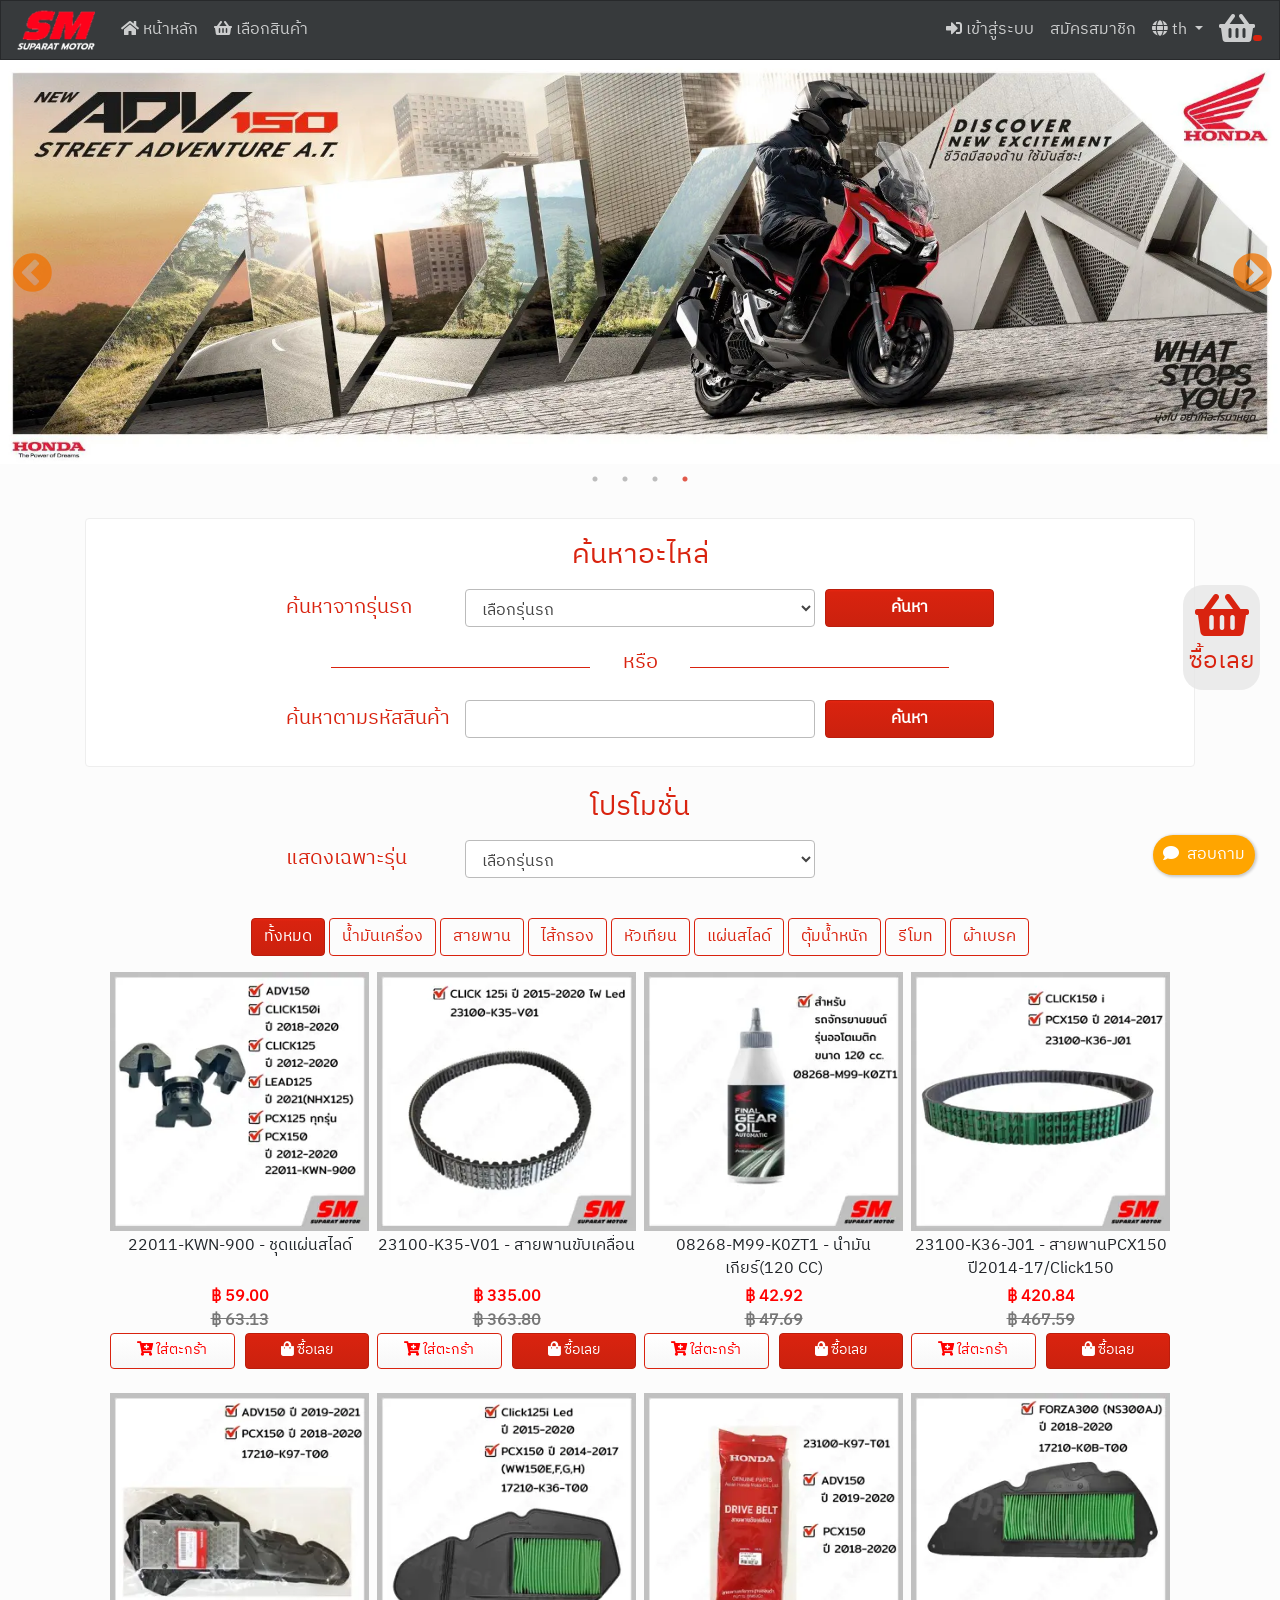
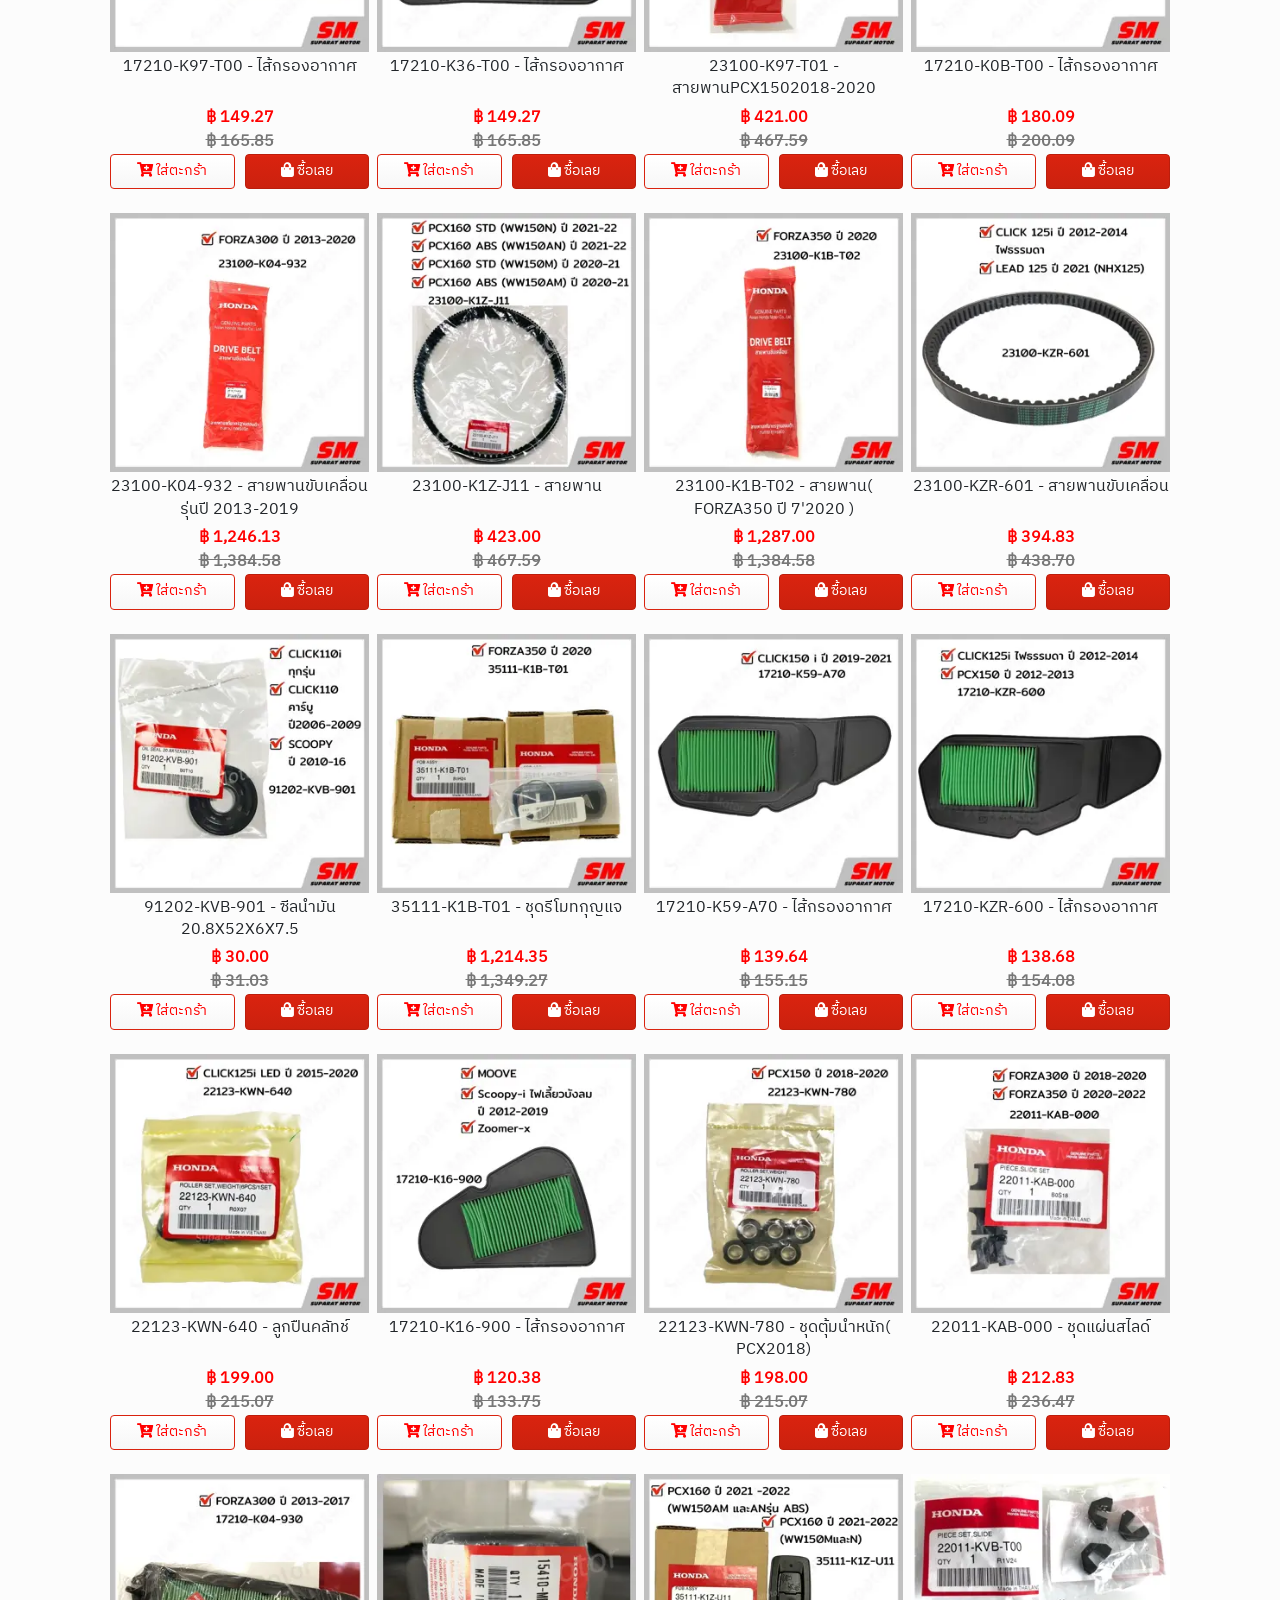
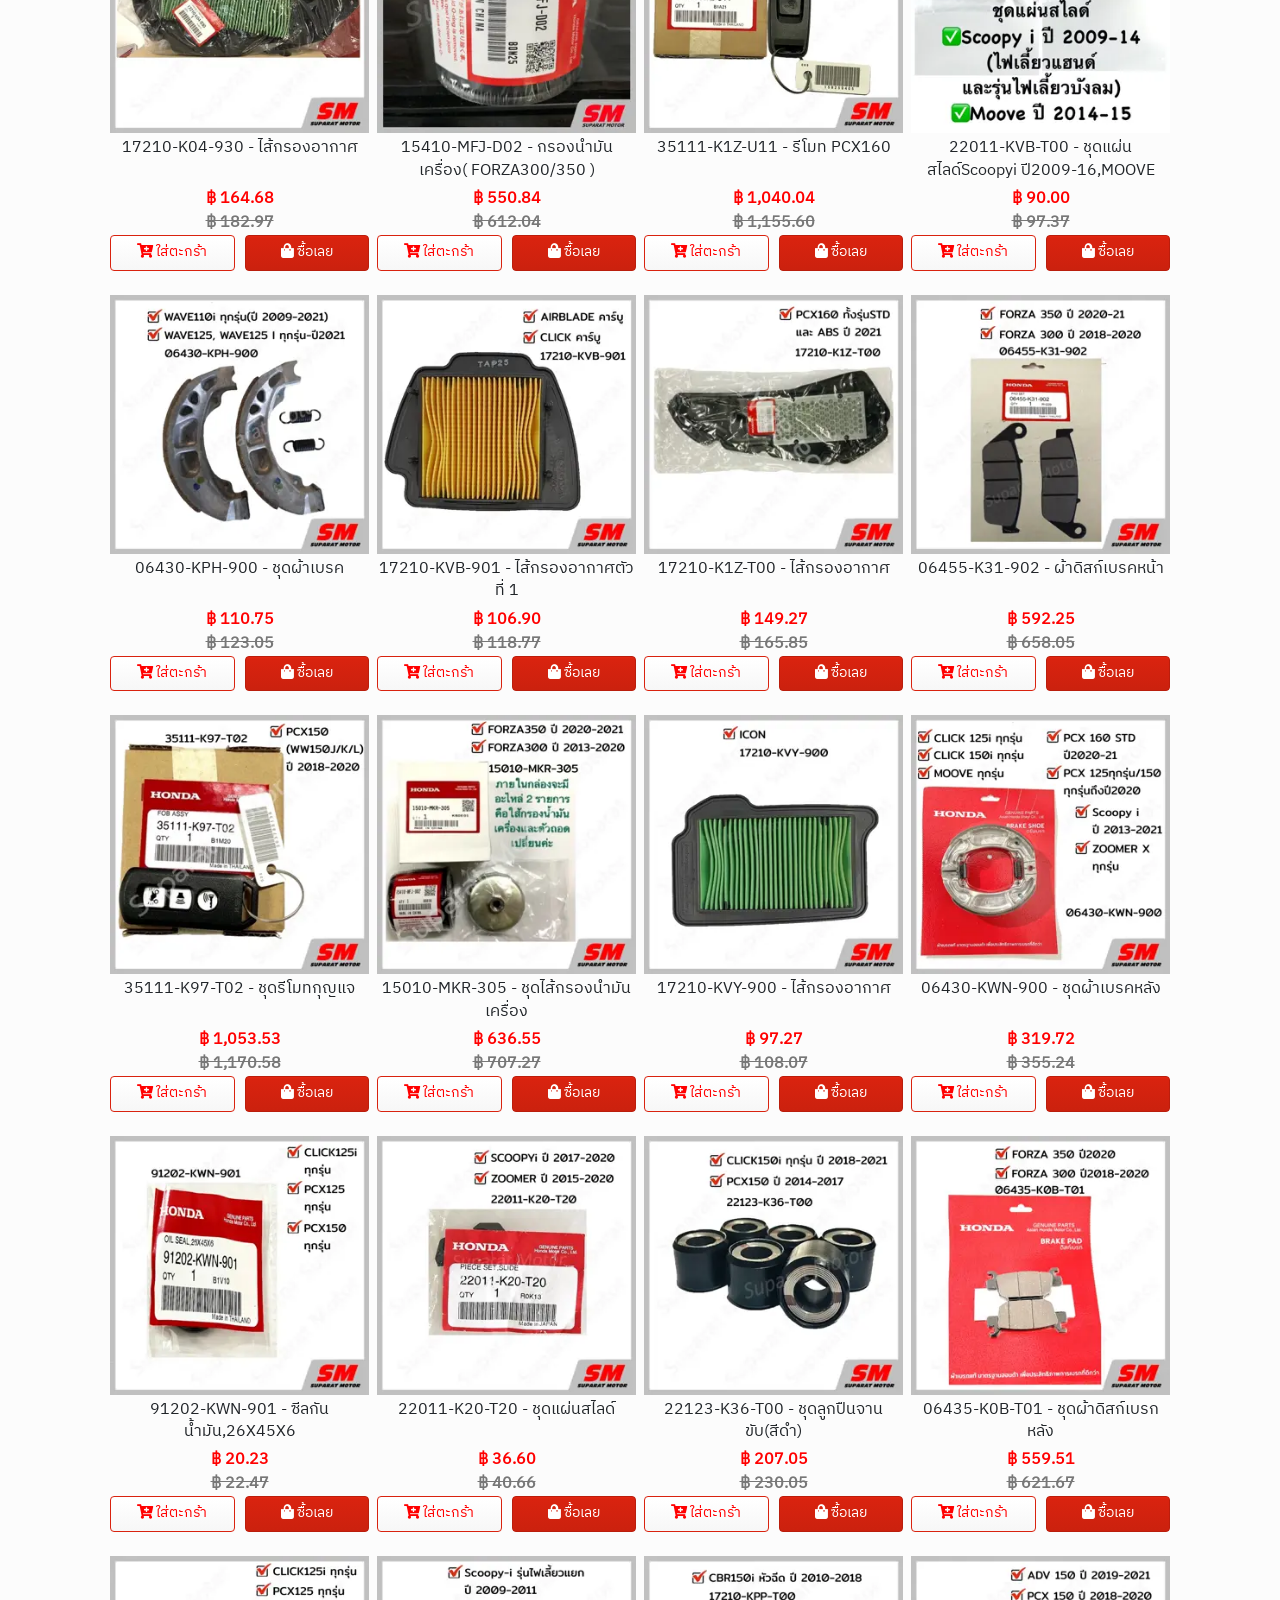
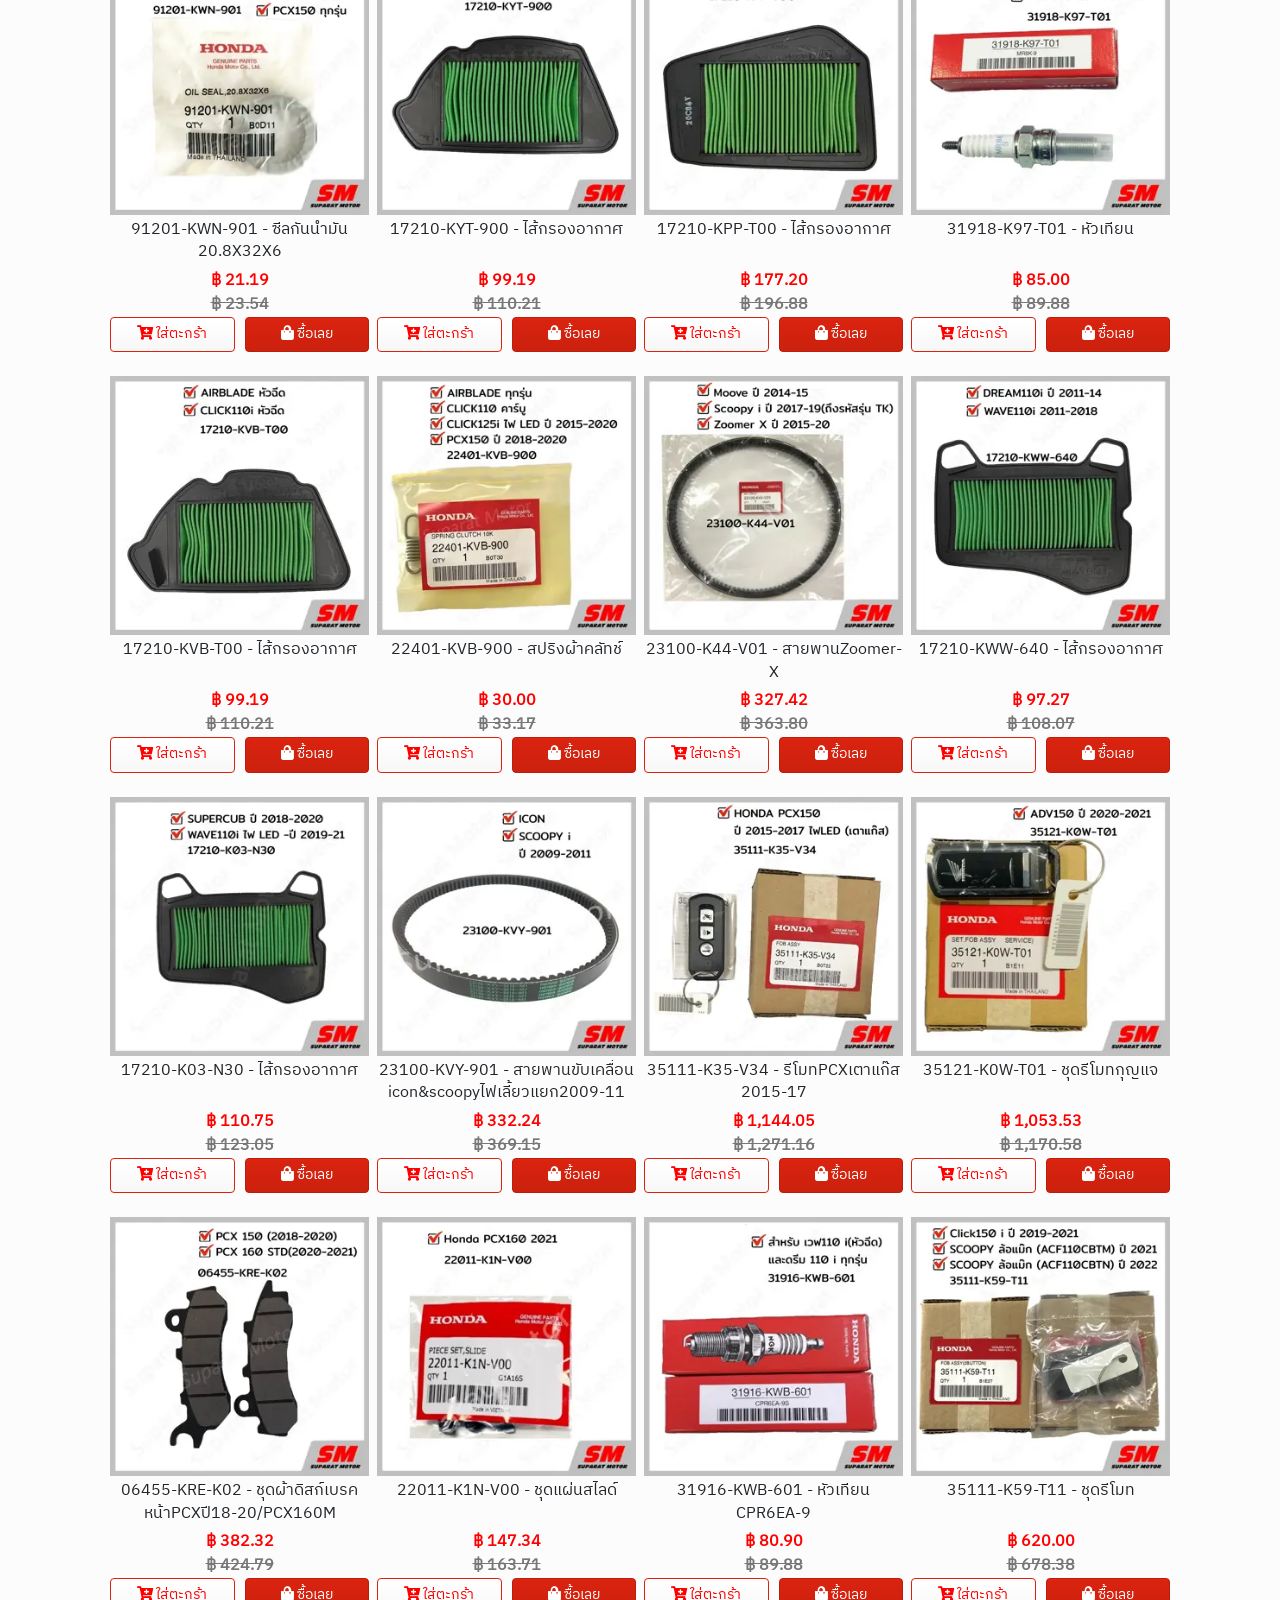
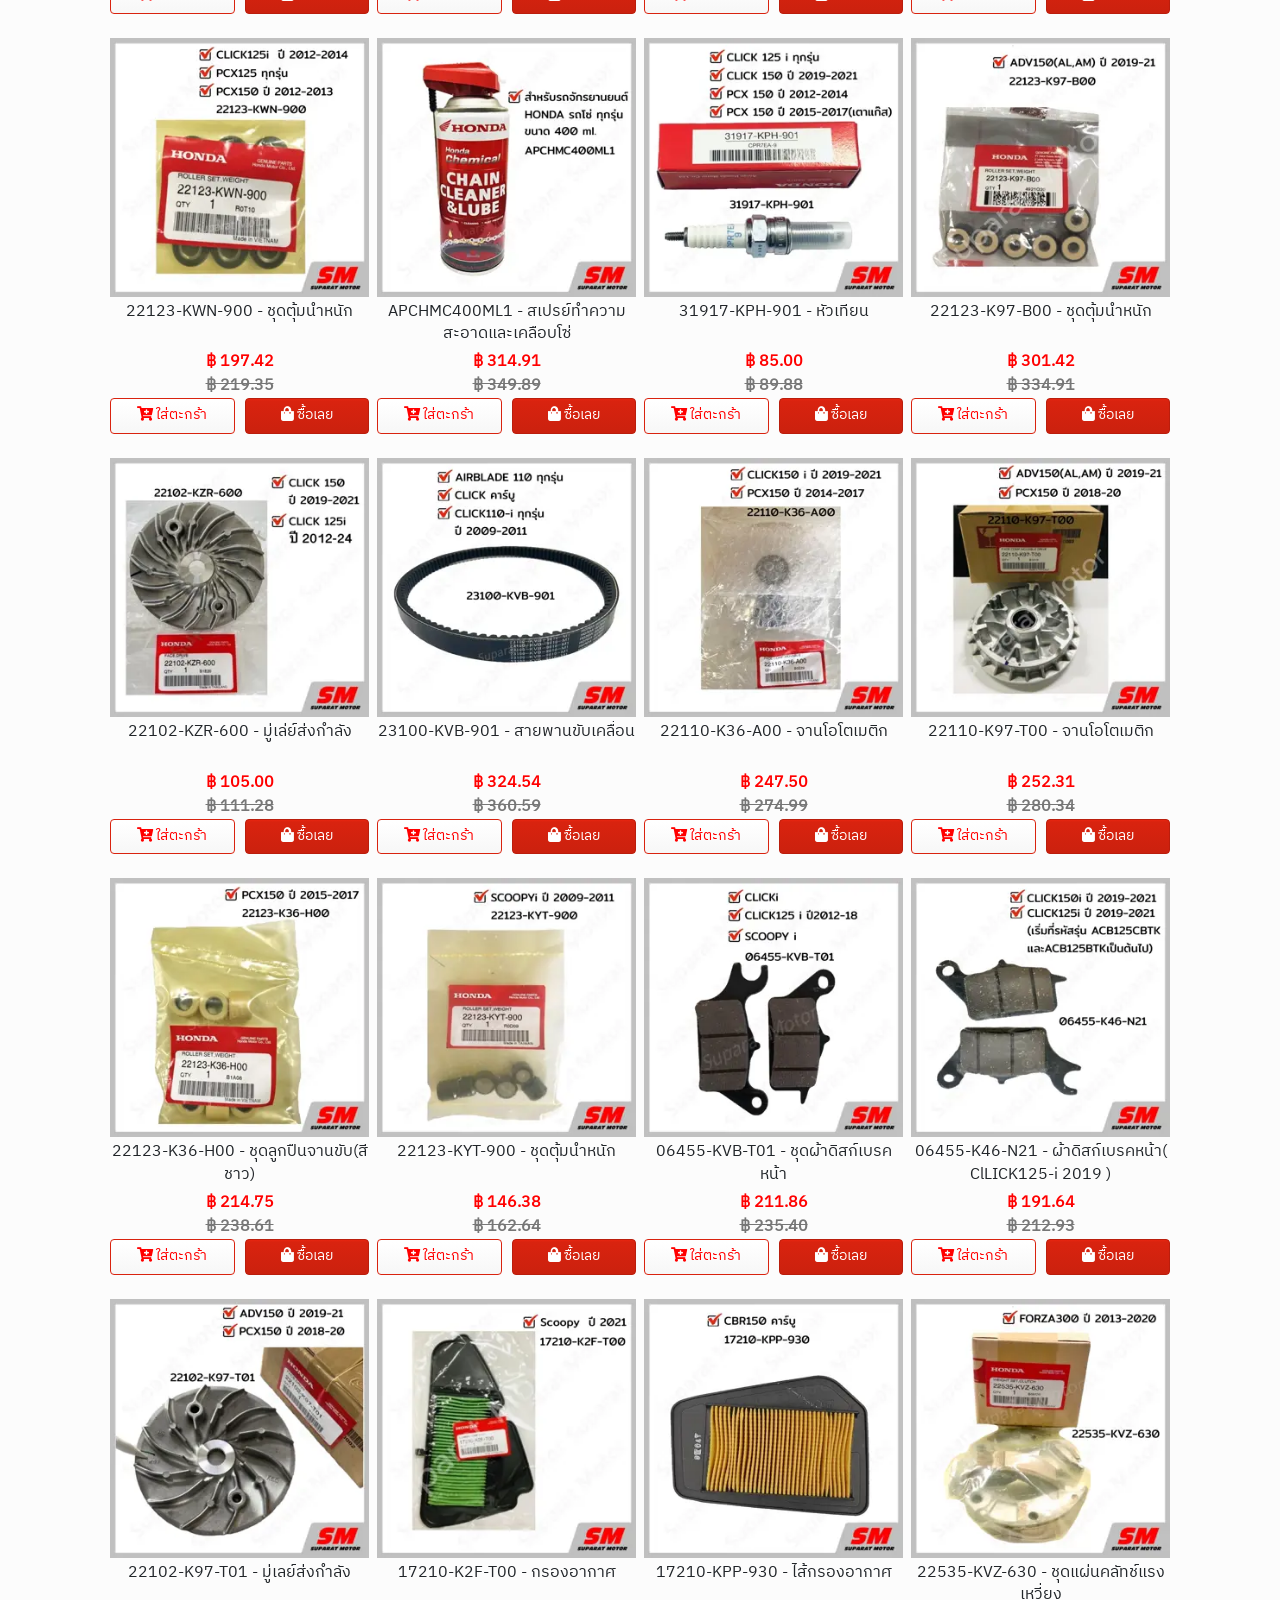
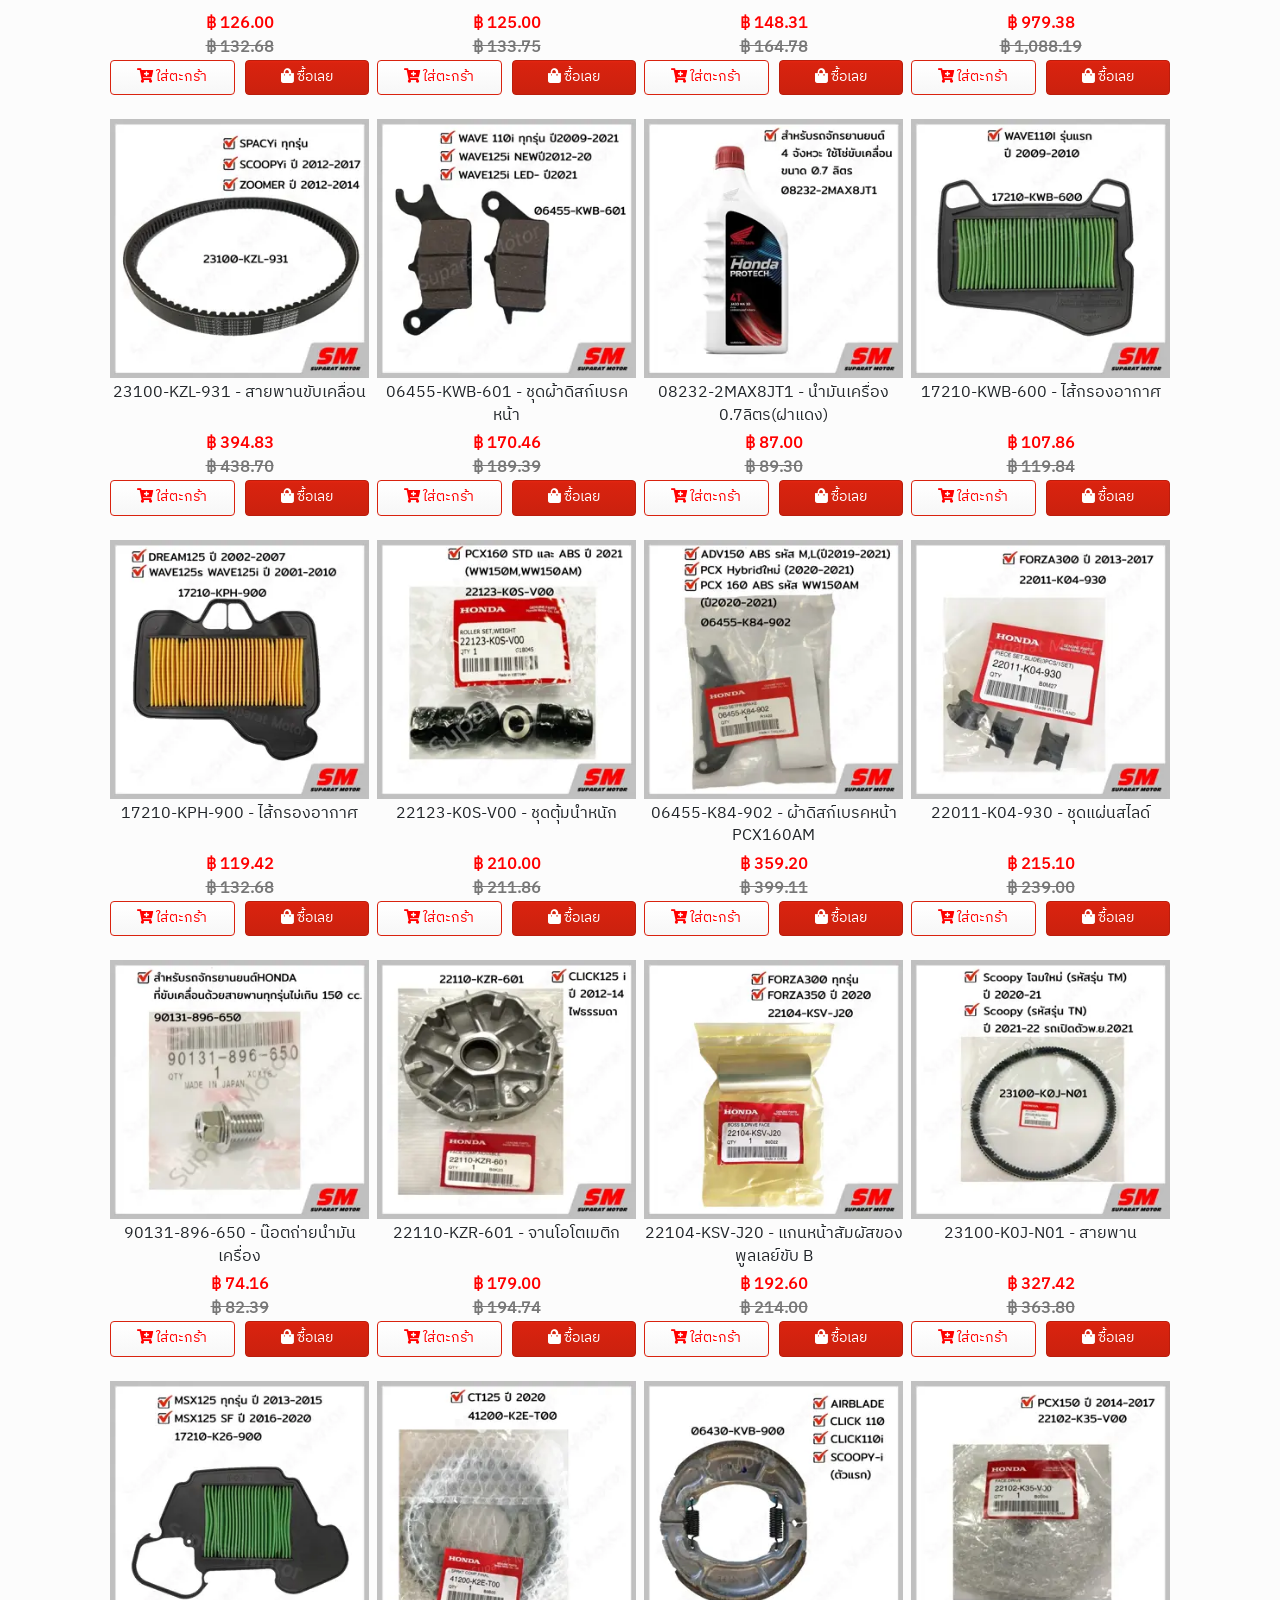
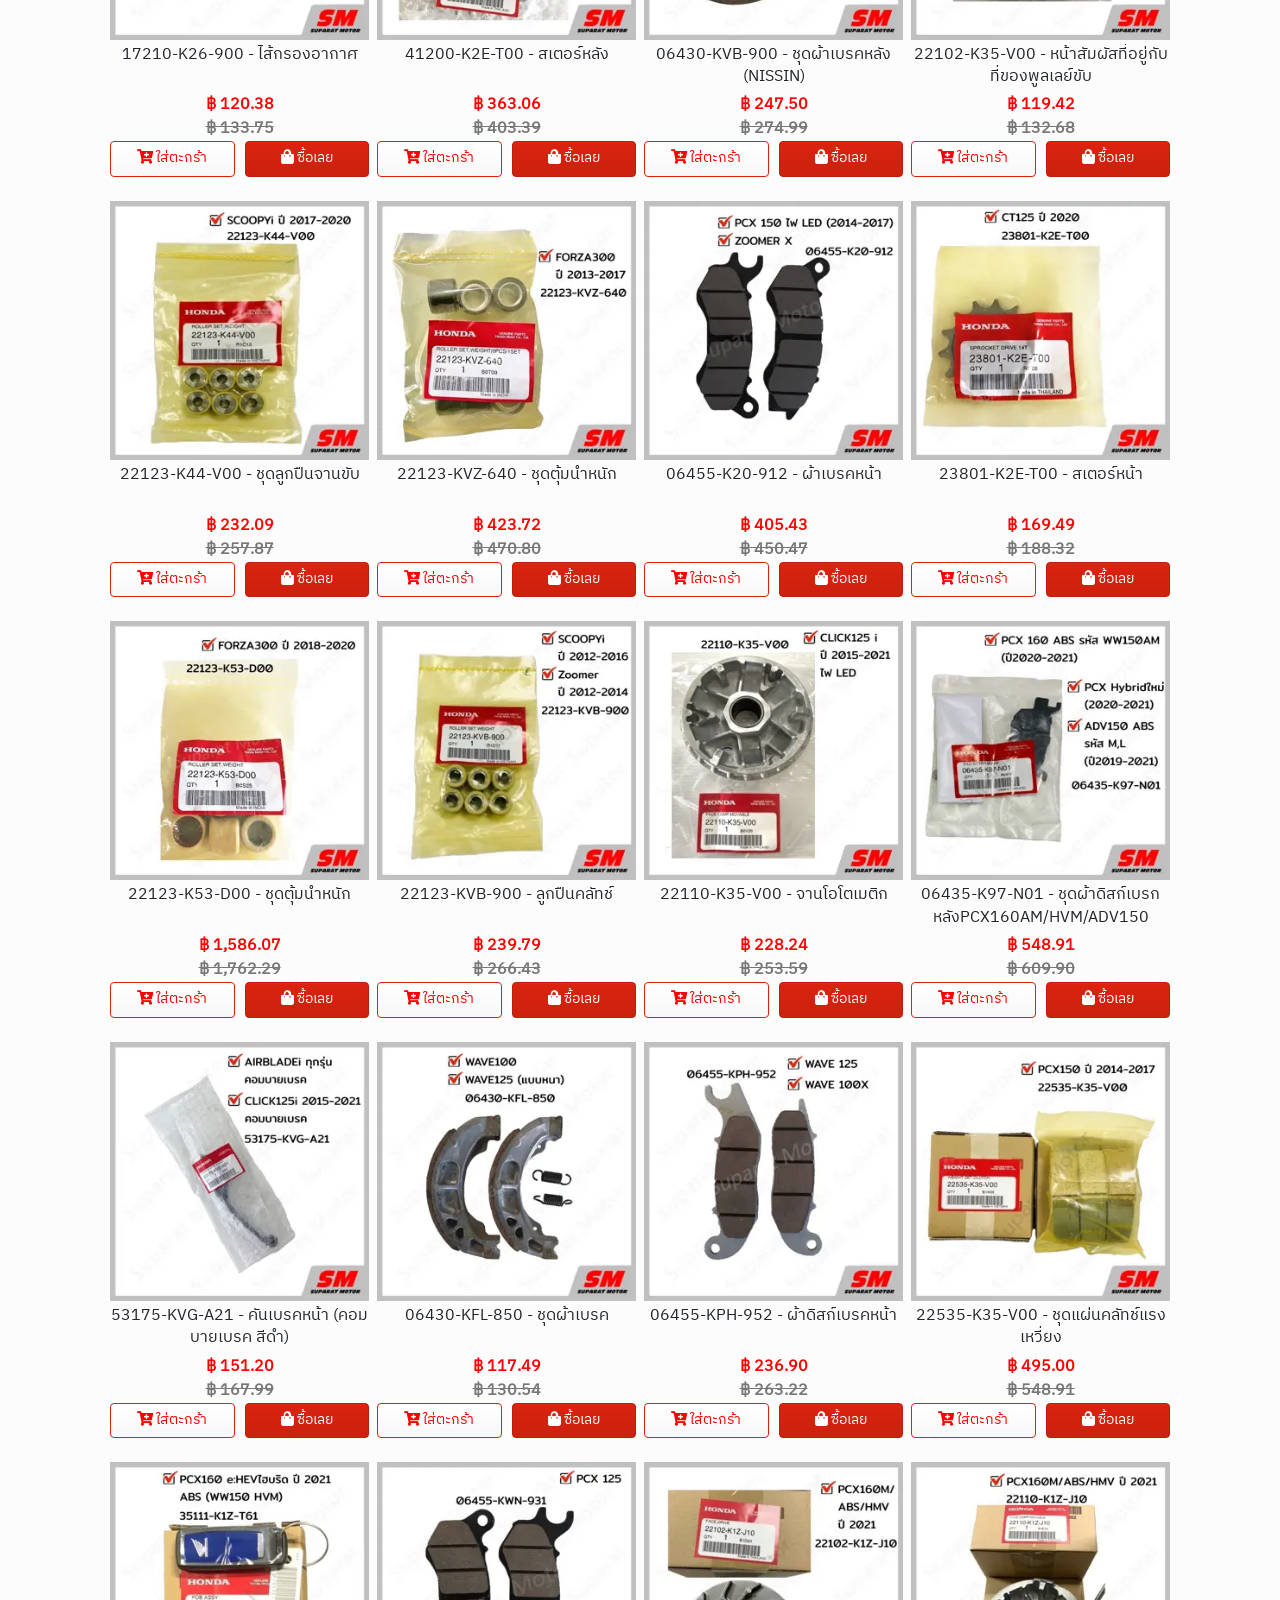
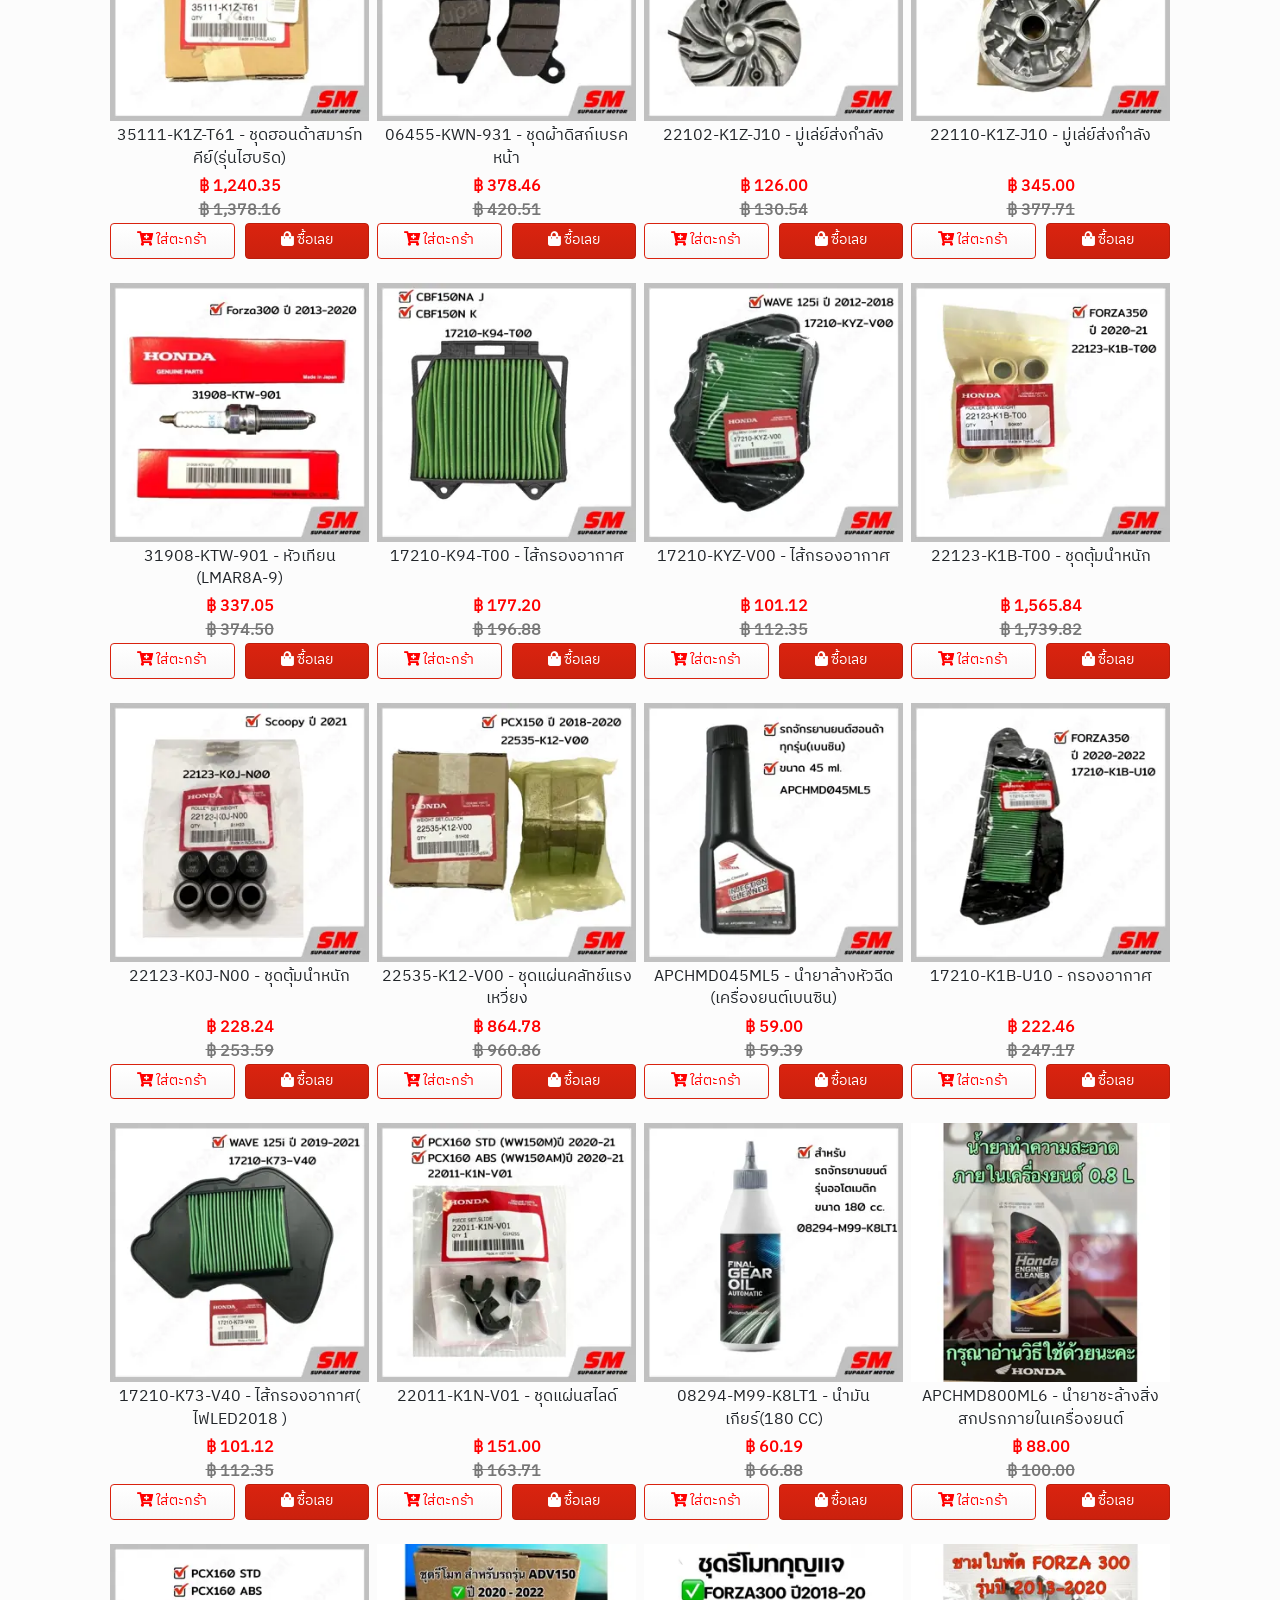
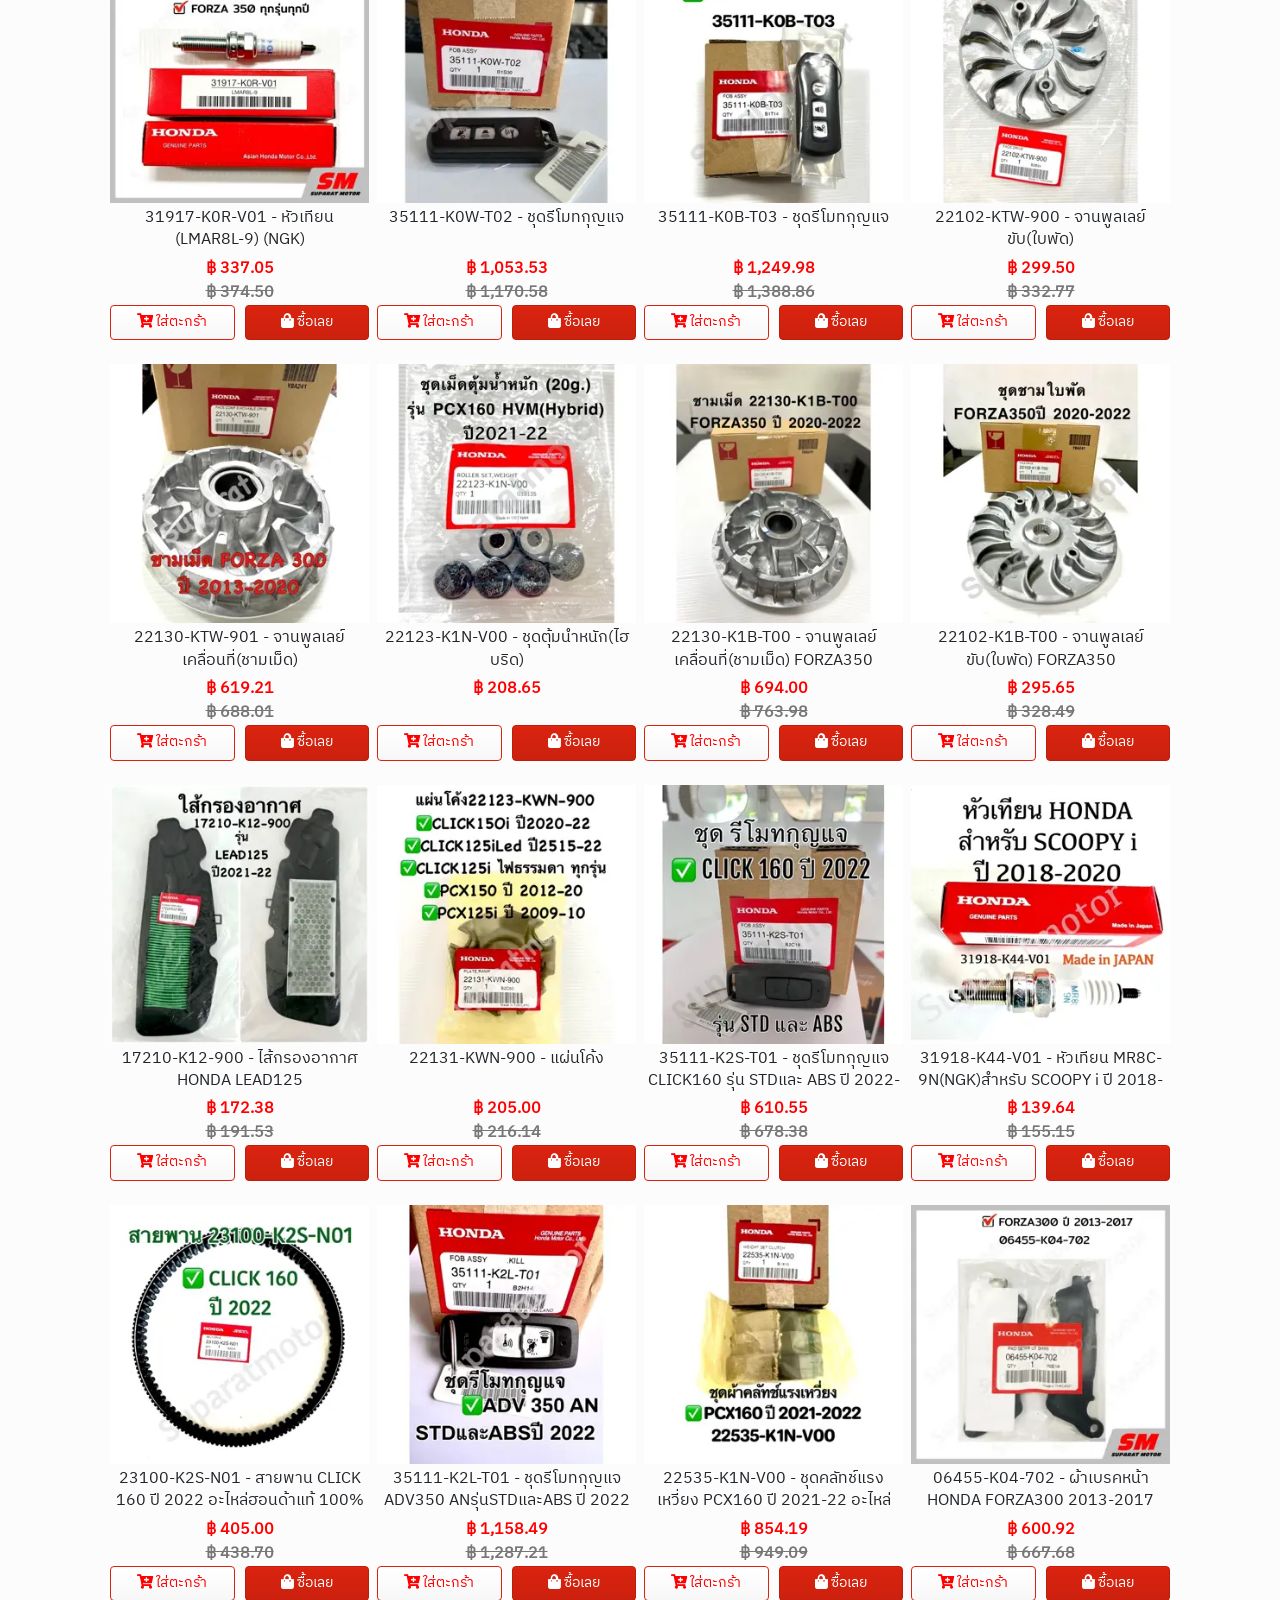
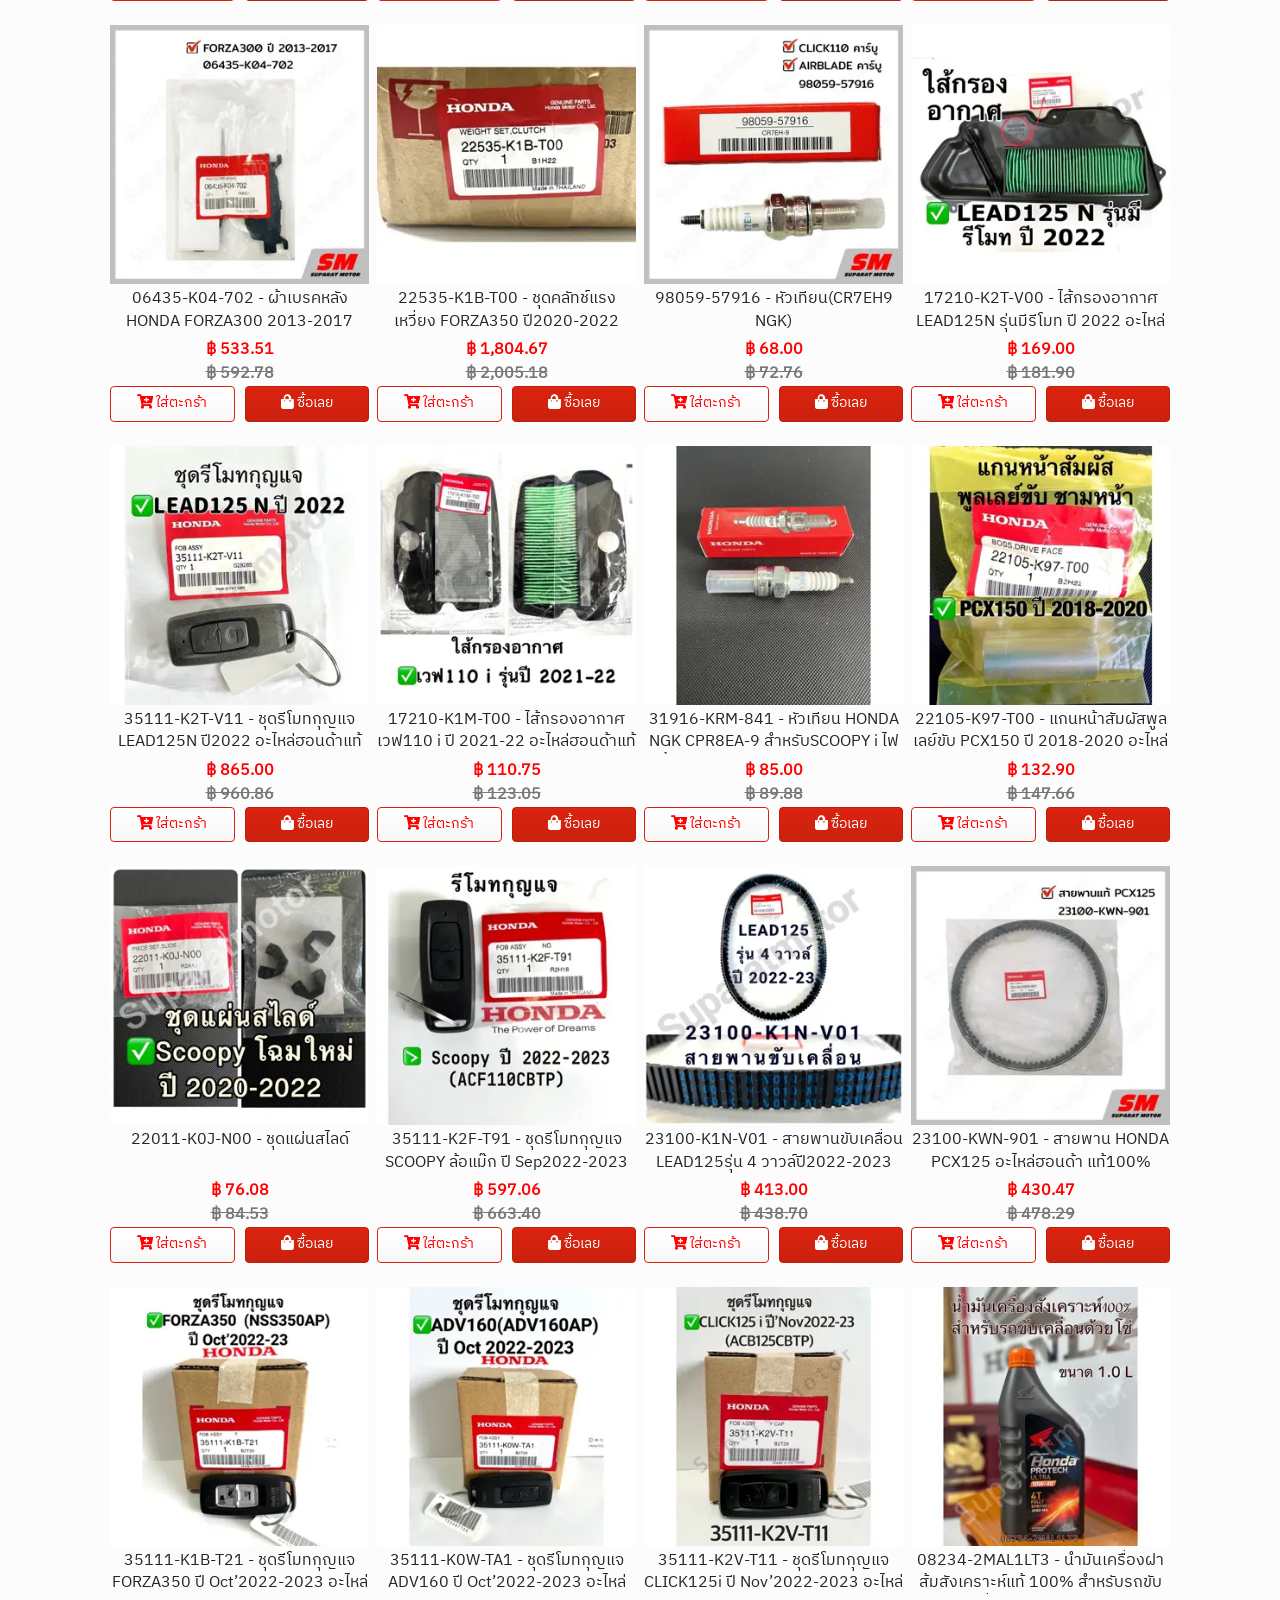
==== offline/index.html @ 7cf0d09c "Initial commit: HONDA CATALOG - Online & Offline Co-authored-by: Qwen-Coder <qwen-coder@alibabacloud" ====
<!DOCTYPE html>
<html lang="th">
<head>
    <meta charset="utf-8" />
    <meta name="viewport" content="width=device-width, initial-scale=1.0" />
    <title>สั่งซื้ออะไหล่ออนไลน์</title>
    <meta name="description" lang="th" content="ศูนย์ฮอนด้า สุภรัตน์มอเตอร์ จำหน่ายอะไหล่แท้ฮอนด้าทุกรุ่น" />
    <meta name="description" lang="en" content="Genuine Honda spare parts from an authorized Thai Honda dealer." />


    
    
        <link rel="stylesheet" href="css/boostrap.custom.min.css%3Fv=o3dTRgYvwKnm7b1ymso_h25e8EM1QCmeD16rA8FKSHw.css" />
    




    <link rel="stylesheet" href="lib/font-awesome/css/all.min.css" />


    <link rel="stylesheet" href="css/PSSRetail.min.css%3Fv=OHYQEktyXVNBm50uRG7hvYAXuq1slaIm1ph0X1PBgKY.css" />
    <link href="Images/SM-05.ico" rel="shortcut icon" type="image/x-icon" />


    <link rel="apple-touch-icon" href="Images/SM-192x192Pixel.png">
    <link rel="icon" type="image/png" href="Images/SM-32x32Pixel.png">
    <link rel="shortcut icon" href="Images/SM-32x32Pixel.png">
        <link rel="stylesheet" href="lib/vanilla-cookieconsent/dist/cookieconsent.min.css%3Fv=DebuzSS8brgJ2WTdNwFgRG_khZF6hYvLM7mm5A_TgOo.css">
        <!-- Google tag (gtag.js) -->
        <script async src="https://www.googletagmanager.com/gtag/js?id=G-ETPX2GBXEX"></script>
        <script>
            window.dataLayer = window.dataLayer || [];
            function gtag() { dataLayer.push(arguments); }
            gtag('js', new Date());

            gtag('config', 'G-ETPX2GBXEX');
        </script>
</head>


<body>
    <script type="text/javascript">
        var BASEURL = "/pssretail";
        var CURRENT_LANG = "th";
    </script>
    <header>
        <nav class="navbar navbar-dark bg-dark navbar-expand-lg border-bottom box-shadow fixed-top">
            <a class="navbar-brand" href="https://www.suparat.net/pssretail"><img class="img-responsive image-logo-dt" style="height:3rem;" src="Images/Logo.png"></a>
            <button class="navbar-toggler mr-auto  order-1" type="button" data-toggle="collapse" data-target=".navbar-collapse" aria-controls="navbarSupportedContent"
            aria-expanded="false" aria-label="Toggle navigation">
                <span class="navbar-toggler-icon"></span>
            </button>
            <div class="navbar-collapse collapse  order-3 order-lg-2">
                <ul class="navbar-nav mr-auto">
                    <li class="nav-item">
                        <a class="nav-link" href="https://www.suparat.net/pssretail"><i class="fas fa-home fa-1x"></i>  หน้าหลัก</a>
                    </li>
                    <li class="nav-item">
                        <a class="nav-link" href="Home/SetLanguage%3FreturnUrl=%252Fpssretail%252FCart&amp;culture=en.html"><i class="fas fa-shopping-basket fa-1x"></i>  เลือกสินค้า</a>
                    </li>

                </ul>



                    <ul class="navbar-nav">
                        <li class="nav-item">
                            <a class="nav-link d-none d-lg-block" href="Home/SetLanguage%3FreturnUrl=%252Fpssretail%252FAuth%252FLogin&amp;culture=en.html"><i class="fas fa-sign-in-alt"></i>  เข้าสู่ระบบ</a>
                        </li>
                        <li class="nav-item">
                            <a class="nav-link" href="Home/SetLanguage%3FreturnUrl=%252Fpssretail%252FRegister&amp;culture=en.html">  สมัครสมาชิก</a>
                        </li>
                        



<li class="nav-item dropdown">
        <a href="Home/SetLanguage%3FreturnUrl=%252Fpssretail%252F&amp;culture=en.html#" class="dropdown-toggle nav-link" id="langSelect" data-toggle="dropdown" role="button" aria-haspopup="true" aria-expanded="false">
            <i class="fa fa-globe"></i>
            th<span class="caret"></span>
        </a>
        <div class="dropdown-menu bg-dark text-light">
            <!-- Dropdown menu links -->
                <a class="dropdown-item text-light" href="Home/SetLanguage%3FreturnUrl=%252Fpssretail%252F&amp;culture=th.html">&#xE44;&#xE17;&#xE22;</a>
                <a class="dropdown-item text-light" href="Home/SetLanguage%3FreturnUrl=%252Fpssretail%252F&amp;culture=en.html">English</a>
        </div>
</li>

                    </ul>
            </div>


            <ul class="navbar-nav  order-2 order-lg-3 flex-row align-items-center">
                    <li class="nav-item">
                        <a class="nav-link d-lg-none px-3" href="Home/SetLanguage%3FreturnUrl=%252Fpssretail%252FAuth%252FLogin&amp;culture=en.html"><i class="fas fa-sign-in-alt"></i>  เข้าสู่ระบบ</a>
                    </li>
                <li class="nav-item">
                    <a class="nav-link" style="position:relative;" href="Cart/CartView.html">
                        <i class="fas fa-shopping-basket fa-2x"></i>
                        <span id="baggeTemp" class="badge badge-primary"></span>
                    </a>
                </li>

            </ul>

        </nav>
    </header>
    <div style="padding-top:60px;">
        <main role="main" class="pb-3">

            

<link rel="stylesheet" href="lib/slick-1.8.1/slick/slick.min.css" />
<link rel="stylesheet" href="lib/slick-1.8.1/slick/slick-theme.min.css" />

<style>
    .carousel {
        position: relative;
    }

    .cartFloat {
        position: fixed;
        right: 20px;
        top: 65%;
        cursor: pointer;
        z-index: 999;
        border-radius: 20px;
        border-width: 0px;
        background-color: rgba(230,230,230,0.8);
        padding:6px;
    }

    #baggeTemp2 {
        color: red;
        background-color:white;
        border: 1px red solid;
        margin-left:-15px;
        font-weight:bold;
    }

    .slick-dots li.slick-active button:before {
        opacity: .75;
        color: #d9230f;
    }

    .slick-prev:before, .slick-next:before {
        font-family: "slick";
        font-size: 45px;
        line-height: 1;
        -webkit-font-smoothing: antialiased;
        -moz-osx-font-smoothing: grayscale;
    }

    .slick-prev:before, .slick-next:before {
        color: #ef7200;
    }

    .slick-prev {
        left: 10px;
        z-index: 999;
    }

    .slick-next {
        right: 30px;
        z-index: 999;
    }

    .slick-dots li.slick-active  {
        color: #d9230f;

    }

    .embed-container .slick-next-pro {
        z-index: 999;
    }

    .addcart-btn, .addcart-btn:hover {
        border: 1px solid var(--primary);
        color: red;
    }


        .main-slide .mySlides {
            display: none;
       }

        .main-slide .mySlides:first-child {
            display: block;
        }

        .main-slide.slick-initialized .mySlides {
            display: block;
    }
</style>
<div id="slide_zone" class="slide-zone-container bg-slide-home">
        <div class="main-slide sm-content sm-display-container" style="background-color: black;">
                <div class="mySlides">
                    <div class="embed-container ratio-19-6 ">
                        <a href="https://suparat.net/pssretail/Register">
                            <img class="img-fluid" srcset="HomePageSlide/RT_X6132T4IWCJX201.png%3Fwidth=480&amp;format=webpwebp 48HomePageSlide/RT_X6132T4IWCJX201.png%3Fwidth=1200&amp;format=webpmat=webp 1200w"
                                 sizes="(max-width: 480px) 480px, 1200px"
                                 src="HomePageSlide/RT_X6132T4IWCJX201.png%3Fwidth=1200&amp;format=webp" />
                        </a>
                    </div>
                </div>
                <div class="mySlides">
                    <div class="embed-container ratio-19-6 ">
                        <a href="Home/SetLanguage%3FreturnUrl=%252Fpssretail%252F&amp;culture=en.html">
                            <img class="img-fluid" srcset="HomePageSlide/slideImgslide2.png%3Fwidth=480&amp;format=webpwebp 48HomePageSlide/slideImgslide2.png%3Fwidth=1200&amp;format=webpmat=webp 1200w"
                                 sizes="(max-width: 480px) 480px, 1200px"
                                 src="HomePageSlide/slideImgslide2.png%3Fwidth=1200&amp;format=webp" />
                        </a>
                    </div>
                </div>
                <div class="mySlides">
                    <div class="embed-container ratio-19-6 ">
                        <a href="Home/SetLanguage%3FreturnUrl=%252Fpssretail%252F&amp;culture=en.html">
                            <img class="img-fluid" srcset="HomePageSlide/slideImgslide3.png%3Fwidth=480&amp;format=webpwebp 48HomePageSlide/slideImgslide3.png%3Fwidth=1200&amp;format=webpmat=webp 1200w"
                                 sizes="(max-width: 480px) 480px, 1200px"
                                 src="HomePageSlide/slideImgslide3.png%3Fwidth=1200&amp;format=webp" />
                        </a>
                    </div>
                </div>
                <div class="mySlides">
                    <div class="embed-container ratio-19-6 ">
                        <a href="Home/SetLanguage%3FreturnUrl=%252Fpssretail%252F&amp;culture=en.html">
                            <img class="img-fluid" srcset="HomePageSlide/slideImgslide4.png%3Fwidth=480&amp;format=webpwebp 48HomePageSlide/slideImgslide4.png%3Fwidth=1200&amp;format=webpmat=webp 1200w"
                                 sizes="(max-width: 480px) 480px, 1200px"
                                 src="HomePageSlide/slideImgslide4.png%3Fwidth=1200&amp;format=webp" />
                        </a>
                    </div>
                </div>
        </div>

</div>

<div class="d-none d-md-inline-block">
    <a class="text-center cartFloat" href="Cart/CartView.html">

        <i class="fas fa-shopping-basket fa-3x mb-2" aria-hidden="true"> </i>
        <span id="baggeTemp2" class="badge"></span>
        <br>
        <h4>ซื้อเลย</h4>
    </a>
</div>
<div class="container">

    <div class="card scc-selectModelCard  bg-secondary">
        <div class="card-body">
            <h3 class="text-center mb-3 text-primary">
                ค้นหาอะไหล่
            </h3>
            <form method="post" id="formSeachModel" action="Home/SetLanguage%3FreturnUrl=%252Fpssretail%252FCart&amp;culture=en.html">
                <div class="form-row justify-content-center">
                    <h5 class="mb-2 col-12 col-md-2 d-inline-flex text-primary  text-right align-items-center ">
                        ค้นหาจากรุ่นรถ
                    </h5>
                    <div class="mb-2 col-5 col-md-3 d-none">
                        <select class="form-control" data-val="true" data-val-required="&#xE42;&#xE1B;&#xE23;&#xE14;&#xE40;&#xE25;&#xE37;&#xE2D;&#xE01;&#xE22;&#xE35;&#xE48;&#xE2B;&#xE49;&#xE2D;" id="BrandId" name="BrandId"><option selected="selected" value="00001">HONDA</option>
</select>
                        <span class="text-danger field-validation-valid" data-valmsg-for="BrandId" data-valmsg-replace="true"></span>
                    </div>
                    <div class="mb-2 col-12 col-md-4">
                        <select class="form-control" data-val="true" data-val-required="&#xE23;&#xE38;&#xE48;&#xE19;&#xE23;&#xE16;" id="ModelId" name="ModelId"><option selected="selected" value="00000">&#xE40;&#xE25;&#xE37;&#xE2D;&#xE01;&#xE23;&#xE38;&#xE48;&#xE19;&#xE23;&#xE16;</option>
<option value="00068">ADV150</option>
<option value="00079">ADV160</option>
<option value="00077">ADV350</option>
<option value="00001">AIR BLADE</option>
<option value="00002">AIR BLADE-i</option>
<option value="00082">C125</option>
<option value="00004">CB150R</option>
<option value="00014">CB300FA</option>
<option value="00003">CB300R</option>
<option value="00005">CBR150R</option>
<option value="00007">CBR250R</option>
<option value="00067">CBR250RR</option>
<option value="00008">CBR300R</option>
<option value="00080">CL300</option>
<option value="00015">CLICK110</option>
<option value="00016">CLICK110i</option>
<option value="00017">CLICK125i</option>
<option value="00066">CLICK150i</option>
<option value="00078">CLICK160</option>
<option value="00019">CRF250L</option>
<option value="00018">CRF250M</option>
<option value="00072">CRF300L</option>
<option value="00070">CT125</option>
<option value="00020">CZ-i</option>
<option value="00024">DREAM110i</option>
<option value="00025">DREAM125</option>
<option value="00026">FORZA300</option>
<option value="00071">FORZA350</option>
<option value="00081">Giorno Plus</option>
<option value="00027">ICON</option>
<option value="00076">LEAD125</option>
<option value="00028">MOOVE</option>
<option value="00029">MSX125</option>
<option value="00074">MSX GROM</option>
<option value="00030">PCX125</option>
<option value="00031">PCX150</option>
<option value="00073">PCX160</option>
<option value="00033">PHANTOM200</option>
<option value="00034">REBEL300</option>
<option value="00075">SCOOPY</option>
<option value="00036">SCOOPY-i</option>
<option value="00037">SONIC125</option>
<option value="00038">SPACY-i</option>
<option value="00023">SUPER CUB</option>
<option value="00039">WAVE100X</option>
<option value="00040">WAVE100Z</option>
<option value="00041">WAVE110i</option>
<option value="00042">WAVE110i AT</option>
<option value="00046">WAVE125</option>
<option value="00044">WAVE125i</option>
<option value="00045">WAVE125R</option>
<option value="00047">WAVE125S</option>
<option value="00048">WAVE125X</option>
<option value="00049">ZOOMER-X</option>
</select>
                        <span class="text-danger field-validation-valid" data-valmsg-for="ModelId" data-valmsg-replace="true"></span>
                    </div>
                    <div class="mb-2 col-12 col-md-2 ">
                        <button type="submit" class="btn btn-primary btn-block font-weight-bold"> ค้นหา</button>
                    </div>
                </div>

            <input name="__RequestVerificationToken" type="hidden" value="CfDJ8IFDXV22wQ1LtoZl_sGHOtn8tjm9xppXP0u3P8jnLevm2s44Tyqfg_34sS1Hr0atGEzfgrYzWT-XCfJQG36YkdetjE5nSBKU9ioq4HXWwp6H33AdMU_t6wxLvyIiq5PBKza7l-7YYSNDTjn4Uq48PPo" /></form>
            <div class="form-row my-3" style="min-height:20px;">
                <div class="col"></div>
                <div class="col-3"><hr class="border-primary" /></div>
                <div class="col-3 col-lg-1 text-center"> <h5 class="text-primary"> หรือ</h5> </div>
                <div class="col-3"><hr class="border-primary" /></div>
                <div class="col"></div>
            </div>
            <form method="post" id="formSeachPart" action="Home/SetLanguage%3FreturnUrl=%252Fpssretail%252FCart&amp;culture=en.html">
                <div class="form-row justify-content-center">
                    <h5 class="col-12 col-md-2 mb-2 d-inline-flex text-primary align-items-center">
                        ค้นหาตามรหัสสินค้า
                    </h5>
                    <div class="mb-2 col-5 col-md-3 d-none">
                    </div>
                    <div class="mb-2 col-12 col-md-4">
                        <input class="form-control" type="text" id="SearchPartNo" name="SearchPartNo" value="" />
                        <span class="text-danger field-validation-valid" data-valmsg-for="SearchPartNo" data-valmsg-replace="true"></span>
                    </div>

                    <div class="col-12 col-md-2 mb-2">
                        <button type="submit" class="btn btn-primary btn-block font-weight-bold"> ค้นหา</button>

                    </div>
                </div>

            <input name="__RequestVerificationToken" type="hidden" value="CfDJ8IFDXV22wQ1LtoZl_sGHOtn8tjm9xppXP0u3P8jnLevm2s44Tyqfg_34sS1Hr0atGEzfgrYzWT-XCfJQG36YkdetjE5nSBKU9ioq4HXWwp6H33AdMU_t6wxLvyIiq5PBKza7l-7YYSNDTjn4Uq48PPo" /></form>
        </div>
    </div>


    <div class="form-row justify-content-center mt-md-4 mt-3 mx-1 mx-sm-3">
            <div class="col-12 title-head text-center">
                <h3 class="px-4 mb-3 text-primary">
                    โปรโมชั่น
                </h3>
            </div>

            <input type="hidden" id="catid" name="catid" value="1" />

            <div class="mb-2 col-12">
                <div class="form-row justify-content-center">
                    <h5 class="mb-2 col-12 col-md-2 d-inline-flex text-primary  text-right align-items-center">
                        แสดงเฉพาะรุ่น
                    </h5>
                    <div class="mb-2 col-5 col-md-3 d-none">
                        <select class="form-control" id="CateBrandId" name="CateBrandId"><option selected="selected" value="00001">HONDA</option>
</select>
                    </div>
                    <div class="mb-2 col-12 col-md-4">
                        <select class="form-control" id="CateModelId" name="CateModelId"><option selected="selected" value="00000">&#xE40;&#xE25;&#xE37;&#xE2D;&#xE01;&#xE23;&#xE38;&#xE48;&#xE19;&#xE23;&#xE16;</option>
<option value="00068">ADV150</option>
<option value="00079">ADV160</option>
<option value="00077">ADV350</option>
<option value="00001">AIR BLADE</option>
<option value="00002">AIR BLADE-i</option>
<option value="00082">C125</option>
<option value="00004">CB150R</option>
<option value="00014">CB300FA</option>
<option value="00003">CB300R</option>
<option value="00005">CBR150R</option>
<option value="00007">CBR250R</option>
<option value="00067">CBR250RR</option>
<option value="00008">CBR300R</option>
<option value="00080">CL300</option>
<option value="00015">CLICK110</option>
<option value="00016">CLICK110i</option>
<option value="00017">CLICK125i</option>
<option value="00066">CLICK150i</option>
<option value="00078">CLICK160</option>
<option value="00019">CRF250L</option>
<option value="00018">CRF250M</option>
<option value="00072">CRF300L</option>
<option value="00070">CT125</option>
<option value="00020">CZ-i</option>
<option value="00024">DREAM110i</option>
<option value="00025">DREAM125</option>
<option value="00026">FORZA300</option>
<option value="00071">FORZA350</option>
<option value="00081">Giorno Plus</option>
<option value="00027">ICON</option>
<option value="00076">LEAD125</option>
<option value="00028">MOOVE</option>
<option value="00029">MSX125</option>
<option value="00074">MSX GROM</option>
<option value="00030">PCX125</option>
<option value="00031">PCX150</option>
<option value="00073">PCX160</option>
<option value="00033">PHANTOM200</option>
<option value="00034">REBEL300</option>
<option value="00075">SCOOPY</option>
<option value="00036">SCOOPY-i</option>
<option value="00037">SONIC125</option>
<option value="00038">SPACY-i</option>
<option value="00023">SUPER CUB</option>
<option value="00039">WAVE100X</option>
<option value="00040">WAVE100Z</option>
<option value="00041">WAVE110i</option>
<option value="00042">WAVE110i AT</option>
<option value="00046">WAVE125</option>
<option value="00044">WAVE125i</option>
<option value="00045">WAVE125R</option>
<option value="00047">WAVE125S</option>
<option value="00048">WAVE125X</option>
<option value="00049">ZOOMER-X</option>
</select>

                    </div>
                    <div class="mb-2 col-12 col-md-2 ">
                        
                    </div>
                </div>               
            </div>

            <div class="col-12" id="promotion_zone">
                

  
        <div class="form-row px-1 mt-3">
            <div class="col-12 text-center">

                    <button class="mt-2 catBtn btn btn-primary" data-catid="1">&#xE17;&#xE31;&#xE49;&#xE07;&#xE2B;&#xE21;&#xE14;</button>
                    <button class="mt-2 catBtn btn btn-outline-primary" data-catid="2">&#xE19;&#xE49;&#xE33;&#xE21;&#xE31;&#xE19;&#xE40;&#xE04;&#xE23;&#xE37;&#xE48;&#xE2D;&#xE07;</button>
                    <button class="mt-2 catBtn btn btn-outline-primary" data-catid="3">&#xE2A;&#xE32;&#xE22;&#xE1E;&#xE32;&#xE19;</button>
                    <button class="mt-2 catBtn btn btn-outline-primary" data-catid="4">&#xE44;&#xE2A;&#xE49;&#xE01;&#xE23;&#xE2D;&#xE07;</button>
                    <button class="mt-2 catBtn btn btn-outline-primary" data-catid="5">&#xE2B;&#xE31;&#xE27;&#xE40;&#xE17;&#xE35;&#xE22;&#xE19;</button>
                    <button class="mt-2 catBtn btn btn-outline-primary" data-catid="6">&#xE41;&#xE1C;&#xE48;&#xE19;&#xE2A;&#xE44;&#xE25;&#xE14;&#xE4C;</button>
                    <button class="mt-2 catBtn btn btn-outline-primary" data-catid="7">&#xE15;&#xE38;&#xE49;&#xE21;&#xE19;&#xE49;&#xE33;&#xE2B;&#xE19;&#xE31;&#xE01;</button>
                    <button class="mt-2 catBtn btn btn-outline-primary" data-catid="8">&#xE23;&#xE35;&#xE42;&#xE21;&#xE17;</button>
                    <button class="mt-2 catBtn btn btn-outline-primary" data-catid="9">&#xE1C;&#xE49;&#xE32;&#xE40;&#xE1A;&#xE23;&#xE04;</button>
            </div>
        </div>

        <div id="promotionImagePane">
                        <div class="form-row justify-content-center pt-3 mx-0" style="width:auto">
                                    <div class="col-6 col-md-3 pl-1 pr-1" style="overflow: hidden;">
                                
                                        <div class="embed-container ratio-1-1" style="cursor:pointer;" data-ProPicturePathOriginal="/Promotion/XRU495UQNI.jpeg?width=800&amp;format=webp" onclick="ShowProImage(this)">

                                            <img class="img-block img-fluid center-block" src="Promotion/XRU495UQNI.jpeg%3Fwidth=300&amp;format=webp" />
                        
                                        </div>
                                        <div class="model-row mb-2">
                                            <div class="list-part text-center w-100 mt-1">
                                                22011-KWN-900 - &#xE0A;&#xE38;&#xE14;&#xE41;&#xE1C;&#xE48;&#xE19;&#xE2A;&#xE44;&#xE25;&#xE14;&#xE4C;
                                            </div>
                                             <div class="text-center font-weight-bold" style="color:red">
                                                ฿ 59.00
                                            </div>
                                             <div class="text-center text-muted font-weight-bold">

                                                     <div style="height:1em;"><del>฿ 63.13</del> </div>

                                             </div>
                                        </div>
                                        <div class="form-row">

                                            <div class="col-12 col-md-6 mb-2 text-right">
                                                <button class="btn btn-secondary addcart-btn btn-block px-1" type="button" data-pssproductid="002" data-pssbrandid="001" data-partno="22011-KWN-900" data-price="55" data-price5="63.13" onclick="HomePage.HomeInsertPart(this)">
                                                    <i class="fa fa-cart-plus" aria-hidden="true"></i> ใส่ตะกร้า
                                                </button>
                                            </div>
                                            <div class="col-12 col-md-6 mb-2 text-left">
                                                <button class="btn btn-primary buynow-btn btn-block px-1" type="button" data-pssproductid="002" data-pssbrandid="001" data-partno="22011-KWN-900" data-price="59" data-price5="55" onclick="HomePage.HomeBuyNow(this)">
                                                    <i class="fa fa-shopping-bag" aria-hidden="true"></i> ซื้อเลย
                                                </button>
                                            </div>
                                        </div>
                                        <div class="form-row condition-text justify-content-center w-100 pt-2 pb-2">
                                            
                                        </div>
                                </div>
                                    <div class="col-6 col-md-3 pl-1 pr-1" style="overflow: hidden;">
                                
                                        <div class="embed-container ratio-1-1" style="cursor:pointer;" data-ProPicturePathOriginal="/Promotion/X7929HPQPI.jpeg?width=800&amp;format=webp" onclick="ShowProImage(this)">

                                            <img class="img-block img-fluid center-block" src="Promotion/X7929HPQPI.jpeg%3Fwidth=300&amp;format=webp" />
                        
                                        </div>
                                        <div class="model-row mb-2">
                                            <div class="list-part text-center w-100 mt-1">
                                                23100-K35-V01 - &#xE2A;&#xE32;&#xE22;&#xE1E;&#xE32;&#xE19;&#xE02;&#xE31;&#xE1A;&#xE40;&#xE04;&#xE25;&#xE37;&#xE48;&#xE2D;&#xE19;
                                            </div>
                                             <div class="text-center font-weight-bold" style="color:red">
                                                ฿ 335.00
                                            </div>
                                             <div class="text-center text-muted font-weight-bold">

                                                     <div style="height:1em;"><del>฿ 363.80</del> </div>

                                             </div>
                                        </div>
                                        <div class="form-row">

                                            <div class="col-12 col-md-6 mb-2 text-right">
                                                <button class="btn btn-secondary addcart-btn btn-block px-1" type="button" data-pssproductid="002" data-pssbrandid="001" data-partno="23100-K35-V01" data-price="340" data-price5="363.8" onclick="HomePage.HomeInsertPart(this)">
                                                    <i class="fa fa-cart-plus" aria-hidden="true"></i> ใส่ตะกร้า
                                                </button>
                                            </div>
                                            <div class="col-12 col-md-6 mb-2 text-left">
                                                <button class="btn btn-primary buynow-btn btn-block px-1" type="button" data-pssproductid="002" data-pssbrandid="001" data-partno="23100-K35-V01" data-price="335" data-price5="340" onclick="HomePage.HomeBuyNow(this)">
                                                    <i class="fa fa-shopping-bag" aria-hidden="true"></i> ซื้อเลย
                                                </button>
                                            </div>
                                        </div>
                                        <div class="form-row condition-text justify-content-center w-100 pt-2 pb-2">
                                            
                                        </div>
                                </div>
                                    <div class="col-6 col-md-3 pl-1 pr-1" style="overflow: hidden;">
                                
                                        <div class="embed-container ratio-1-1" style="cursor:pointer;" data-ProPicturePathOriginal="/Promotion/M6EYHX7Z53.jpeg?width=800&amp;format=webp" onclick="ShowProImage(this)">

                                            <img class="img-block img-fluid center-block" src="Promotion/M6EYHX7Z53.jpeg%3Fwidth=300&amp;format=webp" />
                        
                                        </div>
                                        <div class="model-row mb-2">
                                            <div class="list-part text-center w-100 mt-1">
                                                08268-M99-K0ZT1 - &#xE19;&#xE49;&#xE33;&#xE21;&#xE31;&#xE19;&#xE40;&#xE01;&#xE35;&#xE22;&#xE23;&#xE4C;(120 CC)
                                            </div>
                                             <div class="text-center font-weight-bold" style="color:red">
                                                ฿ 42.92
                                            </div>
                                             <div class="text-center text-muted font-weight-bold">

                                                     <div style="height:1em;"><del>฿ 47.69</del> </div>

                                             </div>
                                        </div>
                                        <div class="form-row">

                                            <div class="col-12 col-md-6 mb-2 text-right">
                                                <button class="btn btn-secondary addcart-btn btn-block px-1" type="button" data-pssproductid="002" data-pssbrandid="001" data-partno="08268-M99-K0ZT1" data-price="43.93" data-price5="47.6899" onclick="HomePage.HomeInsertPart(this)">
                                                    <i class="fa fa-cart-plus" aria-hidden="true"></i> ใส่ตะกร้า
                                                </button>
                                            </div>
                                            <div class="col-12 col-md-6 mb-2 text-left">
                                                <button class="btn btn-primary buynow-btn btn-block px-1" type="button" data-pssproductid="002" data-pssbrandid="001" data-partno="08268-M99-K0ZT1" data-price="42.92" data-price5="43.93" onclick="HomePage.HomeBuyNow(this)">
                                                    <i class="fa fa-shopping-bag" aria-hidden="true"></i> ซื้อเลย
                                                </button>
                                            </div>
                                        </div>
                                        <div class="form-row condition-text justify-content-center w-100 pt-2 pb-2">
                                            
                                        </div>
                                </div>
                                    <div class="col-6 col-md-3 pl-1 pr-1" style="overflow: hidden;">
                                
                                        <div class="embed-container ratio-1-1" style="cursor:pointer;" data-ProPicturePathOriginal="/Promotion/CMSHA1NX7T.jpeg?width=800&amp;format=webp" onclick="ShowProImage(this)">

                                            <img class="img-block img-fluid center-block" src="Promotion/CMSHA1NX7T.jpeg%3Fwidth=300&amp;format=webp" />
                        
                                        </div>
                                        <div class="model-row mb-2">
                                            <div class="list-part text-center w-100 mt-1">
                                                23100-K36-J01 - &#xE2A;&#xE32;&#xE22;&#xE1E;&#xE32;&#xE19;PCX150 &#xE1B;&#xE35;2014-17/Click150
                                            </div>
                                             <div class="text-center font-weight-bold" style="color:red">
                                                ฿ 420.84
                                            </div>
                                             <div class="text-center text-muted font-weight-bold">

                                                     <div style="height:1em;"><del>฿ 467.59</del> </div>

                                             </div>
                                        </div>
                                        <div class="form-row">

                                            <div class="col-12 col-md-6 mb-2 text-right">
                                                <button class="btn btn-secondary addcart-btn btn-block px-1" type="button" data-pssproductid="002" data-pssbrandid="001" data-partno="23100-K36-J01" data-price="410" data-price5="467.59" onclick="HomePage.HomeInsertPart(this)">
                                                    <i class="fa fa-cart-plus" aria-hidden="true"></i> ใส่ตะกร้า
                                                </button>
                                            </div>
                                            <div class="col-12 col-md-6 mb-2 text-left">
                                                <button class="btn btn-primary buynow-btn btn-block px-1" type="button" data-pssproductid="002" data-pssbrandid="001" data-partno="23100-K36-J01" data-price="420.84" data-price5="410" onclick="HomePage.HomeBuyNow(this)">
                                                    <i class="fa fa-shopping-bag" aria-hidden="true"></i> ซื้อเลย
                                                </button>
                                            </div>
                                        </div>
                                        <div class="form-row condition-text justify-content-center w-100 pt-2 pb-2">
                                            
                                        </div>
                                </div>
                                    <div class="col-6 col-md-3 pl-1 pr-1" style="overflow: hidden;">
                                
                                        <div class="embed-container ratio-1-1" style="cursor:pointer;" data-ProPicturePathOriginal="/Promotion/29KUIOKTL3.jpeg?width=800&amp;format=webp" onclick="ShowProImage(this)">

                                            <img class="img-block img-fluid center-block" src="Promotion/29KUIOKTL3.jpeg%3Fwidth=300&amp;format=webp" />
                        
                                        </div>
                                        <div class="model-row mb-2">
                                            <div class="list-part text-center w-100 mt-1">
                                                17210-K97-T00 - &#xE44;&#xE2A;&#xE49;&#xE01;&#xE23;&#xE2D;&#xE07;&#xE2D;&#xE32;&#xE01;&#xE32;&#xE28;
                                            </div>
                                             <div class="text-center font-weight-bold" style="color:red">
                                                ฿ 149.27
                                            </div>
                                             <div class="text-center text-muted font-weight-bold">

                                                     <div style="height:1em;"><del>฿ 165.85</del> </div>

                                             </div>
                                        </div>
                                        <div class="form-row">

                                            <div class="col-12 col-md-6 mb-2 text-right">
                                                <button class="btn btn-secondary addcart-btn btn-block px-1" type="button" data-pssproductid="002" data-pssbrandid="001" data-partno="17210-K97-T00" data-price="145" data-price5="165.85" onclick="HomePage.HomeInsertPart(this)">
                                                    <i class="fa fa-cart-plus" aria-hidden="true"></i> ใส่ตะกร้า
                                                </button>
                                            </div>
                                            <div class="col-12 col-md-6 mb-2 text-left">
                                                <button class="btn btn-primary buynow-btn btn-block px-1" type="button" data-pssproductid="002" data-pssbrandid="001" data-partno="17210-K97-T00" data-price="149.27" data-price5="145" onclick="HomePage.HomeBuyNow(this)">
                                                    <i class="fa fa-shopping-bag" aria-hidden="true"></i> ซื้อเลย
                                                </button>
                                            </div>
                                        </div>
                                        <div class="form-row condition-text justify-content-center w-100 pt-2 pb-2">
                                            
                                        </div>
                                </div>
                                    <div class="col-6 col-md-3 pl-1 pr-1" style="overflow: hidden;">
                                
                                        <div class="embed-container ratio-1-1" style="cursor:pointer;" data-ProPicturePathOriginal="/Promotion/PN74M1C8LZ.jpeg?width=800&amp;format=webp" onclick="ShowProImage(this)">

                                            <img class="img-block img-fluid center-block" src="Promotion/PN74M1C8LZ.jpeg%3Fwidth=300&amp;format=webp" />
                        
                                        </div>
                                        <div class="model-row mb-2">
                                            <div class="list-part text-center w-100 mt-1">
                                                17210-K36-T00 - &#xE44;&#xE2A;&#xE49;&#xE01;&#xE23;&#xE2D;&#xE07;&#xE2D;&#xE32;&#xE01;&#xE32;&#xE28;
                                            </div>
                                             <div class="text-center font-weight-bold" style="color:red">
                                                ฿ 149.27
                                            </div>
                                             <div class="text-center text-muted font-weight-bold">

                                                     <div style="height:1em;"><del>฿ 165.85</del> </div>

                                             </div>
                                        </div>
                                        <div class="form-row">

                                            <div class="col-12 col-md-6 mb-2 text-right">
                                                <button class="btn btn-secondary addcart-btn btn-block px-1" type="button" data-pssproductid="002" data-pssbrandid="001" data-partno="17210-K36-T00" data-price="145" data-price5="165.85" onclick="HomePage.HomeInsertPart(this)">
                                                    <i class="fa fa-cart-plus" aria-hidden="true"></i> ใส่ตะกร้า
                                                </button>
                                            </div>
                                            <div class="col-12 col-md-6 mb-2 text-left">
                                                <button class="btn btn-primary buynow-btn btn-block px-1" type="button" data-pssproductid="002" data-pssbrandid="001" data-partno="17210-K36-T00" data-price="149.27" data-price5="145" onclick="HomePage.HomeBuyNow(this)">
                                                    <i class="fa fa-shopping-bag" aria-hidden="true"></i> ซื้อเลย
                                                </button>
                                            </div>
                                        </div>
                                        <div class="form-row condition-text justify-content-center w-100 pt-2 pb-2">
                                            
                                        </div>
                                </div>
                                    <div class="col-6 col-md-3 pl-1 pr-1" style="overflow: hidden;">
                                
                                        <div class="embed-container ratio-1-1" style="cursor:pointer;" data-ProPicturePathOriginal="/Promotion/JRYN5MCH7C.jpeg?width=800&amp;format=webp" onclick="ShowProImage(this)">

                                            <img class="img-block img-fluid center-block" src="Promotion/JRYN5MCH7C.jpeg%3Fwidth=300&amp;format=webp" />
                        
                                        </div>
                                        <div class="model-row mb-2">
                                            <div class="list-part text-center w-100 mt-1">
                                                23100-K97-T01 - &#xE2A;&#xE32;&#xE22;&#xE1E;&#xE32;&#xE19;PCX1502018-2020
                                            </div>
                                             <div class="text-center font-weight-bold" style="color:red">
                                                ฿ 421.00
                                            </div>
                                             <div class="text-center text-muted font-weight-bold">

                                                     <div style="height:1em;"><del>฿ 467.59</del> </div>

                                             </div>
                                        </div>
                                        <div class="form-row">

                                            <div class="col-12 col-md-6 mb-2 text-right">
                                                <button class="btn btn-secondary addcart-btn btn-block px-1" type="button" data-pssproductid="002" data-pssbrandid="001" data-partno="23100-K97-T01" data-price="410" data-price5="467.59" onclick="HomePage.HomeInsertPart(this)">
                                                    <i class="fa fa-cart-plus" aria-hidden="true"></i> ใส่ตะกร้า
                                                </button>
                                            </div>
                                            <div class="col-12 col-md-6 mb-2 text-left">
                                                <button class="btn btn-primary buynow-btn btn-block px-1" type="button" data-pssproductid="002" data-pssbrandid="001" data-partno="23100-K97-T01" data-price="421" data-price5="410" onclick="HomePage.HomeBuyNow(this)">
                                                    <i class="fa fa-shopping-bag" aria-hidden="true"></i> ซื้อเลย
                                                </button>
                                            </div>
                                        </div>
                                        <div class="form-row condition-text justify-content-center w-100 pt-2 pb-2">
                                            
                                        </div>
                                </div>
                                    <div class="col-6 col-md-3 pl-1 pr-1" style="overflow: hidden;">
                                
                                        <div class="embed-container ratio-1-1" style="cursor:pointer;" data-ProPicturePathOriginal="/Promotion/DVDDLTL912.jpeg?width=800&amp;format=webp" onclick="ShowProImage(this)">

                                            <img class="img-block img-fluid center-block" src="Promotion/DVDDLTL912.jpeg%3Fwidth=300&amp;format=webp" />
                        
                                        </div>
                                        <div class="model-row mb-2">
                                            <div class="list-part text-center w-100 mt-1">
                                                17210-K0B-T00 - &#xE44;&#xE2A;&#xE49;&#xE01;&#xE23;&#xE2D;&#xE07;&#xE2D;&#xE32;&#xE01;&#xE32;&#xE28;
                                            </div>
                                             <div class="text-center font-weight-bold" style="color:red">
                                                ฿ 180.09
                                            </div>
                                             <div class="text-center text-muted font-weight-bold">

                                                     <div style="height:1em;"><del>฿ 200.09</del> </div>

                                             </div>
                                        </div>
                                        <div class="form-row">

                                            <div class="col-12 col-md-6 mb-2 text-right">
                                                <button class="btn btn-secondary addcart-btn btn-block px-1" type="button" data-pssproductid="002" data-pssbrandid="001" data-partno="17210-K0B-T00" data-price="175" data-price5="200.09" onclick="HomePage.HomeInsertPart(this)">
                                                    <i class="fa fa-cart-plus" aria-hidden="true"></i> ใส่ตะกร้า
                                                </button>
                                            </div>
                                            <div class="col-12 col-md-6 mb-2 text-left">
                                                <button class="btn btn-primary buynow-btn btn-block px-1" type="button" data-pssproductid="002" data-pssbrandid="001" data-partno="17210-K0B-T00" data-price="180.09" data-price5="175" onclick="HomePage.HomeBuyNow(this)">
                                                    <i class="fa fa-shopping-bag" aria-hidden="true"></i> ซื้อเลย
                                                </button>
                                            </div>
                                        </div>
                                        <div class="form-row condition-text justify-content-center w-100 pt-2 pb-2">
                                            
                                        </div>
                                </div>
                                    <div class="col-6 col-md-3 pl-1 pr-1" style="overflow: hidden;">
                                
                                        <div class="embed-container ratio-1-1" style="cursor:pointer;" data-ProPicturePathOriginal="/Promotion/1CQCGY38CF.jpeg?width=800&amp;format=webp" onclick="ShowProImage(this)">

                                            <img class="img-block img-fluid center-block" src="Promotion/1CQCGY38CF.jpeg%3Fwidth=300&amp;format=webp" loading="lazy" />
                        
                                        </div>
                                        <div class="model-row mb-2">
                                            <div class="list-part text-center w-100 mt-1">
                                                23100-K04-932 - &#xE2A;&#xE32;&#xE22;&#xE1E;&#xE32;&#xE19;&#xE02;&#xE31;&#xE1A;&#xE40;&#xE04;&#xE25;&#xE37;&#xE48;&#xE2D;&#xE19; &#xE23;&#xE38;&#xE48;&#xE19;&#xE1B;&#xE35; 2013-2019
                                            </div>
                                             <div class="text-center font-weight-bold" style="color:red">
                                                ฿ 1,246.13
                                            </div>
                                             <div class="text-center text-muted font-weight-bold">

                                                     <div style="height:1em;"><del>฿ 1,384.58</del> </div>

                                             </div>
                                        </div>
                                        <div class="form-row">

                                            <div class="col-12 col-md-6 mb-2 text-right">
                                                <button class="btn btn-secondary addcart-btn btn-block px-1" type="button" data-pssproductid="002" data-pssbrandid="001" data-partno="23100-K04-932" data-price="1215" data-price5="1384.58" onclick="HomePage.HomeInsertPart(this)">
                                                    <i class="fa fa-cart-plus" aria-hidden="true"></i> ใส่ตะกร้า
                                                </button>
                                            </div>
                                            <div class="col-12 col-md-6 mb-2 text-left">
                                                <button class="btn btn-primary buynow-btn btn-block px-1" type="button" data-pssproductid="002" data-pssbrandid="001" data-partno="23100-K04-932" data-price="1246.13" data-price5="1215" onclick="HomePage.HomeBuyNow(this)">
                                                    <i class="fa fa-shopping-bag" aria-hidden="true"></i> ซื้อเลย
                                                </button>
                                            </div>
                                        </div>
                                        <div class="form-row condition-text justify-content-center w-100 pt-2 pb-2">
                                            
                                        </div>
                                </div>
                                    <div class="col-6 col-md-3 pl-1 pr-1" style="overflow: hidden;">
                                
                                        <div class="embed-container ratio-1-1" style="cursor:pointer;" data-ProPicturePathOriginal="/Promotion/N3XMRGZWZO.jpeg?width=800&amp;format=webp" onclick="ShowProImage(this)">

                                            <img class="img-block img-fluid center-block" src="Promotion/N3XMRGZWZO.jpeg%3Fwidth=300&amp;format=webp" loading="lazy" />
                        
                                        </div>
                                        <div class="model-row mb-2">
                                            <div class="list-part text-center w-100 mt-1">
                                                23100-K1Z-J11 - &#xE2A;&#xE32;&#xE22;&#xE1E;&#xE32;&#xE19;
                                            </div>
                                             <div class="text-center font-weight-bold" style="color:red">
                                                ฿ 423.00
                                            </div>
                                             <div class="text-center text-muted font-weight-bold">

                                                     <div style="height:1em;"><del>฿ 467.59</del> </div>

                                             </div>
                                        </div>
                                        <div class="form-row">

                                            <div class="col-12 col-md-6 mb-2 text-right">
                                                <button class="btn btn-secondary addcart-btn btn-block px-1" type="button" data-pssproductid="002" data-pssbrandid="001" data-partno="23100-K1Z-J11" data-price="410" data-price5="467.59" onclick="HomePage.HomeInsertPart(this)">
                                                    <i class="fa fa-cart-plus" aria-hidden="true"></i> ใส่ตะกร้า
                                                </button>
                                            </div>
                                            <div class="col-12 col-md-6 mb-2 text-left">
                                                <button class="btn btn-primary buynow-btn btn-block px-1" type="button" data-pssproductid="002" data-pssbrandid="001" data-partno="23100-K1Z-J11" data-price="423" data-price5="410" onclick="HomePage.HomeBuyNow(this)">
                                                    <i class="fa fa-shopping-bag" aria-hidden="true"></i> ซื้อเลย
                                                </button>
                                            </div>
                                        </div>
                                        <div class="form-row condition-text justify-content-center w-100 pt-2 pb-2">
                                            
                                        </div>
                                </div>
                                    <div class="col-6 col-md-3 pl-1 pr-1" style="overflow: hidden;">
                                
                                        <div class="embed-container ratio-1-1" style="cursor:pointer;" data-ProPicturePathOriginal="/Promotion/0ROPVHCEV3.jpeg?width=800&amp;format=webp" onclick="ShowProImage(this)">

                                            <img class="img-block img-fluid center-block" src="Promotion/0ROPVHCEV3.jpeg%3Fwidth=300&amp;format=webp" loading="lazy" />
                        
                                        </div>
                                        <div class="model-row mb-2">
                                            <div class="list-part text-center w-100 mt-1">
                                                23100-K1B-T02 - &#xE2A;&#xE32;&#xE22;&#xE1E;&#xE32;&#xE19;( FORZA350 &#xE1B;&#xE35; 7&#x27;2020 )
                                            </div>
                                             <div class="text-center font-weight-bold" style="color:red">
                                                ฿ 1,287.00
                                            </div>
                                             <div class="text-center text-muted font-weight-bold">

                                                     <div style="height:1em;"><del>฿ 1,384.58</del> </div>

                                             </div>
                                        </div>
                                        <div class="form-row">

                                            <div class="col-12 col-md-6 mb-2 text-right">
                                                <button class="btn btn-secondary addcart-btn btn-block px-1" type="button" data-pssproductid="002" data-pssbrandid="001" data-partno="23100-K1B-T02" data-price="1215" data-price5="1384.58" onclick="HomePage.HomeInsertPart(this)">
                                                    <i class="fa fa-cart-plus" aria-hidden="true"></i> ใส่ตะกร้า
                                                </button>
                                            </div>
                                            <div class="col-12 col-md-6 mb-2 text-left">
                                                <button class="btn btn-primary buynow-btn btn-block px-1" type="button" data-pssproductid="002" data-pssbrandid="001" data-partno="23100-K1B-T02" data-price="1287" data-price5="1215" onclick="HomePage.HomeBuyNow(this)">
                                                    <i class="fa fa-shopping-bag" aria-hidden="true"></i> ซื้อเลย
                                                </button>
                                            </div>
                                        </div>
                                        <div class="form-row condition-text justify-content-center w-100 pt-2 pb-2">
                                            
                                        </div>
                                </div>
                                    <div class="col-6 col-md-3 pl-1 pr-1" style="overflow: hidden;">
                                
                                        <div class="embed-container ratio-1-1" style="cursor:pointer;" data-ProPicturePathOriginal="/Promotion/CRZ5KT5SE0.jpeg?width=800&amp;format=webp" onclick="ShowProImage(this)">

                                            <img class="img-block img-fluid center-block" src="Promotion/CRZ5KT5SE0.jpeg%3Fwidth=300&amp;format=webp" loading="lazy" />
                        
                                        </div>
                                        <div class="model-row mb-2">
                                            <div class="list-part text-center w-100 mt-1">
                                                23100-KZR-601 - &#xE2A;&#xE32;&#xE22;&#xE1E;&#xE32;&#xE19;&#xE02;&#xE31;&#xE1A;&#xE40;&#xE04;&#xE25;&#xE37;&#xE48;&#xE2D;&#xE19;
                                            </div>
                                             <div class="text-center font-weight-bold" style="color:red">
                                                ฿ 394.83
                                            </div>
                                             <div class="text-center text-muted font-weight-bold">

                                                     <div style="height:1em;"><del>฿ 438.70</del> </div>

                                             </div>
                                        </div>
                                        <div class="form-row">

                                            <div class="col-12 col-md-6 mb-2 text-right">
                                                <button class="btn btn-secondary addcart-btn btn-block px-1" type="button" data-pssproductid="002" data-pssbrandid="001" data-partno="23100-KZR-601" data-price="410" data-price5="438.7" onclick="HomePage.HomeInsertPart(this)">
                                                    <i class="fa fa-cart-plus" aria-hidden="true"></i> ใส่ตะกร้า
                                                </button>
                                            </div>
                                            <div class="col-12 col-md-6 mb-2 text-left">
                                                <button class="btn btn-primary buynow-btn btn-block px-1" type="button" data-pssproductid="002" data-pssbrandid="001" data-partno="23100-KZR-601" data-price="394.83" data-price5="410" onclick="HomePage.HomeBuyNow(this)">
                                                    <i class="fa fa-shopping-bag" aria-hidden="true"></i> ซื้อเลย
                                                </button>
                                            </div>
                                        </div>
                                        <div class="form-row condition-text justify-content-center w-100 pt-2 pb-2">
                                            
                                        </div>
                                </div>
                                    <div class="col-6 col-md-3 pl-1 pr-1" style="overflow: hidden;">
                                
                                        <div class="embed-container ratio-1-1" style="cursor:pointer;" data-ProPicturePathOriginal="/Promotion/3XH6MWX6MF.jpeg?width=800&amp;format=webp" onclick="ShowProImage(this)">

                                            <img class="img-block img-fluid center-block" src="Promotion/3XH6MWX6MF.jpeg%3Fwidth=300&amp;format=webp" loading="lazy" />
                        
                                        </div>
                                        <div class="model-row mb-2">
                                            <div class="list-part text-center w-100 mt-1">
                                                91202-KVB-901 - &#xE0B;&#xE35;&#xE25;&#xE19;&#xE49;&#xE33;&#xE21;&#xE31;&#xE19; 20.8X52X6X7.5
                                            </div>
                                             <div class="text-center font-weight-bold" style="color:red">
                                                ฿ 30.00
                                            </div>
                                             <div class="text-center text-muted font-weight-bold">

                                                     <div style="height:1em;"><del>฿ 31.03</del> </div>

                                             </div>
                                        </div>
                                        <div class="form-row">

                                            <div class="col-12 col-md-6 mb-2 text-right">
                                                <button class="btn btn-secondary addcart-btn btn-block px-1" type="button" data-pssproductid="002" data-pssbrandid="001" data-partno="91202-KVB-901" data-price="28" data-price5="31.03" onclick="HomePage.HomeInsertPart(this)">
                                                    <i class="fa fa-cart-plus" aria-hidden="true"></i> ใส่ตะกร้า
                                                </button>
                                            </div>
                                            <div class="col-12 col-md-6 mb-2 text-left">
                                                <button class="btn btn-primary buynow-btn btn-block px-1" type="button" data-pssproductid="002" data-pssbrandid="001" data-partno="91202-KVB-901" data-price="30" data-price5="28" onclick="HomePage.HomeBuyNow(this)">
                                                    <i class="fa fa-shopping-bag" aria-hidden="true"></i> ซื้อเลย
                                                </button>
                                            </div>
                                        </div>
                                        <div class="form-row condition-text justify-content-center w-100 pt-2 pb-2">
                                            
                                        </div>
                                </div>
                                    <div class="col-6 col-md-3 pl-1 pr-1" style="overflow: hidden;">
                                
                                        <div class="embed-container ratio-1-1" style="cursor:pointer;" data-ProPicturePathOriginal="/Promotion/00OBRCJEOZ.jpeg?width=800&amp;format=webp" onclick="ShowProImage(this)">

                                            <img class="img-block img-fluid center-block" src="Promotion/00OBRCJEOZ.jpeg%3Fwidth=300&amp;format=webp" loading="lazy" />
                        
                                        </div>
                                        <div class="model-row mb-2">
                                            <div class="list-part text-center w-100 mt-1">
                                                35111-K1B-T01 - &#xE0A;&#xE38;&#xE14;&#xE23;&#xE35;&#xE42;&#xE21;&#xE17;&#xE01;&#xE38;&#xE0D;&#xE41;&#xE08;
                                            </div>
                                             <div class="text-center font-weight-bold" style="color:red">
                                                ฿ 1,214.35
                                            </div>
                                             <div class="text-center text-muted font-weight-bold">

                                                     <div style="height:1em;"><del>฿ 1,349.27</del> </div>

                                             </div>
                                        </div>
                                        <div class="form-row">

                                            <div class="col-12 col-md-6 mb-2 text-right">
                                                <button class="btn btn-secondary addcart-btn btn-block px-1" type="button" data-pssproductid="002" data-pssbrandid="001" data-partno="35111-K1B-T01" data-price="1184" data-price5="1349.27" onclick="HomePage.HomeInsertPart(this)">
                                                    <i class="fa fa-cart-plus" aria-hidden="true"></i> ใส่ตะกร้า
                                                </button>
                                            </div>
                                            <div class="col-12 col-md-6 mb-2 text-left">
                                                <button class="btn btn-primary buynow-btn btn-block px-1" type="button" data-pssproductid="002" data-pssbrandid="001" data-partno="35111-K1B-T01" data-price="1214.35" data-price5="1184" onclick="HomePage.HomeBuyNow(this)">
                                                    <i class="fa fa-shopping-bag" aria-hidden="true"></i> ซื้อเลย
                                                </button>
                                            </div>
                                        </div>
                                        <div class="form-row condition-text justify-content-center w-100 pt-2 pb-2">
                                            
                                        </div>
                                </div>
                                    <div class="col-6 col-md-3 pl-1 pr-1" style="overflow: hidden;">
                                
                                        <div class="embed-container ratio-1-1" style="cursor:pointer;" data-ProPicturePathOriginal="/Promotion/8ZV52JOH85.jpeg?width=800&amp;format=webp" onclick="ShowProImage(this)">

                                            <img class="img-block img-fluid center-block" src="Promotion/8ZV52JOH85.jpeg%3Fwidth=300&amp;format=webp" loading="lazy" />
                        
                                        </div>
                                        <div class="model-row mb-2">
                                            <div class="list-part text-center w-100 mt-1">
                                                17210-K59-A70 - &#xE44;&#xE2A;&#xE49;&#xE01;&#xE23;&#xE2D;&#xE07;&#xE2D;&#xE32;&#xE01;&#xE32;&#xE28;
                                            </div>
                                             <div class="text-center font-weight-bold" style="color:red">
                                                ฿ 139.64
                                            </div>
                                             <div class="text-center text-muted font-weight-bold">

                                                     <div style="height:1em;"><del>฿ 155.15</del> </div>

                                             </div>
                                        </div>
                                        <div class="form-row">

                                            <div class="col-12 col-md-6 mb-2 text-right">
                                                <button class="btn btn-secondary addcart-btn btn-block px-1" type="button" data-pssproductid="002" data-pssbrandid="001" data-partno="17210-K59-A70" data-price="145" data-price5="155.15" onclick="HomePage.HomeInsertPart(this)">
                                                    <i class="fa fa-cart-plus" aria-hidden="true"></i> ใส่ตะกร้า
                                                </button>
                                            </div>
                                            <div class="col-12 col-md-6 mb-2 text-left">
                                                <button class="btn btn-primary buynow-btn btn-block px-1" type="button" data-pssproductid="002" data-pssbrandid="001" data-partno="17210-K59-A70" data-price="139.64" data-price5="145" onclick="HomePage.HomeBuyNow(this)">
                                                    <i class="fa fa-shopping-bag" aria-hidden="true"></i> ซื้อเลย
                                                </button>
                                            </div>
                                        </div>
                                        <div class="form-row condition-text justify-content-center w-100 pt-2 pb-2">
                                            
                                        </div>
                                </div>
                                    <div class="col-6 col-md-3 pl-1 pr-1" style="overflow: hidden;">
                                
                                        <div class="embed-container ratio-1-1" style="cursor:pointer;" data-ProPicturePathOriginal="/Promotion/EAZUEMG6AQ.jpeg?width=800&amp;format=webp" onclick="ShowProImage(this)">

                                            <img class="img-block img-fluid center-block" src="Promotion/EAZUEMG6AQ.jpeg%3Fwidth=300&amp;format=webp" loading="lazy" />
                        
                                        </div>
                                        <div class="model-row mb-2">
                                            <div class="list-part text-center w-100 mt-1">
                                                17210-KZR-600 - &#xE44;&#xE2A;&#xE49;&#xE01;&#xE23;&#xE2D;&#xE07;&#xE2D;&#xE32;&#xE01;&#xE32;&#xE28;
                                            </div>
                                             <div class="text-center font-weight-bold" style="color:red">
                                                ฿ 138.68
                                            </div>
                                             <div class="text-center text-muted font-weight-bold">

                                                     <div style="height:1em;"><del>฿ 154.08</del> </div>

                                             </div>
                                        </div>
                                        <div class="form-row">

                                            <div class="col-12 col-md-6 mb-2 text-right">
                                                <button class="btn btn-secondary addcart-btn btn-block px-1" type="button" data-pssproductid="002" data-pssbrandid="001" data-partno="17210-KZR-600" data-price="135" data-price5="154.08" onclick="HomePage.HomeInsertPart(this)">
                                                    <i class="fa fa-cart-plus" aria-hidden="true"></i> ใส่ตะกร้า
                                                </button>
                                            </div>
                                            <div class="col-12 col-md-6 mb-2 text-left">
                                                <button class="btn btn-primary buynow-btn btn-block px-1" type="button" data-pssproductid="002" data-pssbrandid="001" data-partno="17210-KZR-600" data-price="138.68" data-price5="135" onclick="HomePage.HomeBuyNow(this)">
                                                    <i class="fa fa-shopping-bag" aria-hidden="true"></i> ซื้อเลย
                                                </button>
                                            </div>
                                        </div>
                                        <div class="form-row condition-text justify-content-center w-100 pt-2 pb-2">
                                            
                                        </div>
                                </div>
                                    <div class="col-6 col-md-3 pl-1 pr-1" style="overflow: hidden;">
                                
                                        <div class="embed-container ratio-1-1" style="cursor:pointer;" data-ProPicturePathOriginal="/Promotion/QRT6SCW863.jpeg?width=800&amp;format=webp" onclick="ShowProImage(this)">

                                            <img class="img-block img-fluid center-block" src="Promotion/QRT6SCW863.jpeg%3Fwidth=300&amp;format=webp" loading="lazy" />
                        
                                        </div>
                                        <div class="model-row mb-2">
                                            <div class="list-part text-center w-100 mt-1">
                                                22123-KWN-640 - &#xE25;&#xE39;&#xE01;&#xE1B;&#xE37;&#xE19;&#xE04;&#xE25;&#xE31;&#xE17;&#xE0A;&#xE4C;
                                            </div>
                                             <div class="text-center font-weight-bold" style="color:red">
                                                ฿ 199.00
                                            </div>
                                             <div class="text-center text-muted font-weight-bold">

                                                     <div style="height:1em;"><del>฿ 215.07</del> </div>

                                             </div>
                                        </div>
                                        <div class="form-row">

                                            <div class="col-12 col-md-6 mb-2 text-right">
                                                <button class="btn btn-secondary addcart-btn btn-block px-1" type="button" data-pssproductid="002" data-pssbrandid="001" data-partno="22123-KWN-640" data-price="188" data-price5="215.07" onclick="HomePage.HomeInsertPart(this)">
                                                    <i class="fa fa-cart-plus" aria-hidden="true"></i> ใส่ตะกร้า
                                                </button>
                                            </div>
                                            <div class="col-12 col-md-6 mb-2 text-left">
                                                <button class="btn btn-primary buynow-btn btn-block px-1" type="button" data-pssproductid="002" data-pssbrandid="001" data-partno="22123-KWN-640" data-price="199" data-price5="188" onclick="HomePage.HomeBuyNow(this)">
                                                    <i class="fa fa-shopping-bag" aria-hidden="true"></i> ซื้อเลย
                                                </button>
                                            </div>
                                        </div>
                                        <div class="form-row condition-text justify-content-center w-100 pt-2 pb-2">
                                            
                                        </div>
                                </div>
                                    <div class="col-6 col-md-3 pl-1 pr-1" style="overflow: hidden;">
                                
                                        <div class="embed-container ratio-1-1" style="cursor:pointer;" data-ProPicturePathOriginal="/Promotion/6W0OJ85N2K.jpeg?width=800&amp;format=webp" onclick="ShowProImage(this)">

                                            <img class="img-block img-fluid center-block" src="Promotion/6W0OJ85N2K.jpeg%3Fwidth=300&amp;format=webp" loading="lazy" />
                        
                                        </div>
                                        <div class="model-row mb-2">
                                            <div class="list-part text-center w-100 mt-1">
                                                17210-K16-900 - &#xE44;&#xE2A;&#xE49;&#xE01;&#xE23;&#xE2D;&#xE07;&#xE2D;&#xE32;&#xE01;&#xE32;&#xE28;
                                            </div>
                                             <div class="text-center font-weight-bold" style="color:red">
                                                ฿ 120.38
                                            </div>
                                             <div class="text-center text-muted font-weight-bold">

                                                     <div style="height:1em;"><del>฿ 133.75</del> </div>

                                             </div>
                                        </div>
                                        <div class="form-row">

                                            <div class="col-12 col-md-6 mb-2 text-right">
                                                <button class="btn btn-secondary addcart-btn btn-block px-1" type="button" data-pssproductid="002" data-pssbrandid="001" data-partno="17210-K16-900" data-price="125" data-price5="133.75" onclick="HomePage.HomeInsertPart(this)">
                                                    <i class="fa fa-cart-plus" aria-hidden="true"></i> ใส่ตะกร้า
                                                </button>
                                            </div>
                                            <div class="col-12 col-md-6 mb-2 text-left">
                                                <button class="btn btn-primary buynow-btn btn-block px-1" type="button" data-pssproductid="002" data-pssbrandid="001" data-partno="17210-K16-900" data-price="120.38" data-price5="125" onclick="HomePage.HomeBuyNow(this)">
                                                    <i class="fa fa-shopping-bag" aria-hidden="true"></i> ซื้อเลย
                                                </button>
                                            </div>
                                        </div>
                                        <div class="form-row condition-text justify-content-center w-100 pt-2 pb-2">
                                            
                                        </div>
                                </div>
                                    <div class="col-6 col-md-3 pl-1 pr-1" style="overflow: hidden;">
                                
                                        <div class="embed-container ratio-1-1" style="cursor:pointer;" data-ProPicturePathOriginal="/Promotion/UD8GBOYI9V.jpeg?width=800&amp;format=webp" onclick="ShowProImage(this)">

                                            <img class="img-block img-fluid center-block" src="Promotion/UD8GBOYI9V.jpeg%3Fwidth=300&amp;format=webp" loading="lazy" />
                        
                                        </div>
                                        <div class="model-row mb-2">
                                            <div class="list-part text-center w-100 mt-1">
                                                22123-KWN-780 - &#xE0A;&#xE38;&#xE14;&#xE15;&#xE38;&#xE49;&#xE21;&#xE19;&#xE49;&#xE33;&#xE2B;&#xE19;&#xE31;&#xE01;( PCX2018)
                                            </div>
                                             <div class="text-center font-weight-bold" style="color:red">
                                                ฿ 198.00
                                            </div>
                                             <div class="text-center text-muted font-weight-bold">

                                                     <div style="height:1em;"><del>฿ 215.07</del> </div>

                                             </div>
                                        </div>
                                        <div class="form-row">

                                            <div class="col-12 col-md-6 mb-2 text-right">
                                                <button class="btn btn-secondary addcart-btn btn-block px-1" type="button" data-pssproductid="002" data-pssbrandid="001" data-partno="22123-KWN-780" data-price="188" data-price5="215.07" onclick="HomePage.HomeInsertPart(this)">
                                                    <i class="fa fa-cart-plus" aria-hidden="true"></i> ใส่ตะกร้า
                                                </button>
                                            </div>
                                            <div class="col-12 col-md-6 mb-2 text-left">
                                                <button class="btn btn-primary buynow-btn btn-block px-1" type="button" data-pssproductid="002" data-pssbrandid="001" data-partno="22123-KWN-780" data-price="198" data-price5="188" onclick="HomePage.HomeBuyNow(this)">
                                                    <i class="fa fa-shopping-bag" aria-hidden="true"></i> ซื้อเลย
                                                </button>
                                            </div>
                                        </div>
                                        <div class="form-row condition-text justify-content-center w-100 pt-2 pb-2">
                                            
                                        </div>
                                </div>
                                    <div class="col-6 col-md-3 pl-1 pr-1" style="overflow: hidden;">
                                
                                        <div class="embed-container ratio-1-1" style="cursor:pointer;" data-ProPicturePathOriginal="/Promotion/T40U44GETE.jpeg?width=800&amp;format=webp" onclick="ShowProImage(this)">

                                            <img class="img-block img-fluid center-block" src="Promotion/T40U44GETE.jpeg%3Fwidth=300&amp;format=webp" loading="lazy" />
                        
                                        </div>
                                        <div class="model-row mb-2">
                                            <div class="list-part text-center w-100 mt-1">
                                                22011-KAB-000 - &#xE0A;&#xE38;&#xE14;&#xE41;&#xE1C;&#xE48;&#xE19;&#xE2A;&#xE44;&#xE25;&#xE14;&#xE4C;
                                            </div>
                                             <div class="text-center font-weight-bold" style="color:red">
                                                ฿ 212.83
                                            </div>
                                             <div class="text-center text-muted font-weight-bold">

                                                     <div style="height:1em;"><del>฿ 236.47</del> </div>

                                             </div>
                                        </div>
                                        <div class="form-row">

                                            <div class="col-12 col-md-6 mb-2 text-right">
                                                <button class="btn btn-secondary addcart-btn btn-block px-1" type="button" data-pssproductid="002" data-pssbrandid="001" data-partno="22011-KAB-000" data-price="197" data-price5="236.47" onclick="HomePage.HomeInsertPart(this)">
                                                    <i class="fa fa-cart-plus" aria-hidden="true"></i> ใส่ตะกร้า
                                                </button>
                                            </div>
                                            <div class="col-12 col-md-6 mb-2 text-left">
                                                <button class="btn btn-primary buynow-btn btn-block px-1" type="button" data-pssproductid="002" data-pssbrandid="001" data-partno="22011-KAB-000" data-price="212.83" data-price5="197" onclick="HomePage.HomeBuyNow(this)">
                                                    <i class="fa fa-shopping-bag" aria-hidden="true"></i> ซื้อเลย
                                                </button>
                                            </div>
                                        </div>
                                        <div class="form-row condition-text justify-content-center w-100 pt-2 pb-2">
                                            
                                        </div>
                                </div>
                                    <div class="col-6 col-md-3 pl-1 pr-1" style="overflow: hidden;">
                                
                                        <div class="embed-container ratio-1-1" style="cursor:pointer;" data-ProPicturePathOriginal="/Promotion/HLSY44VHVA.jpeg?width=800&amp;format=webp" onclick="ShowProImage(this)">

                                            <img class="img-block img-fluid center-block" src="Promotion/HLSY44VHVA.jpeg%3Fwidth=300&amp;format=webp" loading="lazy" />
                        
                                        </div>
                                        <div class="model-row mb-2">
                                            <div class="list-part text-center w-100 mt-1">
                                                17210-K04-930 - &#xE44;&#xE2A;&#xE49;&#xE01;&#xE23;&#xE2D;&#xE07;&#xE2D;&#xE32;&#xE01;&#xE32;&#xE28;
                                            </div>
                                             <div class="text-center font-weight-bold" style="color:red">
                                                ฿ 164.68
                                            </div>
                                             <div class="text-center text-muted font-weight-bold">

                                                     <div style="height:1em;"><del>฿ 182.97</del> </div>

                                             </div>
                                        </div>
                                        <div class="form-row">

                                            <div class="col-12 col-md-6 mb-2 text-right">
                                                <button class="btn btn-secondary addcart-btn btn-block px-1" type="button" data-pssproductid="002" data-pssbrandid="001" data-partno="17210-K04-930" data-price="160" data-price5="182.97" onclick="HomePage.HomeInsertPart(this)">
                                                    <i class="fa fa-cart-plus" aria-hidden="true"></i> ใส่ตะกร้า
                                                </button>
                                            </div>
                                            <div class="col-12 col-md-6 mb-2 text-left">
                                                <button class="btn btn-primary buynow-btn btn-block px-1" type="button" data-pssproductid="002" data-pssbrandid="001" data-partno="17210-K04-930" data-price="164.68" data-price5="160" onclick="HomePage.HomeBuyNow(this)">
                                                    <i class="fa fa-shopping-bag" aria-hidden="true"></i> ซื้อเลย
                                                </button>
                                            </div>
                                        </div>
                                        <div class="form-row condition-text justify-content-center w-100 pt-2 pb-2">
                                            
                                        </div>
                                </div>
                                    <div class="col-6 col-md-3 pl-1 pr-1" style="overflow: hidden;">
                                
                                        <div class="embed-container ratio-1-1" style="cursor:pointer;" data-ProPicturePathOriginal="/Promotion/WN0Y8QTP3B.jpeg?width=800&amp;format=webp" onclick="ShowProImage(this)">

                                            <img class="img-block img-fluid center-block" src="Promotion/WN0Y8QTP3B.jpeg%3Fwidth=300&amp;format=webp" loading="lazy" />
                        
                                        </div>
                                        <div class="model-row mb-2">
                                            <div class="list-part text-center w-100 mt-1">
                                                15410-MFJ-D02 - &#xE01;&#xE23;&#xE2D;&#xE07;&#xE19;&#xE49;&#xE33;&#xE21;&#xE31;&#xE19;&#xE40;&#xE04;&#xE23;&#xE37;&#xE48;&#xE2D;&#xE07;( FORZA300/350 )
                                            </div>
                                             <div class="text-center font-weight-bold" style="color:red">
                                                ฿ 550.84
                                            </div>
                                             <div class="text-center text-muted font-weight-bold">

                                                     <div style="height:1em;"><del>฿ 612.04</del> </div>

                                             </div>
                                        </div>
                                        <div class="form-row">

                                            <div class="col-12 col-md-6 mb-2 text-right">
                                                <button class="btn btn-secondary addcart-btn btn-block px-1" type="button" data-pssproductid="002" data-pssbrandid="001" data-partno="15410-MFJ-D02" data-price="537" data-price5="612.04" onclick="HomePage.HomeInsertPart(this)">
                                                    <i class="fa fa-cart-plus" aria-hidden="true"></i> ใส่ตะกร้า
                                                </button>
                                            </div>
                                            <div class="col-12 col-md-6 mb-2 text-left">
                                                <button class="btn btn-primary buynow-btn btn-block px-1" type="button" data-pssproductid="002" data-pssbrandid="001" data-partno="15410-MFJ-D02" data-price="550.84" data-price5="537" onclick="HomePage.HomeBuyNow(this)">
                                                    <i class="fa fa-shopping-bag" aria-hidden="true"></i> ซื้อเลย
                                                </button>
                                            </div>
                                        </div>
                                        <div class="form-row condition-text justify-content-center w-100 pt-2 pb-2">
                                            
                                        </div>
                                </div>
                                    <div class="col-6 col-md-3 pl-1 pr-1" style="overflow: hidden;">
                                
                                        <div class="embed-container ratio-1-1" style="cursor:pointer;" data-ProPicturePathOriginal="/Promotion/HP5ZNIS88Q.jpeg?width=800&amp;format=webp" onclick="ShowProImage(this)">

                                            <img class="img-block img-fluid center-block" src="Promotion/HP5ZNIS88Q.jpeg%3Fwidth=300&amp;format=webp" loading="lazy" />
                        
                                        </div>
                                        <div class="model-row mb-2">
                                            <div class="list-part text-center w-100 mt-1">
                                                35111-K1Z-U11 - &#xE23;&#xE35;&#xE42;&#xE21;&#xE17; PCX160
                                            </div>
                                             <div class="text-center font-weight-bold" style="color:red">
                                                ฿ 1,040.04
                                            </div>
                                             <div class="text-center text-muted font-weight-bold">

                                                     <div style="height:1em;"><del>฿ 1,155.60</del> </div>

                                             </div>
                                        </div>
                                        <div class="form-row">

                                            <div class="col-12 col-md-6 mb-2 text-right">
                                                <button class="btn btn-secondary addcart-btn btn-block px-1" type="button" data-pssproductid="002" data-pssbrandid="001" data-partno="35111-K1Z-U11" data-price="998" data-price5="1155.6" onclick="HomePage.HomeInsertPart(this)">
                                                    <i class="fa fa-cart-plus" aria-hidden="true"></i> ใส่ตะกร้า
                                                </button>
                                            </div>
                                            <div class="col-12 col-md-6 mb-2 text-left">
                                                <button class="btn btn-primary buynow-btn btn-block px-1" type="button" data-pssproductid="002" data-pssbrandid="001" data-partno="35111-K1Z-U11" data-price="1040.04" data-price5="998" onclick="HomePage.HomeBuyNow(this)">
                                                    <i class="fa fa-shopping-bag" aria-hidden="true"></i> ซื้อเลย
                                                </button>
                                            </div>
                                        </div>
                                        <div class="form-row condition-text justify-content-center w-100 pt-2 pb-2">
                                            
                                        </div>
                                </div>
                                    <div class="col-6 col-md-3 pl-1 pr-1" style="overflow: hidden;">
                                
                                        <div class="embed-container ratio-1-1" style="cursor:pointer;" data-ProPicturePathOriginal="/Promotion/KPDJWIX5ND.jpeg?width=800&amp;format=webp" onclick="ShowProImage(this)">

                                            <img class="img-block img-fluid center-block" src="Promotion/KPDJWIX5ND.jpeg%3Fwidth=300&amp;format=webp" loading="lazy" />
                        
                                        </div>
                                        <div class="model-row mb-2">
                                            <div class="list-part text-center w-100 mt-1">
                                                22011-KVB-T00 - &#xE0A;&#xE38;&#xE14;&#xE41;&#xE1C;&#xE48;&#xE19;&#xE2A;&#xE44;&#xE25;&#xE14;&#xE4C;Scoopyi &#xE1B;&#xE35;2009-16,MOOVE &#xE1B;&#xE35;2014-15 &#xE2D;&#xE30;&#xE44;&#xE2B;&#xE25;&#xE48;&#xE2E;&#xE2D;&#xE19;&#xE14;&#xE49;&#xE32;&#xE41;&#xE17;&#xE49; 100%
                                            </div>
                                             <div class="text-center font-weight-bold" style="color:red">
                                                ฿ 90.00
                                            </div>
                                             <div class="text-center text-muted font-weight-bold">

                                                     <div style="height:1em;"><del>฿ 97.37</del> </div>

                                             </div>
                                        </div>
                                        <div class="form-row">

                                            <div class="col-12 col-md-6 mb-2 text-right">
                                                <button class="btn btn-secondary addcart-btn btn-block px-1" type="button" data-pssproductid="002" data-pssbrandid="001" data-partno="22011-KVB-T00" data-price="87" data-price5="97.37" onclick="HomePage.HomeInsertPart(this)">
                                                    <i class="fa fa-cart-plus" aria-hidden="true"></i> ใส่ตะกร้า
                                                </button>
                                            </div>
                                            <div class="col-12 col-md-6 mb-2 text-left">
                                                <button class="btn btn-primary buynow-btn btn-block px-1" type="button" data-pssproductid="002" data-pssbrandid="001" data-partno="22011-KVB-T00" data-price="90" data-price5="87" onclick="HomePage.HomeBuyNow(this)">
                                                    <i class="fa fa-shopping-bag" aria-hidden="true"></i> ซื้อเลย
                                                </button>
                                            </div>
                                        </div>
                                        <div class="form-row condition-text justify-content-center w-100 pt-2 pb-2">
                                            
                                        </div>
                                </div>
                                    <div class="col-6 col-md-3 pl-1 pr-1" style="overflow: hidden;">
                                
                                        <div class="embed-container ratio-1-1" style="cursor:pointer;" data-ProPicturePathOriginal="/Promotion/52TF2NTH7Y.jpeg?width=800&amp;format=webp" onclick="ShowProImage(this)">

                                            <img class="img-block img-fluid center-block" src="Promotion/52TF2NTH7Y.jpeg%3Fwidth=300&amp;format=webp" loading="lazy" />
                        
                                        </div>
                                        <div class="model-row mb-2">
                                            <div class="list-part text-center w-100 mt-1">
                                                06430-KPH-900 - &#xE0A;&#xE38;&#xE14;&#xE1C;&#xE49;&#xE32;&#xE40;&#xE1A;&#xE23;&#xE04;
                                            </div>
                                             <div class="text-center font-weight-bold" style="color:red">
                                                ฿ 110.75
                                            </div>
                                             <div class="text-center text-muted font-weight-bold">

                                                     <div style="height:1em;"><del>฿ 123.05</del> </div>

                                             </div>
                                        </div>
                                        <div class="form-row">

                                            <div class="col-12 col-md-6 mb-2 text-right">
                                                <button class="btn btn-secondary addcart-btn btn-block px-1" type="button" data-pssproductid="002" data-pssbrandid="001" data-partno="06430-KPH-900" data-price="115" data-price5="123.05" onclick="HomePage.HomeInsertPart(this)">
                                                    <i class="fa fa-cart-plus" aria-hidden="true"></i> ใส่ตะกร้า
                                                </button>
                                            </div>
                                            <div class="col-12 col-md-6 mb-2 text-left">
                                                <button class="btn btn-primary buynow-btn btn-block px-1" type="button" data-pssproductid="002" data-pssbrandid="001" data-partno="06430-KPH-900" data-price="110.75" data-price5="115" onclick="HomePage.HomeBuyNow(this)">
                                                    <i class="fa fa-shopping-bag" aria-hidden="true"></i> ซื้อเลย
                                                </button>
                                            </div>
                                        </div>
                                        <div class="form-row condition-text justify-content-center w-100 pt-2 pb-2">
                                            
                                        </div>
                                </div>
                                    <div class="col-6 col-md-3 pl-1 pr-1" style="overflow: hidden;">
                                
                                        <div class="embed-container ratio-1-1" style="cursor:pointer;" data-ProPicturePathOriginal="/Promotion/GUS3TTZZ0S.jpeg?width=800&amp;format=webp" onclick="ShowProImage(this)">

                                            <img class="img-block img-fluid center-block" src="Promotion/GUS3TTZZ0S.jpeg%3Fwidth=300&amp;format=webp" loading="lazy" />
                        
                                        </div>
                                        <div class="model-row mb-2">
                                            <div class="list-part text-center w-100 mt-1">
                                                17210-KVB-901 - &#xE44;&#xE2A;&#xE49;&#xE01;&#xE23;&#xE2D;&#xE07;&#xE2D;&#xE32;&#xE01;&#xE32;&#xE28;&#xE15;&#xE31;&#xE27;&#xE17;&#xE35;&#xE48; 1
                                            </div>
                                             <div class="text-center font-weight-bold" style="color:red">
                                                ฿ 106.90
                                            </div>
                                             <div class="text-center text-muted font-weight-bold">

                                                     <div style="height:1em;"><del>฿ 118.77</del> </div>

                                             </div>
                                        </div>
                                        <div class="form-row">

                                            <div class="col-12 col-md-6 mb-2 text-right">
                                                <button class="btn btn-secondary addcart-btn btn-block px-1" type="button" data-pssproductid="002" data-pssbrandid="001" data-partno="17210-KVB-901" data-price="111" data-price5="118.77" onclick="HomePage.HomeInsertPart(this)">
                                                    <i class="fa fa-cart-plus" aria-hidden="true"></i> ใส่ตะกร้า
                                                </button>
                                            </div>
                                            <div class="col-12 col-md-6 mb-2 text-left">
                                                <button class="btn btn-primary buynow-btn btn-block px-1" type="button" data-pssproductid="002" data-pssbrandid="001" data-partno="17210-KVB-901" data-price="106.9" data-price5="111" onclick="HomePage.HomeBuyNow(this)">
                                                    <i class="fa fa-shopping-bag" aria-hidden="true"></i> ซื้อเลย
                                                </button>
                                            </div>
                                        </div>
                                        <div class="form-row condition-text justify-content-center w-100 pt-2 pb-2">
                                            
                                        </div>
                                </div>
                                    <div class="col-6 col-md-3 pl-1 pr-1" style="overflow: hidden;">
                                
                                        <div class="embed-container ratio-1-1" style="cursor:pointer;" data-ProPicturePathOriginal="/Promotion/U1YBWMPXZC.jpeg?width=800&amp;format=webp" onclick="ShowProImage(this)">

                                            <img class="img-block img-fluid center-block" src="Promotion/U1YBWMPXZC.jpeg%3Fwidth=300&amp;format=webp" loading="lazy" />
                        
                                        </div>
                                        <div class="model-row mb-2">
                                            <div class="list-part text-center w-100 mt-1">
                                                17210-K1Z-T00 - &#xE44;&#xE2A;&#xE49;&#xE01;&#xE23;&#xE2D;&#xE07;&#xE2D;&#xE32;&#xE01;&#xE32;&#xE28;
                                            </div>
                                             <div class="text-center font-weight-bold" style="color:red">
                                                ฿ 149.27
                                            </div>
                                             <div class="text-center text-muted font-weight-bold">

                                                     <div style="height:1em;"><del>฿ 165.85</del> </div>

                                             </div>
                                        </div>
                                        <div class="form-row">

                                            <div class="col-12 col-md-6 mb-2 text-right">
                                                <button class="btn btn-secondary addcart-btn btn-block px-1" type="button" data-pssproductid="002" data-pssbrandid="001" data-partno="17210-K1Z-T00" data-price="145" data-price5="165.85" onclick="HomePage.HomeInsertPart(this)">
                                                    <i class="fa fa-cart-plus" aria-hidden="true"></i> ใส่ตะกร้า
                                                </button>
                                            </div>
                                            <div class="col-12 col-md-6 mb-2 text-left">
                                                <button class="btn btn-primary buynow-btn btn-block px-1" type="button" data-pssproductid="002" data-pssbrandid="001" data-partno="17210-K1Z-T00" data-price="149.27" data-price5="145" onclick="HomePage.HomeBuyNow(this)">
                                                    <i class="fa fa-shopping-bag" aria-hidden="true"></i> ซื้อเลย
                                                </button>
                                            </div>
                                        </div>
                                        <div class="form-row condition-text justify-content-center w-100 pt-2 pb-2">
                                            
                                        </div>
                                </div>
                                    <div class="col-6 col-md-3 pl-1 pr-1" style="overflow: hidden;">
                                
                                        <div class="embed-container ratio-1-1" style="cursor:pointer;" data-ProPicturePathOriginal="/Promotion/8AQB8PNUHR.jpeg?width=800&amp;format=webp" onclick="ShowProImage(this)">

                                            <img class="img-block img-fluid center-block" src="Promotion/8AQB8PNUHR.jpeg%3Fwidth=300&amp;format=webp" loading="lazy" />
                        
                                        </div>
                                        <div class="model-row mb-2">
                                            <div class="list-part text-center w-100 mt-1">
                                                06455-K31-902 - &#xE1C;&#xE49;&#xE32;&#xE14;&#xE34;&#xE2A;&#xE01;&#xE4C;&#xE40;&#xE1A;&#xE23;&#xE04;&#xE2B;&#xE19;&#xE49;&#xE32;
                                            </div>
                                             <div class="text-center font-weight-bold" style="color:red">
                                                ฿ 592.25
                                            </div>
                                             <div class="text-center text-muted font-weight-bold">

                                                     <div style="height:1em;"><del>฿ 658.05</del> </div>

                                             </div>
                                        </div>
                                        <div class="form-row">

                                            <div class="col-12 col-md-6 mb-2 text-right">
                                                <button class="btn btn-secondary addcart-btn btn-block px-1" type="button" data-pssproductid="002" data-pssbrandid="001" data-partno="06455-K31-902" data-price="573" data-price5="658.05" onclick="HomePage.HomeInsertPart(this)">
                                                    <i class="fa fa-cart-plus" aria-hidden="true"></i> ใส่ตะกร้า
                                                </button>
                                            </div>
                                            <div class="col-12 col-md-6 mb-2 text-left">
                                                <button class="btn btn-primary buynow-btn btn-block px-1" type="button" data-pssproductid="002" data-pssbrandid="001" data-partno="06455-K31-902" data-price="592.25" data-price5="573" onclick="HomePage.HomeBuyNow(this)">
                                                    <i class="fa fa-shopping-bag" aria-hidden="true"></i> ซื้อเลย
                                                </button>
                                            </div>
                                        </div>
                                        <div class="form-row condition-text justify-content-center w-100 pt-2 pb-2">
                                            
                                        </div>
                                </div>
                                    <div class="col-6 col-md-3 pl-1 pr-1" style="overflow: hidden;">
                                
                                        <div class="embed-container ratio-1-1" style="cursor:pointer;" data-ProPicturePathOriginal="/Promotion/NX2EOIS720.jpeg?width=800&amp;format=webp" onclick="ShowProImage(this)">

                                            <img class="img-block img-fluid center-block" src="Promotion/NX2EOIS720.jpeg%3Fwidth=300&amp;format=webp" loading="lazy" />
                        
                                        </div>
                                        <div class="model-row mb-2">
                                            <div class="list-part text-center w-100 mt-1">
                                                35111-K97-T02 - &#xE0A;&#xE38;&#xE14;&#xE23;&#xE35;&#xE42;&#xE21;&#xE17;&#xE01;&#xE38;&#xE0D;&#xE41;&#xE08;
                                            </div>
                                             <div class="text-center font-weight-bold" style="color:red">
                                                ฿ 1,053.53
                                            </div>
                                             <div class="text-center text-muted font-weight-bold">

                                                     <div style="height:1em;"><del>฿ 1,170.58</del> </div>

                                             </div>
                                        </div>
                                        <div class="form-row">

                                            <div class="col-12 col-md-6 mb-2 text-right">
                                                <button class="btn btn-secondary addcart-btn btn-block px-1" type="button" data-pssproductid="002" data-pssbrandid="001" data-partno="35111-K97-T02" data-price="1011" data-price5="1170.58" onclick="HomePage.HomeInsertPart(this)">
                                                    <i class="fa fa-cart-plus" aria-hidden="true"></i> ใส่ตะกร้า
                                                </button>
                                            </div>
                                            <div class="col-12 col-md-6 mb-2 text-left">
                                                <button class="btn btn-primary buynow-btn btn-block px-1" type="button" data-pssproductid="002" data-pssbrandid="001" data-partno="35111-K97-T02" data-price="1053.53" data-price5="1011" onclick="HomePage.HomeBuyNow(this)">
                                                    <i class="fa fa-shopping-bag" aria-hidden="true"></i> ซื้อเลย
                                                </button>
                                            </div>
                                        </div>
                                        <div class="form-row condition-text justify-content-center w-100 pt-2 pb-2">
                                            
                                        </div>
                                </div>
                                    <div class="col-6 col-md-3 pl-1 pr-1" style="overflow: hidden;">
                                
                                        <div class="embed-container ratio-1-1" style="cursor:pointer;" data-ProPicturePathOriginal="/Promotion/PCX8QWUTO6.jpeg?width=800&amp;format=webp" onclick="ShowProImage(this)">

                                            <img class="img-block img-fluid center-block" src="Promotion/PCX8QWUTO6.jpeg%3Fwidth=300&amp;format=webp" loading="lazy" />
                        
                                        </div>
                                        <div class="model-row mb-2">
                                            <div class="list-part text-center w-100 mt-1">
                                                15010-MKR-305 - &#xE0A;&#xE38;&#xE14;&#xE44;&#xE2A;&#xE49;&#xE01;&#xE23;&#xE2D;&#xE07;&#xE19;&#xE49;&#xE33;&#xE21;&#xE31;&#xE19;&#xE40;&#xE04;&#xE23;&#xE37;&#xE48;&#xE2D;&#xE07;
                                            </div>
                                             <div class="text-center font-weight-bold" style="color:red">
                                                ฿ 636.55
                                            </div>
                                             <div class="text-center text-muted font-weight-bold">

                                                     <div style="height:1em;"><del>฿ 707.27</del> </div>

                                             </div>
                                        </div>
                                        <div class="form-row">

                                            <div class="col-12 col-md-6 mb-2 text-right">
                                                <button class="btn btn-secondary addcart-btn btn-block px-1" type="button" data-pssproductid="002" data-pssbrandid="001" data-partno="15010-MKR-305" data-price="620" data-price5="707.27" onclick="HomePage.HomeInsertPart(this)">
                                                    <i class="fa fa-cart-plus" aria-hidden="true"></i> ใส่ตะกร้า
                                                </button>
                                            </div>
                                            <div class="col-12 col-md-6 mb-2 text-left">
                                                <button class="btn btn-primary buynow-btn btn-block px-1" type="button" data-pssproductid="002" data-pssbrandid="001" data-partno="15010-MKR-305" data-price="636.55" data-price5="620" onclick="HomePage.HomeBuyNow(this)">
                                                    <i class="fa fa-shopping-bag" aria-hidden="true"></i> ซื้อเลย
                                                </button>
                                            </div>
                                        </div>
                                        <div class="form-row condition-text justify-content-center w-100 pt-2 pb-2">
                                            
                                        </div>
                                </div>
                                    <div class="col-6 col-md-3 pl-1 pr-1" style="overflow: hidden;">
                                
                                        <div class="embed-container ratio-1-1" style="cursor:pointer;" data-ProPicturePathOriginal="/Promotion/TEUBLPJUER.jpeg?width=800&amp;format=webp" onclick="ShowProImage(this)">

                                            <img class="img-block img-fluid center-block" src="Promotion/TEUBLPJUER.jpeg%3Fwidth=300&amp;format=webp" loading="lazy" />
                        
                                        </div>
                                        <div class="model-row mb-2">
                                            <div class="list-part text-center w-100 mt-1">
                                                17210-KVY-900 - &#xE44;&#xE2A;&#xE49;&#xE01;&#xE23;&#xE2D;&#xE07;&#xE2D;&#xE32;&#xE01;&#xE32;&#xE28;
                                            </div>
                                             <div class="text-center font-weight-bold" style="color:red">
                                                ฿ 97.27
                                            </div>
                                             <div class="text-center text-muted font-weight-bold">

                                                     <div style="height:1em;"><del>฿ 108.07</del> </div>

                                             </div>
                                        </div>
                                        <div class="form-row">

                                            <div class="col-12 col-md-6 mb-2 text-right">
                                                <button class="btn btn-secondary addcart-btn btn-block px-1" type="button" data-pssproductid="002" data-pssbrandid="001" data-partno="17210-KVY-900" data-price="101" data-price5="108.07" onclick="HomePage.HomeInsertPart(this)">
                                                    <i class="fa fa-cart-plus" aria-hidden="true"></i> ใส่ตะกร้า
                                                </button>
                                            </div>
                                            <div class="col-12 col-md-6 mb-2 text-left">
                                                <button class="btn btn-primary buynow-btn btn-block px-1" type="button" data-pssproductid="002" data-pssbrandid="001" data-partno="17210-KVY-900" data-price="97.27" data-price5="101" onclick="HomePage.HomeBuyNow(this)">
                                                    <i class="fa fa-shopping-bag" aria-hidden="true"></i> ซื้อเลย
                                                </button>
                                            </div>
                                        </div>
                                        <div class="form-row condition-text justify-content-center w-100 pt-2 pb-2">
                                            
                                        </div>
                                </div>
                                    <div class="col-6 col-md-3 pl-1 pr-1" style="overflow: hidden;">
                                
                                        <div class="embed-container ratio-1-1" style="cursor:pointer;" data-ProPicturePathOriginal="/Promotion/R27P8TALLT.jpeg?width=800&amp;format=webp" onclick="ShowProImage(this)">

                                            <img class="img-block img-fluid center-block" src="Promotion/R27P8TALLT.jpeg%3Fwidth=300&amp;format=webp" loading="lazy" />
                        
                                        </div>
                                        <div class="model-row mb-2">
                                            <div class="list-part text-center w-100 mt-1">
                                                06430-KWN-900 - &#xE0A;&#xE38;&#xE14;&#xE1C;&#xE49;&#xE32;&#xE40;&#xE1A;&#xE23;&#xE04;&#xE2B;&#xE25;&#xE31;&#xE07;
                                            </div>
                                             <div class="text-center font-weight-bold" style="color:red">
                                                ฿ 319.72
                                            </div>
                                             <div class="text-center text-muted font-weight-bold">

                                                     <div style="height:1em;"><del>฿ 355.24</del> </div>

                                             </div>
                                        </div>
                                        <div class="form-row">

                                            <div class="col-12 col-md-6 mb-2 text-right">
                                                <button class="btn btn-secondary addcart-btn btn-block px-1" type="button" data-pssproductid="002" data-pssbrandid="001" data-partno="06430-KWN-900" data-price="308" data-price5="355.24" onclick="HomePage.HomeInsertPart(this)">
                                                    <i class="fa fa-cart-plus" aria-hidden="true"></i> ใส่ตะกร้า
                                                </button>
                                            </div>
                                            <div class="col-12 col-md-6 mb-2 text-left">
                                                <button class="btn btn-primary buynow-btn btn-block px-1" type="button" data-pssproductid="002" data-pssbrandid="001" data-partno="06430-KWN-900" data-price="319.72" data-price5="308" onclick="HomePage.HomeBuyNow(this)">
                                                    <i class="fa fa-shopping-bag" aria-hidden="true"></i> ซื้อเลย
                                                </button>
                                            </div>
                                        </div>
                                        <div class="form-row condition-text justify-content-center w-100 pt-2 pb-2">
                                            
                                        </div>
                                </div>
                                    <div class="col-6 col-md-3 pl-1 pr-1" style="overflow: hidden;">
                                
                                        <div class="embed-container ratio-1-1" style="cursor:pointer;" data-ProPicturePathOriginal="/Promotion/N6XN5SLNSR.jpeg?width=800&amp;format=webp" onclick="ShowProImage(this)">

                                            <img class="img-block img-fluid center-block" src="Promotion/N6XN5SLNSR.jpeg%3Fwidth=300&amp;format=webp" loading="lazy" />
                        
                                        </div>
                                        <div class="model-row mb-2">
                                            <div class="list-part text-center w-100 mt-1">
                                                91202-KWN-901 - &#xE0B;&#xE35;&#xE25;&#xE01;&#xE31;&#xE19;&#xE19;&#xE49;&#xE33;&#xE21;&#xE31;&#xE19;,26X45X6
                                            </div>
                                             <div class="text-center font-weight-bold" style="color:red">
                                                ฿ 20.23
                                            </div>
                                             <div class="text-center text-muted font-weight-bold">

                                                     <div style="height:1em;"><del>฿ 22.47</del> </div>

                                             </div>
                                        </div>
                                        <div class="form-row">

                                            <div class="col-12 col-md-6 mb-2 text-right">
                                                <button class="btn btn-secondary addcart-btn btn-block px-1" type="button" data-pssproductid="002" data-pssbrandid="001" data-partno="91202-KWN-901" data-price="19" data-price5="22.47" onclick="HomePage.HomeInsertPart(this)">
                                                    <i class="fa fa-cart-plus" aria-hidden="true"></i> ใส่ตะกร้า
                                                </button>
                                            </div>
                                            <div class="col-12 col-md-6 mb-2 text-left">
                                                <button class="btn btn-primary buynow-btn btn-block px-1" type="button" data-pssproductid="002" data-pssbrandid="001" data-partno="91202-KWN-901" data-price="20.23" data-price5="19" onclick="HomePage.HomeBuyNow(this)">
                                                    <i class="fa fa-shopping-bag" aria-hidden="true"></i> ซื้อเลย
                                                </button>
                                            </div>
                                        </div>
                                        <div class="form-row condition-text justify-content-center w-100 pt-2 pb-2">
                                            
                                        </div>
                                </div>
                                    <div class="col-6 col-md-3 pl-1 pr-1" style="overflow: hidden;">
                                
                                        <div class="embed-container ratio-1-1" style="cursor:pointer;" data-ProPicturePathOriginal="/Promotion/YFTUE45JRR.jpeg?width=800&amp;format=webp" onclick="ShowProImage(this)">

                                            <img class="img-block img-fluid center-block" src="Promotion/YFTUE45JRR.jpeg%3Fwidth=300&amp;format=webp" loading="lazy" />
                        
                                        </div>
                                        <div class="model-row mb-2">
                                            <div class="list-part text-center w-100 mt-1">
                                                22011-K20-T20 - &#xE0A;&#xE38;&#xE14;&#xE41;&#xE1C;&#xE48;&#xE19;&#xE2A;&#xE44;&#xE25;&#xE14;&#xE4C;
                                            </div>
                                             <div class="text-center font-weight-bold" style="color:red">
                                                ฿ 36.60
                                            </div>
                                             <div class="text-center text-muted font-weight-bold">

                                                     <div style="height:1em;"><del>฿ 40.66</del> </div>

                                             </div>
                                        </div>
                                        <div class="form-row">

                                            <div class="col-12 col-md-6 mb-2 text-right">
                                                <button class="btn btn-secondary addcart-btn btn-block px-1" type="button" data-pssproductid="002" data-pssbrandid="001" data-partno="22011-K20-T20" data-price="38" data-price5="40.66" onclick="HomePage.HomeInsertPart(this)">
                                                    <i class="fa fa-cart-plus" aria-hidden="true"></i> ใส่ตะกร้า
                                                </button>
                                            </div>
                                            <div class="col-12 col-md-6 mb-2 text-left">
                                                <button class="btn btn-primary buynow-btn btn-block px-1" type="button" data-pssproductid="002" data-pssbrandid="001" data-partno="22011-K20-T20" data-price="36.6" data-price5="38" onclick="HomePage.HomeBuyNow(this)">
                                                    <i class="fa fa-shopping-bag" aria-hidden="true"></i> ซื้อเลย
                                                </button>
                                            </div>
                                        </div>
                                        <div class="form-row condition-text justify-content-center w-100 pt-2 pb-2">
                                            
                                        </div>
                                </div>
                                    <div class="col-6 col-md-3 pl-1 pr-1" style="overflow: hidden;">
                                
                                        <div class="embed-container ratio-1-1" style="cursor:pointer;" data-ProPicturePathOriginal="/Promotion/06MY1AFNU8.jpeg?width=800&amp;format=webp" onclick="ShowProImage(this)">

                                            <img class="img-block img-fluid center-block" src="Promotion/06MY1AFNU8.jpeg%3Fwidth=300&amp;format=webp" loading="lazy" />
                        
                                        </div>
                                        <div class="model-row mb-2">
                                            <div class="list-part text-center w-100 mt-1">
                                                22123-K36-T00 - &#xE0A;&#xE38;&#xE14;&#xE25;&#xE39;&#xE01;&#xE1B;&#xE37;&#xE19;&#xE08;&#xE32;&#xE19;&#xE02;&#xE31;&#xE1A;(&#xE2A;&#xE35;&#xE14;&#xE33;)
                                            </div>
                                             <div class="text-center font-weight-bold" style="color:red">
                                                ฿ 207.05
                                            </div>
                                             <div class="text-center text-muted font-weight-bold">

                                                     <div style="height:1em;"><del>฿ 230.05</del> </div>

                                             </div>
                                        </div>
                                        <div class="form-row">

                                            <div class="col-12 col-md-6 mb-2 text-right">
                                                <button class="btn btn-secondary addcart-btn btn-block px-1" type="button" data-pssproductid="002" data-pssbrandid="001" data-partno="22123-K36-T00" data-price="201" data-price5="230.05" onclick="HomePage.HomeInsertPart(this)">
                                                    <i class="fa fa-cart-plus" aria-hidden="true"></i> ใส่ตะกร้า
                                                </button>
                                            </div>
                                            <div class="col-12 col-md-6 mb-2 text-left">
                                                <button class="btn btn-primary buynow-btn btn-block px-1" type="button" data-pssproductid="002" data-pssbrandid="001" data-partno="22123-K36-T00" data-price="207.05" data-price5="201" onclick="HomePage.HomeBuyNow(this)">
                                                    <i class="fa fa-shopping-bag" aria-hidden="true"></i> ซื้อเลย
                                                </button>
                                            </div>
                                        </div>
                                        <div class="form-row condition-text justify-content-center w-100 pt-2 pb-2">
                                            
                                        </div>
                                </div>
                                    <div class="col-6 col-md-3 pl-1 pr-1" style="overflow: hidden;">
                                
                                        <div class="embed-container ratio-1-1" style="cursor:pointer;" data-ProPicturePathOriginal="/Promotion/V0BMWWZ8JV.jpeg?width=800&amp;format=webp" onclick="ShowProImage(this)">

                                            <img class="img-block img-fluid center-block" src="Promotion/V0BMWWZ8JV.jpeg%3Fwidth=300&amp;format=webp" loading="lazy" />
                        
                                        </div>
                                        <div class="model-row mb-2">
                                            <div class="list-part text-center w-100 mt-1">
                                                06435-K0B-T01 - &#xE0A;&#xE38;&#xE14;&#xE1C;&#xE49;&#xE32;&#xE14;&#xE34;&#xE2A;&#xE01;&#xE4C;&#xE40;&#xE1A;&#xE23;&#xE01;&#xE2B;&#xE25;&#xE31;&#xE07;
                                            </div>
                                             <div class="text-center font-weight-bold" style="color:red">
                                                ฿ 559.51
                                            </div>
                                             <div class="text-center text-muted font-weight-bold">

                                                     <div style="height:1em;"><del>฿ 621.67</del> </div>

                                             </div>
                                        </div>
                                        <div class="form-row">

                                            <div class="col-12 col-md-6 mb-2 text-right">
                                                <button class="btn btn-secondary addcart-btn btn-block px-1" type="button" data-pssproductid="002" data-pssbrandid="001" data-partno="06435-K0B-T01" data-price="542" data-price5="621.67" onclick="HomePage.HomeInsertPart(this)">
                                                    <i class="fa fa-cart-plus" aria-hidden="true"></i> ใส่ตะกร้า
                                                </button>
                                            </div>
                                            <div class="col-12 col-md-6 mb-2 text-left">
                                                <button class="btn btn-primary buynow-btn btn-block px-1" type="button" data-pssproductid="002" data-pssbrandid="001" data-partno="06435-K0B-T01" data-price="559.51" data-price5="542" onclick="HomePage.HomeBuyNow(this)">
                                                    <i class="fa fa-shopping-bag" aria-hidden="true"></i> ซื้อเลย
                                                </button>
                                            </div>
                                        </div>
                                        <div class="form-row condition-text justify-content-center w-100 pt-2 pb-2">
                                            
                                        </div>
                                </div>
                                    <div class="col-6 col-md-3 pl-1 pr-1" style="overflow: hidden;">
                                
                                        <div class="embed-container ratio-1-1" style="cursor:pointer;" data-ProPicturePathOriginal="/Promotion/3ND11GWTQ6.jpeg?width=800&amp;format=webp" onclick="ShowProImage(this)">

                                            <img class="img-block img-fluid center-block" src="Promotion/3ND11GWTQ6.jpeg%3Fwidth=300&amp;format=webp" loading="lazy" />
                        
                                        </div>
                                        <div class="model-row mb-2">
                                            <div class="list-part text-center w-100 mt-1">
                                                91201-KWN-901 - &#xE0B;&#xE35;&#xE25;&#xE01;&#xE31;&#xE19;&#xE19;&#xE49;&#xE33;&#xE21;&#xE31;&#xE19; 20.8X32X6
                                            </div>
                                             <div class="text-center font-weight-bold" style="color:red">
                                                ฿ 21.19
                                            </div>
                                             <div class="text-center text-muted font-weight-bold">

                                                     <div style="height:1em;"><del>฿ 23.54</del> </div>

                                             </div>
                                        </div>
                                        <div class="form-row">

                                            <div class="col-12 col-md-6 mb-2 text-right">
                                                <button class="btn btn-secondary addcart-btn btn-block px-1" type="button" data-pssproductid="002" data-pssbrandid="001" data-partno="91201-KWN-901" data-price="18" data-price5="23.54" onclick="HomePage.HomeInsertPart(this)">
                                                    <i class="fa fa-cart-plus" aria-hidden="true"></i> ใส่ตะกร้า
                                                </button>
                                            </div>
                                            <div class="col-12 col-md-6 mb-2 text-left">
                                                <button class="btn btn-primary buynow-btn btn-block px-1" type="button" data-pssproductid="002" data-pssbrandid="001" data-partno="91201-KWN-901" data-price="21.19" data-price5="18" onclick="HomePage.HomeBuyNow(this)">
                                                    <i class="fa fa-shopping-bag" aria-hidden="true"></i> ซื้อเลย
                                                </button>
                                            </div>
                                        </div>
                                        <div class="form-row condition-text justify-content-center w-100 pt-2 pb-2">
                                            
                                        </div>
                                </div>
                                    <div class="col-6 col-md-3 pl-1 pr-1" style="overflow: hidden;">
                                
                                        <div class="embed-container ratio-1-1" style="cursor:pointer;" data-ProPicturePathOriginal="/Promotion/FWGUPZ8TGW.jpeg?width=800&amp;format=webp" onclick="ShowProImage(this)">

                                            <img class="img-block img-fluid center-block" src="Promotion/FWGUPZ8TGW.jpeg%3Fwidth=300&amp;format=webp" loading="lazy" />
                        
                                        </div>
                                        <div class="model-row mb-2">
                                            <div class="list-part text-center w-100 mt-1">
                                                17210-KYT-900 - &#xE44;&#xE2A;&#xE49;&#xE01;&#xE23;&#xE2D;&#xE07;&#xE2D;&#xE32;&#xE01;&#xE32;&#xE28;
                                            </div>
                                             <div class="text-center font-weight-bold" style="color:red">
                                                ฿ 99.19
                                            </div>
                                             <div class="text-center text-muted font-weight-bold">

                                                     <div style="height:1em;"><del>฿ 110.21</del> </div>

                                             </div>
                                        </div>
                                        <div class="form-row">

                                            <div class="col-12 col-md-6 mb-2 text-right">
                                                <button class="btn btn-secondary addcart-btn btn-block px-1" type="button" data-pssproductid="002" data-pssbrandid="001" data-partno="17210-KYT-900" data-price="103" data-price5="110.21" onclick="HomePage.HomeInsertPart(this)">
                                                    <i class="fa fa-cart-plus" aria-hidden="true"></i> ใส่ตะกร้า
                                                </button>
                                            </div>
                                            <div class="col-12 col-md-6 mb-2 text-left">
                                                <button class="btn btn-primary buynow-btn btn-block px-1" type="button" data-pssproductid="002" data-pssbrandid="001" data-partno="17210-KYT-900" data-price="99.19" data-price5="103" onclick="HomePage.HomeBuyNow(this)">
                                                    <i class="fa fa-shopping-bag" aria-hidden="true"></i> ซื้อเลย
                                                </button>
                                            </div>
                                        </div>
                                        <div class="form-row condition-text justify-content-center w-100 pt-2 pb-2">
                                            
                                        </div>
                                </div>
                                    <div class="col-6 col-md-3 pl-1 pr-1" style="overflow: hidden;">
                                
                                        <div class="embed-container ratio-1-1" style="cursor:pointer;" data-ProPicturePathOriginal="/Promotion/GYM2HP39MQ.jpeg?width=800&amp;format=webp" onclick="ShowProImage(this)">

                                            <img class="img-block img-fluid center-block" src="Promotion/GYM2HP39MQ.jpeg%3Fwidth=300&amp;format=webp" loading="lazy" />
                        
                                        </div>
                                        <div class="model-row mb-2">
                                            <div class="list-part text-center w-100 mt-1">
                                                17210-KPP-T00 - &#xE44;&#xE2A;&#xE49;&#xE01;&#xE23;&#xE2D;&#xE07;&#xE2D;&#xE32;&#xE01;&#xE32;&#xE28;
                                            </div>
                                             <div class="text-center font-weight-bold" style="color:red">
                                                ฿ 177.20
                                            </div>
                                             <div class="text-center text-muted font-weight-bold">

                                                     <div style="height:1em;"><del>฿ 196.88</del> </div>

                                             </div>
                                        </div>
                                        <div class="form-row">

                                            <div class="col-12 col-md-6 mb-2 text-right">
                                                <button class="btn btn-secondary addcart-btn btn-block px-1" type="button" data-pssproductid="002" data-pssbrandid="001" data-partno="17210-KPP-T00" data-price="184" data-price5="196.88" onclick="HomePage.HomeInsertPart(this)">
                                                    <i class="fa fa-cart-plus" aria-hidden="true"></i> ใส่ตะกร้า
                                                </button>
                                            </div>
                                            <div class="col-12 col-md-6 mb-2 text-left">
                                                <button class="btn btn-primary buynow-btn btn-block px-1" type="button" data-pssproductid="002" data-pssbrandid="001" data-partno="17210-KPP-T00" data-price="177.2" data-price5="184" onclick="HomePage.HomeBuyNow(this)">
                                                    <i class="fa fa-shopping-bag" aria-hidden="true"></i> ซื้อเลย
                                                </button>
                                            </div>
                                        </div>
                                        <div class="form-row condition-text justify-content-center w-100 pt-2 pb-2">
                                            
                                        </div>
                                </div>
                                    <div class="col-6 col-md-3 pl-1 pr-1" style="overflow: hidden;">
                                
                                        <div class="embed-container ratio-1-1" style="cursor:pointer;" data-ProPicturePathOriginal="/Promotion/ROS5CTWXSL.jpeg?width=800&amp;format=webp" onclick="ShowProImage(this)">

                                            <img class="img-block img-fluid center-block" src="Promotion/ROS5CTWXSL.jpeg%3Fwidth=300&amp;format=webp" loading="lazy" />
                        
                                        </div>
                                        <div class="model-row mb-2">
                                            <div class="list-part text-center w-100 mt-1">
                                                31918-K97-T01 - &#xE2B;&#xE31;&#xE27;&#xE40;&#xE17;&#xE35;&#xE22;&#xE19;
                                            </div>
                                             <div class="text-center font-weight-bold" style="color:red">
                                                ฿ 85.00
                                            </div>
                                             <div class="text-center text-muted font-weight-bold">

                                                     <div style="height:1em;"><del>฿ 89.88</del> </div>

                                             </div>
                                        </div>
                                        <div class="form-row">

                                            <div class="col-12 col-md-6 mb-2 text-right">
                                                <button class="btn btn-secondary addcart-btn btn-block px-1" type="button" data-pssproductid="002" data-pssbrandid="001" data-partno="31918-K97-T01" data-price="84" data-price5="89.88" onclick="HomePage.HomeInsertPart(this)">
                                                    <i class="fa fa-cart-plus" aria-hidden="true"></i> ใส่ตะกร้า
                                                </button>
                                            </div>
                                            <div class="col-12 col-md-6 mb-2 text-left">
                                                <button class="btn btn-primary buynow-btn btn-block px-1" type="button" data-pssproductid="002" data-pssbrandid="001" data-partno="31918-K97-T01" data-price="85" data-price5="84" onclick="HomePage.HomeBuyNow(this)">
                                                    <i class="fa fa-shopping-bag" aria-hidden="true"></i> ซื้อเลย
                                                </button>
                                            </div>
                                        </div>
                                        <div class="form-row condition-text justify-content-center w-100 pt-2 pb-2">
                                            
                                        </div>
                                </div>
                                    <div class="col-6 col-md-3 pl-1 pr-1" style="overflow: hidden;">
                                
                                        <div class="embed-container ratio-1-1" style="cursor:pointer;" data-ProPicturePathOriginal="/Promotion/Q6GJLSVZCW.jpeg?width=800&amp;format=webp" onclick="ShowProImage(this)">

                                            <img class="img-block img-fluid center-block" src="Promotion/Q6GJLSVZCW.jpeg%3Fwidth=300&amp;format=webp" loading="lazy" />
                        
                                        </div>
                                        <div class="model-row mb-2">
                                            <div class="list-part text-center w-100 mt-1">
                                                17210-KVB-T00 - &#xE44;&#xE2A;&#xE49;&#xE01;&#xE23;&#xE2D;&#xE07;&#xE2D;&#xE32;&#xE01;&#xE32;&#xE28;
                                            </div>
                                             <div class="text-center font-weight-bold" style="color:red">
                                                ฿ 99.19
                                            </div>
                                             <div class="text-center text-muted font-weight-bold">

                                                     <div style="height:1em;"><del>฿ 110.21</del> </div>

                                             </div>
                                        </div>
                                        <div class="form-row">

                                            <div class="col-12 col-md-6 mb-2 text-right">
                                                <button class="btn btn-secondary addcart-btn btn-block px-1" type="button" data-pssproductid="002" data-pssbrandid="001" data-partno="17210-KVB-T00" data-price="103" data-price5="110.21" onclick="HomePage.HomeInsertPart(this)">
                                                    <i class="fa fa-cart-plus" aria-hidden="true"></i> ใส่ตะกร้า
                                                </button>
                                            </div>
                                            <div class="col-12 col-md-6 mb-2 text-left">
                                                <button class="btn btn-primary buynow-btn btn-block px-1" type="button" data-pssproductid="002" data-pssbrandid="001" data-partno="17210-KVB-T00" data-price="99.19" data-price5="103" onclick="HomePage.HomeBuyNow(this)">
                                                    <i class="fa fa-shopping-bag" aria-hidden="true"></i> ซื้อเลย
                                                </button>
                                            </div>
                                        </div>
                                        <div class="form-row condition-text justify-content-center w-100 pt-2 pb-2">
                                            
                                        </div>
                                </div>
                                    <div class="col-6 col-md-3 pl-1 pr-1" style="overflow: hidden;">
                                
                                        <div class="embed-container ratio-1-1" style="cursor:pointer;" data-ProPicturePathOriginal="/Promotion/1BHSJ0A8VS.jpeg?width=800&amp;format=webp" onclick="ShowProImage(this)">

                                            <img class="img-block img-fluid center-block" src="Promotion/1BHSJ0A8VS.jpeg%3Fwidth=300&amp;format=webp" loading="lazy" />
                        
                                        </div>
                                        <div class="model-row mb-2">
                                            <div class="list-part text-center w-100 mt-1">
                                                22401-KVB-900 - &#xE2A;&#xE1B;&#xE23;&#xE34;&#xE07;&#xE1C;&#xE49;&#xE32;&#xE04;&#xE25;&#xE31;&#xE17;&#xE0A;&#xE4C;
                                            </div>
                                             <div class="text-center font-weight-bold" style="color:red">
                                                ฿ 30.00
                                            </div>
                                             <div class="text-center text-muted font-weight-bold">

                                                     <div style="height:1em;"><del>฿ 33.17</del> </div>

                                             </div>
                                        </div>
                                        <div class="form-row">

                                            <div class="col-12 col-md-6 mb-2 text-right">
                                                <button class="btn btn-secondary addcart-btn btn-block px-1" type="button" data-pssproductid="002" data-pssbrandid="001" data-partno="22401-KVB-900" data-price="29" data-price5="33.17" onclick="HomePage.HomeInsertPart(this)">
                                                    <i class="fa fa-cart-plus" aria-hidden="true"></i> ใส่ตะกร้า
                                                </button>
                                            </div>
                                            <div class="col-12 col-md-6 mb-2 text-left">
                                                <button class="btn btn-primary buynow-btn btn-block px-1" type="button" data-pssproductid="002" data-pssbrandid="001" data-partno="22401-KVB-900" data-price="30" data-price5="29" onclick="HomePage.HomeBuyNow(this)">
                                                    <i class="fa fa-shopping-bag" aria-hidden="true"></i> ซื้อเลย
                                                </button>
                                            </div>
                                        </div>
                                        <div class="form-row condition-text justify-content-center w-100 pt-2 pb-2">
                                            
                                        </div>
                                </div>
                                    <div class="col-6 col-md-3 pl-1 pr-1" style="overflow: hidden;">
                                
                                        <div class="embed-container ratio-1-1" style="cursor:pointer;" data-ProPicturePathOriginal="/Promotion/19TWP70DWL.jpeg?width=800&amp;format=webp" onclick="ShowProImage(this)">

                                            <img class="img-block img-fluid center-block" src="Promotion/19TWP70DWL.jpeg%3Fwidth=300&amp;format=webp" loading="lazy" />
                        
                                        </div>
                                        <div class="model-row mb-2">
                                            <div class="list-part text-center w-100 mt-1">
                                                23100-K44-V01 - &#xE2A;&#xE32;&#xE22;&#xE1E;&#xE32;&#xE19;Zoomer-X
                                            </div>
                                             <div class="text-center font-weight-bold" style="color:red">
                                                ฿ 327.42
                                            </div>
                                             <div class="text-center text-muted font-weight-bold">

                                                     <div style="height:1em;"><del>฿ 363.80</del> </div>

                                             </div>
                                        </div>
                                        <div class="form-row">

                                            <div class="col-12 col-md-6 mb-2 text-right">
                                                <button class="btn btn-secondary addcart-btn btn-block px-1" type="button" data-pssproductid="002" data-pssbrandid="001" data-partno="23100-K44-V01" data-price="340" data-price5="363.8" onclick="HomePage.HomeInsertPart(this)">
                                                    <i class="fa fa-cart-plus" aria-hidden="true"></i> ใส่ตะกร้า
                                                </button>
                                            </div>
                                            <div class="col-12 col-md-6 mb-2 text-left">
                                                <button class="btn btn-primary buynow-btn btn-block px-1" type="button" data-pssproductid="002" data-pssbrandid="001" data-partno="23100-K44-V01" data-price="327.42" data-price5="340" onclick="HomePage.HomeBuyNow(this)">
                                                    <i class="fa fa-shopping-bag" aria-hidden="true"></i> ซื้อเลย
                                                </button>
                                            </div>
                                        </div>
                                        <div class="form-row condition-text justify-content-center w-100 pt-2 pb-2">
                                            
                                        </div>
                                </div>
                                    <div class="col-6 col-md-3 pl-1 pr-1" style="overflow: hidden;">
                                
                                        <div class="embed-container ratio-1-1" style="cursor:pointer;" data-ProPicturePathOriginal="/Promotion/XIRIUO55OD.jpeg?width=800&amp;format=webp" onclick="ShowProImage(this)">

                                            <img class="img-block img-fluid center-block" src="Promotion/XIRIUO55OD.jpeg%3Fwidth=300&amp;format=webp" loading="lazy" />
                        
                                        </div>
                                        <div class="model-row mb-2">
                                            <div class="list-part text-center w-100 mt-1">
                                                17210-KWW-640 - &#xE44;&#xE2A;&#xE49;&#xE01;&#xE23;&#xE2D;&#xE07;&#xE2D;&#xE32;&#xE01;&#xE32;&#xE28;
                                            </div>
                                             <div class="text-center font-weight-bold" style="color:red">
                                                ฿ 97.27
                                            </div>
                                             <div class="text-center text-muted font-weight-bold">

                                                     <div style="height:1em;"><del>฿ 108.07</del> </div>

                                             </div>
                                        </div>
                                        <div class="form-row">

                                            <div class="col-12 col-md-6 mb-2 text-right">
                                                <button class="btn btn-secondary addcart-btn btn-block px-1" type="button" data-pssproductid="002" data-pssbrandid="001" data-partno="17210-KWW-640" data-price="101" data-price5="108.07" onclick="HomePage.HomeInsertPart(this)">
                                                    <i class="fa fa-cart-plus" aria-hidden="true"></i> ใส่ตะกร้า
                                                </button>
                                            </div>
                                            <div class="col-12 col-md-6 mb-2 text-left">
                                                <button class="btn btn-primary buynow-btn btn-block px-1" type="button" data-pssproductid="002" data-pssbrandid="001" data-partno="17210-KWW-640" data-price="97.27" data-price5="101" onclick="HomePage.HomeBuyNow(this)">
                                                    <i class="fa fa-shopping-bag" aria-hidden="true"></i> ซื้อเลย
                                                </button>
                                            </div>
                                        </div>
                                        <div class="form-row condition-text justify-content-center w-100 pt-2 pb-2">
                                            
                                        </div>
                                </div>
                                    <div class="col-6 col-md-3 pl-1 pr-1" style="overflow: hidden;">
                                
                                        <div class="embed-container ratio-1-1" style="cursor:pointer;" data-ProPicturePathOriginal="/Promotion/JUE42LXKC7.jpeg?width=800&amp;format=webp" onclick="ShowProImage(this)">

                                            <img class="img-block img-fluid center-block" src="Promotion/JUE42LXKC7.jpeg%3Fwidth=300&amp;format=webp" loading="lazy" />
                        
                                        </div>
                                        <div class="model-row mb-2">
                                            <div class="list-part text-center w-100 mt-1">
                                                17210-K03-N30 - &#xE44;&#xE2A;&#xE49;&#xE01;&#xE23;&#xE2D;&#xE07;&#xE2D;&#xE32;&#xE01;&#xE32;&#xE28;
                                            </div>
                                             <div class="text-center font-weight-bold" style="color:red">
                                                ฿ 110.75
                                            </div>
                                             <div class="text-center text-muted font-weight-bold">

                                                     <div style="height:1em;"><del>฿ 123.05</del> </div>

                                             </div>
                                        </div>
                                        <div class="form-row">

                                            <div class="col-12 col-md-6 mb-2 text-right">
                                                <button class="btn btn-secondary addcart-btn btn-block px-1" type="button" data-pssproductid="002" data-pssbrandid="001" data-partno="17210-K03-N30" data-price="115" data-price5="123.05" onclick="HomePage.HomeInsertPart(this)">
                                                    <i class="fa fa-cart-plus" aria-hidden="true"></i> ใส่ตะกร้า
                                                </button>
                                            </div>
                                            <div class="col-12 col-md-6 mb-2 text-left">
                                                <button class="btn btn-primary buynow-btn btn-block px-1" type="button" data-pssproductid="002" data-pssbrandid="001" data-partno="17210-K03-N30" data-price="110.75" data-price5="115" onclick="HomePage.HomeBuyNow(this)">
                                                    <i class="fa fa-shopping-bag" aria-hidden="true"></i> ซื้อเลย
                                                </button>
                                            </div>
                                        </div>
                                        <div class="form-row condition-text justify-content-center w-100 pt-2 pb-2">
                                            
                                        </div>
                                </div>
                                    <div class="col-6 col-md-3 pl-1 pr-1" style="overflow: hidden;">
                                
                                        <div class="embed-container ratio-1-1" style="cursor:pointer;" data-ProPicturePathOriginal="/Promotion/YQOTO3FJGH.jpeg?width=800&amp;format=webp" onclick="ShowProImage(this)">

                                            <img class="img-block img-fluid center-block" src="Promotion/YQOTO3FJGH.jpeg%3Fwidth=300&amp;format=webp" loading="lazy" />
                        
                                        </div>
                                        <div class="model-row mb-2">
                                            <div class="list-part text-center w-100 mt-1">
                                                23100-KVY-901 - &#xE2A;&#xE32;&#xE22;&#xE1E;&#xE32;&#xE19;&#xE02;&#xE31;&#xE1A;&#xE40;&#xE04;&#xE25;&#xE37;&#xE48;&#xE2D;&#xE19; icon&amp;scoopy&#xE44;&#xE1F;&#xE40;&#xE25;&#xE35;&#xE49;&#xE22;&#xE27;&#xE41;&#xE22;&#xE01;2009-11
                                            </div>
                                             <div class="text-center font-weight-bold" style="color:red">
                                                ฿ 332.24
                                            </div>
                                             <div class="text-center text-muted font-weight-bold">

                                                     <div style="height:1em;"><del>฿ 369.15</del> </div>

                                             </div>
                                        </div>
                                        <div class="form-row">

                                            <div class="col-12 col-md-6 mb-2 text-right">
                                                <button class="btn btn-secondary addcart-btn btn-block px-1" type="button" data-pssproductid="002" data-pssbrandid="001" data-partno="23100-KVY-901" data-price="345" data-price5="369.15" onclick="HomePage.HomeInsertPart(this)">
                                                    <i class="fa fa-cart-plus" aria-hidden="true"></i> ใส่ตะกร้า
                                                </button>
                                            </div>
                                            <div class="col-12 col-md-6 mb-2 text-left">
                                                <button class="btn btn-primary buynow-btn btn-block px-1" type="button" data-pssproductid="002" data-pssbrandid="001" data-partno="23100-KVY-901" data-price="332.24" data-price5="345" onclick="HomePage.HomeBuyNow(this)">
                                                    <i class="fa fa-shopping-bag" aria-hidden="true"></i> ซื้อเลย
                                                </button>
                                            </div>
                                        </div>
                                        <div class="form-row condition-text justify-content-center w-100 pt-2 pb-2">
                                            
                                        </div>
                                </div>
                                    <div class="col-6 col-md-3 pl-1 pr-1" style="overflow: hidden;">
                                
                                        <div class="embed-container ratio-1-1" style="cursor:pointer;" data-ProPicturePathOriginal="/Promotion/E2D0IKISH2.jpeg?width=800&amp;format=webp" onclick="ShowProImage(this)">

                                            <img class="img-block img-fluid center-block" src="Promotion/E2D0IKISH2.jpeg%3Fwidth=300&amp;format=webp" loading="lazy" />
                        
                                        </div>
                                        <div class="model-row mb-2">
                                            <div class="list-part text-center w-100 mt-1">
                                                35111-K35-V34 - &#xE23;&#xE35;&#xE42;&#xE21;&#xE17;PCX&#xE40;&#xE15;&#xE32;&#xE41;&#xE01;&#xE4A;&#xE2A; 2015-17
                                            </div>
                                             <div class="text-center font-weight-bold" style="color:red">
                                                ฿ 1,144.05
                                            </div>
                                             <div class="text-center text-muted font-weight-bold">

                                                     <div style="height:1em;"><del>฿ 1,271.16</del> </div>

                                             </div>
                                        </div>
                                        <div class="form-row">

                                            <div class="col-12 col-md-6 mb-2 text-right">
                                                <button class="btn btn-secondary addcart-btn btn-block px-1" type="button" data-pssproductid="002" data-pssbrandid="001" data-partno="35111-K35-V34" data-price="1096" data-price5="1271.16" onclick="HomePage.HomeInsertPart(this)">
                                                    <i class="fa fa-cart-plus" aria-hidden="true"></i> ใส่ตะกร้า
                                                </button>
                                            </div>
                                            <div class="col-12 col-md-6 mb-2 text-left">
                                                <button class="btn btn-primary buynow-btn btn-block px-1" type="button" data-pssproductid="002" data-pssbrandid="001" data-partno="35111-K35-V34" data-price="1144.05" data-price5="1096" onclick="HomePage.HomeBuyNow(this)">
                                                    <i class="fa fa-shopping-bag" aria-hidden="true"></i> ซื้อเลย
                                                </button>
                                            </div>
                                        </div>
                                        <div class="form-row condition-text justify-content-center w-100 pt-2 pb-2">
                                            
                                        </div>
                                </div>
                                    <div class="col-6 col-md-3 pl-1 pr-1" style="overflow: hidden;">
                                
                                        <div class="embed-container ratio-1-1" style="cursor:pointer;" data-ProPicturePathOriginal="/Promotion/YERZ1PD6XR.jpeg?width=800&amp;format=webp" onclick="ShowProImage(this)">

                                            <img class="img-block img-fluid center-block" src="Promotion/YERZ1PD6XR.jpeg%3Fwidth=300&amp;format=webp" loading="lazy" />
                        
                                        </div>
                                        <div class="model-row mb-2">
                                            <div class="list-part text-center w-100 mt-1">
                                                35121-K0W-T01 - &#xE0A;&#xE38;&#xE14;&#xE23;&#xE35;&#xE42;&#xE21;&#xE17;&#xE01;&#xE38;&#xE0D;&#xE41;&#xE08;
                                            </div>
                                             <div class="text-center font-weight-bold" style="color:red">
                                                ฿ 1,053.53
                                            </div>
                                             <div class="text-center text-muted font-weight-bold">

                                                     <div style="height:1em;"><del>฿ 1,170.58</del> </div>

                                             </div>
                                        </div>
                                        <div class="form-row">

                                            <div class="col-12 col-md-6 mb-2 text-right">
                                                <button class="btn btn-secondary addcart-btn btn-block px-1" type="button" data-pssproductid="002" data-pssbrandid="001" data-partno="35121-K0W-T01" data-price="1011" data-price5="1170.58" onclick="HomePage.HomeInsertPart(this)">
                                                    <i class="fa fa-cart-plus" aria-hidden="true"></i> ใส่ตะกร้า
                                                </button>
                                            </div>
                                            <div class="col-12 col-md-6 mb-2 text-left">
                                                <button class="btn btn-primary buynow-btn btn-block px-1" type="button" data-pssproductid="002" data-pssbrandid="001" data-partno="35121-K0W-T01" data-price="1053.53" data-price5="1011" onclick="HomePage.HomeBuyNow(this)">
                                                    <i class="fa fa-shopping-bag" aria-hidden="true"></i> ซื้อเลย
                                                </button>
                                            </div>
                                        </div>
                                        <div class="form-row condition-text justify-content-center w-100 pt-2 pb-2">
                                            
                                        </div>
                                </div>
                                    <div class="col-6 col-md-3 pl-1 pr-1" style="overflow: hidden;">
                                
                                        <div class="embed-container ratio-1-1" style="cursor:pointer;" data-ProPicturePathOriginal="/Promotion/G6RDSMVI8V.jpeg?width=800&amp;format=webp" onclick="ShowProImage(this)">

                                            <img class="img-block img-fluid center-block" src="Promotion/G6RDSMVI8V.jpeg%3Fwidth=300&amp;format=webp" loading="lazy" />
                        
                                        </div>
                                        <div class="model-row mb-2">
                                            <div class="list-part text-center w-100 mt-1">
                                                06455-KRE-K02 - &#xE0A;&#xE38;&#xE14;&#xE1C;&#xE49;&#xE32;&#xE14;&#xE34;&#xE2A;&#xE01;&#xE4C;&#xE40;&#xE1A;&#xE23;&#xE04;&#xE2B;&#xE19;&#xE49;&#xE32;PCX&#xE1B;&#xE35;18-20/PCX160M
                                            </div>
                                             <div class="text-center font-weight-bold" style="color:red">
                                                ฿ 382.32
                                            </div>
                                             <div class="text-center text-muted font-weight-bold">

                                                     <div style="height:1em;"><del>฿ 424.79</del> </div>

                                             </div>
                                        </div>
                                        <div class="form-row">

                                            <div class="col-12 col-md-6 mb-2 text-right">
                                                <button class="btn btn-secondary addcart-btn btn-block px-1" type="button" data-pssproductid="002" data-pssbrandid="001" data-partno="06455-KRE-K02" data-price="369" data-price5="424.79" onclick="HomePage.HomeInsertPart(this)">
                                                    <i class="fa fa-cart-plus" aria-hidden="true"></i> ใส่ตะกร้า
                                                </button>
                                            </div>
                                            <div class="col-12 col-md-6 mb-2 text-left">
                                                <button class="btn btn-primary buynow-btn btn-block px-1" type="button" data-pssproductid="002" data-pssbrandid="001" data-partno="06455-KRE-K02" data-price="382.32" data-price5="369" onclick="HomePage.HomeBuyNow(this)">
                                                    <i class="fa fa-shopping-bag" aria-hidden="true"></i> ซื้อเลย
                                                </button>
                                            </div>
                                        </div>
                                        <div class="form-row condition-text justify-content-center w-100 pt-2 pb-2">
                                            
                                        </div>
                                </div>
                                    <div class="col-6 col-md-3 pl-1 pr-1" style="overflow: hidden;">
                                
                                        <div class="embed-container ratio-1-1" style="cursor:pointer;" data-ProPicturePathOriginal="/Promotion/T4KUFNLV5O.jpeg?width=800&amp;format=webp" onclick="ShowProImage(this)">

                                            <img class="img-block img-fluid center-block" src="Promotion/T4KUFNLV5O.jpeg%3Fwidth=300&amp;format=webp" loading="lazy" />
                        
                                        </div>
                                        <div class="model-row mb-2">
                                            <div class="list-part text-center w-100 mt-1">
                                                22011-K1N-V00 - &#xE0A;&#xE38;&#xE14;&#xE41;&#xE1C;&#xE48;&#xE19;&#xE2A;&#xE44;&#xE25;&#xE14;&#xE4C;
                                            </div>
                                             <div class="text-center font-weight-bold" style="color:red">
                                                ฿ 147.34
                                            </div>
                                             <div class="text-center text-muted font-weight-bold">

                                                     <div style="height:1em;"><del>฿ 163.71</del> </div>

                                             </div>
                                        </div>
                                        <div class="form-row">

                                            <div class="col-12 col-md-6 mb-2 text-right">
                                                <button class="btn btn-secondary addcart-btn btn-block px-1" type="button" data-pssproductid="002" data-pssbrandid="001" data-partno="22011-K1N-V00" data-price="143" data-price5="163.71" onclick="HomePage.HomeInsertPart(this)">
                                                    <i class="fa fa-cart-plus" aria-hidden="true"></i> ใส่ตะกร้า
                                                </button>
                                            </div>
                                            <div class="col-12 col-md-6 mb-2 text-left">
                                                <button class="btn btn-primary buynow-btn btn-block px-1" type="button" data-pssproductid="002" data-pssbrandid="001" data-partno="22011-K1N-V00" data-price="147.34" data-price5="143" onclick="HomePage.HomeBuyNow(this)">
                                                    <i class="fa fa-shopping-bag" aria-hidden="true"></i> ซื้อเลย
                                                </button>
                                            </div>
                                        </div>
                                        <div class="form-row condition-text justify-content-center w-100 pt-2 pb-2">
                                            
                                        </div>
                                </div>
                                    <div class="col-6 col-md-3 pl-1 pr-1" style="overflow: hidden;">
                                
                                        <div class="embed-container ratio-1-1" style="cursor:pointer;" data-ProPicturePathOriginal="/Promotion/GE34S53D98.jpeg?width=800&amp;format=webp" onclick="ShowProImage(this)">

                                            <img class="img-block img-fluid center-block" src="Promotion/GE34S53D98.jpeg%3Fwidth=300&amp;format=webp" loading="lazy" />
                        
                                        </div>
                                        <div class="model-row mb-2">
                                            <div class="list-part text-center w-100 mt-1">
                                                31916-KWB-601 - &#xE2B;&#xE31;&#xE27;&#xE40;&#xE17;&#xE35;&#xE22;&#xE19; CPR6EA-9
                                            </div>
                                             <div class="text-center font-weight-bold" style="color:red">
                                                ฿ 80.90
                                            </div>
                                             <div class="text-center text-muted font-weight-bold">

                                                     <div style="height:1em;"><del>฿ 89.88</del> </div>

                                             </div>
                                        </div>
                                        <div class="form-row">

                                            <div class="col-12 col-md-6 mb-2 text-right">
                                                <button class="btn btn-secondary addcart-btn btn-block px-1" type="button" data-pssproductid="002" data-pssbrandid="001" data-partno="31916-KWB-601" data-price="84" data-price5="89.88" onclick="HomePage.HomeInsertPart(this)">
                                                    <i class="fa fa-cart-plus" aria-hidden="true"></i> ใส่ตะกร้า
                                                </button>
                                            </div>
                                            <div class="col-12 col-md-6 mb-2 text-left">
                                                <button class="btn btn-primary buynow-btn btn-block px-1" type="button" data-pssproductid="002" data-pssbrandid="001" data-partno="31916-KWB-601" data-price="80.9" data-price5="84" onclick="HomePage.HomeBuyNow(this)">
                                                    <i class="fa fa-shopping-bag" aria-hidden="true"></i> ซื้อเลย
                                                </button>
                                            </div>
                                        </div>
                                        <div class="form-row condition-text justify-content-center w-100 pt-2 pb-2">
                                            
                                        </div>
                                </div>
                                    <div class="col-6 col-md-3 pl-1 pr-1" style="overflow: hidden;">
                                
                                        <div class="embed-container ratio-1-1" style="cursor:pointer;" data-ProPicturePathOriginal="/Promotion/8SQ9TIOI92.jpeg?width=800&amp;format=webp" onclick="ShowProImage(this)">

                                            <img class="img-block img-fluid center-block" src="Promotion/8SQ9TIOI92.jpeg%3Fwidth=300&amp;format=webp" loading="lazy" />
                        
                                        </div>
                                        <div class="model-row mb-2">
                                            <div class="list-part text-center w-100 mt-1">
                                                35111-K59-T11 - &#xE0A;&#xE38;&#xE14;&#xE23;&#xE35;&#xE42;&#xE21;&#xE17;
                                            </div>
                                             <div class="text-center font-weight-bold" style="color:red">
                                                ฿ 620.00
                                            </div>
                                             <div class="text-center text-muted font-weight-bold">

                                                     <div style="height:1em;"><del>฿ 678.38</del> </div>

                                             </div>
                                        </div>
                                        <div class="form-row">

                                            <div class="col-12 col-md-6 mb-2 text-right">
                                                <button class="btn btn-secondary addcart-btn btn-block px-1" type="button" data-pssproductid="002" data-pssbrandid="001" data-partno="35111-K59-T11" data-price="634" data-price5="678.38" onclick="HomePage.HomeInsertPart(this)">
                                                    <i class="fa fa-cart-plus" aria-hidden="true"></i> ใส่ตะกร้า
                                                </button>
                                            </div>
                                            <div class="col-12 col-md-6 mb-2 text-left">
                                                <button class="btn btn-primary buynow-btn btn-block px-1" type="button" data-pssproductid="002" data-pssbrandid="001" data-partno="35111-K59-T11" data-price="620" data-price5="634" onclick="HomePage.HomeBuyNow(this)">
                                                    <i class="fa fa-shopping-bag" aria-hidden="true"></i> ซื้อเลย
                                                </button>
                                            </div>
                                        </div>
                                        <div class="form-row condition-text justify-content-center w-100 pt-2 pb-2">
                                            
                                        </div>
                                </div>
                                    <div class="col-6 col-md-3 pl-1 pr-1" style="overflow: hidden;">
                                
                                        <div class="embed-container ratio-1-1" style="cursor:pointer;" data-ProPicturePathOriginal="/Promotion/7VUCAWNWE5.jpeg?width=800&amp;format=webp" onclick="ShowProImage(this)">

                                            <img class="img-block img-fluid center-block" src="Promotion/7VUCAWNWE5.jpeg%3Fwidth=300&amp;format=webp" loading="lazy" />
                        
                                        </div>
                                        <div class="model-row mb-2">
                                            <div class="list-part text-center w-100 mt-1">
                                                22123-KWN-900 - &#xE0A;&#xE38;&#xE14;&#xE15;&#xE38;&#xE49;&#xE21;&#xE19;&#xE49;&#xE33;&#xE2B;&#xE19;&#xE31;&#xE01;
                                            </div>
                                             <div class="text-center font-weight-bold" style="color:red">
                                                ฿ 197.42
                                            </div>
                                             <div class="text-center text-muted font-weight-bold">

                                                     <div style="height:1em;"><del>฿ 219.35</del> </div>

                                             </div>
                                        </div>
                                        <div class="form-row">

                                            <div class="col-12 col-md-6 mb-2 text-right">
                                                <button class="btn btn-secondary addcart-btn btn-block px-1" type="button" data-pssproductid="002" data-pssbrandid="001" data-partno="22123-KWN-900" data-price="188" data-price5="219.35" onclick="HomePage.HomeInsertPart(this)">
                                                    <i class="fa fa-cart-plus" aria-hidden="true"></i> ใส่ตะกร้า
                                                </button>
                                            </div>
                                            <div class="col-12 col-md-6 mb-2 text-left">
                                                <button class="btn btn-primary buynow-btn btn-block px-1" type="button" data-pssproductid="002" data-pssbrandid="001" data-partno="22123-KWN-900" data-price="197.42" data-price5="188" onclick="HomePage.HomeBuyNow(this)">
                                                    <i class="fa fa-shopping-bag" aria-hidden="true"></i> ซื้อเลย
                                                </button>
                                            </div>
                                        </div>
                                        <div class="form-row condition-text justify-content-center w-100 pt-2 pb-2">
                                            
                                        </div>
                                </div>
                                    <div class="col-6 col-md-3 pl-1 pr-1" style="overflow: hidden;">
                                
                                        <div class="embed-container ratio-1-1" style="cursor:pointer;" data-ProPicturePathOriginal="/Promotion/3EVMZB3JHJ.jpeg?width=800&amp;format=webp" onclick="ShowProImage(this)">

                                            <img class="img-block img-fluid center-block" src="Promotion/3EVMZB3JHJ.jpeg%3Fwidth=300&amp;format=webp" loading="lazy" />
                        
                                        </div>
                                        <div class="model-row mb-2">
                                            <div class="list-part text-center w-100 mt-1">
                                                APCHMC400ML1 - &#xE2A;&#xE40;&#xE1B;&#xE23;&#xE22;&#xE4C;&#xE17;&#xE33;&#xE04;&#xE27;&#xE32;&#xE21;&#xE2A;&#xE30;&#xE2D;&#xE32;&#xE14;&#xE41;&#xE25;&#xE30;&#xE40;&#xE04;&#xE25;&#xE37;&#xE2D;&#xE1A;&#xE42;&#xE0B;&#xE48;
                                            </div>
                                             <div class="text-center font-weight-bold" style="color:red">
                                                ฿ 314.91
                                            </div>
                                             <div class="text-center text-muted font-weight-bold">

                                                     <div style="height:1em;"><del>฿ 349.89</del> </div>

                                             </div>
                                        </div>
                                        <div class="form-row">

                                            <div class="col-12 col-md-6 mb-2 text-right">
                                                <button class="btn btn-secondary addcart-btn btn-block px-1" type="button" data-pssproductid="002" data-pssbrandid="001" data-partno="APCHMC400ML1" data-price="327" data-price5="349.89" onclick="HomePage.HomeInsertPart(this)">
                                                    <i class="fa fa-cart-plus" aria-hidden="true"></i> ใส่ตะกร้า
                                                </button>
                                            </div>
                                            <div class="col-12 col-md-6 mb-2 text-left">
                                                <button class="btn btn-primary buynow-btn btn-block px-1" type="button" data-pssproductid="002" data-pssbrandid="001" data-partno="APCHMC400ML1" data-price="314.91" data-price5="327" onclick="HomePage.HomeBuyNow(this)">
                                                    <i class="fa fa-shopping-bag" aria-hidden="true"></i> ซื้อเลย
                                                </button>
                                            </div>
                                        </div>
                                        <div class="form-row condition-text justify-content-center w-100 pt-2 pb-2">
                                            
                                        </div>
                                </div>
                                    <div class="col-6 col-md-3 pl-1 pr-1" style="overflow: hidden;">
                                
                                        <div class="embed-container ratio-1-1" style="cursor:pointer;" data-ProPicturePathOriginal="/Promotion/ZAYQJWO0RX.jpeg?width=800&amp;format=webp" onclick="ShowProImage(this)">

                                            <img class="img-block img-fluid center-block" src="Promotion/ZAYQJWO0RX.jpeg%3Fwidth=300&amp;format=webp" loading="lazy" />
                        
                                        </div>
                                        <div class="model-row mb-2">
                                            <div class="list-part text-center w-100 mt-1">
                                                31917-KPH-901 - &#xE2B;&#xE31;&#xE27;&#xE40;&#xE17;&#xE35;&#xE22;&#xE19;
                                            </div>
                                             <div class="text-center font-weight-bold" style="color:red">
                                                ฿ 85.00
                                            </div>
                                             <div class="text-center text-muted font-weight-bold">

                                                     <div style="height:1em;"><del>฿ 89.88</del> </div>

                                             </div>
                                        </div>
                                        <div class="form-row">

                                            <div class="col-12 col-md-6 mb-2 text-right">
                                                <button class="btn btn-secondary addcart-btn btn-block px-1" type="button" data-pssproductid="002" data-pssbrandid="001" data-partno="31917-KPH-901" data-price="84" data-price5="89.88" onclick="HomePage.HomeInsertPart(this)">
                                                    <i class="fa fa-cart-plus" aria-hidden="true"></i> ใส่ตะกร้า
                                                </button>
                                            </div>
                                            <div class="col-12 col-md-6 mb-2 text-left">
                                                <button class="btn btn-primary buynow-btn btn-block px-1" type="button" data-pssproductid="002" data-pssbrandid="001" data-partno="31917-KPH-901" data-price="85" data-price5="84" onclick="HomePage.HomeBuyNow(this)">
                                                    <i class="fa fa-shopping-bag" aria-hidden="true"></i> ซื้อเลย
                                                </button>
                                            </div>
                                        </div>
                                        <div class="form-row condition-text justify-content-center w-100 pt-2 pb-2">
                                            
                                        </div>
                                </div>
                                    <div class="col-6 col-md-3 pl-1 pr-1" style="overflow: hidden;">
                                
                                        <div class="embed-container ratio-1-1" style="cursor:pointer;" data-ProPicturePathOriginal="/Promotion/L9DISPBFY2.jpeg?width=800&amp;format=webp" onclick="ShowProImage(this)">

                                            <img class="img-block img-fluid center-block" src="Promotion/L9DISPBFY2.jpeg%3Fwidth=300&amp;format=webp" loading="lazy" />
                        
                                        </div>
                                        <div class="model-row mb-2">
                                            <div class="list-part text-center w-100 mt-1">
                                                22123-K97-B00 - &#xE0A;&#xE38;&#xE14;&#xE15;&#xE38;&#xE49;&#xE21;&#xE19;&#xE49;&#xE33;&#xE2B;&#xE19;&#xE31;&#xE01;
                                            </div>
                                             <div class="text-center font-weight-bold" style="color:red">
                                                ฿ 301.42
                                            </div>
                                             <div class="text-center text-muted font-weight-bold">

                                                     <div style="height:1em;"><del>฿ 334.91</del> </div>

                                             </div>
                                        </div>
                                        <div class="form-row">

                                            <div class="col-12 col-md-6 mb-2 text-right">
                                                <button class="btn btn-secondary addcart-btn btn-block px-1" type="button" data-pssproductid="002" data-pssbrandid="001" data-partno="22123-K97-B00" data-price="289" data-price5="334.91" onclick="HomePage.HomeInsertPart(this)">
                                                    <i class="fa fa-cart-plus" aria-hidden="true"></i> ใส่ตะกร้า
                                                </button>
                                            </div>
                                            <div class="col-12 col-md-6 mb-2 text-left">
                                                <button class="btn btn-primary buynow-btn btn-block px-1" type="button" data-pssproductid="002" data-pssbrandid="001" data-partno="22123-K97-B00" data-price="301.42" data-price5="289" onclick="HomePage.HomeBuyNow(this)">
                                                    <i class="fa fa-shopping-bag" aria-hidden="true"></i> ซื้อเลย
                                                </button>
                                            </div>
                                        </div>
                                        <div class="form-row condition-text justify-content-center w-100 pt-2 pb-2">
                                            
                                        </div>
                                </div>
                                    <div class="col-6 col-md-3 pl-1 pr-1" style="overflow: hidden;">
                                
                                        <div class="embed-container ratio-1-1" style="cursor:pointer;" data-ProPicturePathOriginal="/Promotion/S7YARWRXCC.jpeg?width=800&amp;format=webp" onclick="ShowProImage(this)">

                                            <img class="img-block img-fluid center-block" src="Promotion/S7YARWRXCC.jpeg%3Fwidth=300&amp;format=webp" loading="lazy" />
                        
                                        </div>
                                        <div class="model-row mb-2">
                                            <div class="list-part text-center w-100 mt-1">
                                                22102-KZR-600 - &#xE21;&#xE39;&#xE48;&#xE40;&#xE25;&#xE48;&#xE22;&#xE4C;&#xE2A;&#xE48;&#xE07;&#xE01;&#xE33;&#xE25;&#xE31;&#xE07;
                                            </div>
                                             <div class="text-center font-weight-bold" style="color:red">
                                                ฿ 105.00
                                            </div>
                                             <div class="text-center text-muted font-weight-bold">

                                                     <div style="height:1em;"><del>฿ 111.28</del> </div>

                                             </div>
                                        </div>
                                        <div class="form-row">

                                            <div class="col-12 col-md-6 mb-2 text-right">
                                                <button class="btn btn-secondary addcart-btn btn-block px-1" type="button" data-pssproductid="002" data-pssbrandid="001" data-partno="22102-KZR-600" data-price="97" data-price5="111.28" onclick="HomePage.HomeInsertPart(this)">
                                                    <i class="fa fa-cart-plus" aria-hidden="true"></i> ใส่ตะกร้า
                                                </button>
                                            </div>
                                            <div class="col-12 col-md-6 mb-2 text-left">
                                                <button class="btn btn-primary buynow-btn btn-block px-1" type="button" data-pssproductid="002" data-pssbrandid="001" data-partno="22102-KZR-600" data-price="105" data-price5="97" onclick="HomePage.HomeBuyNow(this)">
                                                    <i class="fa fa-shopping-bag" aria-hidden="true"></i> ซื้อเลย
                                                </button>
                                            </div>
                                        </div>
                                        <div class="form-row condition-text justify-content-center w-100 pt-2 pb-2">
                                            
                                        </div>
                                </div>
                                    <div class="col-6 col-md-3 pl-1 pr-1" style="overflow: hidden;">
                                
                                        <div class="embed-container ratio-1-1" style="cursor:pointer;" data-ProPicturePathOriginal="/Promotion/UHW2PEI902.jpeg?width=800&amp;format=webp" onclick="ShowProImage(this)">

                                            <img class="img-block img-fluid center-block" src="Promotion/UHW2PEI902.jpeg%3Fwidth=300&amp;format=webp" loading="lazy" />
                        
                                        </div>
                                        <div class="model-row mb-2">
                                            <div class="list-part text-center w-100 mt-1">
                                                23100-KVB-901 - &#xE2A;&#xE32;&#xE22;&#xE1E;&#xE32;&#xE19;&#xE02;&#xE31;&#xE1A;&#xE40;&#xE04;&#xE25;&#xE37;&#xE48;&#xE2D;&#xE19;
                                            </div>
                                             <div class="text-center font-weight-bold" style="color:red">
                                                ฿ 324.54
                                            </div>
                                             <div class="text-center text-muted font-weight-bold">

                                                     <div style="height:1em;"><del>฿ 360.59</del> </div>

                                             </div>
                                        </div>
                                        <div class="form-row">

                                            <div class="col-12 col-md-6 mb-2 text-right">
                                                <button class="btn btn-secondary addcart-btn btn-block px-1" type="button" data-pssproductid="002" data-pssbrandid="001" data-partno="23100-KVB-901" data-price="337" data-price5="360.59" onclick="HomePage.HomeInsertPart(this)">
                                                    <i class="fa fa-cart-plus" aria-hidden="true"></i> ใส่ตะกร้า
                                                </button>
                                            </div>
                                            <div class="col-12 col-md-6 mb-2 text-left">
                                                <button class="btn btn-primary buynow-btn btn-block px-1" type="button" data-pssproductid="002" data-pssbrandid="001" data-partno="23100-KVB-901" data-price="324.54" data-price5="337" onclick="HomePage.HomeBuyNow(this)">
                                                    <i class="fa fa-shopping-bag" aria-hidden="true"></i> ซื้อเลย
                                                </button>
                                            </div>
                                        </div>
                                        <div class="form-row condition-text justify-content-center w-100 pt-2 pb-2">
                                            
                                        </div>
                                </div>
                                    <div class="col-6 col-md-3 pl-1 pr-1" style="overflow: hidden;">
                                
                                        <div class="embed-container ratio-1-1" style="cursor:pointer;" data-ProPicturePathOriginal="/Promotion/41BZSVP4KJ.jpeg?width=800&amp;format=webp" onclick="ShowProImage(this)">

                                            <img class="img-block img-fluid center-block" src="Promotion/41BZSVP4KJ.jpeg%3Fwidth=300&amp;format=webp" loading="lazy" />
                        
                                        </div>
                                        <div class="model-row mb-2">
                                            <div class="list-part text-center w-100 mt-1">
                                                22110-K36-A00 - &#xE08;&#xE32;&#xE19;&#xE42;&#xE2D;&#xE42;&#xE15;&#xE40;&#xE21;&#xE15;&#xE34;&#xE01;
                                            </div>
                                             <div class="text-center font-weight-bold" style="color:red">
                                                ฿ 247.50
                                            </div>
                                             <div class="text-center text-muted font-weight-bold">

                                                     <div style="height:1em;"><del>฿ 274.99</del> </div>

                                             </div>
                                        </div>
                                        <div class="form-row">

                                            <div class="col-12 col-md-6 mb-2 text-right">
                                                <button class="btn btn-secondary addcart-btn btn-block px-1" type="button" data-pssproductid="002" data-pssbrandid="001" data-partno="22110-K36-A00" data-price="241" data-price5="274.99" onclick="HomePage.HomeInsertPart(this)">
                                                    <i class="fa fa-cart-plus" aria-hidden="true"></i> ใส่ตะกร้า
                                                </button>
                                            </div>
                                            <div class="col-12 col-md-6 mb-2 text-left">
                                                <button class="btn btn-primary buynow-btn btn-block px-1" type="button" data-pssproductid="002" data-pssbrandid="001" data-partno="22110-K36-A00" data-price="247.5" data-price5="241" onclick="HomePage.HomeBuyNow(this)">
                                                    <i class="fa fa-shopping-bag" aria-hidden="true"></i> ซื้อเลย
                                                </button>
                                            </div>
                                        </div>
                                        <div class="form-row condition-text justify-content-center w-100 pt-2 pb-2">
                                            
                                        </div>
                                </div>
                                    <div class="col-6 col-md-3 pl-1 pr-1" style="overflow: hidden;">
                                
                                        <div class="embed-container ratio-1-1" style="cursor:pointer;" data-ProPicturePathOriginal="/Promotion/VYM94KG9CW.jpeg?width=800&amp;format=webp" onclick="ShowProImage(this)">

                                            <img class="img-block img-fluid center-block" src="Promotion/VYM94KG9CW.jpeg%3Fwidth=300&amp;format=webp" loading="lazy" />
                        
                                        </div>
                                        <div class="model-row mb-2">
                                            <div class="list-part text-center w-100 mt-1">
                                                22110-K97-T00 - &#xE08;&#xE32;&#xE19;&#xE42;&#xE2D;&#xE42;&#xE15;&#xE40;&#xE21;&#xE15;&#xE34;&#xE01;
                                            </div>
                                             <div class="text-center font-weight-bold" style="color:red">
                                                ฿ 252.31
                                            </div>
                                             <div class="text-center text-muted font-weight-bold">

                                                     <div style="height:1em;"><del>฿ 280.34</del> </div>

                                             </div>
                                        </div>
                                        <div class="form-row">

                                            <div class="col-12 col-md-6 mb-2 text-right">
                                                <button class="btn btn-secondary addcart-btn btn-block px-1" type="button" data-pssproductid="002" data-pssbrandid="001" data-partno="22110-K97-T00" data-price="241" data-price5="280.34" onclick="HomePage.HomeInsertPart(this)">
                                                    <i class="fa fa-cart-plus" aria-hidden="true"></i> ใส่ตะกร้า
                                                </button>
                                            </div>
                                            <div class="col-12 col-md-6 mb-2 text-left">
                                                <button class="btn btn-primary buynow-btn btn-block px-1" type="button" data-pssproductid="002" data-pssbrandid="001" data-partno="22110-K97-T00" data-price="252.31" data-price5="241" onclick="HomePage.HomeBuyNow(this)">
                                                    <i class="fa fa-shopping-bag" aria-hidden="true"></i> ซื้อเลย
                                                </button>
                                            </div>
                                        </div>
                                        <div class="form-row condition-text justify-content-center w-100 pt-2 pb-2">
                                            
                                        </div>
                                </div>
                                    <div class="col-6 col-md-3 pl-1 pr-1" style="overflow: hidden;">
                                
                                        <div class="embed-container ratio-1-1" style="cursor:pointer;" data-ProPicturePathOriginal="/Promotion/416K5YWEF1.jpeg?width=800&amp;format=webp" onclick="ShowProImage(this)">

                                            <img class="img-block img-fluid center-block" src="Promotion/416K5YWEF1.jpeg%3Fwidth=300&amp;format=webp" loading="lazy" />
                        
                                        </div>
                                        <div class="model-row mb-2">
                                            <div class="list-part text-center w-100 mt-1">
                                                22123-K36-H00 - &#xE0A;&#xE38;&#xE14;&#xE25;&#xE39;&#xE01;&#xE1B;&#xE37;&#xE19;&#xE08;&#xE32;&#xE19;&#xE02;&#xE31;&#xE1A;(&#xE2A;&#xE35;&#xE0A;&#xE32;&#xE27;)
                                            </div>
                                             <div class="text-center font-weight-bold" style="color:red">
                                                ฿ 214.75
                                            </div>
                                             <div class="text-center text-muted font-weight-bold">

                                                     <div style="height:1em;"><del>฿ 238.61</del> </div>

                                             </div>
                                        </div>
                                        <div class="form-row">

                                            <div class="col-12 col-md-6 mb-2 text-right">
                                                <button class="btn btn-secondary addcart-btn btn-block px-1" type="button" data-pssproductid="002" data-pssbrandid="001" data-partno="22123-K36-H00" data-price="201" data-price5="238.61" onclick="HomePage.HomeInsertPart(this)">
                                                    <i class="fa fa-cart-plus" aria-hidden="true"></i> ใส่ตะกร้า
                                                </button>
                                            </div>
                                            <div class="col-12 col-md-6 mb-2 text-left">
                                                <button class="btn btn-primary buynow-btn btn-block px-1" type="button" data-pssproductid="002" data-pssbrandid="001" data-partno="22123-K36-H00" data-price="214.75" data-price5="201" onclick="HomePage.HomeBuyNow(this)">
                                                    <i class="fa fa-shopping-bag" aria-hidden="true"></i> ซื้อเลย
                                                </button>
                                            </div>
                                        </div>
                                        <div class="form-row condition-text justify-content-center w-100 pt-2 pb-2">
                                            
                                        </div>
                                </div>
                                    <div class="col-6 col-md-3 pl-1 pr-1" style="overflow: hidden;">
                                
                                        <div class="embed-container ratio-1-1" style="cursor:pointer;" data-ProPicturePathOriginal="/Promotion/2ZEL7GGQCN.jpeg?width=800&amp;format=webp" onclick="ShowProImage(this)">

                                            <img class="img-block img-fluid center-block" src="Promotion/2ZEL7GGQCN.jpeg%3Fwidth=300&amp;format=webp" loading="lazy" />
                        
                                        </div>
                                        <div class="model-row mb-2">
                                            <div class="list-part text-center w-100 mt-1">
                                                22123-KYT-900 - &#xE0A;&#xE38;&#xE14;&#xE15;&#xE38;&#xE49;&#xE21;&#xE19;&#xE49;&#xE33;&#xE2B;&#xE19;&#xE31;&#xE01;
                                            </div>
                                             <div class="text-center font-weight-bold" style="color:red">
                                                ฿ 146.38
                                            </div>
                                             <div class="text-center text-muted font-weight-bold">

                                                     <div style="height:1em;"><del>฿ 162.64</del> </div>

                                             </div>
                                        </div>
                                        <div class="form-row">

                                            <div class="col-12 col-md-6 mb-2 text-right">
                                                <button class="btn btn-secondary addcart-btn btn-block px-1" type="button" data-pssproductid="002" data-pssbrandid="001" data-partno="22123-KYT-900" data-price="146" data-price5="162.64" onclick="HomePage.HomeInsertPart(this)">
                                                    <i class="fa fa-cart-plus" aria-hidden="true"></i> ใส่ตะกร้า
                                                </button>
                                            </div>
                                            <div class="col-12 col-md-6 mb-2 text-left">
                                                <button class="btn btn-primary buynow-btn btn-block px-1" type="button" data-pssproductid="002" data-pssbrandid="001" data-partno="22123-KYT-900" data-price="146.38" data-price5="146" onclick="HomePage.HomeBuyNow(this)">
                                                    <i class="fa fa-shopping-bag" aria-hidden="true"></i> ซื้อเลย
                                                </button>
                                            </div>
                                        </div>
                                        <div class="form-row condition-text justify-content-center w-100 pt-2 pb-2">
                                            
                                        </div>
                                </div>
                                    <div class="col-6 col-md-3 pl-1 pr-1" style="overflow: hidden;">
                                
                                        <div class="embed-container ratio-1-1" style="cursor:pointer;" data-ProPicturePathOriginal="/Promotion/1WAM96R0AP.jpeg?width=800&amp;format=webp" onclick="ShowProImage(this)">

                                            <img class="img-block img-fluid center-block" src="Promotion/1WAM96R0AP.jpeg%3Fwidth=300&amp;format=webp" loading="lazy" />
                        
                                        </div>
                                        <div class="model-row mb-2">
                                            <div class="list-part text-center w-100 mt-1">
                                                06455-KVB-T01 - &#xE0A;&#xE38;&#xE14;&#xE1C;&#xE49;&#xE32;&#xE14;&#xE34;&#xE2A;&#xE01;&#xE4C;&#xE40;&#xE1A;&#xE23;&#xE04;&#xE2B;&#xE19;&#xE49;&#xE32;
                                            </div>
                                             <div class="text-center font-weight-bold" style="color:red">
                                                ฿ 211.86
                                            </div>
                                             <div class="text-center text-muted font-weight-bold">

                                                     <div style="height:1em;"><del>฿ 235.40</del> </div>

                                             </div>
                                        </div>
                                        <div class="form-row">

                                            <div class="col-12 col-md-6 mb-2 text-right">
                                                <button class="btn btn-secondary addcart-btn btn-block px-1" type="button" data-pssproductid="002" data-pssbrandid="001" data-partno="06455-KVB-T01" data-price="220" data-price5="235.4" onclick="HomePage.HomeInsertPart(this)">
                                                    <i class="fa fa-cart-plus" aria-hidden="true"></i> ใส่ตะกร้า
                                                </button>
                                            </div>
                                            <div class="col-12 col-md-6 mb-2 text-left">
                                                <button class="btn btn-primary buynow-btn btn-block px-1" type="button" data-pssproductid="002" data-pssbrandid="001" data-partno="06455-KVB-T01" data-price="211.86" data-price5="220" onclick="HomePage.HomeBuyNow(this)">
                                                    <i class="fa fa-shopping-bag" aria-hidden="true"></i> ซื้อเลย
                                                </button>
                                            </div>
                                        </div>
                                        <div class="form-row condition-text justify-content-center w-100 pt-2 pb-2">
                                            
                                        </div>
                                </div>
                                    <div class="col-6 col-md-3 pl-1 pr-1" style="overflow: hidden;">
                                
                                        <div class="embed-container ratio-1-1" style="cursor:pointer;" data-ProPicturePathOriginal="/Promotion/PVD83PJUXG.jpeg?width=800&amp;format=webp" onclick="ShowProImage(this)">

                                            <img class="img-block img-fluid center-block" src="Promotion/PVD83PJUXG.jpeg%3Fwidth=300&amp;format=webp" loading="lazy" />
                        
                                        </div>
                                        <div class="model-row mb-2">
                                            <div class="list-part text-center w-100 mt-1">
                                                06455-K46-N21 - &#xE1C;&#xE49;&#xE32;&#xE14;&#xE34;&#xE2A;&#xE01;&#xE4C;&#xE40;&#xE1A;&#xE23;&#xE04;&#xE2B;&#xE19;&#xE49;&#xE32;( ClLICK125-i 2019 )
                                            </div>
                                             <div class="text-center font-weight-bold" style="color:red">
                                                ฿ 191.64
                                            </div>
                                             <div class="text-center text-muted font-weight-bold">

                                                     <div style="height:1em;"><del>฿ 212.93</del> </div>

                                             </div>
                                        </div>
                                        <div class="form-row">

                                            <div class="col-12 col-md-6 mb-2 text-right">
                                                <button class="btn btn-secondary addcart-btn btn-block px-1" type="button" data-pssproductid="002" data-pssbrandid="001" data-partno="06455-K46-N21" data-price="199" data-price5="212.93" onclick="HomePage.HomeInsertPart(this)">
                                                    <i class="fa fa-cart-plus" aria-hidden="true"></i> ใส่ตะกร้า
                                                </button>
                                            </div>
                                            <div class="col-12 col-md-6 mb-2 text-left">
                                                <button class="btn btn-primary buynow-btn btn-block px-1" type="button" data-pssproductid="002" data-pssbrandid="001" data-partno="06455-K46-N21" data-price="191.64" data-price5="199" onclick="HomePage.HomeBuyNow(this)">
                                                    <i class="fa fa-shopping-bag" aria-hidden="true"></i> ซื้อเลย
                                                </button>
                                            </div>
                                        </div>
                                        <div class="form-row condition-text justify-content-center w-100 pt-2 pb-2">
                                            
                                        </div>
                                </div>
                                    <div class="col-6 col-md-3 pl-1 pr-1" style="overflow: hidden;">
                                
                                        <div class="embed-container ratio-1-1" style="cursor:pointer;" data-ProPicturePathOriginal="/Promotion/4MBE14AE0N.jpeg?width=800&amp;format=webp" onclick="ShowProImage(this)">

                                            <img class="img-block img-fluid center-block" src="Promotion/4MBE14AE0N.jpeg%3Fwidth=300&amp;format=webp" loading="lazy" />
                        
                                        </div>
                                        <div class="model-row mb-2">
                                            <div class="list-part text-center w-100 mt-1">
                                                22102-K97-T01 - &#xE21;&#xE39;&#xE48;&#xE40;&#xE25;&#xE22;&#xE4C;&#xE2A;&#xE48;&#xE07;&#xE01;&#xE33;&#xE25;&#xE31;&#xE07;
                                            </div>
                                             <div class="text-center font-weight-bold" style="color:red">
                                                ฿ 126.00
                                            </div>
                                             <div class="text-center text-muted font-weight-bold">

                                                     <div style="height:1em;"><del>฿ 132.68</del> </div>

                                             </div>
                                        </div>
                                        <div class="form-row">

                                            <div class="col-12 col-md-6 mb-2 text-right">
                                                <button class="btn btn-secondary addcart-btn btn-block px-1" type="button" data-pssproductid="002" data-pssbrandid="001" data-partno="22102-K97-T01" data-price="116" data-price5="132.68" onclick="HomePage.HomeInsertPart(this)">
                                                    <i class="fa fa-cart-plus" aria-hidden="true"></i> ใส่ตะกร้า
                                                </button>
                                            </div>
                                            <div class="col-12 col-md-6 mb-2 text-left">
                                                <button class="btn btn-primary buynow-btn btn-block px-1" type="button" data-pssproductid="002" data-pssbrandid="001" data-partno="22102-K97-T01" data-price="126" data-price5="116" onclick="HomePage.HomeBuyNow(this)">
                                                    <i class="fa fa-shopping-bag" aria-hidden="true"></i> ซื้อเลย
                                                </button>
                                            </div>
                                        </div>
                                        <div class="form-row condition-text justify-content-center w-100 pt-2 pb-2">
                                            
                                        </div>
                                </div>
                                    <div class="col-6 col-md-3 pl-1 pr-1" style="overflow: hidden;">
                                
                                        <div class="embed-container ratio-1-1" style="cursor:pointer;" data-ProPicturePathOriginal="/Promotion/EUX8JUYSOO.jpeg?width=800&amp;format=webp" onclick="ShowProImage(this)">

                                            <img class="img-block img-fluid center-block" src="Promotion/EUX8JUYSOO.jpeg%3Fwidth=300&amp;format=webp" loading="lazy" />
                        
                                        </div>
                                        <div class="model-row mb-2">
                                            <div class="list-part text-center w-100 mt-1">
                                                17210-K2F-T00 - &#xE01;&#xE23;&#xE2D;&#xE07;&#xE2D;&#xE32;&#xE01;&#xE32;&#xE28;
                                            </div>
                                             <div class="text-center font-weight-bold" style="color:red">
                                                ฿ 125.00
                                            </div>
                                             <div class="text-center text-muted font-weight-bold">

                                                     <div style="height:1em;"><del>฿ 133.75</del> </div>

                                             </div>
                                        </div>
                                        <div class="form-row">

                                            <div class="col-12 col-md-6 mb-2 text-right">
                                                <button class="btn btn-secondary addcart-btn btn-block px-1" type="button" data-pssproductid="002" data-pssbrandid="001" data-partno="17210-K2F-T00" data-price="125" data-price5="133.75" onclick="HomePage.HomeInsertPart(this)">
                                                    <i class="fa fa-cart-plus" aria-hidden="true"></i> ใส่ตะกร้า
                                                </button>
                                            </div>
                                            <div class="col-12 col-md-6 mb-2 text-left">
                                                <button class="btn btn-primary buynow-btn btn-block px-1" type="button" data-pssproductid="002" data-pssbrandid="001" data-partno="17210-K2F-T00" data-price="125" data-price5="125" onclick="HomePage.HomeBuyNow(this)">
                                                    <i class="fa fa-shopping-bag" aria-hidden="true"></i> ซื้อเลย
                                                </button>
                                            </div>
                                        </div>
                                        <div class="form-row condition-text justify-content-center w-100 pt-2 pb-2">
                                            
                                        </div>
                                </div>
                                    <div class="col-6 col-md-3 pl-1 pr-1" style="overflow: hidden;">
                                
                                        <div class="embed-container ratio-1-1" style="cursor:pointer;" data-ProPicturePathOriginal="/Promotion/D1RSKQ3XYL.jpeg?width=800&amp;format=webp" onclick="ShowProImage(this)">

                                            <img class="img-block img-fluid center-block" src="Promotion/D1RSKQ3XYL.jpeg%3Fwidth=300&amp;format=webp" loading="lazy" />
                        
                                        </div>
                                        <div class="model-row mb-2">
                                            <div class="list-part text-center w-100 mt-1">
                                                17210-KPP-930 - &#xE44;&#xE2A;&#xE49;&#xE01;&#xE23;&#xE2D;&#xE07;&#xE2D;&#xE32;&#xE01;&#xE32;&#xE28;
                                            </div>
                                             <div class="text-center font-weight-bold" style="color:red">
                                                ฿ 148.31
                                            </div>
                                             <div class="text-center text-muted font-weight-bold">

                                                     <div style="height:1em;"><del>฿ 164.78</del> </div>

                                             </div>
                                        </div>
                                        <div class="form-row">

                                            <div class="col-12 col-md-6 mb-2 text-right">
                                                <button class="btn btn-secondary addcart-btn btn-block px-1" type="button" data-pssproductid="002" data-pssbrandid="001" data-partno="17210-KPP-930" data-price="154" data-price5="164.78" onclick="HomePage.HomeInsertPart(this)">
                                                    <i class="fa fa-cart-plus" aria-hidden="true"></i> ใส่ตะกร้า
                                                </button>
                                            </div>
                                            <div class="col-12 col-md-6 mb-2 text-left">
                                                <button class="btn btn-primary buynow-btn btn-block px-1" type="button" data-pssproductid="002" data-pssbrandid="001" data-partno="17210-KPP-930" data-price="148.31" data-price5="154" onclick="HomePage.HomeBuyNow(this)">
                                                    <i class="fa fa-shopping-bag" aria-hidden="true"></i> ซื้อเลย
                                                </button>
                                            </div>
                                        </div>
                                        <div class="form-row condition-text justify-content-center w-100 pt-2 pb-2">
                                            
                                        </div>
                                </div>
                                    <div class="col-6 col-md-3 pl-1 pr-1" style="overflow: hidden;">
                                
                                        <div class="embed-container ratio-1-1" style="cursor:pointer;" data-ProPicturePathOriginal="/Promotion/ZBVRBVIUT2.jpeg?width=800&amp;format=webp" onclick="ShowProImage(this)">

                                            <img class="img-block img-fluid center-block" src="Promotion/ZBVRBVIUT2.jpeg%3Fwidth=300&amp;format=webp" loading="lazy" />
                        
                                        </div>
                                        <div class="model-row mb-2">
                                            <div class="list-part text-center w-100 mt-1">
                                                22535-KVZ-630 - &#xE0A;&#xE38;&#xE14;&#xE41;&#xE1C;&#xE48;&#xE19;&#xE04;&#xE25;&#xE31;&#xE17;&#xE0A;&#xE4C;&#xE41;&#xE23;&#xE07;&#xE40;&#xE2B;&#xE27;&#xE35;&#xE48;&#xE22;&#xE07;
                                            </div>
                                             <div class="text-center font-weight-bold" style="color:red">
                                                ฿ 979.38
                                            </div>
                                             <div class="text-center text-muted font-weight-bold">

                                                     <div style="height:1em;"><del>฿ 1,088.19</del> </div>

                                             </div>
                                        </div>
                                        <div class="form-row">

                                            <div class="col-12 col-md-6 mb-2 text-right">
                                                <button class="btn btn-secondary addcart-btn btn-block px-1" type="button" data-pssproductid="002" data-pssbrandid="001" data-partno="22535-KVZ-630" data-price="954" data-price5="1088.19" onclick="HomePage.HomeInsertPart(this)">
                                                    <i class="fa fa-cart-plus" aria-hidden="true"></i> ใส่ตะกร้า
                                                </button>
                                            </div>
                                            <div class="col-12 col-md-6 mb-2 text-left">
                                                <button class="btn btn-primary buynow-btn btn-block px-1" type="button" data-pssproductid="002" data-pssbrandid="001" data-partno="22535-KVZ-630" data-price="979.38" data-price5="954" onclick="HomePage.HomeBuyNow(this)">
                                                    <i class="fa fa-shopping-bag" aria-hidden="true"></i> ซื้อเลย
                                                </button>
                                            </div>
                                        </div>
                                        <div class="form-row condition-text justify-content-center w-100 pt-2 pb-2">
                                            
                                        </div>
                                </div>
                                    <div class="col-6 col-md-3 pl-1 pr-1" style="overflow: hidden;">
                                
                                        <div class="embed-container ratio-1-1" style="cursor:pointer;" data-ProPicturePathOriginal="/Promotion/389NH0SVR7.jpeg?width=800&amp;format=webp" onclick="ShowProImage(this)">

                                            <img class="img-block img-fluid center-block" src="Promotion/389NH0SVR7.jpeg%3Fwidth=300&amp;format=webp" loading="lazy" />
                        
                                        </div>
                                        <div class="model-row mb-2">
                                            <div class="list-part text-center w-100 mt-1">
                                                23100-KZL-931 - &#xE2A;&#xE32;&#xE22;&#xE1E;&#xE32;&#xE19;&#xE02;&#xE31;&#xE1A;&#xE40;&#xE04;&#xE25;&#xE37;&#xE48;&#xE2D;&#xE19;
                                            </div>
                                             <div class="text-center font-weight-bold" style="color:red">
                                                ฿ 394.83
                                            </div>
                                             <div class="text-center text-muted font-weight-bold">

                                                     <div style="height:1em;"><del>฿ 438.70</del> </div>

                                             </div>
                                        </div>
                                        <div class="form-row">

                                            <div class="col-12 col-md-6 mb-2 text-right">
                                                <button class="btn btn-secondary addcart-btn btn-block px-1" type="button" data-pssproductid="002" data-pssbrandid="001" data-partno="23100-KZL-931" data-price="410" data-price5="438.7" onclick="HomePage.HomeInsertPart(this)">
                                                    <i class="fa fa-cart-plus" aria-hidden="true"></i> ใส่ตะกร้า
                                                </button>
                                            </div>
                                            <div class="col-12 col-md-6 mb-2 text-left">
                                                <button class="btn btn-primary buynow-btn btn-block px-1" type="button" data-pssproductid="002" data-pssbrandid="001" data-partno="23100-KZL-931" data-price="394.83" data-price5="410" onclick="HomePage.HomeBuyNow(this)">
                                                    <i class="fa fa-shopping-bag" aria-hidden="true"></i> ซื้อเลย
                                                </button>
                                            </div>
                                        </div>
                                        <div class="form-row condition-text justify-content-center w-100 pt-2 pb-2">
                                            
                                        </div>
                                </div>
                                    <div class="col-6 col-md-3 pl-1 pr-1" style="overflow: hidden;">
                                
                                        <div class="embed-container ratio-1-1" style="cursor:pointer;" data-ProPicturePathOriginal="/Promotion/NY3N3PUAY3.jpeg?width=800&amp;format=webp" onclick="ShowProImage(this)">

                                            <img class="img-block img-fluid center-block" src="Promotion/NY3N3PUAY3.jpeg%3Fwidth=300&amp;format=webp" loading="lazy" />
                        
                                        </div>
                                        <div class="model-row mb-2">
                                            <div class="list-part text-center w-100 mt-1">
                                                06455-KWB-601 - &#xE0A;&#xE38;&#xE14;&#xE1C;&#xE49;&#xE32;&#xE14;&#xE34;&#xE2A;&#xE01;&#xE4C;&#xE40;&#xE1A;&#xE23;&#xE04;&#xE2B;&#xE19;&#xE49;&#xE32;
                                            </div>
                                             <div class="text-center font-weight-bold" style="color:red">
                                                ฿ 170.46
                                            </div>
                                             <div class="text-center text-muted font-weight-bold">

                                                     <div style="height:1em;"><del>฿ 189.39</del> </div>

                                             </div>
                                        </div>
                                        <div class="form-row">

                                            <div class="col-12 col-md-6 mb-2 text-right">
                                                <button class="btn btn-secondary addcart-btn btn-block px-1" type="button" data-pssproductid="002" data-pssbrandid="001" data-partno="06455-KWB-601" data-price="177" data-price5="189.39" onclick="HomePage.HomeInsertPart(this)">
                                                    <i class="fa fa-cart-plus" aria-hidden="true"></i> ใส่ตะกร้า
                                                </button>
                                            </div>
                                            <div class="col-12 col-md-6 mb-2 text-left">
                                                <button class="btn btn-primary buynow-btn btn-block px-1" type="button" data-pssproductid="002" data-pssbrandid="001" data-partno="06455-KWB-601" data-price="170.46" data-price5="177" onclick="HomePage.HomeBuyNow(this)">
                                                    <i class="fa fa-shopping-bag" aria-hidden="true"></i> ซื้อเลย
                                                </button>
                                            </div>
                                        </div>
                                        <div class="form-row condition-text justify-content-center w-100 pt-2 pb-2">
                                            
                                        </div>
                                </div>
                                    <div class="col-6 col-md-3 pl-1 pr-1" style="overflow: hidden;">
                                
                                        <div class="embed-container ratio-1-1" style="cursor:pointer;" data-ProPicturePathOriginal="/Promotion/OLUVDX3ATX.jpeg?width=800&amp;format=webp" onclick="ShowProImage(this)">

                                            <img class="img-block img-fluid center-block" src="Promotion/OLUVDX3ATX.jpeg%3Fwidth=300&amp;format=webp" loading="lazy" />
                        
                                        </div>
                                        <div class="model-row mb-2">
                                            <div class="list-part text-center w-100 mt-1">
                                                08232-2MAX8JT1 - &#xE19;&#xE49;&#xE33;&#xE21;&#xE31;&#xE19;&#xE40;&#xE04;&#xE23;&#xE37;&#xE48;&#xE2D;&#xE07; 0.7&#xE25;&#xE34;&#xE15;&#xE23;(&#xE1D;&#xE32;&#xE41;&#xE14;&#xE07;)
                                            </div>
                                             <div class="text-center font-weight-bold" style="color:red">
                                                ฿ 87.00
                                            </div>
                                             <div class="text-center text-muted font-weight-bold">

                                                     <div style="height:1em;"><del>฿ 89.30</del> </div>

                                             </div>
                                        </div>
                                        <div class="form-row">

                                            <div class="col-12 col-md-6 mb-2 text-right">
                                                <button class="btn btn-secondary addcart-btn btn-block px-1" type="button" data-pssproductid="002" data-pssbrandid="001" data-partno="08232-2MAX8JT1" data-price="83.46" data-price5="89.3022" onclick="HomePage.HomeInsertPart(this)">
                                                    <i class="fa fa-cart-plus" aria-hidden="true"></i> ใส่ตะกร้า
                                                </button>
                                            </div>
                                            <div class="col-12 col-md-6 mb-2 text-left">
                                                <button class="btn btn-primary buynow-btn btn-block px-1" type="button" data-pssproductid="002" data-pssbrandid="001" data-partno="08232-2MAX8JT1" data-price="87" data-price5="83.46" onclick="HomePage.HomeBuyNow(this)">
                                                    <i class="fa fa-shopping-bag" aria-hidden="true"></i> ซื้อเลย
                                                </button>
                                            </div>
                                        </div>
                                        <div class="form-row condition-text justify-content-center w-100 pt-2 pb-2">
                                            
                                        </div>
                                </div>
                                    <div class="col-6 col-md-3 pl-1 pr-1" style="overflow: hidden;">
                                
                                        <div class="embed-container ratio-1-1" style="cursor:pointer;" data-ProPicturePathOriginal="/Promotion/D9LYWBILCN.jpeg?width=800&amp;format=webp" onclick="ShowProImage(this)">

                                            <img class="img-block img-fluid center-block" src="Promotion/D9LYWBILCN.jpeg%3Fwidth=300&amp;format=webp" loading="lazy" />
                        
                                        </div>
                                        <div class="model-row mb-2">
                                            <div class="list-part text-center w-100 mt-1">
                                                17210-KWB-600 - &#xE44;&#xE2A;&#xE49;&#xE01;&#xE23;&#xE2D;&#xE07;&#xE2D;&#xE32;&#xE01;&#xE32;&#xE28;
                                            </div>
                                             <div class="text-center font-weight-bold" style="color:red">
                                                ฿ 107.86
                                            </div>
                                             <div class="text-center text-muted font-weight-bold">

                                                     <div style="height:1em;"><del>฿ 119.84</del> </div>

                                             </div>
                                        </div>
                                        <div class="form-row">

                                            <div class="col-12 col-md-6 mb-2 text-right">
                                                <button class="btn btn-secondary addcart-btn btn-block px-1" type="button" data-pssproductid="002" data-pssbrandid="001" data-partno="17210-KWB-600" data-price="112" data-price5="119.84" onclick="HomePage.HomeInsertPart(this)">
                                                    <i class="fa fa-cart-plus" aria-hidden="true"></i> ใส่ตะกร้า
                                                </button>
                                            </div>
                                            <div class="col-12 col-md-6 mb-2 text-left">
                                                <button class="btn btn-primary buynow-btn btn-block px-1" type="button" data-pssproductid="002" data-pssbrandid="001" data-partno="17210-KWB-600" data-price="107.86" data-price5="112" onclick="HomePage.HomeBuyNow(this)">
                                                    <i class="fa fa-shopping-bag" aria-hidden="true"></i> ซื้อเลย
                                                </button>
                                            </div>
                                        </div>
                                        <div class="form-row condition-text justify-content-center w-100 pt-2 pb-2">
                                            
                                        </div>
                                </div>
                                    <div class="col-6 col-md-3 pl-1 pr-1" style="overflow: hidden;">
                                
                                        <div class="embed-container ratio-1-1" style="cursor:pointer;" data-ProPicturePathOriginal="/Promotion/15C9CL24OJ.jpeg?width=800&amp;format=webp" onclick="ShowProImage(this)">

                                            <img class="img-block img-fluid center-block" src="Promotion/15C9CL24OJ.jpeg%3Fwidth=300&amp;format=webp" loading="lazy" />
                        
                                        </div>
                                        <div class="model-row mb-2">
                                            <div class="list-part text-center w-100 mt-1">
                                                17210-KPH-900 - &#xE44;&#xE2A;&#xE49;&#xE01;&#xE23;&#xE2D;&#xE07;&#xE2D;&#xE32;&#xE01;&#xE32;&#xE28;
                                            </div>
                                             <div class="text-center font-weight-bold" style="color:red">
                                                ฿ 119.42
                                            </div>
                                             <div class="text-center text-muted font-weight-bold">

                                                     <div style="height:1em;"><del>฿ 132.68</del> </div>

                                             </div>
                                        </div>
                                        <div class="form-row">

                                            <div class="col-12 col-md-6 mb-2 text-right">
                                                <button class="btn btn-secondary addcart-btn btn-block px-1" type="button" data-pssproductid="002" data-pssbrandid="001" data-partno="17210-KPH-900" data-price="124" data-price5="132.68" onclick="HomePage.HomeInsertPart(this)">
                                                    <i class="fa fa-cart-plus" aria-hidden="true"></i> ใส่ตะกร้า
                                                </button>
                                            </div>
                                            <div class="col-12 col-md-6 mb-2 text-left">
                                                <button class="btn btn-primary buynow-btn btn-block px-1" type="button" data-pssproductid="002" data-pssbrandid="001" data-partno="17210-KPH-900" data-price="119.42" data-price5="124" onclick="HomePage.HomeBuyNow(this)">
                                                    <i class="fa fa-shopping-bag" aria-hidden="true"></i> ซื้อเลย
                                                </button>
                                            </div>
                                        </div>
                                        <div class="form-row condition-text justify-content-center w-100 pt-2 pb-2">
                                            
                                        </div>
                                </div>
                                    <div class="col-6 col-md-3 pl-1 pr-1" style="overflow: hidden;">
                                
                                        <div class="embed-container ratio-1-1" style="cursor:pointer;" data-ProPicturePathOriginal="/Promotion/WFDV6L8YQ8.jpeg?width=800&amp;format=webp" onclick="ShowProImage(this)">

                                            <img class="img-block img-fluid center-block" src="Promotion/WFDV6L8YQ8.jpeg%3Fwidth=300&amp;format=webp" loading="lazy" />
                        
                                        </div>
                                        <div class="model-row mb-2">
                                            <div class="list-part text-center w-100 mt-1">
                                                22123-K0S-V00 - &#xE0A;&#xE38;&#xE14;&#xE15;&#xE38;&#xE49;&#xE21;&#xE19;&#xE49;&#xE33;&#xE2B;&#xE19;&#xE31;&#xE01;
                                            </div>
                                             <div class="text-center font-weight-bold" style="color:red">
                                                ฿ 210.00
                                            </div>
                                             <div class="text-center text-muted font-weight-bold">

                                                     <div style="height:1em;"><del>฿ 211.86</del> </div>

                                             </div>
                                        </div>
                                        <div class="form-row">

                                            <div class="col-12 col-md-6 mb-2 text-right">
                                                <button class="btn btn-secondary addcart-btn btn-block px-1" type="button" data-pssproductid="002" data-pssbrandid="001" data-partno="22123-K0S-V00" data-price="185" data-price5="211.86" onclick="HomePage.HomeInsertPart(this)">
                                                    <i class="fa fa-cart-plus" aria-hidden="true"></i> ใส่ตะกร้า
                                                </button>
                                            </div>
                                            <div class="col-12 col-md-6 mb-2 text-left">
                                                <button class="btn btn-primary buynow-btn btn-block px-1" type="button" data-pssproductid="002" data-pssbrandid="001" data-partno="22123-K0S-V00" data-price="210" data-price5="185" onclick="HomePage.HomeBuyNow(this)">
                                                    <i class="fa fa-shopping-bag" aria-hidden="true"></i> ซื้อเลย
                                                </button>
                                            </div>
                                        </div>
                                        <div class="form-row condition-text justify-content-center w-100 pt-2 pb-2">
                                            
                                        </div>
                                </div>
                                    <div class="col-6 col-md-3 pl-1 pr-1" style="overflow: hidden;">
                                
                                        <div class="embed-container ratio-1-1" style="cursor:pointer;" data-ProPicturePathOriginal="/Promotion/9UVKN2C57I.jpeg?width=800&amp;format=webp" onclick="ShowProImage(this)">

                                            <img class="img-block img-fluid center-block" src="Promotion/9UVKN2C57I.jpeg%3Fwidth=300&amp;format=webp" loading="lazy" />
                        
                                        </div>
                                        <div class="model-row mb-2">
                                            <div class="list-part text-center w-100 mt-1">
                                                06455-K84-902 - &#xE1C;&#xE49;&#xE32;&#xE14;&#xE34;&#xE2A;&#xE01;&#xE4C;&#xE40;&#xE1A;&#xE23;&#xE04;&#xE2B;&#xE19;&#xE49;&#xE32; PCX160AM
                                            </div>
                                             <div class="text-center font-weight-bold" style="color:red">
                                                ฿ 359.20
                                            </div>
                                             <div class="text-center text-muted font-weight-bold">

                                                     <div style="height:1em;"><del>฿ 399.11</del> </div>

                                             </div>
                                        </div>
                                        <div class="form-row">

                                            <div class="col-12 col-md-6 mb-2 text-right">
                                                <button class="btn btn-secondary addcart-btn btn-block px-1" type="button" data-pssproductid="002" data-pssbrandid="001" data-partno="06455-K84-902" data-price="350" data-price5="399.11" onclick="HomePage.HomeInsertPart(this)">
                                                    <i class="fa fa-cart-plus" aria-hidden="true"></i> ใส่ตะกร้า
                                                </button>
                                            </div>
                                            <div class="col-12 col-md-6 mb-2 text-left">
                                                <button class="btn btn-primary buynow-btn btn-block px-1" type="button" data-pssproductid="002" data-pssbrandid="001" data-partno="06455-K84-902" data-price="359.2" data-price5="350" onclick="HomePage.HomeBuyNow(this)">
                                                    <i class="fa fa-shopping-bag" aria-hidden="true"></i> ซื้อเลย
                                                </button>
                                            </div>
                                        </div>
                                        <div class="form-row condition-text justify-content-center w-100 pt-2 pb-2">
                                            
                                        </div>
                                </div>
                                    <div class="col-6 col-md-3 pl-1 pr-1" style="overflow: hidden;">
                                
                                        <div class="embed-container ratio-1-1" style="cursor:pointer;" data-ProPicturePathOriginal="/Promotion/M314XGRDGE.jpeg?width=800&amp;format=webp" onclick="ShowProImage(this)">

                                            <img class="img-block img-fluid center-block" src="Promotion/M314XGRDGE.jpeg%3Fwidth=300&amp;format=webp" loading="lazy" />
                        
                                        </div>
                                        <div class="model-row mb-2">
                                            <div class="list-part text-center w-100 mt-1">
                                                22011-K04-930 - &#xE0A;&#xE38;&#xE14;&#xE41;&#xE1C;&#xE48;&#xE19;&#xE2A;&#xE44;&#xE25;&#xE14;&#xE4C;
                                            </div>
                                             <div class="text-center font-weight-bold" style="color:red">
                                                ฿ 215.10
                                            </div>
                                             <div class="text-center text-muted font-weight-bold">

                                                     <div style="height:1em;"><del>฿ 239.00</del> </div>

                                             </div>
                                        </div>
                                        <div class="form-row">

                                            <div class="col-12 col-md-6 mb-2 text-right">
                                                <button class="btn btn-secondary addcart-btn btn-block px-1" type="button" data-pssproductid="002" data-pssbrandid="001" data-partno="22011-K04-930" data-price="150" data-price5="238.9952" onclick="HomePage.HomeInsertPart(this)">
                                                    <i class="fa fa-cart-plus" aria-hidden="true"></i> ใส่ตะกร้า
                                                </button>
                                            </div>
                                            <div class="col-12 col-md-6 mb-2 text-left">
                                                <button class="btn btn-primary buynow-btn btn-block px-1" type="button" data-pssproductid="002" data-pssbrandid="001" data-partno="22011-K04-930" data-price="215.1" data-price5="150" onclick="HomePage.HomeBuyNow(this)">
                                                    <i class="fa fa-shopping-bag" aria-hidden="true"></i> ซื้อเลย
                                                </button>
                                            </div>
                                        </div>
                                        <div class="form-row condition-text justify-content-center w-100 pt-2 pb-2">
                                            
                                        </div>
                                </div>
                                    <div class="col-6 col-md-3 pl-1 pr-1" style="overflow: hidden;">
                                
                                        <div class="embed-container ratio-1-1" style="cursor:pointer;" data-ProPicturePathOriginal="/Promotion/392RFS6ACQ.jpeg?width=800&amp;format=webp" onclick="ShowProImage(this)">

                                            <img class="img-block img-fluid center-block" src="Promotion/392RFS6ACQ.jpeg%3Fwidth=300&amp;format=webp" loading="lazy" />
                        
                                        </div>
                                        <div class="model-row mb-2">
                                            <div class="list-part text-center w-100 mt-1">
                                                90131-896-650 - &#xE19;&#xE4A;&#xE2D;&#xE15;&#xE16;&#xE48;&#xE32;&#xE22;&#xE19;&#xE49;&#xE33;&#xE21;&#xE31;&#xE19;&#xE40;&#xE04;&#xE23;&#xE37;&#xE48;&#xE2D;&#xE07;
                                            </div>
                                             <div class="text-center font-weight-bold" style="color:red">
                                                ฿ 74.16
                                            </div>
                                             <div class="text-center text-muted font-weight-bold">

                                                     <div style="height:1em;"><del>฿ 82.39</del> </div>

                                             </div>
                                        </div>
                                        <div class="form-row">

                                            <div class="col-12 col-md-6 mb-2 text-right">
                                                <button class="btn btn-secondary addcart-btn btn-block px-1" type="button" data-pssproductid="002" data-pssbrandid="001" data-partno="90131-896-650" data-price="77" data-price5="82.39" onclick="HomePage.HomeInsertPart(this)">
                                                    <i class="fa fa-cart-plus" aria-hidden="true"></i> ใส่ตะกร้า
                                                </button>
                                            </div>
                                            <div class="col-12 col-md-6 mb-2 text-left">
                                                <button class="btn btn-primary buynow-btn btn-block px-1" type="button" data-pssproductid="002" data-pssbrandid="001" data-partno="90131-896-650" data-price="74.16" data-price5="77" onclick="HomePage.HomeBuyNow(this)">
                                                    <i class="fa fa-shopping-bag" aria-hidden="true"></i> ซื้อเลย
                                                </button>
                                            </div>
                                        </div>
                                        <div class="form-row condition-text justify-content-center w-100 pt-2 pb-2">
                                            
                                        </div>
                                </div>
                                    <div class="col-6 col-md-3 pl-1 pr-1" style="overflow: hidden;">
                                
                                        <div class="embed-container ratio-1-1" style="cursor:pointer;" data-ProPicturePathOriginal="/Promotion/17QBW2RJ57.jpeg?width=800&amp;format=webp" onclick="ShowProImage(this)">

                                            <img class="img-block img-fluid center-block" src="Promotion/17QBW2RJ57.jpeg%3Fwidth=300&amp;format=webp" loading="lazy" />
                        
                                        </div>
                                        <div class="model-row mb-2">
                                            <div class="list-part text-center w-100 mt-1">
                                                22110-KZR-601 - &#xE08;&#xE32;&#xE19;&#xE42;&#xE2D;&#xE42;&#xE15;&#xE40;&#xE21;&#xE15;&#xE34;&#xE01;
                                            </div>
                                             <div class="text-center font-weight-bold" style="color:red">
                                                ฿ 179.00
                                            </div>
                                             <div class="text-center text-muted font-weight-bold">

                                                     <div style="height:1em;"><del>฿ 194.74</del> </div>

                                             </div>
                                        </div>
                                        <div class="form-row">

                                            <div class="col-12 col-md-6 mb-2 text-right">
                                                <button class="btn btn-secondary addcart-btn btn-block px-1" type="button" data-pssproductid="002" data-pssbrandid="001" data-partno="22110-KZR-601" data-price="182" data-price5="194.74" onclick="HomePage.HomeInsertPart(this)">
                                                    <i class="fa fa-cart-plus" aria-hidden="true"></i> ใส่ตะกร้า
                                                </button>
                                            </div>
                                            <div class="col-12 col-md-6 mb-2 text-left">
                                                <button class="btn btn-primary buynow-btn btn-block px-1" type="button" data-pssproductid="002" data-pssbrandid="001" data-partno="22110-KZR-601" data-price="179" data-price5="182" onclick="HomePage.HomeBuyNow(this)">
                                                    <i class="fa fa-shopping-bag" aria-hidden="true"></i> ซื้อเลย
                                                </button>
                                            </div>
                                        </div>
                                        <div class="form-row condition-text justify-content-center w-100 pt-2 pb-2">
                                            
                                        </div>
                                </div>
                                    <div class="col-6 col-md-3 pl-1 pr-1" style="overflow: hidden;">
                                
                                        <div class="embed-container ratio-1-1" style="cursor:pointer;" data-ProPicturePathOriginal="/Promotion/QH777KQQ85.jpeg?width=800&amp;format=webp" onclick="ShowProImage(this)">

                                            <img class="img-block img-fluid center-block" src="Promotion/QH777KQQ85.jpeg%3Fwidth=300&amp;format=webp" loading="lazy" />
                        
                                        </div>
                                        <div class="model-row mb-2">
                                            <div class="list-part text-center w-100 mt-1">
                                                22104-KSV-J20 - &#xE41;&#xE01;&#xE19;&#xE2B;&#xE19;&#xE49;&#xE32;&#xE2A;&#xE31;&#xE21;&#xE1C;&#xE31;&#xE2A;&#xE02;&#xE2D;&#xE07;&#xE1E;&#xE39;&#xE25;&#xE40;&#xE25;&#xE22;&#xE4C;&#xE02;&#xE31;&#xE1A; B
                                            </div>
                                             <div class="text-center font-weight-bold" style="color:red">
                                                ฿ 192.60
                                            </div>
                                             <div class="text-center text-muted font-weight-bold">

                                                     <div style="height:1em;"><del>฿ 214.00</del> </div>

                                             </div>
                                        </div>
                                        <div class="form-row">

                                            <div class="col-12 col-md-6 mb-2 text-right">
                                                <button class="btn btn-secondary addcart-btn btn-block px-1" type="button" data-pssproductid="002" data-pssbrandid="001" data-partno="22104-KSV-J20" data-price="187" data-price5="214" onclick="HomePage.HomeInsertPart(this)">
                                                    <i class="fa fa-cart-plus" aria-hidden="true"></i> ใส่ตะกร้า
                                                </button>
                                            </div>
                                            <div class="col-12 col-md-6 mb-2 text-left">
                                                <button class="btn btn-primary buynow-btn btn-block px-1" type="button" data-pssproductid="002" data-pssbrandid="001" data-partno="22104-KSV-J20" data-price="192.6" data-price5="187" onclick="HomePage.HomeBuyNow(this)">
                                                    <i class="fa fa-shopping-bag" aria-hidden="true"></i> ซื้อเลย
                                                </button>
                                            </div>
                                        </div>
                                        <div class="form-row condition-text justify-content-center w-100 pt-2 pb-2">
                                            
                                        </div>
                                </div>
                                    <div class="col-6 col-md-3 pl-1 pr-1" style="overflow: hidden;">
                                
                                        <div class="embed-container ratio-1-1" style="cursor:pointer;" data-ProPicturePathOriginal="/Promotion/AFATTMKQY4.jpeg?width=800&amp;format=webp" onclick="ShowProImage(this)">

                                            <img class="img-block img-fluid center-block" src="Promotion/AFATTMKQY4.jpeg%3Fwidth=300&amp;format=webp" loading="lazy" />
                        
                                        </div>
                                        <div class="model-row mb-2">
                                            <div class="list-part text-center w-100 mt-1">
                                                23100-K0J-N01 - &#xE2A;&#xE32;&#xE22;&#xE1E;&#xE32;&#xE19;
                                            </div>
                                             <div class="text-center font-weight-bold" style="color:red">
                                                ฿ 327.42
                                            </div>
                                             <div class="text-center text-muted font-weight-bold">

                                                     <div style="height:1em;"><del>฿ 363.80</del> </div>

                                             </div>
                                        </div>
                                        <div class="form-row">

                                            <div class="col-12 col-md-6 mb-2 text-right">
                                                <button class="btn btn-secondary addcart-btn btn-block px-1" type="button" data-pssproductid="002" data-pssbrandid="001" data-partno="23100-K0J-N01" data-price="340" data-price5="363.8" onclick="HomePage.HomeInsertPart(this)">
                                                    <i class="fa fa-cart-plus" aria-hidden="true"></i> ใส่ตะกร้า
                                                </button>
                                            </div>
                                            <div class="col-12 col-md-6 mb-2 text-left">
                                                <button class="btn btn-primary buynow-btn btn-block px-1" type="button" data-pssproductid="002" data-pssbrandid="001" data-partno="23100-K0J-N01" data-price="327.42" data-price5="340" onclick="HomePage.HomeBuyNow(this)">
                                                    <i class="fa fa-shopping-bag" aria-hidden="true"></i> ซื้อเลย
                                                </button>
                                            </div>
                                        </div>
                                        <div class="form-row condition-text justify-content-center w-100 pt-2 pb-2">
                                            
                                        </div>
                                </div>
                                    <div class="col-6 col-md-3 pl-1 pr-1" style="overflow: hidden;">
                                
                                        <div class="embed-container ratio-1-1" style="cursor:pointer;" data-ProPicturePathOriginal="/Promotion/UIHLVJM6IS.jpeg?width=800&amp;format=webp" onclick="ShowProImage(this)">

                                            <img class="img-block img-fluid center-block" src="Promotion/UIHLVJM6IS.jpeg%3Fwidth=300&amp;format=webp" loading="lazy" />
                        
                                        </div>
                                        <div class="model-row mb-2">
                                            <div class="list-part text-center w-100 mt-1">
                                                17210-K26-900 - &#xE44;&#xE2A;&#xE49;&#xE01;&#xE23;&#xE2D;&#xE07;&#xE2D;&#xE32;&#xE01;&#xE32;&#xE28;
                                            </div>
                                             <div class="text-center font-weight-bold" style="color:red">
                                                ฿ 120.38
                                            </div>
                                             <div class="text-center text-muted font-weight-bold">

                                                     <div style="height:1em;"><del>฿ 133.75</del> </div>

                                             </div>
                                        </div>
                                        <div class="form-row">

                                            <div class="col-12 col-md-6 mb-2 text-right">
                                                <button class="btn btn-secondary addcart-btn btn-block px-1" type="button" data-pssproductid="002" data-pssbrandid="001" data-partno="17210-K26-900" data-price="125" data-price5="133.75" onclick="HomePage.HomeInsertPart(this)">
                                                    <i class="fa fa-cart-plus" aria-hidden="true"></i> ใส่ตะกร้า
                                                </button>
                                            </div>
                                            <div class="col-12 col-md-6 mb-2 text-left">
                                                <button class="btn btn-primary buynow-btn btn-block px-1" type="button" data-pssproductid="002" data-pssbrandid="001" data-partno="17210-K26-900" data-price="120.38" data-price5="125" onclick="HomePage.HomeBuyNow(this)">
                                                    <i class="fa fa-shopping-bag" aria-hidden="true"></i> ซื้อเลย
                                                </button>
                                            </div>
                                        </div>
                                        <div class="form-row condition-text justify-content-center w-100 pt-2 pb-2">
                                            
                                        </div>
                                </div>
                                    <div class="col-6 col-md-3 pl-1 pr-1" style="overflow: hidden;">
                                
                                        <div class="embed-container ratio-1-1" style="cursor:pointer;" data-ProPicturePathOriginal="/Promotion/AJZ1RT138C.jpeg?width=800&amp;format=webp" onclick="ShowProImage(this)">

                                            <img class="img-block img-fluid center-block" src="Promotion/AJZ1RT138C.jpeg%3Fwidth=300&amp;format=webp" loading="lazy" />
                        
                                        </div>
                                        <div class="model-row mb-2">
                                            <div class="list-part text-center w-100 mt-1">
                                                41200-K2E-T00 - &#xE2A;&#xE40;&#xE15;&#xE2D;&#xE23;&#xE4C;&#xE2B;&#xE25;&#xE31;&#xE07;
                                            </div>
                                             <div class="text-center font-weight-bold" style="color:red">
                                                ฿ 363.06
                                            </div>
                                             <div class="text-center text-muted font-weight-bold">

                                                     <div style="height:1em;"><del>฿ 403.39</del> </div>

                                             </div>
                                        </div>
                                        <div class="form-row">

                                            <div class="col-12 col-md-6 mb-2 text-right">
                                                <button class="btn btn-secondary addcart-btn btn-block px-1" type="button" data-pssproductid="002" data-pssbrandid="001" data-partno="41200-K2E-T00" data-price="377" data-price5="403.39" onclick="HomePage.HomeInsertPart(this)">
                                                    <i class="fa fa-cart-plus" aria-hidden="true"></i> ใส่ตะกร้า
                                                </button>
                                            </div>
                                            <div class="col-12 col-md-6 mb-2 text-left">
                                                <button class="btn btn-primary buynow-btn btn-block px-1" type="button" data-pssproductid="002" data-pssbrandid="001" data-partno="41200-K2E-T00" data-price="363.06" data-price5="377" onclick="HomePage.HomeBuyNow(this)">
                                                    <i class="fa fa-shopping-bag" aria-hidden="true"></i> ซื้อเลย
                                                </button>
                                            </div>
                                        </div>
                                        <div class="form-row condition-text justify-content-center w-100 pt-2 pb-2">
                                            
                                        </div>
                                </div>
                                    <div class="col-6 col-md-3 pl-1 pr-1" style="overflow: hidden;">
                                
                                        <div class="embed-container ratio-1-1" style="cursor:pointer;" data-ProPicturePathOriginal="/Promotion/1ZLU3A51VQ.jpeg?width=800&amp;format=webp" onclick="ShowProImage(this)">

                                            <img class="img-block img-fluid center-block" src="Promotion/1ZLU3A51VQ.jpeg%3Fwidth=300&amp;format=webp" loading="lazy" />
                        
                                        </div>
                                        <div class="model-row mb-2">
                                            <div class="list-part text-center w-100 mt-1">
                                                06430-KVB-900 - &#xE0A;&#xE38;&#xE14;&#xE1C;&#xE49;&#xE32;&#xE40;&#xE1A;&#xE23;&#xE04;&#xE2B;&#xE25;&#xE31;&#xE07; (NISSIN)
                                            </div>
                                             <div class="text-center font-weight-bold" style="color:red">
                                                ฿ 247.50
                                            </div>
                                             <div class="text-center text-muted font-weight-bold">

                                                     <div style="height:1em;"><del>฿ 274.99</del> </div>

                                             </div>
                                        </div>
                                        <div class="form-row">

                                            <div class="col-12 col-md-6 mb-2 text-right">
                                                <button class="btn btn-secondary addcart-btn btn-block px-1" type="button" data-pssproductid="002" data-pssbrandid="001" data-partno="06430-KVB-900" data-price="248" data-price5="274.99" onclick="HomePage.HomeInsertPart(this)">
                                                    <i class="fa fa-cart-plus" aria-hidden="true"></i> ใส่ตะกร้า
                                                </button>
                                            </div>
                                            <div class="col-12 col-md-6 mb-2 text-left">
                                                <button class="btn btn-primary buynow-btn btn-block px-1" type="button" data-pssproductid="002" data-pssbrandid="001" data-partno="06430-KVB-900" data-price="247.5" data-price5="248" onclick="HomePage.HomeBuyNow(this)">
                                                    <i class="fa fa-shopping-bag" aria-hidden="true"></i> ซื้อเลย
                                                </button>
                                            </div>
                                        </div>
                                        <div class="form-row condition-text justify-content-center w-100 pt-2 pb-2">
                                            
                                        </div>
                                </div>
                                    <div class="col-6 col-md-3 pl-1 pr-1" style="overflow: hidden;">
                                
                                        <div class="embed-container ratio-1-1" style="cursor:pointer;" data-ProPicturePathOriginal="/Promotion/5IBJHSDXGN.jpeg?width=800&amp;format=webp" onclick="ShowProImage(this)">

                                            <img class="img-block img-fluid center-block" src="Promotion/5IBJHSDXGN.jpeg%3Fwidth=300&amp;format=webp" loading="lazy" />
                        
                                        </div>
                                        <div class="model-row mb-2">
                                            <div class="list-part text-center w-100 mt-1">
                                                22102-K35-V00 - &#xE2B;&#xE19;&#xE49;&#xE32;&#xE2A;&#xE31;&#xE21;&#xE1C;&#xE31;&#xE2A;&#xE17;&#xE35;&#xE48;&#xE2D;&#xE22;&#xE39;&#xE48;&#xE01;&#xE31;&#xE1A;&#xE17;&#xE35;&#xE48;&#xE02;&#xE2D;&#xE07;&#xE1E;&#xE39;&#xE25;&#xE40;&#xE25;&#xE22;&#xE4C;&#xE02;&#xE31;&#xE1A;
                                            </div>
                                             <div class="text-center font-weight-bold" style="color:red">
                                                ฿ 119.42
                                            </div>
                                             <div class="text-center text-muted font-weight-bold">

                                                     <div style="height:1em;"><del>฿ 132.68</del> </div>

                                             </div>
                                        </div>
                                        <div class="form-row">

                                            <div class="col-12 col-md-6 mb-2 text-right">
                                                <button class="btn btn-secondary addcart-btn btn-block px-1" type="button" data-pssproductid="002" data-pssbrandid="001" data-partno="22102-K35-V00" data-price="116" data-price5="132.68" onclick="HomePage.HomeInsertPart(this)">
                                                    <i class="fa fa-cart-plus" aria-hidden="true"></i> ใส่ตะกร้า
                                                </button>
                                            </div>
                                            <div class="col-12 col-md-6 mb-2 text-left">
                                                <button class="btn btn-primary buynow-btn btn-block px-1" type="button" data-pssproductid="002" data-pssbrandid="001" data-partno="22102-K35-V00" data-price="119.42" data-price5="116" onclick="HomePage.HomeBuyNow(this)">
                                                    <i class="fa fa-shopping-bag" aria-hidden="true"></i> ซื้อเลย
                                                </button>
                                            </div>
                                        </div>
                                        <div class="form-row condition-text justify-content-center w-100 pt-2 pb-2">
                                            
                                        </div>
                                </div>
                                    <div class="col-6 col-md-3 pl-1 pr-1" style="overflow: hidden;">
                                
                                        <div class="embed-container ratio-1-1" style="cursor:pointer;" data-ProPicturePathOriginal="/Promotion/OUU8F93LGA.jpeg?width=800&amp;format=webp" onclick="ShowProImage(this)">

                                            <img class="img-block img-fluid center-block" src="Promotion/OUU8F93LGA.jpeg%3Fwidth=300&amp;format=webp" loading="lazy" />
                        
                                        </div>
                                        <div class="model-row mb-2">
                                            <div class="list-part text-center w-100 mt-1">
                                                22123-K44-V00 - &#xE0A;&#xE38;&#xE14;&#xE25;&#xE39;&#xE01;&#xE1B;&#xE37;&#xE19;&#xE08;&#xE32;&#xE19;&#xE02;&#xE31;&#xE1A;
                                            </div>
                                             <div class="text-center font-weight-bold" style="color:red">
                                                ฿ 232.09
                                            </div>
                                             <div class="text-center text-muted font-weight-bold">

                                                     <div style="height:1em;"><del>฿ 257.87</del> </div>

                                             </div>
                                        </div>
                                        <div class="form-row">

                                            <div class="col-12 col-md-6 mb-2 text-right">
                                                <button class="btn btn-secondary addcart-btn btn-block px-1" type="button" data-pssproductid="002" data-pssbrandid="001" data-partno="22123-K44-V00" data-price="241" data-price5="257.87" onclick="HomePage.HomeInsertPart(this)">
                                                    <i class="fa fa-cart-plus" aria-hidden="true"></i> ใส่ตะกร้า
                                                </button>
                                            </div>
                                            <div class="col-12 col-md-6 mb-2 text-left">
                                                <button class="btn btn-primary buynow-btn btn-block px-1" type="button" data-pssproductid="002" data-pssbrandid="001" data-partno="22123-K44-V00" data-price="232.09" data-price5="241" onclick="HomePage.HomeBuyNow(this)">
                                                    <i class="fa fa-shopping-bag" aria-hidden="true"></i> ซื้อเลย
                                                </button>
                                            </div>
                                        </div>
                                        <div class="form-row condition-text justify-content-center w-100 pt-2 pb-2">
                                            
                                        </div>
                                </div>
                                    <div class="col-6 col-md-3 pl-1 pr-1" style="overflow: hidden;">
                                
                                        <div class="embed-container ratio-1-1" style="cursor:pointer;" data-ProPicturePathOriginal="/Promotion/N4B7GQ3WCN.jpeg?width=800&amp;format=webp" onclick="ShowProImage(this)">

                                            <img class="img-block img-fluid center-block" src="Promotion/N4B7GQ3WCN.jpeg%3Fwidth=300&amp;format=webp" loading="lazy" />
                        
                                        </div>
                                        <div class="model-row mb-2">
                                            <div class="list-part text-center w-100 mt-1">
                                                22123-KVZ-640 - &#xE0A;&#xE38;&#xE14;&#xE15;&#xE38;&#xE49;&#xE21;&#xE19;&#xE49;&#xE33;&#xE2B;&#xE19;&#xE31;&#xE01;
                                            </div>
                                             <div class="text-center font-weight-bold" style="color:red">
                                                ฿ 423.72
                                            </div>
                                             <div class="text-center text-muted font-weight-bold">

                                                     <div style="height:1em;"><del>฿ 470.80</del> </div>

                                             </div>
                                        </div>
                                        <div class="form-row">

                                            <div class="col-12 col-md-6 mb-2 text-right">
                                                <button class="btn btn-secondary addcart-btn btn-block px-1" type="button" data-pssproductid="002" data-pssbrandid="001" data-partno="22123-KVZ-640" data-price="406" data-price5="470.8" onclick="HomePage.HomeInsertPart(this)">
                                                    <i class="fa fa-cart-plus" aria-hidden="true"></i> ใส่ตะกร้า
                                                </button>
                                            </div>
                                            <div class="col-12 col-md-6 mb-2 text-left">
                                                <button class="btn btn-primary buynow-btn btn-block px-1" type="button" data-pssproductid="002" data-pssbrandid="001" data-partno="22123-KVZ-640" data-price="423.72" data-price5="406" onclick="HomePage.HomeBuyNow(this)">
                                                    <i class="fa fa-shopping-bag" aria-hidden="true"></i> ซื้อเลย
                                                </button>
                                            </div>
                                        </div>
                                        <div class="form-row condition-text justify-content-center w-100 pt-2 pb-2">
                                            
                                        </div>
                                </div>
                                    <div class="col-6 col-md-3 pl-1 pr-1" style="overflow: hidden;">
                                
                                        <div class="embed-container ratio-1-1" style="cursor:pointer;" data-ProPicturePathOriginal="/Promotion/THHHWW7E8L.jpeg?width=800&amp;format=webp" onclick="ShowProImage(this)">

                                            <img class="img-block img-fluid center-block" src="Promotion/THHHWW7E8L.jpeg%3Fwidth=300&amp;format=webp" loading="lazy" />
                        
                                        </div>
                                        <div class="model-row mb-2">
                                            <div class="list-part text-center w-100 mt-1">
                                                06455-K20-912 - &#xE1C;&#xE49;&#xE32;&#xE40;&#xE1A;&#xE23;&#xE04;&#xE2B;&#xE19;&#xE49;&#xE32;
                                            </div>
                                             <div class="text-center font-weight-bold" style="color:red">
                                                ฿ 405.43
                                            </div>
                                             <div class="text-center text-muted font-weight-bold">

                                                     <div style="height:1em;"><del>฿ 450.47</del> </div>

                                             </div>
                                        </div>
                                        <div class="form-row">

                                            <div class="col-12 col-md-6 mb-2 text-right">
                                                <button class="btn btn-secondary addcart-btn btn-block px-1" type="button" data-pssproductid="002" data-pssbrandid="001" data-partno="06455-K20-912" data-price="395" data-price5="450.47" onclick="HomePage.HomeInsertPart(this)">
                                                    <i class="fa fa-cart-plus" aria-hidden="true"></i> ใส่ตะกร้า
                                                </button>
                                            </div>
                                            <div class="col-12 col-md-6 mb-2 text-left">
                                                <button class="btn btn-primary buynow-btn btn-block px-1" type="button" data-pssproductid="002" data-pssbrandid="001" data-partno="06455-K20-912" data-price="405.43" data-price5="395" onclick="HomePage.HomeBuyNow(this)">
                                                    <i class="fa fa-shopping-bag" aria-hidden="true"></i> ซื้อเลย
                                                </button>
                                            </div>
                                        </div>
                                        <div class="form-row condition-text justify-content-center w-100 pt-2 pb-2">
                                            
                                        </div>
                                </div>
                                    <div class="col-6 col-md-3 pl-1 pr-1" style="overflow: hidden;">
                                
                                        <div class="embed-container ratio-1-1" style="cursor:pointer;" data-ProPicturePathOriginal="/Promotion/21J85ATPL5.jpeg?width=800&amp;format=webp" onclick="ShowProImage(this)">

                                            <img class="img-block img-fluid center-block" src="Promotion/21J85ATPL5.jpeg%3Fwidth=300&amp;format=webp" loading="lazy" />
                        
                                        </div>
                                        <div class="model-row mb-2">
                                            <div class="list-part text-center w-100 mt-1">
                                                23801-K2E-T00 - &#xE2A;&#xE40;&#xE15;&#xE2D;&#xE23;&#xE4C;&#xE2B;&#xE19;&#xE49;&#xE32;
                                            </div>
                                             <div class="text-center font-weight-bold" style="color:red">
                                                ฿ 169.49
                                            </div>
                                             <div class="text-center text-muted font-weight-bold">

                                                     <div style="height:1em;"><del>฿ 188.32</del> </div>

                                             </div>
                                        </div>
                                        <div class="form-row">

                                            <div class="col-12 col-md-6 mb-2 text-right">
                                                <button class="btn btn-secondary addcart-btn btn-block px-1" type="button" data-pssproductid="002" data-pssbrandid="001" data-partno="23801-K2E-T00" data-price="176" data-price5="188.32" onclick="HomePage.HomeInsertPart(this)">
                                                    <i class="fa fa-cart-plus" aria-hidden="true"></i> ใส่ตะกร้า
                                                </button>
                                            </div>
                                            <div class="col-12 col-md-6 mb-2 text-left">
                                                <button class="btn btn-primary buynow-btn btn-block px-1" type="button" data-pssproductid="002" data-pssbrandid="001" data-partno="23801-K2E-T00" data-price="169.49" data-price5="176" onclick="HomePage.HomeBuyNow(this)">
                                                    <i class="fa fa-shopping-bag" aria-hidden="true"></i> ซื้อเลย
                                                </button>
                                            </div>
                                        </div>
                                        <div class="form-row condition-text justify-content-center w-100 pt-2 pb-2">
                                            
                                        </div>
                                </div>
                                    <div class="col-6 col-md-3 pl-1 pr-1" style="overflow: hidden;">
                                
                                        <div class="embed-container ratio-1-1" style="cursor:pointer;" data-ProPicturePathOriginal="/Promotion/W2R768YYQC.jpeg?width=800&amp;format=webp" onclick="ShowProImage(this)">

                                            <img class="img-block img-fluid center-block" src="Promotion/W2R768YYQC.jpeg%3Fwidth=300&amp;format=webp" loading="lazy" />
                        
                                        </div>
                                        <div class="model-row mb-2">
                                            <div class="list-part text-center w-100 mt-1">
                                                22123-K53-D00 - &#xE0A;&#xE38;&#xE14;&#xE15;&#xE38;&#xE49;&#xE21;&#xE19;&#xE49;&#xE33;&#xE2B;&#xE19;&#xE31;&#xE01;
                                            </div>
                                             <div class="text-center font-weight-bold" style="color:red">
                                                ฿ 1,586.07
                                            </div>
                                             <div class="text-center text-muted font-weight-bold">

                                                     <div style="height:1em;"><del>฿ 1,762.29</del> </div>

                                             </div>
                                        </div>
                                        <div class="form-row">

                                            <div class="col-12 col-md-6 mb-2 text-right">
                                                <button class="btn btn-secondary addcart-btn btn-block px-1" type="button" data-pssproductid="002" data-pssbrandid="001" data-partno="22123-K53-D00" data-price="1546" data-price5="1762.29" onclick="HomePage.HomeInsertPart(this)">
                                                    <i class="fa fa-cart-plus" aria-hidden="true"></i> ใส่ตะกร้า
                                                </button>
                                            </div>
                                            <div class="col-12 col-md-6 mb-2 text-left">
                                                <button class="btn btn-primary buynow-btn btn-block px-1" type="button" data-pssproductid="002" data-pssbrandid="001" data-partno="22123-K53-D00" data-price="1586.07" data-price5="1546" onclick="HomePage.HomeBuyNow(this)">
                                                    <i class="fa fa-shopping-bag" aria-hidden="true"></i> ซื้อเลย
                                                </button>
                                            </div>
                                        </div>
                                        <div class="form-row condition-text justify-content-center w-100 pt-2 pb-2">
                                            
                                        </div>
                                </div>
                                    <div class="col-6 col-md-3 pl-1 pr-1" style="overflow: hidden;">
                                
                                        <div class="embed-container ratio-1-1" style="cursor:pointer;" data-ProPicturePathOriginal="/Promotion/RR34PM5M4K.jpeg?width=800&amp;format=webp" onclick="ShowProImage(this)">

                                            <img class="img-block img-fluid center-block" src="Promotion/RR34PM5M4K.jpeg%3Fwidth=300&amp;format=webp" loading="lazy" />
                        
                                        </div>
                                        <div class="model-row mb-2">
                                            <div class="list-part text-center w-100 mt-1">
                                                22123-KVB-900 - &#xE25;&#xE39;&#xE01;&#xE1B;&#xE37;&#xE19;&#xE04;&#xE25;&#xE31;&#xE17;&#xE0A;&#xE4C;
                                            </div>
                                             <div class="text-center font-weight-bold" style="color:red">
                                                ฿ 239.79
                                            </div>
                                             <div class="text-center text-muted font-weight-bold">

                                                     <div style="height:1em;"><del>฿ 266.43</del> </div>

                                             </div>
                                        </div>
                                        <div class="form-row">

                                            <div class="col-12 col-md-6 mb-2 text-right">
                                                <button class="btn btn-secondary addcart-btn btn-block px-1" type="button" data-pssproductid="002" data-pssbrandid="001" data-partno="22123-KVB-900" data-price="244" data-price5="266.43" onclick="HomePage.HomeInsertPart(this)">
                                                    <i class="fa fa-cart-plus" aria-hidden="true"></i> ใส่ตะกร้า
                                                </button>
                                            </div>
                                            <div class="col-12 col-md-6 mb-2 text-left">
                                                <button class="btn btn-primary buynow-btn btn-block px-1" type="button" data-pssproductid="002" data-pssbrandid="001" data-partno="22123-KVB-900" data-price="239.79" data-price5="244" onclick="HomePage.HomeBuyNow(this)">
                                                    <i class="fa fa-shopping-bag" aria-hidden="true"></i> ซื้อเลย
                                                </button>
                                            </div>
                                        </div>
                                        <div class="form-row condition-text justify-content-center w-100 pt-2 pb-2">
                                            
                                        </div>
                                </div>
                                    <div class="col-6 col-md-3 pl-1 pr-1" style="overflow: hidden;">
                                
                                        <div class="embed-container ratio-1-1" style="cursor:pointer;" data-ProPicturePathOriginal="/Promotion/ARDJV7K4V5.jpeg?width=800&amp;format=webp" onclick="ShowProImage(this)">

                                            <img class="img-block img-fluid center-block" src="Promotion/ARDJV7K4V5.jpeg%3Fwidth=300&amp;format=webp" loading="lazy" />
                        
                                        </div>
                                        <div class="model-row mb-2">
                                            <div class="list-part text-center w-100 mt-1">
                                                22110-K35-V00 - &#xE08;&#xE32;&#xE19;&#xE42;&#xE2D;&#xE42;&#xE15;&#xE40;&#xE21;&#xE15;&#xE34;&#xE01;
                                            </div>
                                             <div class="text-center font-weight-bold" style="color:red">
                                                ฿ 228.24
                                            </div>
                                             <div class="text-center text-muted font-weight-bold">

                                                     <div style="height:1em;"><del>฿ 253.59</del> </div>

                                             </div>
                                        </div>
                                        <div class="form-row">

                                            <div class="col-12 col-md-6 mb-2 text-right">
                                                <button class="btn btn-secondary addcart-btn btn-block px-1" type="button" data-pssproductid="002" data-pssbrandid="001" data-partno="22110-K35-V00" data-price="237" data-price5="253.59" onclick="HomePage.HomeInsertPart(this)">
                                                    <i class="fa fa-cart-plus" aria-hidden="true"></i> ใส่ตะกร้า
                                                </button>
                                            </div>
                                            <div class="col-12 col-md-6 mb-2 text-left">
                                                <button class="btn btn-primary buynow-btn btn-block px-1" type="button" data-pssproductid="002" data-pssbrandid="001" data-partno="22110-K35-V00" data-price="228.24" data-price5="237" onclick="HomePage.HomeBuyNow(this)">
                                                    <i class="fa fa-shopping-bag" aria-hidden="true"></i> ซื้อเลย
                                                </button>
                                            </div>
                                        </div>
                                        <div class="form-row condition-text justify-content-center w-100 pt-2 pb-2">
                                            
                                        </div>
                                </div>
                                    <div class="col-6 col-md-3 pl-1 pr-1" style="overflow: hidden;">
                                
                                        <div class="embed-container ratio-1-1" style="cursor:pointer;" data-ProPicturePathOriginal="/Promotion/JPRBBYFYU6.jpeg?width=800&amp;format=webp" onclick="ShowProImage(this)">

                                            <img class="img-block img-fluid center-block" src="Promotion/JPRBBYFYU6.jpeg%3Fwidth=300&amp;format=webp" loading="lazy" />
                        
                                        </div>
                                        <div class="model-row mb-2">
                                            <div class="list-part text-center w-100 mt-1">
                                                06435-K97-N01 - &#xE0A;&#xE38;&#xE14;&#xE1C;&#xE49;&#xE32;&#xE14;&#xE34;&#xE2A;&#xE01;&#xE4C;&#xE40;&#xE1A;&#xE23;&#xE01;&#xE2B;&#xE25;&#xE31;&#xE07;PCX160AM/HVM/ADV150
                                            </div>
                                             <div class="text-center font-weight-bold" style="color:red">
                                                ฿ 548.91
                                            </div>
                                             <div class="text-center text-muted font-weight-bold">

                                                     <div style="height:1em;"><del>฿ 609.90</del> </div>

                                             </div>
                                        </div>
                                        <div class="form-row">

                                            <div class="col-12 col-md-6 mb-2 text-right">
                                                <button class="btn btn-secondary addcart-btn btn-block px-1" type="button" data-pssproductid="002" data-pssbrandid="001" data-partno="06435-K97-N01" data-price="535" data-price5="609.9" onclick="HomePage.HomeInsertPart(this)">
                                                    <i class="fa fa-cart-plus" aria-hidden="true"></i> ใส่ตะกร้า
                                                </button>
                                            </div>
                                            <div class="col-12 col-md-6 mb-2 text-left">
                                                <button class="btn btn-primary buynow-btn btn-block px-1" type="button" data-pssproductid="002" data-pssbrandid="001" data-partno="06435-K97-N01" data-price="548.91" data-price5="535" onclick="HomePage.HomeBuyNow(this)">
                                                    <i class="fa fa-shopping-bag" aria-hidden="true"></i> ซื้อเลย
                                                </button>
                                            </div>
                                        </div>
                                        <div class="form-row condition-text justify-content-center w-100 pt-2 pb-2">
                                            
                                        </div>
                                </div>
                                    <div class="col-6 col-md-3 pl-1 pr-1" style="overflow: hidden;">
                                
                                        <div class="embed-container ratio-1-1" style="cursor:pointer;" data-ProPicturePathOriginal="/Promotion/XUUP83WA4M.jpeg?width=800&amp;format=webp" onclick="ShowProImage(this)">

                                            <img class="img-block img-fluid center-block" src="Promotion/XUUP83WA4M.jpeg%3Fwidth=300&amp;format=webp" loading="lazy" />
                        
                                        </div>
                                        <div class="model-row mb-2">
                                            <div class="list-part text-center w-100 mt-1">
                                                53175-KVG-A21 - &#xE04;&#xE31;&#xE19;&#xE40;&#xE1A;&#xE23;&#xE04;&#xE2B;&#xE19;&#xE49;&#xE32; (&#xE04;&#xE2D;&#xE21;&#xE1A;&#xE32;&#xE22;&#xE40;&#xE1A;&#xE23;&#xE04; &#xE2A;&#xE35;&#xE14;&#xE33;)
                                            </div>
                                             <div class="text-center font-weight-bold" style="color:red">
                                                ฿ 151.20
                                            </div>
                                             <div class="text-center text-muted font-weight-bold">

                                                     <div style="height:1em;"><del>฿ 167.99</del> </div>

                                             </div>
                                        </div>
                                        <div class="form-row">

                                            <div class="col-12 col-md-6 mb-2 text-right">
                                                <button class="btn btn-secondary addcart-btn btn-block px-1" type="button" data-pssproductid="002" data-pssbrandid="001" data-partno="53175-KVG-A21" data-price="151" data-price5="167.99" onclick="HomePage.HomeInsertPart(this)">
                                                    <i class="fa fa-cart-plus" aria-hidden="true"></i> ใส่ตะกร้า
                                                </button>
                                            </div>
                                            <div class="col-12 col-md-6 mb-2 text-left">
                                                <button class="btn btn-primary buynow-btn btn-block px-1" type="button" data-pssproductid="002" data-pssbrandid="001" data-partno="53175-KVG-A21" data-price="151.2" data-price5="151" onclick="HomePage.HomeBuyNow(this)">
                                                    <i class="fa fa-shopping-bag" aria-hidden="true"></i> ซื้อเลย
                                                </button>
                                            </div>
                                        </div>
                                        <div class="form-row condition-text justify-content-center w-100 pt-2 pb-2">
                                            
                                        </div>
                                </div>
                                    <div class="col-6 col-md-3 pl-1 pr-1" style="overflow: hidden;">
                                
                                        <div class="embed-container ratio-1-1" style="cursor:pointer;" data-ProPicturePathOriginal="/Promotion/MEMWBX6NE6.jpeg?width=800&amp;format=webp" onclick="ShowProImage(this)">

                                            <img class="img-block img-fluid center-block" src="Promotion/MEMWBX6NE6.jpeg%3Fwidth=300&amp;format=webp" loading="lazy" />
                        
                                        </div>
                                        <div class="model-row mb-2">
                                            <div class="list-part text-center w-100 mt-1">
                                                06430-KFL-850 - &#xE0A;&#xE38;&#xE14;&#xE1C;&#xE49;&#xE32;&#xE40;&#xE1A;&#xE23;&#xE04;
                                            </div>
                                             <div class="text-center font-weight-bold" style="color:red">
                                                ฿ 117.49
                                            </div>
                                             <div class="text-center text-muted font-weight-bold">

                                                     <div style="height:1em;"><del>฿ 130.54</del> </div>

                                             </div>
                                        </div>
                                        <div class="form-row">

                                            <div class="col-12 col-md-6 mb-2 text-right">
                                                <button class="btn btn-secondary addcart-btn btn-block px-1" type="button" data-pssproductid="002" data-pssbrandid="001" data-partno="06430-KFL-850" data-price="117" data-price5="130.54" onclick="HomePage.HomeInsertPart(this)">
                                                    <i class="fa fa-cart-plus" aria-hidden="true"></i> ใส่ตะกร้า
                                                </button>
                                            </div>
                                            <div class="col-12 col-md-6 mb-2 text-left">
                                                <button class="btn btn-primary buynow-btn btn-block px-1" type="button" data-pssproductid="002" data-pssbrandid="001" data-partno="06430-KFL-850" data-price="117.49" data-price5="117" onclick="HomePage.HomeBuyNow(this)">
                                                    <i class="fa fa-shopping-bag" aria-hidden="true"></i> ซื้อเลย
                                                </button>
                                            </div>
                                        </div>
                                        <div class="form-row condition-text justify-content-center w-100 pt-2 pb-2">
                                            
                                        </div>
                                </div>
                                    <div class="col-6 col-md-3 pl-1 pr-1" style="overflow: hidden;">
                                
                                        <div class="embed-container ratio-1-1" style="cursor:pointer;" data-ProPicturePathOriginal="/Promotion/LSZ50ABSJ4.jpeg?width=800&amp;format=webp" onclick="ShowProImage(this)">

                                            <img class="img-block img-fluid center-block" src="Promotion/LSZ50ABSJ4.jpeg%3Fwidth=300&amp;format=webp" loading="lazy" />
                        
                                        </div>
                                        <div class="model-row mb-2">
                                            <div class="list-part text-center w-100 mt-1">
                                                06455-KPH-952 - &#xE1C;&#xE49;&#xE32;&#xE14;&#xE34;&#xE2A;&#xE01;&#xE4C;&#xE40;&#xE1A;&#xE23;&#xE04;&#xE2B;&#xE19;&#xE49;&#xE32;
                                            </div>
                                             <div class="text-center font-weight-bold" style="color:red">
                                                ฿ 236.90
                                            </div>
                                             <div class="text-center text-muted font-weight-bold">

                                                     <div style="height:1em;"><del>฿ 263.22</del> </div>

                                             </div>
                                        </div>
                                        <div class="form-row">

                                            <div class="col-12 col-md-6 mb-2 text-right">
                                                <button class="btn btn-secondary addcart-btn btn-block px-1" type="button" data-pssproductid="002" data-pssbrandid="001" data-partno="06455-KPH-952" data-price="246" data-price5="263.22" onclick="HomePage.HomeInsertPart(this)">
                                                    <i class="fa fa-cart-plus" aria-hidden="true"></i> ใส่ตะกร้า
                                                </button>
                                            </div>
                                            <div class="col-12 col-md-6 mb-2 text-left">
                                                <button class="btn btn-primary buynow-btn btn-block px-1" type="button" data-pssproductid="002" data-pssbrandid="001" data-partno="06455-KPH-952" data-price="236.9" data-price5="246" onclick="HomePage.HomeBuyNow(this)">
                                                    <i class="fa fa-shopping-bag" aria-hidden="true"></i> ซื้อเลย
                                                </button>
                                            </div>
                                        </div>
                                        <div class="form-row condition-text justify-content-center w-100 pt-2 pb-2">
                                            
                                        </div>
                                </div>
                                    <div class="col-6 col-md-3 pl-1 pr-1" style="overflow: hidden;">
                                
                                        <div class="embed-container ratio-1-1" style="cursor:pointer;" data-ProPicturePathOriginal="/Promotion/UACDLQWY1U.jpeg?width=800&amp;format=webp" onclick="ShowProImage(this)">

                                            <img class="img-block img-fluid center-block" src="Promotion/UACDLQWY1U.jpeg%3Fwidth=300&amp;format=webp" loading="lazy" />
                        
                                        </div>
                                        <div class="model-row mb-2">
                                            <div class="list-part text-center w-100 mt-1">
                                                22535-K35-V00 - &#xE0A;&#xE38;&#xE14;&#xE41;&#xE1C;&#xE48;&#xE19;&#xE04;&#xE25;&#xE31;&#xE17;&#xE0A;&#xE4C;&#xE41;&#xE23;&#xE07;&#xE40;&#xE2B;&#xE27;&#xE35;&#xE48;&#xE22;&#xE07;
                                            </div>
                                             <div class="text-center font-weight-bold" style="color:red">
                                                ฿ 495.00
                                            </div>
                                             <div class="text-center text-muted font-weight-bold">

                                                     <div style="height:1em;"><del>฿ 548.91</del> </div>

                                             </div>
                                        </div>
                                        <div class="form-row">

                                            <div class="col-12 col-md-6 mb-2 text-right">
                                                <button class="btn btn-secondary addcart-btn btn-block px-1" type="button" data-pssproductid="002" data-pssbrandid="001" data-partno="22535-K35-V00" data-price="474" data-price5="548.91" onclick="HomePage.HomeInsertPart(this)">
                                                    <i class="fa fa-cart-plus" aria-hidden="true"></i> ใส่ตะกร้า
                                                </button>
                                            </div>
                                            <div class="col-12 col-md-6 mb-2 text-left">
                                                <button class="btn btn-primary buynow-btn btn-block px-1" type="button" data-pssproductid="002" data-pssbrandid="001" data-partno="22535-K35-V00" data-price="495" data-price5="474" onclick="HomePage.HomeBuyNow(this)">
                                                    <i class="fa fa-shopping-bag" aria-hidden="true"></i> ซื้อเลย
                                                </button>
                                            </div>
                                        </div>
                                        <div class="form-row condition-text justify-content-center w-100 pt-2 pb-2">
                                            
                                        </div>
                                </div>
                                    <div class="col-6 col-md-3 pl-1 pr-1" style="overflow: hidden;">
                                
                                        <div class="embed-container ratio-1-1" style="cursor:pointer;" data-ProPicturePathOriginal="/Promotion/L7TFMVM5NP.jpeg?width=800&amp;format=webp" onclick="ShowProImage(this)">

                                            <img class="img-block img-fluid center-block" src="Promotion/L7TFMVM5NP.jpeg%3Fwidth=300&amp;format=webp" loading="lazy" />
                        
                                        </div>
                                        <div class="model-row mb-2">
                                            <div class="list-part text-center w-100 mt-1">
                                                35111-K1Z-T61 - &#xE0A;&#xE38;&#xE14;&#xE2E;&#xE2D;&#xE19;&#xE14;&#xE49;&#xE32;&#xE2A;&#xE21;&#xE32;&#xE23;&#xE4C;&#xE17;&#xE04;&#xE35;&#xE22;&#xE4C;(&#xE23;&#xE38;&#xE48;&#xE19;&#xE44;&#xE2E;&#xE1A;&#xE23;&#xE34;&#xE14;)
                                            </div>
                                             <div class="text-center font-weight-bold" style="color:red">
                                                ฿ 1,240.35
                                            </div>
                                             <div class="text-center text-muted font-weight-bold">

                                                     <div style="height:1em;"><del>฿ 1,378.16</del> </div>

                                             </div>
                                        </div>
                                        <div class="form-row">

                                            <div class="col-12 col-md-6 mb-2 text-right">
                                                <button class="btn btn-secondary addcart-btn btn-block px-1" type="button" data-pssproductid="002" data-pssbrandid="001" data-partno="35111-K1Z-T61" data-price="1190" data-price5="1378.16" onclick="HomePage.HomeInsertPart(this)">
                                                    <i class="fa fa-cart-plus" aria-hidden="true"></i> ใส่ตะกร้า
                                                </button>
                                            </div>
                                            <div class="col-12 col-md-6 mb-2 text-left">
                                                <button class="btn btn-primary buynow-btn btn-block px-1" type="button" data-pssproductid="002" data-pssbrandid="001" data-partno="35111-K1Z-T61" data-price="1240.35" data-price5="1190" onclick="HomePage.HomeBuyNow(this)">
                                                    <i class="fa fa-shopping-bag" aria-hidden="true"></i> ซื้อเลย
                                                </button>
                                            </div>
                                        </div>
                                        <div class="form-row condition-text justify-content-center w-100 pt-2 pb-2">
                                            
                                        </div>
                                </div>
                                    <div class="col-6 col-md-3 pl-1 pr-1" style="overflow: hidden;">
                                
                                        <div class="embed-container ratio-1-1" style="cursor:pointer;" data-ProPicturePathOriginal="/Promotion/YTVZ0XTPV4.jpeg?width=800&amp;format=webp" onclick="ShowProImage(this)">

                                            <img class="img-block img-fluid center-block" src="Promotion/YTVZ0XTPV4.jpeg%3Fwidth=300&amp;format=webp" loading="lazy" />
                        
                                        </div>
                                        <div class="model-row mb-2">
                                            <div class="list-part text-center w-100 mt-1">
                                                06455-KWN-931 - &#xE0A;&#xE38;&#xE14;&#xE1C;&#xE49;&#xE32;&#xE14;&#xE34;&#xE2A;&#xE01;&#xE4C;&#xE40;&#xE1A;&#xE23;&#xE04;&#xE2B;&#xE19;&#xE49;&#xE32;
                                            </div>
                                             <div class="text-center font-weight-bold" style="color:red">
                                                ฿ 378.46
                                            </div>
                                             <div class="text-center text-muted font-weight-bold">

                                                     <div style="height:1em;"><del>฿ 420.51</del> </div>

                                             </div>
                                        </div>
                                        <div class="form-row">

                                            <div class="col-12 col-md-6 mb-2 text-right">
                                                <button class="btn btn-secondary addcart-btn btn-block px-1" type="button" data-pssproductid="002" data-pssbrandid="001" data-partno="06455-KWN-931" data-price="369" data-price5="420.51" onclick="HomePage.HomeInsertPart(this)">
                                                    <i class="fa fa-cart-plus" aria-hidden="true"></i> ใส่ตะกร้า
                                                </button>
                                            </div>
                                            <div class="col-12 col-md-6 mb-2 text-left">
                                                <button class="btn btn-primary buynow-btn btn-block px-1" type="button" data-pssproductid="002" data-pssbrandid="001" data-partno="06455-KWN-931" data-price="378.46" data-price5="369" onclick="HomePage.HomeBuyNow(this)">
                                                    <i class="fa fa-shopping-bag" aria-hidden="true"></i> ซื้อเลย
                                                </button>
                                            </div>
                                        </div>
                                        <div class="form-row condition-text justify-content-center w-100 pt-2 pb-2">
                                            
                                        </div>
                                </div>
                                    <div class="col-6 col-md-3 pl-1 pr-1" style="overflow: hidden;">
                                
                                        <div class="embed-container ratio-1-1" style="cursor:pointer;" data-ProPicturePathOriginal="/Promotion/DEXQ25V8K0.jpeg?width=800&amp;format=webp" onclick="ShowProImage(this)">

                                            <img class="img-block img-fluid center-block" src="Promotion/DEXQ25V8K0.jpeg%3Fwidth=300&amp;format=webp" loading="lazy" />
                        
                                        </div>
                                        <div class="model-row mb-2">
                                            <div class="list-part text-center w-100 mt-1">
                                                22102-K1Z-J10 - &#xE21;&#xE39;&#xE48;&#xE40;&#xE25;&#xE48;&#xE22;&#xE4C;&#xE2A;&#xE48;&#xE07;&#xE01;&#xE33;&#xE25;&#xE31;&#xE07;
                                            </div>
                                             <div class="text-center font-weight-bold" style="color:red">
                                                ฿ 126.00
                                            </div>
                                             <div class="text-center text-muted font-weight-bold">

                                                     <div style="height:1em;"><del>฿ 130.54</del> </div>

                                             </div>
                                        </div>
                                        <div class="form-row">

                                            <div class="col-12 col-md-6 mb-2 text-right">
                                                <button class="btn btn-secondary addcart-btn btn-block px-1" type="button" data-pssproductid="002" data-pssbrandid="001" data-partno="22102-K1Z-J10" data-price="114" data-price5="130.54" onclick="HomePage.HomeInsertPart(this)">
                                                    <i class="fa fa-cart-plus" aria-hidden="true"></i> ใส่ตะกร้า
                                                </button>
                                            </div>
                                            <div class="col-12 col-md-6 mb-2 text-left">
                                                <button class="btn btn-primary buynow-btn btn-block px-1" type="button" data-pssproductid="002" data-pssbrandid="001" data-partno="22102-K1Z-J10" data-price="126" data-price5="114" onclick="HomePage.HomeBuyNow(this)">
                                                    <i class="fa fa-shopping-bag" aria-hidden="true"></i> ซื้อเลย
                                                </button>
                                            </div>
                                        </div>
                                        <div class="form-row condition-text justify-content-center w-100 pt-2 pb-2">
                                            
                                        </div>
                                </div>
                                    <div class="col-6 col-md-3 pl-1 pr-1" style="overflow: hidden;">
                                
                                        <div class="embed-container ratio-1-1" style="cursor:pointer;" data-ProPicturePathOriginal="/Promotion/VYG3QU63WN.jpeg?width=800&amp;format=webp" onclick="ShowProImage(this)">

                                            <img class="img-block img-fluid center-block" src="Promotion/VYG3QU63WN.jpeg%3Fwidth=300&amp;format=webp" loading="lazy" />
                        
                                        </div>
                                        <div class="model-row mb-2">
                                            <div class="list-part text-center w-100 mt-1">
                                                22110-K1Z-J10 - &#xE21;&#xE39;&#xE48;&#xE40;&#xE25;&#xE48;&#xE22;&#xE4C;&#xE2A;&#xE48;&#xE07;&#xE01;&#xE33;&#xE25;&#xE31;&#xE07;
                                            </div>
                                             <div class="text-center font-weight-bold" style="color:red">
                                                ฿ 345.00
                                            </div>
                                             <div class="text-center text-muted font-weight-bold">

                                                     <div style="height:1em;"><del>฿ 377.71</del> </div>

                                             </div>
                                        </div>
                                        <div class="form-row">

                                            <div class="col-12 col-md-6 mb-2 text-right">
                                                <button class="btn btn-secondary addcart-btn btn-block px-1" type="button" data-pssproductid="002" data-pssbrandid="001" data-partno="22110-K1Z-J10" data-price="331" data-price5="377.71" onclick="HomePage.HomeInsertPart(this)">
                                                    <i class="fa fa-cart-plus" aria-hidden="true"></i> ใส่ตะกร้า
                                                </button>
                                            </div>
                                            <div class="col-12 col-md-6 mb-2 text-left">
                                                <button class="btn btn-primary buynow-btn btn-block px-1" type="button" data-pssproductid="002" data-pssbrandid="001" data-partno="22110-K1Z-J10" data-price="345" data-price5="331" onclick="HomePage.HomeBuyNow(this)">
                                                    <i class="fa fa-shopping-bag" aria-hidden="true"></i> ซื้อเลย
                                                </button>
                                            </div>
                                        </div>
                                        <div class="form-row condition-text justify-content-center w-100 pt-2 pb-2">
                                            
                                        </div>
                                </div>
                                    <div class="col-6 col-md-3 pl-1 pr-1" style="overflow: hidden;">
                                
                                        <div class="embed-container ratio-1-1" style="cursor:pointer;" data-ProPicturePathOriginal="/Promotion/UIUNRPMMNT.jpeg?width=800&amp;format=webp" onclick="ShowProImage(this)">

                                            <img class="img-block img-fluid center-block" src="Promotion/UIUNRPMMNT.jpeg%3Fwidth=300&amp;format=webp" loading="lazy" />
                        
                                        </div>
                                        <div class="model-row mb-2">
                                            <div class="list-part text-center w-100 mt-1">
                                                31908-KTW-901 - &#xE2B;&#xE31;&#xE27;&#xE40;&#xE17;&#xE35;&#xE22;&#xE19; (LMAR8A-9)
                                            </div>
                                             <div class="text-center font-weight-bold" style="color:red">
                                                ฿ 337.05
                                            </div>
                                             <div class="text-center text-muted font-weight-bold">

                                                     <div style="height:1em;"><del>฿ 374.50</del> </div>

                                             </div>
                                        </div>
                                        <div class="form-row">

                                            <div class="col-12 col-md-6 mb-2 text-right">
                                                <button class="btn btn-secondary addcart-btn btn-block px-1" type="button" data-pssproductid="002" data-pssbrandid="001" data-partno="31908-KTW-901" data-price="350" data-price5="374.5" onclick="HomePage.HomeInsertPart(this)">
                                                    <i class="fa fa-cart-plus" aria-hidden="true"></i> ใส่ตะกร้า
                                                </button>
                                            </div>
                                            <div class="col-12 col-md-6 mb-2 text-left">
                                                <button class="btn btn-primary buynow-btn btn-block px-1" type="button" data-pssproductid="002" data-pssbrandid="001" data-partno="31908-KTW-901" data-price="337.05" data-price5="350" onclick="HomePage.HomeBuyNow(this)">
                                                    <i class="fa fa-shopping-bag" aria-hidden="true"></i> ซื้อเลย
                                                </button>
                                            </div>
                                        </div>
                                        <div class="form-row condition-text justify-content-center w-100 pt-2 pb-2">
                                            
                                        </div>
                                </div>
                                    <div class="col-6 col-md-3 pl-1 pr-1" style="overflow: hidden;">
                                
                                        <div class="embed-container ratio-1-1" style="cursor:pointer;" data-ProPicturePathOriginal="/Promotion/B5RNIX1RS6.jpeg?width=800&amp;format=webp" onclick="ShowProImage(this)">

                                            <img class="img-block img-fluid center-block" src="Promotion/B5RNIX1RS6.jpeg%3Fwidth=300&amp;format=webp" loading="lazy" />
                        
                                        </div>
                                        <div class="model-row mb-2">
                                            <div class="list-part text-center w-100 mt-1">
                                                17210-K94-T00 - &#xE44;&#xE2A;&#xE49;&#xE01;&#xE23;&#xE2D;&#xE07;&#xE2D;&#xE32;&#xE01;&#xE32;&#xE28;
                                            </div>
                                             <div class="text-center font-weight-bold" style="color:red">
                                                ฿ 177.20
                                            </div>
                                             <div class="text-center text-muted font-weight-bold">

                                                     <div style="height:1em;"><del>฿ 196.88</del> </div>

                                             </div>
                                        </div>
                                        <div class="form-row">

                                            <div class="col-12 col-md-6 mb-2 text-right">
                                                <button class="btn btn-secondary addcart-btn btn-block px-1" type="button" data-pssproductid="002" data-pssbrandid="001" data-partno="17210-K94-T00" data-price="184" data-price5="196.88" onclick="HomePage.HomeInsertPart(this)">
                                                    <i class="fa fa-cart-plus" aria-hidden="true"></i> ใส่ตะกร้า
                                                </button>
                                            </div>
                                            <div class="col-12 col-md-6 mb-2 text-left">
                                                <button class="btn btn-primary buynow-btn btn-block px-1" type="button" data-pssproductid="002" data-pssbrandid="001" data-partno="17210-K94-T00" data-price="177.2" data-price5="184" onclick="HomePage.HomeBuyNow(this)">
                                                    <i class="fa fa-shopping-bag" aria-hidden="true"></i> ซื้อเลย
                                                </button>
                                            </div>
                                        </div>
                                        <div class="form-row condition-text justify-content-center w-100 pt-2 pb-2">
                                            
                                        </div>
                                </div>
                                    <div class="col-6 col-md-3 pl-1 pr-1" style="overflow: hidden;">
                                
                                        <div class="embed-container ratio-1-1" style="cursor:pointer;" data-ProPicturePathOriginal="/Promotion/HRILB31HQH.jpeg?width=800&amp;format=webp" onclick="ShowProImage(this)">

                                            <img class="img-block img-fluid center-block" src="Promotion/HRILB31HQH.jpeg%3Fwidth=300&amp;format=webp" loading="lazy" />
                        
                                        </div>
                                        <div class="model-row mb-2">
                                            <div class="list-part text-center w-100 mt-1">
                                                17210-KYZ-V00 - &#xE44;&#xE2A;&#xE49;&#xE01;&#xE23;&#xE2D;&#xE07;&#xE2D;&#xE32;&#xE01;&#xE32;&#xE28;
                                            </div>
                                             <div class="text-center font-weight-bold" style="color:red">
                                                ฿ 101.12
                                            </div>
                                             <div class="text-center text-muted font-weight-bold">

                                                     <div style="height:1em;"><del>฿ 112.35</del> </div>

                                             </div>
                                        </div>
                                        <div class="form-row">

                                            <div class="col-12 col-md-6 mb-2 text-right">
                                                <button class="btn btn-secondary addcart-btn btn-block px-1" type="button" data-pssproductid="002" data-pssbrandid="001" data-partno="17210-KYZ-V00" data-price="105" data-price5="112.35" onclick="HomePage.HomeInsertPart(this)">
                                                    <i class="fa fa-cart-plus" aria-hidden="true"></i> ใส่ตะกร้า
                                                </button>
                                            </div>
                                            <div class="col-12 col-md-6 mb-2 text-left">
                                                <button class="btn btn-primary buynow-btn btn-block px-1" type="button" data-pssproductid="002" data-pssbrandid="001" data-partno="17210-KYZ-V00" data-price="101.12" data-price5="105" onclick="HomePage.HomeBuyNow(this)">
                                                    <i class="fa fa-shopping-bag" aria-hidden="true"></i> ซื้อเลย
                                                </button>
                                            </div>
                                        </div>
                                        <div class="form-row condition-text justify-content-center w-100 pt-2 pb-2">
                                            
                                        </div>
                                </div>
                                    <div class="col-6 col-md-3 pl-1 pr-1" style="overflow: hidden;">
                                
                                        <div class="embed-container ratio-1-1" style="cursor:pointer;" data-ProPicturePathOriginal="/Promotion/KP0M2AL7M9.jpeg?width=800&amp;format=webp" onclick="ShowProImage(this)">

                                            <img class="img-block img-fluid center-block" src="Promotion/KP0M2AL7M9.jpeg%3Fwidth=300&amp;format=webp" loading="lazy" />
                        
                                        </div>
                                        <div class="model-row mb-2">
                                            <div class="list-part text-center w-100 mt-1">
                                                22123-K1B-T00 - &#xE0A;&#xE38;&#xE14;&#xE15;&#xE38;&#xE49;&#xE21;&#xE19;&#xE49;&#xE33;&#xE2B;&#xE19;&#xE31;&#xE01;
                                            </div>
                                             <div class="text-center font-weight-bold" style="color:red">
                                                ฿ 1,565.84
                                            </div>
                                             <div class="text-center text-muted font-weight-bold">

                                                     <div style="height:1em;"><del>฿ 1,739.82</del> </div>

                                             </div>
                                        </div>
                                        <div class="form-row">

                                            <div class="col-12 col-md-6 mb-2 text-right">
                                                <button class="btn btn-secondary addcart-btn btn-block px-1" type="button" data-pssproductid="002" data-pssbrandid="001" data-partno="22123-K1B-T00" data-price="1526" data-price5="1739.82" onclick="HomePage.HomeInsertPart(this)">
                                                    <i class="fa fa-cart-plus" aria-hidden="true"></i> ใส่ตะกร้า
                                                </button>
                                            </div>
                                            <div class="col-12 col-md-6 mb-2 text-left">
                                                <button class="btn btn-primary buynow-btn btn-block px-1" type="button" data-pssproductid="002" data-pssbrandid="001" data-partno="22123-K1B-T00" data-price="1565.84" data-price5="1526" onclick="HomePage.HomeBuyNow(this)">
                                                    <i class="fa fa-shopping-bag" aria-hidden="true"></i> ซื้อเลย
                                                </button>
                                            </div>
                                        </div>
                                        <div class="form-row condition-text justify-content-center w-100 pt-2 pb-2">
                                            
                                        </div>
                                </div>
                                    <div class="col-6 col-md-3 pl-1 pr-1" style="overflow: hidden;">
                                
                                        <div class="embed-container ratio-1-1" style="cursor:pointer;" data-ProPicturePathOriginal="/Promotion/WMNJJCYSRE.jpeg?width=800&amp;format=webp" onclick="ShowProImage(this)">

                                            <img class="img-block img-fluid center-block" src="Promotion/WMNJJCYSRE.jpeg%3Fwidth=300&amp;format=webp" loading="lazy" />
                        
                                        </div>
                                        <div class="model-row mb-2">
                                            <div class="list-part text-center w-100 mt-1">
                                                22123-K0J-N00 - &#xE0A;&#xE38;&#xE14;&#xE15;&#xE38;&#xE49;&#xE21;&#xE19;&#xE49;&#xE33;&#xE2B;&#xE19;&#xE31;&#xE01;
                                            </div>
                                             <div class="text-center font-weight-bold" style="color:red">
                                                ฿ 228.24
                                            </div>
                                             <div class="text-center text-muted font-weight-bold">

                                                     <div style="height:1em;"><del>฿ 253.59</del> </div>

                                             </div>
                                        </div>
                                        <div class="form-row">

                                            <div class="col-12 col-md-6 mb-2 text-right">
                                                <button class="btn btn-secondary addcart-btn btn-block px-1" type="button" data-pssproductid="002" data-pssbrandid="001" data-partno="22123-K0J-N00" data-price="237" data-price5="253.59" onclick="HomePage.HomeInsertPart(this)">
                                                    <i class="fa fa-cart-plus" aria-hidden="true"></i> ใส่ตะกร้า
                                                </button>
                                            </div>
                                            <div class="col-12 col-md-6 mb-2 text-left">
                                                <button class="btn btn-primary buynow-btn btn-block px-1" type="button" data-pssproductid="002" data-pssbrandid="001" data-partno="22123-K0J-N00" data-price="228.24" data-price5="237" onclick="HomePage.HomeBuyNow(this)">
                                                    <i class="fa fa-shopping-bag" aria-hidden="true"></i> ซื้อเลย
                                                </button>
                                            </div>
                                        </div>
                                        <div class="form-row condition-text justify-content-center w-100 pt-2 pb-2">
                                            
                                        </div>
                                </div>
                                    <div class="col-6 col-md-3 pl-1 pr-1" style="overflow: hidden;">
                                
                                        <div class="embed-container ratio-1-1" style="cursor:pointer;" data-ProPicturePathOriginal="/Promotion/J44A8UTN4H.jpeg?width=800&amp;format=webp" onclick="ShowProImage(this)">

                                            <img class="img-block img-fluid center-block" src="Promotion/J44A8UTN4H.jpeg%3Fwidth=300&amp;format=webp" loading="lazy" />
                        
                                        </div>
                                        <div class="model-row mb-2">
                                            <div class="list-part text-center w-100 mt-1">
                                                22535-K12-V00 - &#xE0A;&#xE38;&#xE14;&#xE41;&#xE1C;&#xE48;&#xE19;&#xE04;&#xE25;&#xE31;&#xE17;&#xE0A;&#xE4C;&#xE41;&#xE23;&#xE07;&#xE40;&#xE2B;&#xE27;&#xE35;&#xE48;&#xE22;&#xE07;
                                            </div>
                                             <div class="text-center font-weight-bold" style="color:red">
                                                ฿ 864.78
                                            </div>
                                             <div class="text-center text-muted font-weight-bold">

                                                     <div style="height:1em;"><del>฿ 960.86</del> </div>

                                             </div>
                                        </div>
                                        <div class="form-row">

                                            <div class="col-12 col-md-6 mb-2 text-right">
                                                <button class="btn btn-secondary addcart-btn btn-block px-1" type="button" data-pssproductid="002" data-pssbrandid="001" data-partno="22535-K12-V00" data-price="843" data-price5="960.86" onclick="HomePage.HomeInsertPart(this)">
                                                    <i class="fa fa-cart-plus" aria-hidden="true"></i> ใส่ตะกร้า
                                                </button>
                                            </div>
                                            <div class="col-12 col-md-6 mb-2 text-left">
                                                <button class="btn btn-primary buynow-btn btn-block px-1" type="button" data-pssproductid="002" data-pssbrandid="001" data-partno="22535-K12-V00" data-price="864.78" data-price5="843" onclick="HomePage.HomeBuyNow(this)">
                                                    <i class="fa fa-shopping-bag" aria-hidden="true"></i> ซื้อเลย
                                                </button>
                                            </div>
                                        </div>
                                        <div class="form-row condition-text justify-content-center w-100 pt-2 pb-2">
                                            
                                        </div>
                                </div>
                                    <div class="col-6 col-md-3 pl-1 pr-1" style="overflow: hidden;">
                                
                                        <div class="embed-container ratio-1-1" style="cursor:pointer;" data-ProPicturePathOriginal="/Promotion/MBRZJA02IJ.jpeg?width=800&amp;format=webp" onclick="ShowProImage(this)">

                                            <img class="img-block img-fluid center-block" src="Promotion/MBRZJA02IJ.jpeg%3Fwidth=300&amp;format=webp" loading="lazy" />
                        
                                        </div>
                                        <div class="model-row mb-2">
                                            <div class="list-part text-center w-100 mt-1">
                                                APCHMD045ML5 - &#xE19;&#xE49;&#xE33;&#xE22;&#xE32;&#xE25;&#xE49;&#xE32;&#xE07;&#xE2B;&#xE31;&#xE27;&#xE09;&#xE35;&#xE14; (&#xE40;&#xE04;&#xE23;&#xE37;&#xE48;&#xE2D;&#xE07;&#xE22;&#xE19;&#xE15;&#xE4C;&#xE40;&#xE1A;&#xE19;&#xE0B;&#xE34;&#xE19;)
                                            </div>
                                             <div class="text-center font-weight-bold" style="color:red">
                                                ฿ 59.00
                                            </div>
                                             <div class="text-center text-muted font-weight-bold">

                                                     <div style="height:1em;"><del>฿ 59.39</del> </div>

                                             </div>
                                        </div>
                                        <div class="form-row">

                                            <div class="col-12 col-md-6 mb-2 text-right">
                                                <button class="btn btn-secondary addcart-btn btn-block px-1" type="button" data-pssproductid="002" data-pssbrandid="001" data-partno="APCHMD045ML5" data-price="55.5" data-price5="59.385" onclick="HomePage.HomeInsertPart(this)">
                                                    <i class="fa fa-cart-plus" aria-hidden="true"></i> ใส่ตะกร้า
                                                </button>
                                            </div>
                                            <div class="col-12 col-md-6 mb-2 text-left">
                                                <button class="btn btn-primary buynow-btn btn-block px-1" type="button" data-pssproductid="002" data-pssbrandid="001" data-partno="APCHMD045ML5" data-price="59" data-price5="55.5" onclick="HomePage.HomeBuyNow(this)">
                                                    <i class="fa fa-shopping-bag" aria-hidden="true"></i> ซื้อเลย
                                                </button>
                                            </div>
                                        </div>
                                        <div class="form-row condition-text justify-content-center w-100 pt-2 pb-2">
                                            
                                        </div>
                                </div>
                                    <div class="col-6 col-md-3 pl-1 pr-1" style="overflow: hidden;">
                                
                                        <div class="embed-container ratio-1-1" style="cursor:pointer;" data-ProPicturePathOriginal="/Promotion/HB0P6ZWV7K.jpeg?width=800&amp;format=webp" onclick="ShowProImage(this)">

                                            <img class="img-block img-fluid center-block" src="Promotion/HB0P6ZWV7K.jpeg%3Fwidth=300&amp;format=webp" loading="lazy" />
                        
                                        </div>
                                        <div class="model-row mb-2">
                                            <div class="list-part text-center w-100 mt-1">
                                                17210-K1B-U10 - &#xE01;&#xE23;&#xE2D;&#xE07;&#xE2D;&#xE32;&#xE01;&#xE32;&#xE28;
                                            </div>
                                             <div class="text-center font-weight-bold" style="color:red">
                                                ฿ 222.46
                                            </div>
                                             <div class="text-center text-muted font-weight-bold">

                                                     <div style="height:1em;"><del>฿ 247.17</del> </div>

                                             </div>
                                        </div>
                                        <div class="form-row">

                                            <div class="col-12 col-md-6 mb-2 text-right">
                                                <button class="btn btn-secondary addcart-btn btn-block px-1" type="button" data-pssproductid="002" data-pssbrandid="001" data-partno="17210-K1B-U10" data-price="216" data-price5="247.17" onclick="HomePage.HomeInsertPart(this)">
                                                    <i class="fa fa-cart-plus" aria-hidden="true"></i> ใส่ตะกร้า
                                                </button>
                                            </div>
                                            <div class="col-12 col-md-6 mb-2 text-left">
                                                <button class="btn btn-primary buynow-btn btn-block px-1" type="button" data-pssproductid="002" data-pssbrandid="001" data-partno="17210-K1B-U10" data-price="222.46" data-price5="216" onclick="HomePage.HomeBuyNow(this)">
                                                    <i class="fa fa-shopping-bag" aria-hidden="true"></i> ซื้อเลย
                                                </button>
                                            </div>
                                        </div>
                                        <div class="form-row condition-text justify-content-center w-100 pt-2 pb-2">
                                            
                                        </div>
                                </div>
                                    <div class="col-6 col-md-3 pl-1 pr-1" style="overflow: hidden;">
                                
                                        <div class="embed-container ratio-1-1" style="cursor:pointer;" data-ProPicturePathOriginal="/Promotion/5PKOC3RQP6.jpeg?width=800&amp;format=webp" onclick="ShowProImage(this)">

                                            <img class="img-block img-fluid center-block" src="Promotion/5PKOC3RQP6.jpeg%3Fwidth=300&amp;format=webp" loading="lazy" />
                        
                                        </div>
                                        <div class="model-row mb-2">
                                            <div class="list-part text-center w-100 mt-1">
                                                17210-K73-V40 - &#xE44;&#xE2A;&#xE49;&#xE01;&#xE23;&#xE2D;&#xE07;&#xE2D;&#xE32;&#xE01;&#xE32;&#xE28;( &#xE44;&#xE1F;LED2018 )
                                            </div>
                                             <div class="text-center font-weight-bold" style="color:red">
                                                ฿ 101.12
                                            </div>
                                             <div class="text-center text-muted font-weight-bold">

                                                     <div style="height:1em;"><del>฿ 112.35</del> </div>

                                             </div>
                                        </div>
                                        <div class="form-row">

                                            <div class="col-12 col-md-6 mb-2 text-right">
                                                <button class="btn btn-secondary addcart-btn btn-block px-1" type="button" data-pssproductid="002" data-pssbrandid="001" data-partno="17210-K73-V40" data-price="105" data-price5="112.35" onclick="HomePage.HomeInsertPart(this)">
                                                    <i class="fa fa-cart-plus" aria-hidden="true"></i> ใส่ตะกร้า
                                                </button>
                                            </div>
                                            <div class="col-12 col-md-6 mb-2 text-left">
                                                <button class="btn btn-primary buynow-btn btn-block px-1" type="button" data-pssproductid="002" data-pssbrandid="001" data-partno="17210-K73-V40" data-price="101.12" data-price5="105" onclick="HomePage.HomeBuyNow(this)">
                                                    <i class="fa fa-shopping-bag" aria-hidden="true"></i> ซื้อเลย
                                                </button>
                                            </div>
                                        </div>
                                        <div class="form-row condition-text justify-content-center w-100 pt-2 pb-2">
                                            
                                        </div>
                                </div>
                                    <div class="col-6 col-md-3 pl-1 pr-1" style="overflow: hidden;">
                                
                                        <div class="embed-container ratio-1-1" style="cursor:pointer;" data-ProPicturePathOriginal="/Promotion/ZDVUOZMMUA.jpeg?width=800&amp;format=webp" onclick="ShowProImage(this)">

                                            <img class="img-block img-fluid center-block" src="Promotion/ZDVUOZMMUA.jpeg%3Fwidth=300&amp;format=webp" loading="lazy" />
                        
                                        </div>
                                        <div class="model-row mb-2">
                                            <div class="list-part text-center w-100 mt-1">
                                                22011-K1N-V01 - &#xE0A;&#xE38;&#xE14;&#xE41;&#xE1C;&#xE48;&#xE19;&#xE2A;&#xE44;&#xE25;&#xE14;&#xE4C;
                                            </div>
                                             <div class="text-center font-weight-bold" style="color:red">
                                                ฿ 151.00
                                            </div>
                                             <div class="text-center text-muted font-weight-bold">

                                                     <div style="height:1em;"><del>฿ 163.71</del> </div>

                                             </div>
                                        </div>
                                        <div class="form-row">

                                            <div class="col-12 col-md-6 mb-2 text-right">
                                                <button class="btn btn-secondary addcart-btn btn-block px-1" type="button" data-pssproductid="002" data-pssbrandid="001" data-partno="22011-K1N-V01" data-price="143" data-price5="163.71" onclick="HomePage.HomeInsertPart(this)">
                                                    <i class="fa fa-cart-plus" aria-hidden="true"></i> ใส่ตะกร้า
                                                </button>
                                            </div>
                                            <div class="col-12 col-md-6 mb-2 text-left">
                                                <button class="btn btn-primary buynow-btn btn-block px-1" type="button" data-pssproductid="002" data-pssbrandid="001" data-partno="22011-K1N-V01" data-price="151" data-price5="143" onclick="HomePage.HomeBuyNow(this)">
                                                    <i class="fa fa-shopping-bag" aria-hidden="true"></i> ซื้อเลย
                                                </button>
                                            </div>
                                        </div>
                                        <div class="form-row condition-text justify-content-center w-100 pt-2 pb-2">
                                            
                                        </div>
                                </div>
                                    <div class="col-6 col-md-3 pl-1 pr-1" style="overflow: hidden;">
                                
                                        <div class="embed-container ratio-1-1" style="cursor:pointer;" data-ProPicturePathOriginal="/Promotion/57BUS5HM6I.jpeg?width=800&amp;format=webp" onclick="ShowProImage(this)">

                                            <img class="img-block img-fluid center-block" src="Promotion/57BUS5HM6I.jpeg%3Fwidth=300&amp;format=webp" loading="lazy" />
                        
                                        </div>
                                        <div class="model-row mb-2">
                                            <div class="list-part text-center w-100 mt-1">
                                                08294-M99-K8LT1 - &#xE19;&#xE49;&#xE33;&#xE21;&#xE31;&#xE19;&#xE40;&#xE01;&#xE35;&#xE22;&#xE23;&#xE4C;(180 CC)
                                            </div>
                                             <div class="text-center font-weight-bold" style="color:red">
                                                ฿ 60.19
                                            </div>
                                             <div class="text-center text-muted font-weight-bold">

                                                     <div style="height:1em;"><del>฿ 66.88</del> </div>

                                             </div>
                                        </div>
                                        <div class="form-row">

                                            <div class="col-12 col-md-6 mb-2 text-right">
                                                <button class="btn btn-secondary addcart-btn btn-block px-1" type="button" data-pssproductid="002" data-pssbrandid="001" data-partno="08294-M99-K8LT1" data-price="62.5" data-price5="66.875" onclick="HomePage.HomeInsertPart(this)">
                                                    <i class="fa fa-cart-plus" aria-hidden="true"></i> ใส่ตะกร้า
                                                </button>
                                            </div>
                                            <div class="col-12 col-md-6 mb-2 text-left">
                                                <button class="btn btn-primary buynow-btn btn-block px-1" type="button" data-pssproductid="002" data-pssbrandid="001" data-partno="08294-M99-K8LT1" data-price="60.19" data-price5="62.5" onclick="HomePage.HomeBuyNow(this)">
                                                    <i class="fa fa-shopping-bag" aria-hidden="true"></i> ซื้อเลย
                                                </button>
                                            </div>
                                        </div>
                                        <div class="form-row condition-text justify-content-center w-100 pt-2 pb-2">
                                            
                                        </div>
                                </div>
                                    <div class="col-6 col-md-3 pl-1 pr-1" style="overflow: hidden;">
                                
                                        <div class="embed-container ratio-1-1" style="cursor:pointer;" data-ProPicturePathOriginal="/Promotion/TZALE6DJZM.jpeg?width=800&amp;format=webp" onclick="ShowProImage(this)">

                                            <img class="img-block img-fluid center-block" src="Promotion/TZALE6DJZM.jpeg%3Fwidth=300&amp;format=webp" loading="lazy" />
                        
                                        </div>
                                        <div class="model-row mb-2">
                                            <div class="list-part text-center w-100 mt-1">
                                                APCHMD800ML6 - &#xE19;&#xE49;&#xE33;&#xE22;&#xE32;&#xE0A;&#xE30;&#xE25;&#xE49;&#xE32;&#xE07;&#xE2A;&#xE34;&#xE48;&#xE07;&#xE2A;&#xE01;&#xE1B;&#xE23;&#xE01;&#xE20;&#xE32;&#xE22;&#xE43;&#xE19;&#xE40;&#xE04;&#xE23;&#xE37;&#xE48;&#xE2D;&#xE07;&#xE22;&#xE19;&#xE15;&#xE4C;
                                            </div>
                                             <div class="text-center font-weight-bold" style="color:red">
                                                ฿ 88.00
                                            </div>
                                             <div class="text-center text-muted font-weight-bold">

                                                     <div style="height:1em;"><del>฿ 100.00</del> </div>

                                             </div>
                                        </div>
                                        <div class="form-row">

                                            <div class="col-12 col-md-6 mb-2 text-right">
                                                <button class="btn btn-secondary addcart-btn btn-block px-1" type="button" data-pssproductid="002" data-pssbrandid="001" data-partno="APCHMD800ML6" data-price="84.11" data-price5="100.0022" onclick="HomePage.HomeInsertPart(this)">
                                                    <i class="fa fa-cart-plus" aria-hidden="true"></i> ใส่ตะกร้า
                                                </button>
                                            </div>
                                            <div class="col-12 col-md-6 mb-2 text-left">
                                                <button class="btn btn-primary buynow-btn btn-block px-1" type="button" data-pssproductid="002" data-pssbrandid="001" data-partno="APCHMD800ML6" data-price="88" data-price5="84.11" onclick="HomePage.HomeBuyNow(this)">
                                                    <i class="fa fa-shopping-bag" aria-hidden="true"></i> ซื้อเลย
                                                </button>
                                            </div>
                                        </div>
                                        <div class="form-row condition-text justify-content-center w-100 pt-2 pb-2">
                                            
                                        </div>
                                </div>
                                    <div class="col-6 col-md-3 pl-1 pr-1" style="overflow: hidden;">
                                
                                        <div class="embed-container ratio-1-1" style="cursor:pointer;" data-ProPicturePathOriginal="/Promotion/Y1ECNX9S9D.jpeg?width=800&amp;format=webp" onclick="ShowProImage(this)">

                                            <img class="img-block img-fluid center-block" src="Promotion/Y1ECNX9S9D.jpeg%3Fwidth=300&amp;format=webp" loading="lazy" />
                        
                                        </div>
                                        <div class="model-row mb-2">
                                            <div class="list-part text-center w-100 mt-1">
                                                31917-K0R-V01 - &#xE2B;&#xE31;&#xE27;&#xE40;&#xE17;&#xE35;&#xE22;&#xE19; (LMAR8L-9) (NGK)
                                            </div>
                                             <div class="text-center font-weight-bold" style="color:red">
                                                ฿ 337.05
                                            </div>
                                             <div class="text-center text-muted font-weight-bold">

                                                     <div style="height:1em;"><del>฿ 374.50</del> </div>

                                             </div>
                                        </div>
                                        <div class="form-row">

                                            <div class="col-12 col-md-6 mb-2 text-right">
                                                <button class="btn btn-secondary addcart-btn btn-block px-1" type="button" data-pssproductid="002" data-pssbrandid="001" data-partno="31917-K0R-V01" data-price="350" data-price5="374.5" onclick="HomePage.HomeInsertPart(this)">
                                                    <i class="fa fa-cart-plus" aria-hidden="true"></i> ใส่ตะกร้า
                                                </button>
                                            </div>
                                            <div class="col-12 col-md-6 mb-2 text-left">
                                                <button class="btn btn-primary buynow-btn btn-block px-1" type="button" data-pssproductid="002" data-pssbrandid="001" data-partno="31917-K0R-V01" data-price="337.05" data-price5="350" onclick="HomePage.HomeBuyNow(this)">
                                                    <i class="fa fa-shopping-bag" aria-hidden="true"></i> ซื้อเลย
                                                </button>
                                            </div>
                                        </div>
                                        <div class="form-row condition-text justify-content-center w-100 pt-2 pb-2">
                                            
                                        </div>
                                </div>
                                    <div class="col-6 col-md-3 pl-1 pr-1" style="overflow: hidden;">
                                
                                        <div class="embed-container ratio-1-1" style="cursor:pointer;" data-ProPicturePathOriginal="/Promotion/HQPL1IZKT4.jpeg?width=800&amp;format=webp" onclick="ShowProImage(this)">

                                            <img class="img-block img-fluid center-block" src="Promotion/HQPL1IZKT4.jpeg%3Fwidth=300&amp;format=webp" loading="lazy" />
                        
                                        </div>
                                        <div class="model-row mb-2">
                                            <div class="list-part text-center w-100 mt-1">
                                                35111-K0W-T02 - &#xE0A;&#xE38;&#xE14;&#xE23;&#xE35;&#xE42;&#xE21;&#xE17;&#xE01;&#xE38;&#xE0D;&#xE41;&#xE08;
                                            </div>
                                             <div class="text-center font-weight-bold" style="color:red">
                                                ฿ 1,053.53
                                            </div>
                                             <div class="text-center text-muted font-weight-bold">

                                                     <div style="height:1em;"><del>฿ 1,170.58</del> </div>

                                             </div>
                                        </div>
                                        <div class="form-row">

                                            <div class="col-12 col-md-6 mb-2 text-right">
                                                <button class="btn btn-secondary addcart-btn btn-block px-1" type="button" data-pssproductid="002" data-pssbrandid="001" data-partno="35111-K0W-T02" data-price="1011" data-price5="1170.58" onclick="HomePage.HomeInsertPart(this)">
                                                    <i class="fa fa-cart-plus" aria-hidden="true"></i> ใส่ตะกร้า
                                                </button>
                                            </div>
                                            <div class="col-12 col-md-6 mb-2 text-left">
                                                <button class="btn btn-primary buynow-btn btn-block px-1" type="button" data-pssproductid="002" data-pssbrandid="001" data-partno="35111-K0W-T02" data-price="1053.53" data-price5="1011" onclick="HomePage.HomeBuyNow(this)">
                                                    <i class="fa fa-shopping-bag" aria-hidden="true"></i> ซื้อเลย
                                                </button>
                                            </div>
                                        </div>
                                        <div class="form-row condition-text justify-content-center w-100 pt-2 pb-2">
                                            
                                        </div>
                                </div>
                                    <div class="col-6 col-md-3 pl-1 pr-1" style="overflow: hidden;">
                                
                                        <div class="embed-container ratio-1-1" style="cursor:pointer;" data-ProPicturePathOriginal="/Promotion/36AJOKMVAW.jpeg?width=800&amp;format=webp" onclick="ShowProImage(this)">

                                            <img class="img-block img-fluid center-block" src="Promotion/36AJOKMVAW.jpeg%3Fwidth=300&amp;format=webp" loading="lazy" />
                        
                                        </div>
                                        <div class="model-row mb-2">
                                            <div class="list-part text-center w-100 mt-1">
                                                35111-K0B-T03 - &#xE0A;&#xE38;&#xE14;&#xE23;&#xE35;&#xE42;&#xE21;&#xE17;&#xE01;&#xE38;&#xE0D;&#xE41;&#xE08;
                                            </div>
                                             <div class="text-center font-weight-bold" style="color:red">
                                                ฿ 1,249.98
                                            </div>
                                             <div class="text-center text-muted font-weight-bold">

                                                     <div style="height:1em;"><del>฿ 1,388.86</del> </div>

                                             </div>
                                        </div>
                                        <div class="form-row">

                                            <div class="col-12 col-md-6 mb-2 text-right">
                                                <button class="btn btn-secondary addcart-btn btn-block px-1" type="button" data-pssproductid="002" data-pssbrandid="001" data-partno="35111-K0B-T03" data-price="1200" data-price5="1388.86" onclick="HomePage.HomeInsertPart(this)">
                                                    <i class="fa fa-cart-plus" aria-hidden="true"></i> ใส่ตะกร้า
                                                </button>
                                            </div>
                                            <div class="col-12 col-md-6 mb-2 text-left">
                                                <button class="btn btn-primary buynow-btn btn-block px-1" type="button" data-pssproductid="002" data-pssbrandid="001" data-partno="35111-K0B-T03" data-price="1249.98" data-price5="1200" onclick="HomePage.HomeBuyNow(this)">
                                                    <i class="fa fa-shopping-bag" aria-hidden="true"></i> ซื้อเลย
                                                </button>
                                            </div>
                                        </div>
                                        <div class="form-row condition-text justify-content-center w-100 pt-2 pb-2">
                                            
                                        </div>
                                </div>
                                    <div class="col-6 col-md-3 pl-1 pr-1" style="overflow: hidden;">
                                
                                        <div class="embed-container ratio-1-1" style="cursor:pointer;" data-ProPicturePathOriginal="/Promotion/PSVGO5P4O2.jpeg?width=800&amp;format=webp" onclick="ShowProImage(this)">

                                            <img class="img-block img-fluid center-block" src="Promotion/PSVGO5P4O2.jpeg%3Fwidth=300&amp;format=webp" loading="lazy" />
                        
                                        </div>
                                        <div class="model-row mb-2">
                                            <div class="list-part text-center w-100 mt-1">
                                                22102-KTW-900 - &#xE08;&#xE32;&#xE19;&#xE1E;&#xE39;&#xE25;&#xE40;&#xE25;&#xE22;&#xE4C;&#xE02;&#xE31;&#xE1A;(&#xE43;&#xE1A;&#xE1E;&#xE31;&#xE14;)
                                            </div>
                                             <div class="text-center font-weight-bold" style="color:red">
                                                ฿ 299.50
                                            </div>
                                             <div class="text-center text-muted font-weight-bold">

                                                     <div style="height:1em;"><del>฿ 332.77</del> </div>

                                             </div>
                                        </div>
                                        <div class="form-row">

                                            <div class="col-12 col-md-6 mb-2 text-right">
                                                <button class="btn btn-secondary addcart-btn btn-block px-1" type="button" data-pssproductid="002" data-pssbrandid="001" data-partno="22102-KTW-900" data-price="292" data-price5="332.77" onclick="HomePage.HomeInsertPart(this)">
                                                    <i class="fa fa-cart-plus" aria-hidden="true"></i> ใส่ตะกร้า
                                                </button>
                                            </div>
                                            <div class="col-12 col-md-6 mb-2 text-left">
                                                <button class="btn btn-primary buynow-btn btn-block px-1" type="button" data-pssproductid="002" data-pssbrandid="001" data-partno="22102-KTW-900" data-price="299.5" data-price5="292" onclick="HomePage.HomeBuyNow(this)">
                                                    <i class="fa fa-shopping-bag" aria-hidden="true"></i> ซื้อเลย
                                                </button>
                                            </div>
                                        </div>
                                        <div class="form-row condition-text justify-content-center w-100 pt-2 pb-2">
                                            
                                        </div>
                                </div>
                                    <div class="col-6 col-md-3 pl-1 pr-1" style="overflow: hidden;">
                                
                                        <div class="embed-container ratio-1-1" style="cursor:pointer;" data-ProPicturePathOriginal="/Promotion/1MIGAOW0VU.jpeg?width=800&amp;format=webp" onclick="ShowProImage(this)">

                                            <img class="img-block img-fluid center-block" src="Promotion/1MIGAOW0VU.jpeg%3Fwidth=300&amp;format=webp" loading="lazy" />
                        
                                        </div>
                                        <div class="model-row mb-2">
                                            <div class="list-part text-center w-100 mt-1">
                                                22130-KTW-901 - &#xE08;&#xE32;&#xE19;&#xE1E;&#xE39;&#xE25;&#xE40;&#xE25;&#xE22;&#xE4C;&#xE40;&#xE04;&#xE25;&#xE37;&#xE48;&#xE2D;&#xE19;&#xE17;&#xE35;&#xE48;(&#xE0A;&#xE32;&#xE21;&#xE40;&#xE21;&#xE47;&#xE14;)
                                            </div>
                                             <div class="text-center font-weight-bold" style="color:red">
                                                ฿ 619.21
                                            </div>
                                             <div class="text-center text-muted font-weight-bold">

                                                     <div style="height:1em;"><del>฿ 688.01</del> </div>

                                             </div>
                                        </div>
                                        <div class="form-row">

                                            <div class="col-12 col-md-6 mb-2 text-right">
                                                <button class="btn btn-secondary addcart-btn btn-block px-1" type="button" data-pssproductid="002" data-pssbrandid="001" data-partno="22130-KTW-901" data-price="603" data-price5="688.01" onclick="HomePage.HomeInsertPart(this)">
                                                    <i class="fa fa-cart-plus" aria-hidden="true"></i> ใส่ตะกร้า
                                                </button>
                                            </div>
                                            <div class="col-12 col-md-6 mb-2 text-left">
                                                <button class="btn btn-primary buynow-btn btn-block px-1" type="button" data-pssproductid="002" data-pssbrandid="001" data-partno="22130-KTW-901" data-price="619.21" data-price5="603" onclick="HomePage.HomeBuyNow(this)">
                                                    <i class="fa fa-shopping-bag" aria-hidden="true"></i> ซื้อเลย
                                                </button>
                                            </div>
                                        </div>
                                        <div class="form-row condition-text justify-content-center w-100 pt-2 pb-2">
                                            
                                        </div>
                                </div>
                                    <div class="col-6 col-md-3 pl-1 pr-1" style="overflow: hidden;">
                                
                                        <div class="embed-container ratio-1-1" style="cursor:pointer;" data-ProPicturePathOriginal="/Promotion/D5COK94RUQ.jpeg?width=800&amp;format=webp" onclick="ShowProImage(this)">

                                            <img class="img-block img-fluid center-block" src="Promotion/D5COK94RUQ.jpeg%3Fwidth=300&amp;format=webp" loading="lazy" />
                        
                                        </div>
                                        <div class="model-row mb-2">
                                            <div class="list-part text-center w-100 mt-1">
                                                22123-K1N-V00 - &#xE0A;&#xE38;&#xE14;&#xE15;&#xE38;&#xE49;&#xE21;&#xE19;&#xE49;&#xE33;&#xE2B;&#xE19;&#xE31;&#xE01;(&#xE44;&#xE2E;&#xE1A;&#xE23;&#xE34;&#xE14;)
                                            </div>
                                             <div class="text-center font-weight-bold" style="color:red">
                                                ฿ 208.65
                                            </div>
                                             <div class="text-center text-muted font-weight-bold">

                                                     <div style="height:1em;"> </div>

                                             </div>
                                        </div>
                                        <div class="form-row">

                                            <div class="col-12 col-md-6 mb-2 text-right">
                                                <button class="btn btn-secondary addcart-btn btn-block px-1" type="button" data-pssproductid="002" data-pssbrandid="001" data-partno="22123-K1N-V00" data-price="185" data-price5="208.65" onclick="HomePage.HomeInsertPart(this)">
                                                    <i class="fa fa-cart-plus" aria-hidden="true"></i> ใส่ตะกร้า
                                                </button>
                                            </div>
                                            <div class="col-12 col-md-6 mb-2 text-left">
                                                <button class="btn btn-primary buynow-btn btn-block px-1" type="button" data-pssproductid="002" data-pssbrandid="001" data-partno="22123-K1N-V00" data-price="208.65" data-price5="185" onclick="HomePage.HomeBuyNow(this)">
                                                    <i class="fa fa-shopping-bag" aria-hidden="true"></i> ซื้อเลย
                                                </button>
                                            </div>
                                        </div>
                                        <div class="form-row condition-text justify-content-center w-100 pt-2 pb-2">
                                            
                                        </div>
                                </div>
                                    <div class="col-6 col-md-3 pl-1 pr-1" style="overflow: hidden;">
                                
                                        <div class="embed-container ratio-1-1" style="cursor:pointer;" data-ProPicturePathOriginal="/Promotion/8LD6DOWXRE.jpeg?width=800&amp;format=webp" onclick="ShowProImage(this)">

                                            <img class="img-block img-fluid center-block" src="Promotion/8LD6DOWXRE.jpeg%3Fwidth=300&amp;format=webp" loading="lazy" />
                        
                                        </div>
                                        <div class="model-row mb-2">
                                            <div class="list-part text-center w-100 mt-1">
                                                22130-K1B-T00 - &#xE08;&#xE32;&#xE19;&#xE1E;&#xE39;&#xE25;&#xE40;&#xE25;&#xE22;&#xE4C;&#xE40;&#xE04;&#xE25;&#xE37;&#xE48;&#xE2D;&#xE19;&#xE17;&#xE35;&#xE48;(&#xE0A;&#xE32;&#xE21;&#xE40;&#xE21;&#xE47;&#xE14;) FORZA350
                                            </div>
                                             <div class="text-center font-weight-bold" style="color:red">
                                                ฿ 694.00
                                            </div>
                                             <div class="text-center text-muted font-weight-bold">

                                                     <div style="height:1em;"><del>฿ 763.98</del> </div>

                                             </div>
                                        </div>
                                        <div class="form-row">

                                            <div class="col-12 col-md-6 mb-2 text-right">
                                                <button class="btn btn-secondary addcart-btn btn-block px-1" type="button" data-pssproductid="002" data-pssbrandid="001" data-partno="22130-K1B-T00" data-price="670" data-price5="763.98" onclick="HomePage.HomeInsertPart(this)">
                                                    <i class="fa fa-cart-plus" aria-hidden="true"></i> ใส่ตะกร้า
                                                </button>
                                            </div>
                                            <div class="col-12 col-md-6 mb-2 text-left">
                                                <button class="btn btn-primary buynow-btn btn-block px-1" type="button" data-pssproductid="002" data-pssbrandid="001" data-partno="22130-K1B-T00" data-price="694" data-price5="670" onclick="HomePage.HomeBuyNow(this)">
                                                    <i class="fa fa-shopping-bag" aria-hidden="true"></i> ซื้อเลย
                                                </button>
                                            </div>
                                        </div>
                                        <div class="form-row condition-text justify-content-center w-100 pt-2 pb-2">
                                            
                                        </div>
                                </div>
                                    <div class="col-6 col-md-3 pl-1 pr-1" style="overflow: hidden;">
                                
                                        <div class="embed-container ratio-1-1" style="cursor:pointer;" data-ProPicturePathOriginal="/Promotion/GI7AZX4003.jpeg?width=800&amp;format=webp" onclick="ShowProImage(this)">

                                            <img class="img-block img-fluid center-block" src="Promotion/GI7AZX4003.jpeg%3Fwidth=300&amp;format=webp" loading="lazy" />
                        
                                        </div>
                                        <div class="model-row mb-2">
                                            <div class="list-part text-center w-100 mt-1">
                                                22102-K1B-T00 - &#xE08;&#xE32;&#xE19;&#xE1E;&#xE39;&#xE25;&#xE40;&#xE25;&#xE22;&#xE4C;&#xE02;&#xE31;&#xE1A;(&#xE43;&#xE1A;&#xE1E;&#xE31;&#xE14;)  FORZA350
                                            </div>
                                             <div class="text-center font-weight-bold" style="color:red">
                                                ฿ 295.65
                                            </div>
                                             <div class="text-center text-muted font-weight-bold">

                                                     <div style="height:1em;"><del>฿ 328.49</del> </div>

                                             </div>
                                        </div>
                                        <div class="form-row">

                                            <div class="col-12 col-md-6 mb-2 text-right">
                                                <button class="btn btn-secondary addcart-btn btn-block px-1" type="button" data-pssproductid="002" data-pssbrandid="001" data-partno="22102-K1B-T00" data-price="288" data-price5="328.49" onclick="HomePage.HomeInsertPart(this)">
                                                    <i class="fa fa-cart-plus" aria-hidden="true"></i> ใส่ตะกร้า
                                                </button>
                                            </div>
                                            <div class="col-12 col-md-6 mb-2 text-left">
                                                <button class="btn btn-primary buynow-btn btn-block px-1" type="button" data-pssproductid="002" data-pssbrandid="001" data-partno="22102-K1B-T00" data-price="295.65" data-price5="288" onclick="HomePage.HomeBuyNow(this)">
                                                    <i class="fa fa-shopping-bag" aria-hidden="true"></i> ซื้อเลย
                                                </button>
                                            </div>
                                        </div>
                                        <div class="form-row condition-text justify-content-center w-100 pt-2 pb-2">
                                            
                                        </div>
                                </div>
                                    <div class="col-6 col-md-3 pl-1 pr-1" style="overflow: hidden;">
                                
                                        <div class="embed-container ratio-1-1" style="cursor:pointer;" data-ProPicturePathOriginal="/Promotion/AOB9C90CV4.jpeg?width=800&amp;format=webp" onclick="ShowProImage(this)">

                                            <img class="img-block img-fluid center-block" src="Promotion/AOB9C90CV4.jpeg%3Fwidth=300&amp;format=webp" loading="lazy" />
                        
                                        </div>
                                        <div class="model-row mb-2">
                                            <div class="list-part text-center w-100 mt-1">
                                                17210-K12-900 - &#xE44;&#xE2A;&#xE49;&#xE01;&#xE23;&#xE2D;&#xE07;&#xE2D;&#xE32;&#xE01;&#xE32;&#xE28; HONDA LEAD125
                                            </div>
                                             <div class="text-center font-weight-bold" style="color:red">
                                                ฿ 172.38
                                            </div>
                                             <div class="text-center text-muted font-weight-bold">

                                                     <div style="height:1em;"><del>฿ 191.53</del> </div>

                                             </div>
                                        </div>
                                        <div class="form-row">

                                            <div class="col-12 col-md-6 mb-2 text-right">
                                                <button class="btn btn-secondary addcart-btn btn-block px-1" type="button" data-pssproductid="002" data-pssbrandid="001" data-partno="17210-K12-900" data-price="170" data-price5="191.53" onclick="HomePage.HomeInsertPart(this)">
                                                    <i class="fa fa-cart-plus" aria-hidden="true"></i> ใส่ตะกร้า
                                                </button>
                                            </div>
                                            <div class="col-12 col-md-6 mb-2 text-left">
                                                <button class="btn btn-primary buynow-btn btn-block px-1" type="button" data-pssproductid="002" data-pssbrandid="001" data-partno="17210-K12-900" data-price="172.38" data-price5="170" onclick="HomePage.HomeBuyNow(this)">
                                                    <i class="fa fa-shopping-bag" aria-hidden="true"></i> ซื้อเลย
                                                </button>
                                            </div>
                                        </div>
                                        <div class="form-row condition-text justify-content-center w-100 pt-2 pb-2">
                                            
                                        </div>
                                </div>
                                    <div class="col-6 col-md-3 pl-1 pr-1" style="overflow: hidden;">
                                
                                        <div class="embed-container ratio-1-1" style="cursor:pointer;" data-ProPicturePathOriginal="/Promotion/KZS7XABJ7V.jpeg?width=800&amp;format=webp" onclick="ShowProImage(this)">

                                            <img class="img-block img-fluid center-block" src="Promotion/KZS7XABJ7V.jpeg%3Fwidth=300&amp;format=webp" loading="lazy" />
                        
                                        </div>
                                        <div class="model-row mb-2">
                                            <div class="list-part text-center w-100 mt-1">
                                                22131-KWN-900 - &#xE41;&#xE1C;&#xE48;&#xE19;&#xE42;&#xE04;&#xE49;&#xE07;
                                            </div>
                                             <div class="text-center font-weight-bold" style="color:red">
                                                ฿ 205.00
                                            </div>
                                             <div class="text-center text-muted font-weight-bold">

                                                     <div style="height:1em;"><del>฿ 216.14</del> </div>

                                             </div>
                                        </div>
                                        <div class="form-row">

                                            <div class="col-12 col-md-6 mb-2 text-right">
                                                <button class="btn btn-secondary addcart-btn btn-block px-1" type="button" data-pssproductid="002" data-pssbrandid="001" data-partno="22131-KWN-900" data-price="185" data-price5="216.14" onclick="HomePage.HomeInsertPart(this)">
                                                    <i class="fa fa-cart-plus" aria-hidden="true"></i> ใส่ตะกร้า
                                                </button>
                                            </div>
                                            <div class="col-12 col-md-6 mb-2 text-left">
                                                <button class="btn btn-primary buynow-btn btn-block px-1" type="button" data-pssproductid="002" data-pssbrandid="001" data-partno="22131-KWN-900" data-price="205" data-price5="185" onclick="HomePage.HomeBuyNow(this)">
                                                    <i class="fa fa-shopping-bag" aria-hidden="true"></i> ซื้อเลย
                                                </button>
                                            </div>
                                        </div>
                                        <div class="form-row condition-text justify-content-center w-100 pt-2 pb-2">
                                            
                                        </div>
                                </div>
                                    <div class="col-6 col-md-3 pl-1 pr-1" style="overflow: hidden;">
                                
                                        <div class="embed-container ratio-1-1" style="cursor:pointer;" data-ProPicturePathOriginal="/Promotion/J3KBH3RIYI.jpeg?width=800&amp;format=webp" onclick="ShowProImage(this)">

                                            <img class="img-block img-fluid center-block" src="Promotion/J3KBH3RIYI.jpeg%3Fwidth=300&amp;format=webp" loading="lazy" />
                        
                                        </div>
                                        <div class="model-row mb-2">
                                            <div class="list-part text-center w-100 mt-1">
                                                35111-K2S-T01 - &#xE0A;&#xE38;&#xE14;&#xE23;&#xE35;&#xE42;&#xE21;&#xE17;&#xE01;&#xE38;&#xE0D;&#xE41;&#xE08; CLICK160 &#xE23;&#xE38;&#xE48;&#xE19; STD&#xE41;&#xE25;&#xE30; ABS &#xE1B;&#xE35; 2022-23
                                            </div>
                                             <div class="text-center font-weight-bold" style="color:red">
                                                ฿ 610.55
                                            </div>
                                             <div class="text-center text-muted font-weight-bold">

                                                     <div style="height:1em;"><del>฿ 678.38</del> </div>

                                             </div>
                                        </div>
                                        <div class="form-row">

                                            <div class="col-12 col-md-6 mb-2 text-right">
                                                <button class="btn btn-secondary addcart-btn btn-block px-1" type="button" data-pssproductid="002" data-pssbrandid="001" data-partno="35111-K2S-T01" data-price="634" data-price5="678.38" onclick="HomePage.HomeInsertPart(this)">
                                                    <i class="fa fa-cart-plus" aria-hidden="true"></i> ใส่ตะกร้า
                                                </button>
                                            </div>
                                            <div class="col-12 col-md-6 mb-2 text-left">
                                                <button class="btn btn-primary buynow-btn btn-block px-1" type="button" data-pssproductid="002" data-pssbrandid="001" data-partno="35111-K2S-T01" data-price="610.55" data-price5="634" onclick="HomePage.HomeBuyNow(this)">
                                                    <i class="fa fa-shopping-bag" aria-hidden="true"></i> ซื้อเลย
                                                </button>
                                            </div>
                                        </div>
                                        <div class="form-row condition-text justify-content-center w-100 pt-2 pb-2">
                                            
                                        </div>
                                </div>
                                    <div class="col-6 col-md-3 pl-1 pr-1" style="overflow: hidden;">
                                
                                        <div class="embed-container ratio-1-1" style="cursor:pointer;" data-ProPicturePathOriginal="/Promotion/1RRZUPMCXS.jpeg?width=800&amp;format=webp" onclick="ShowProImage(this)">

                                            <img class="img-block img-fluid center-block" src="Promotion/1RRZUPMCXS.jpeg%3Fwidth=300&amp;format=webp" loading="lazy" />
                        
                                        </div>
                                        <div class="model-row mb-2">
                                            <div class="list-part text-center w-100 mt-1">
                                                31918-K44-V01 - &#xE2B;&#xE31;&#xE27;&#xE40;&#xE17;&#xE35;&#xE22;&#xE19; MR8C-9N(NGK)&#xE2A;&#xE33;&#xE2B;&#xE23;&#xE31;&#xE1A; SCOOPY i &#xE1B;&#xE35; 2018-20
                                            </div>
                                             <div class="text-center font-weight-bold" style="color:red">
                                                ฿ 139.64
                                            </div>
                                             <div class="text-center text-muted font-weight-bold">

                                                     <div style="height:1em;"><del>฿ 155.15</del> </div>

                                             </div>
                                        </div>
                                        <div class="form-row">

                                            <div class="col-12 col-md-6 mb-2 text-right">
                                                <button class="btn btn-secondary addcart-btn btn-block px-1" type="button" data-pssproductid="002" data-pssbrandid="001" data-partno="31918-K44-V01" data-price="145" data-price5="155.15" onclick="HomePage.HomeInsertPart(this)">
                                                    <i class="fa fa-cart-plus" aria-hidden="true"></i> ใส่ตะกร้า
                                                </button>
                                            </div>
                                            <div class="col-12 col-md-6 mb-2 text-left">
                                                <button class="btn btn-primary buynow-btn btn-block px-1" type="button" data-pssproductid="002" data-pssbrandid="001" data-partno="31918-K44-V01" data-price="139.64" data-price5="145" onclick="HomePage.HomeBuyNow(this)">
                                                    <i class="fa fa-shopping-bag" aria-hidden="true"></i> ซื้อเลย
                                                </button>
                                            </div>
                                        </div>
                                        <div class="form-row condition-text justify-content-center w-100 pt-2 pb-2">
                                            
                                        </div>
                                </div>
                                    <div class="col-6 col-md-3 pl-1 pr-1" style="overflow: hidden;">
                                
                                        <div class="embed-container ratio-1-1" style="cursor:pointer;" data-ProPicturePathOriginal="/Promotion/7XHB9YN1XE.jpeg?width=800&amp;format=webp" onclick="ShowProImage(this)">

                                            <img class="img-block img-fluid center-block" src="Promotion/7XHB9YN1XE.jpeg%3Fwidth=300&amp;format=webp" loading="lazy" />
                        
                                        </div>
                                        <div class="model-row mb-2">
                                            <div class="list-part text-center w-100 mt-1">
                                                23100-K2S-N01 - &#xE2A;&#xE32;&#xE22;&#xE1E;&#xE32;&#xE19; CLICK 160 &#xE1B;&#xE35; 2022 &#xE2D;&#xE30;&#xE44;&#xE2B;&#xE25;&#xE48;&#xE2E;&#xE2D;&#xE19;&#xE14;&#xE49;&#xE32;&#xE41;&#xE17;&#xE49; 100% 
                                            </div>
                                             <div class="text-center font-weight-bold" style="color:red">
                                                ฿ 405.00
                                            </div>
                                             <div class="text-center text-muted font-weight-bold">

                                                     <div style="height:1em;"><del>฿ 438.70</del> </div>

                                             </div>
                                        </div>
                                        <div class="form-row">

                                            <div class="col-12 col-md-6 mb-2 text-right">
                                                <button class="btn btn-secondary addcart-btn btn-block px-1" type="button" data-pssproductid="002" data-pssbrandid="001" data-partno="23100-K2S-N01" data-price="410" data-price5="438.7" onclick="HomePage.HomeInsertPart(this)">
                                                    <i class="fa fa-cart-plus" aria-hidden="true"></i> ใส่ตะกร้า
                                                </button>
                                            </div>
                                            <div class="col-12 col-md-6 mb-2 text-left">
                                                <button class="btn btn-primary buynow-btn btn-block px-1" type="button" data-pssproductid="002" data-pssbrandid="001" data-partno="23100-K2S-N01" data-price="405" data-price5="410" onclick="HomePage.HomeBuyNow(this)">
                                                    <i class="fa fa-shopping-bag" aria-hidden="true"></i> ซื้อเลย
                                                </button>
                                            </div>
                                        </div>
                                        <div class="form-row condition-text justify-content-center w-100 pt-2 pb-2">
                                            
                                        </div>
                                </div>
                                    <div class="col-6 col-md-3 pl-1 pr-1" style="overflow: hidden;">
                                
                                        <div class="embed-container ratio-1-1" style="cursor:pointer;" data-ProPicturePathOriginal="/Promotion/SBFBQ76LE3.jpeg?width=800&amp;format=webp" onclick="ShowProImage(this)">

                                            <img class="img-block img-fluid center-block" src="Promotion/SBFBQ76LE3.jpeg%3Fwidth=300&amp;format=webp" loading="lazy" />
                        
                                        </div>
                                        <div class="model-row mb-2">
                                            <div class="list-part text-center w-100 mt-1">
                                                35111-K2L-T01 - &#xE0A;&#xE38;&#xE14;&#xE23;&#xE35;&#xE42;&#xE21;&#xE17;&#xE01;&#xE38;&#xE0D;&#xE41;&#xE08; ADV350 AN&#xE23;&#xE38;&#xE48;&#xE19;STD&#xE41;&#xE25;&#xE30;ABS &#xE1B;&#xE35; 2022 &#xE2D;&#xE30;&#xE44;&#xE2B;&#xE25;&#xE48;&#xE2E;&#xE2D;&#xE19;&#xE14;&#xE49;&#xE32;&#xE41;&#xE17;&#xE49; 100%
                                            </div>
                                             <div class="text-center font-weight-bold" style="color:red">
                                                ฿ 1,158.49
                                            </div>
                                             <div class="text-center text-muted font-weight-bold">

                                                     <div style="height:1em;"><del>฿ 1,287.21</del> </div>

                                             </div>
                                        </div>
                                        <div class="form-row">

                                            <div class="col-12 col-md-6 mb-2 text-right">
                                                <button class="btn btn-secondary addcart-btn btn-block px-1" type="button" data-pssproductid="002" data-pssbrandid="001" data-partno="35111-K2L-T01" data-price="1184" data-price5="1287.21" onclick="HomePage.HomeInsertPart(this)">
                                                    <i class="fa fa-cart-plus" aria-hidden="true"></i> ใส่ตะกร้า
                                                </button>
                                            </div>
                                            <div class="col-12 col-md-6 mb-2 text-left">
                                                <button class="btn btn-primary buynow-btn btn-block px-1" type="button" data-pssproductid="002" data-pssbrandid="001" data-partno="35111-K2L-T01" data-price="1158.49" data-price5="1184" onclick="HomePage.HomeBuyNow(this)">
                                                    <i class="fa fa-shopping-bag" aria-hidden="true"></i> ซื้อเลย
                                                </button>
                                            </div>
                                        </div>
                                        <div class="form-row condition-text justify-content-center w-100 pt-2 pb-2">
                                            
                                        </div>
                                </div>
                                    <div class="col-6 col-md-3 pl-1 pr-1" style="overflow: hidden;">
                                
                                        <div class="embed-container ratio-1-1" style="cursor:pointer;" data-ProPicturePathOriginal="/Promotion/21OFVOARDI.jpeg?width=800&amp;format=webp" onclick="ShowProImage(this)">

                                            <img class="img-block img-fluid center-block" src="Promotion/21OFVOARDI.jpeg%3Fwidth=300&amp;format=webp" loading="lazy" />
                        
                                        </div>
                                        <div class="model-row mb-2">
                                            <div class="list-part text-center w-100 mt-1">
                                                22535-K1N-V00 - &#xE0A;&#xE38;&#xE14;&#xE04;&#xE25;&#xE31;&#xE17;&#xE0A;&#xE4C;&#xE41;&#xE23;&#xE07;&#xE40;&#xE2B;&#xE27;&#xE35;&#xE48;&#xE22;&#xE07; PCX160 &#xE1B;&#xE35; 2021-22 &#xE2D;&#xE30;&#xE44;&#xE2B;&#xE25;&#xE48;&#xE2E;&#xE2D;&#xE19;&#xE14;&#xE49;&#xE32;&#xE41;&#xE17;&#xE49; 100%
                                            </div>
                                             <div class="text-center font-weight-bold" style="color:red">
                                                ฿ 854.19
                                            </div>
                                             <div class="text-center text-muted font-weight-bold">

                                                     <div style="height:1em;"><del>฿ 949.09</del> </div>

                                             </div>
                                        </div>
                                        <div class="form-row">

                                            <div class="col-12 col-md-6 mb-2 text-right">
                                                <button class="btn btn-secondary addcart-btn btn-block px-1" type="button" data-pssproductid="002" data-pssbrandid="001" data-partno="22535-K1N-V00" data-price="832" data-price5="949.09" onclick="HomePage.HomeInsertPart(this)">
                                                    <i class="fa fa-cart-plus" aria-hidden="true"></i> ใส่ตะกร้า
                                                </button>
                                            </div>
                                            <div class="col-12 col-md-6 mb-2 text-left">
                                                <button class="btn btn-primary buynow-btn btn-block px-1" type="button" data-pssproductid="002" data-pssbrandid="001" data-partno="22535-K1N-V00" data-price="854.19" data-price5="832" onclick="HomePage.HomeBuyNow(this)">
                                                    <i class="fa fa-shopping-bag" aria-hidden="true"></i> ซื้อเลย
                                                </button>
                                            </div>
                                        </div>
                                        <div class="form-row condition-text justify-content-center w-100 pt-2 pb-2">
                                            
                                        </div>
                                </div>
                                    <div class="col-6 col-md-3 pl-1 pr-1" style="overflow: hidden;">
                                
                                        <div class="embed-container ratio-1-1" style="cursor:pointer;" data-ProPicturePathOriginal="/Promotion/KBX503ODP7.jpeg?width=800&amp;format=webp" onclick="ShowProImage(this)">

                                            <img class="img-block img-fluid center-block" src="Promotion/KBX503ODP7.jpeg%3Fwidth=300&amp;format=webp" loading="lazy" />
                        
                                        </div>
                                        <div class="model-row mb-2">
                                            <div class="list-part text-center w-100 mt-1">
                                                06455-K04-702 - &#xE1C;&#xE49;&#xE32;&#xE40;&#xE1A;&#xE23;&#xE04;&#xE2B;&#xE19;&#xE49;&#xE32; HONDA FORZA300 2013-2017 &#xE2D;&#xE30;&#xE44;&#xE2B;&#xE25;&#xE48;&#xE2E;&#xE2D;&#xE19;&#xE14;&#xE49;&#xE32; &#xE41;&#xE17;&#xE49;100%
                                            </div>
                                             <div class="text-center font-weight-bold" style="color:red">
                                                ฿ 600.92
                                            </div>
                                             <div class="text-center text-muted font-weight-bold">

                                                     <div style="height:1em;"><del>฿ 667.68</del> </div>

                                             </div>
                                        </div>
                                        <div class="form-row">

                                            <div class="col-12 col-md-6 mb-2 text-right">
                                                <button class="btn btn-secondary addcart-btn btn-block px-1" type="button" data-pssproductid="002" data-pssbrandid="001" data-partno="06455-K04-702" data-price="585" data-price5="667.68" onclick="HomePage.HomeInsertPart(this)">
                                                    <i class="fa fa-cart-plus" aria-hidden="true"></i> ใส่ตะกร้า
                                                </button>
                                            </div>
                                            <div class="col-12 col-md-6 mb-2 text-left">
                                                <button class="btn btn-primary buynow-btn btn-block px-1" type="button" data-pssproductid="002" data-pssbrandid="001" data-partno="06455-K04-702" data-price="600.92" data-price5="585" onclick="HomePage.HomeBuyNow(this)">
                                                    <i class="fa fa-shopping-bag" aria-hidden="true"></i> ซื้อเลย
                                                </button>
                                            </div>
                                        </div>
                                        <div class="form-row condition-text justify-content-center w-100 pt-2 pb-2">
                                            
                                        </div>
                                </div>
                                    <div class="col-6 col-md-3 pl-1 pr-1" style="overflow: hidden;">
                                
                                        <div class="embed-container ratio-1-1" style="cursor:pointer;" data-ProPicturePathOriginal="/Promotion/F949VQO57Q.jpeg?width=800&amp;format=webp" onclick="ShowProImage(this)">

                                            <img class="img-block img-fluid center-block" src="Promotion/F949VQO57Q.jpeg%3Fwidth=300&amp;format=webp" loading="lazy" />
                        
                                        </div>
                                        <div class="model-row mb-2">
                                            <div class="list-part text-center w-100 mt-1">
                                                06435-K04-702 - &#xE1C;&#xE49;&#xE32;&#xE40;&#xE1A;&#xE23;&#xE04;&#xE2B;&#xE25;&#xE31;&#xE07; HONDA FORZA300 2013-2017 &#xE2D;&#xE30;&#xE44;&#xE2B;&#xE25;&#xE48;&#xE2E;&#xE2D;&#xE19;&#xE14;&#xE49;&#xE32; &#xE41;&#xE17;&#xE49;100%
                                            </div>
                                             <div class="text-center font-weight-bold" style="color:red">
                                                ฿ 533.51
                                            </div>
                                             <div class="text-center text-muted font-weight-bold">

                                                     <div style="height:1em;"><del>฿ 592.78</del> </div>

                                             </div>
                                        </div>
                                        <div class="form-row">

                                            <div class="col-12 col-md-6 mb-2 text-right">
                                                <button class="btn btn-secondary addcart-btn btn-block px-1" type="button" data-pssproductid="002" data-pssbrandid="001" data-partno="06435-K04-702" data-price="520" data-price5="592.78" onclick="HomePage.HomeInsertPart(this)">
                                                    <i class="fa fa-cart-plus" aria-hidden="true"></i> ใส่ตะกร้า
                                                </button>
                                            </div>
                                            <div class="col-12 col-md-6 mb-2 text-left">
                                                <button class="btn btn-primary buynow-btn btn-block px-1" type="button" data-pssproductid="002" data-pssbrandid="001" data-partno="06435-K04-702" data-price="533.51" data-price5="520" onclick="HomePage.HomeBuyNow(this)">
                                                    <i class="fa fa-shopping-bag" aria-hidden="true"></i> ซื้อเลย
                                                </button>
                                            </div>
                                        </div>
                                        <div class="form-row condition-text justify-content-center w-100 pt-2 pb-2">
                                            
                                        </div>
                                </div>
                                    <div class="col-6 col-md-3 pl-1 pr-1" style="overflow: hidden;">
                                
                                        <div class="embed-container ratio-1-1" style="cursor:pointer;" data-ProPicturePathOriginal="/Promotion/HT4BOOHB0O.jpeg?width=800&amp;format=webp" onclick="ShowProImage(this)">

                                            <img class="img-block img-fluid center-block" src="Promotion/HT4BOOHB0O.jpeg%3Fwidth=300&amp;format=webp" loading="lazy" />
                        
                                        </div>
                                        <div class="model-row mb-2">
                                            <div class="list-part text-center w-100 mt-1">
                                                22535-K1B-T00 - &#xE0A;&#xE38;&#xE14;&#xE04;&#xE25;&#xE31;&#xE17;&#xE0A;&#xE4C;&#xE41;&#xE23;&#xE07;&#xE40;&#xE2B;&#xE27;&#xE35;&#xE48;&#xE22;&#xE07; FORZA350 &#xE1B;&#xE35;2020-2022 &#xE2D;&#xE30;&#xE44;&#xE2B;&#xE25;&#xE48;&#xE2E;&#xE2D;&#xE19;&#xE14;&#xE49;&#xE32;&#xE41;&#xE17;&#xE49; 100%
                                            </div>
                                             <div class="text-center font-weight-bold" style="color:red">
                                                ฿ 1,804.67
                                            </div>
                                             <div class="text-center text-muted font-weight-bold">

                                                     <div style="height:1em;"><del>฿ 2,005.18</del> </div>

                                             </div>
                                        </div>
                                        <div class="form-row">

                                            <div class="col-12 col-md-6 mb-2 text-right">
                                                <button class="btn btn-secondary addcart-btn btn-block px-1" type="button" data-pssproductid="002" data-pssbrandid="001" data-partno="22535-K1B-T00" data-price="1759" data-price5="2005.18" onclick="HomePage.HomeInsertPart(this)">
                                                    <i class="fa fa-cart-plus" aria-hidden="true"></i> ใส่ตะกร้า
                                                </button>
                                            </div>
                                            <div class="col-12 col-md-6 mb-2 text-left">
                                                <button class="btn btn-primary buynow-btn btn-block px-1" type="button" data-pssproductid="002" data-pssbrandid="001" data-partno="22535-K1B-T00" data-price="1804.67" data-price5="1759" onclick="HomePage.HomeBuyNow(this)">
                                                    <i class="fa fa-shopping-bag" aria-hidden="true"></i> ซื้อเลย
                                                </button>
                                            </div>
                                        </div>
                                        <div class="form-row condition-text justify-content-center w-100 pt-2 pb-2">
                                            
                                        </div>
                                </div>
                                    <div class="col-6 col-md-3 pl-1 pr-1" style="overflow: hidden;">
                                
                                        <div class="embed-container ratio-1-1" style="cursor:pointer;" data-ProPicturePathOriginal="/Promotion/XBBB6XBPRU.jpeg?width=800&amp;format=webp" onclick="ShowProImage(this)">

                                            <img class="img-block img-fluid center-block" src="Promotion/XBBB6XBPRU.jpeg%3Fwidth=300&amp;format=webp" loading="lazy" />
                        
                                        </div>
                                        <div class="model-row mb-2">
                                            <div class="list-part text-center w-100 mt-1">
                                                98059-57916 - &#xE2B;&#xE31;&#xE27;&#xE40;&#xE17;&#xE35;&#xE22;&#xE19;(CR7EH9 NGK)
                                            </div>
                                             <div class="text-center font-weight-bold" style="color:red">
                                                ฿ 68.00
                                            </div>
                                             <div class="text-center text-muted font-weight-bold">

                                                     <div style="height:1em;"><del>฿ 72.76</del> </div>

                                             </div>
                                        </div>
                                        <div class="form-row">

                                            <div class="col-12 col-md-6 mb-2 text-right">
                                                <button class="btn btn-secondary addcart-btn btn-block px-1" type="button" data-pssproductid="002" data-pssbrandid="001" data-partno="98059-57916" data-price="68" data-price5="72.76" onclick="HomePage.HomeInsertPart(this)">
                                                    <i class="fa fa-cart-plus" aria-hidden="true"></i> ใส่ตะกร้า
                                                </button>
                                            </div>
                                            <div class="col-12 col-md-6 mb-2 text-left">
                                                <button class="btn btn-primary buynow-btn btn-block px-1" type="button" data-pssproductid="002" data-pssbrandid="001" data-partno="98059-57916" data-price="68" data-price5="68" onclick="HomePage.HomeBuyNow(this)">
                                                    <i class="fa fa-shopping-bag" aria-hidden="true"></i> ซื้อเลย
                                                </button>
                                            </div>
                                        </div>
                                        <div class="form-row condition-text justify-content-center w-100 pt-2 pb-2">
                                            
                                        </div>
                                </div>
                                    <div class="col-6 col-md-3 pl-1 pr-1" style="overflow: hidden;">
                                
                                        <div class="embed-container ratio-1-1" style="cursor:pointer;" data-ProPicturePathOriginal="/Promotion/R5XSTTUZCG.jpeg?width=800&amp;format=webp" onclick="ShowProImage(this)">

                                            <img class="img-block img-fluid center-block" src="Promotion/R5XSTTUZCG.jpeg%3Fwidth=300&amp;format=webp" loading="lazy" />
                        
                                        </div>
                                        <div class="model-row mb-2">
                                            <div class="list-part text-center w-100 mt-1">
                                                17210-K2T-V00 - &#xE44;&#xE2A;&#xE49;&#xE01;&#xE23;&#xE2D;&#xE07;&#xE2D;&#xE32;&#xE01;&#xE32;&#xE28; LEAD125N &#xE23;&#xE38;&#xE48;&#xE19;&#xE21;&#xE35;&#xE23;&#xE35;&#xE42;&#xE21;&#xE17; &#xE1B;&#xE35; 2022 &#xE2D;&#xE30;&#xE44;&#xE2B;&#xE25;&#xE48;&#xE2E;&#xE2D;&#xE19;&#xE14;&#xE49;&#xE32;&#xE41;&#xE17;&#xE49; 100%
                                            </div>
                                             <div class="text-center font-weight-bold" style="color:red">
                                                ฿ 169.00
                                            </div>
                                             <div class="text-center text-muted font-weight-bold">

                                                     <div style="height:1em;"><del>฿ 181.90</del> </div>

                                             </div>
                                        </div>
                                        <div class="form-row">

                                            <div class="col-12 col-md-6 mb-2 text-right">
                                                <button class="btn btn-secondary addcart-btn btn-block px-1" type="button" data-pssproductid="002" data-pssbrandid="001" data-partno="17210-K2T-V00" data-price="170" data-price5="181.9" onclick="HomePage.HomeInsertPart(this)">
                                                    <i class="fa fa-cart-plus" aria-hidden="true"></i> ใส่ตะกร้า
                                                </button>
                                            </div>
                                            <div class="col-12 col-md-6 mb-2 text-left">
                                                <button class="btn btn-primary buynow-btn btn-block px-1" type="button" data-pssproductid="002" data-pssbrandid="001" data-partno="17210-K2T-V00" data-price="169" data-price5="170" onclick="HomePage.HomeBuyNow(this)">
                                                    <i class="fa fa-shopping-bag" aria-hidden="true"></i> ซื้อเลย
                                                </button>
                                            </div>
                                        </div>
                                        <div class="form-row condition-text justify-content-center w-100 pt-2 pb-2">
                                            
                                        </div>
                                </div>
                                    <div class="col-6 col-md-3 pl-1 pr-1" style="overflow: hidden;">
                                
                                        <div class="embed-container ratio-1-1" style="cursor:pointer;" data-ProPicturePathOriginal="/Promotion/8XWVFD8VTP.jpeg?width=800&amp;format=webp" onclick="ShowProImage(this)">

                                            <img class="img-block img-fluid center-block" src="Promotion/8XWVFD8VTP.jpeg%3Fwidth=300&amp;format=webp" loading="lazy" />
                        
                                        </div>
                                        <div class="model-row mb-2">
                                            <div class="list-part text-center w-100 mt-1">
                                                35111-K2T-V11 - &#xE0A;&#xE38;&#xE14;&#xE23;&#xE35;&#xE42;&#xE21;&#xE17;&#xE01;&#xE38;&#xE0D;&#xE41;&#xE08; LEAD125N &#xE1B;&#xE35;2022 &#xE2D;&#xE30;&#xE44;&#xE2B;&#xE25;&#xE48;&#xE2E;&#xE2D;&#xE19;&#xE14;&#xE49;&#xE32;&#xE41;&#xE17;&#xE49; 100%
                                            </div>
                                             <div class="text-center font-weight-bold" style="color:red">
                                                ฿ 865.00
                                            </div>
                                             <div class="text-center text-muted font-weight-bold">

                                                     <div style="height:1em;"><del>฿ 960.86</del> </div>

                                             </div>
                                        </div>
                                        <div class="form-row">

                                            <div class="col-12 col-md-6 mb-2 text-right">
                                                <button class="btn btn-secondary addcart-btn btn-block px-1" type="button" data-pssproductid="002" data-pssbrandid="001" data-partno="35111-K2T-V11" data-price="898" data-price5="960.86" onclick="HomePage.HomeInsertPart(this)">
                                                    <i class="fa fa-cart-plus" aria-hidden="true"></i> ใส่ตะกร้า
                                                </button>
                                            </div>
                                            <div class="col-12 col-md-6 mb-2 text-left">
                                                <button class="btn btn-primary buynow-btn btn-block px-1" type="button" data-pssproductid="002" data-pssbrandid="001" data-partno="35111-K2T-V11" data-price="865" data-price5="898" onclick="HomePage.HomeBuyNow(this)">
                                                    <i class="fa fa-shopping-bag" aria-hidden="true"></i> ซื้อเลย
                                                </button>
                                            </div>
                                        </div>
                                        <div class="form-row condition-text justify-content-center w-100 pt-2 pb-2">
                                            
                                        </div>
                                </div>
                                    <div class="col-6 col-md-3 pl-1 pr-1" style="overflow: hidden;">
                                
                                        <div class="embed-container ratio-1-1" style="cursor:pointer;" data-ProPicturePathOriginal="/Promotion/8XIQ9OXQXI.png?width=800&amp;format=webp" onclick="ShowProImage(this)">

                                            <img class="img-block img-fluid center-block" src="Promotion/8XIQ9OXQXI.png%3Fwidth=300&amp;format=webp" loading="lazy" />
                        
                                        </div>
                                        <div class="model-row mb-2">
                                            <div class="list-part text-center w-100 mt-1">
                                                17210-K1M-T00 - &#xE44;&#xE2A;&#xE49;&#xE01;&#xE23;&#xE2D;&#xE07;&#xE2D;&#xE32;&#xE01;&#xE32;&#xE28; &#xE40;&#xE27;&#xE1F;110 i &#xE1B;&#xE35; 2021-22 &#xE2D;&#xE30;&#xE44;&#xE2B;&#xE25;&#xE48;&#xE2E;&#xE2D;&#xE19;&#xE14;&#xE49;&#xE32;&#xE41;&#xE17;&#xE49; 100%
                                            </div>
                                             <div class="text-center font-weight-bold" style="color:red">
                                                ฿ 110.75
                                            </div>
                                             <div class="text-center text-muted font-weight-bold">

                                                     <div style="height:1em;"><del>฿ 123.05</del> </div>

                                             </div>
                                        </div>
                                        <div class="form-row">

                                            <div class="col-12 col-md-6 mb-2 text-right">
                                                <button class="btn btn-secondary addcart-btn btn-block px-1" type="button" data-pssproductid="002" data-pssbrandid="001" data-partno="17210-K1M-T00" data-price="115" data-price5="123.05" onclick="HomePage.HomeInsertPart(this)">
                                                    <i class="fa fa-cart-plus" aria-hidden="true"></i> ใส่ตะกร้า
                                                </button>
                                            </div>
                                            <div class="col-12 col-md-6 mb-2 text-left">
                                                <button class="btn btn-primary buynow-btn btn-block px-1" type="button" data-pssproductid="002" data-pssbrandid="001" data-partno="17210-K1M-T00" data-price="110.75" data-price5="115" onclick="HomePage.HomeBuyNow(this)">
                                                    <i class="fa fa-shopping-bag" aria-hidden="true"></i> ซื้อเลย
                                                </button>
                                            </div>
                                        </div>
                                        <div class="form-row condition-text justify-content-center w-100 pt-2 pb-2">
                                            
                                        </div>
                                </div>
                                    <div class="col-6 col-md-3 pl-1 pr-1" style="overflow: hidden;">
                                
                                        <div class="embed-container ratio-1-1" style="cursor:pointer;" data-ProPicturePathOriginal="/Promotion/W4RSX0TYOZ.jpeg?width=800&amp;format=webp" onclick="ShowProImage(this)">

                                            <img class="img-block img-fluid center-block" src="Promotion/W4RSX0TYOZ.jpeg%3Fwidth=300&amp;format=webp" loading="lazy" />
                        
                                        </div>
                                        <div class="model-row mb-2">
                                            <div class="list-part text-center w-100 mt-1">
                                                31916-KRM-841 - &#xE2B;&#xE31;&#xE27;&#xE40;&#xE17;&#xE35;&#xE22;&#xE19; HONDA NGK CPR8EA-9 &#xE2A;&#xE33;&#xE2B;&#xE23;&#xE31;&#xE1A;SCOOPY i &#xE44;&#xE1F;&#xE40;&#xE25;&#xE35;&#xE49;&#xE22;&#xE27;&#xE41;&#xE2E;&#xE19;&#xE14;&#xE4C;&#xE41;&#xE25;&#xE30;&#xE1A;&#xE31;&#xE07;&#xE25;&#xE21; &#xE1B;&#xE35; 2009-2016
                                            </div>
                                             <div class="text-center font-weight-bold" style="color:red">
                                                ฿ 85.00
                                            </div>
                                             <div class="text-center text-muted font-weight-bold">

                                                     <div style="height:1em;"><del>฿ 89.88</del> </div>

                                             </div>
                                        </div>
                                        <div class="form-row">

                                            <div class="col-12 col-md-6 mb-2 text-right">
                                                <button class="btn btn-secondary addcart-btn btn-block px-1" type="button" data-pssproductid="002" data-pssbrandid="001" data-partno="31916-KRM-841" data-price="84" data-price5="89.88" onclick="HomePage.HomeInsertPart(this)">
                                                    <i class="fa fa-cart-plus" aria-hidden="true"></i> ใส่ตะกร้า
                                                </button>
                                            </div>
                                            <div class="col-12 col-md-6 mb-2 text-left">
                                                <button class="btn btn-primary buynow-btn btn-block px-1" type="button" data-pssproductid="002" data-pssbrandid="001" data-partno="31916-KRM-841" data-price="85" data-price5="84" onclick="HomePage.HomeBuyNow(this)">
                                                    <i class="fa fa-shopping-bag" aria-hidden="true"></i> ซื้อเลย
                                                </button>
                                            </div>
                                        </div>
                                        <div class="form-row condition-text justify-content-center w-100 pt-2 pb-2">
                                            
                                        </div>
                                </div>
                                    <div class="col-6 col-md-3 pl-1 pr-1" style="overflow: hidden;">
                                
                                        <div class="embed-container ratio-1-1" style="cursor:pointer;" data-ProPicturePathOriginal="/Promotion/3GN8AU751W.jpeg?width=800&amp;format=webp" onclick="ShowProImage(this)">

                                            <img class="img-block img-fluid center-block" src="Promotion/3GN8AU751W.jpeg%3Fwidth=300&amp;format=webp" loading="lazy" />
                        
                                        </div>
                                        <div class="model-row mb-2">
                                            <div class="list-part text-center w-100 mt-1">
                                                22105-K97-T00 - &#xE41;&#xE01;&#xE19;&#xE2B;&#xE19;&#xE49;&#xE32;&#xE2A;&#xE31;&#xE21;&#xE1C;&#xE31;&#xE2A;&#xE1E;&#xE39;&#xE25;&#xE40;&#xE25;&#xE22;&#xE4C;&#xE02;&#xE31;&#xE1A; PCX150 &#xE1B;&#xE35; 2018-2020 &#xE2D;&#xE30;&#xE44;&#xE2B;&#xE25;&#xE48;&#xE2E;&#xE2D;&#xE19;&#xE14;&#xE49;&#xE32;&#xE41;&#xE17;&#xE49;100%
                                            </div>
                                             <div class="text-center font-weight-bold" style="color:red">
                                                ฿ 132.90
                                            </div>
                                             <div class="text-center text-muted font-weight-bold">

                                                     <div style="height:1em;"><del>฿ 147.66</del> </div>

                                             </div>
                                        </div>
                                        <div class="form-row">

                                            <div class="col-12 col-md-6 mb-2 text-right">
                                                <button class="btn btn-secondary addcart-btn btn-block px-1" type="button" data-pssproductid="002" data-pssbrandid="001" data-partno="22105-K97-T00" data-price="129" data-price5="147.66" onclick="HomePage.HomeInsertPart(this)">
                                                    <i class="fa fa-cart-plus" aria-hidden="true"></i> ใส่ตะกร้า
                                                </button>
                                            </div>
                                            <div class="col-12 col-md-6 mb-2 text-left">
                                                <button class="btn btn-primary buynow-btn btn-block px-1" type="button" data-pssproductid="002" data-pssbrandid="001" data-partno="22105-K97-T00" data-price="132.9" data-price5="129" onclick="HomePage.HomeBuyNow(this)">
                                                    <i class="fa fa-shopping-bag" aria-hidden="true"></i> ซื้อเลย
                                                </button>
                                            </div>
                                        </div>
                                        <div class="form-row condition-text justify-content-center w-100 pt-2 pb-2">
                                            
                                        </div>
                                </div>
                                    <div class="col-6 col-md-3 pl-1 pr-1" style="overflow: hidden;">
                                
                                        <div class="embed-container ratio-1-1" style="cursor:pointer;" data-ProPicturePathOriginal="/Promotion/RPWQV61WT1.jpeg?width=800&amp;format=webp" onclick="ShowProImage(this)">

                                            <img class="img-block img-fluid center-block" src="Promotion/RPWQV61WT1.jpeg%3Fwidth=300&amp;format=webp" loading="lazy" />
                        
                                        </div>
                                        <div class="model-row mb-2">
                                            <div class="list-part text-center w-100 mt-1">
                                                22011-K0J-N00 - &#xE0A;&#xE38;&#xE14;&#xE41;&#xE1C;&#xE48;&#xE19;&#xE2A;&#xE44;&#xE25;&#xE14;&#xE4C;
                                            </div>
                                             <div class="text-center font-weight-bold" style="color:red">
                                                ฿ 76.08
                                            </div>
                                             <div class="text-center text-muted font-weight-bold">

                                                     <div style="height:1em;"><del>฿ 84.53</del> </div>

                                             </div>
                                        </div>
                                        <div class="form-row">

                                            <div class="col-12 col-md-6 mb-2 text-right">
                                                <button class="btn btn-secondary addcart-btn btn-block px-1" type="button" data-pssproductid="002" data-pssbrandid="001" data-partno="22011-K0J-N00" data-price="79" data-price5="84.53" onclick="HomePage.HomeInsertPart(this)">
                                                    <i class="fa fa-cart-plus" aria-hidden="true"></i> ใส่ตะกร้า
                                                </button>
                                            </div>
                                            <div class="col-12 col-md-6 mb-2 text-left">
                                                <button class="btn btn-primary buynow-btn btn-block px-1" type="button" data-pssproductid="002" data-pssbrandid="001" data-partno="22011-K0J-N00" data-price="76.08" data-price5="79" onclick="HomePage.HomeBuyNow(this)">
                                                    <i class="fa fa-shopping-bag" aria-hidden="true"></i> ซื้อเลย
                                                </button>
                                            </div>
                                        </div>
                                        <div class="form-row condition-text justify-content-center w-100 pt-2 pb-2">
                                            
                                        </div>
                                </div>
                                    <div class="col-6 col-md-3 pl-1 pr-1" style="overflow: hidden;">
                                
                                        <div class="embed-container ratio-1-1" style="cursor:pointer;" data-ProPicturePathOriginal="/Promotion/UN66Q0RTMY.jpeg?width=800&amp;format=webp" onclick="ShowProImage(this)">

                                            <img class="img-block img-fluid center-block" src="Promotion/UN66Q0RTMY.jpeg%3Fwidth=300&amp;format=webp" loading="lazy" />
                        
                                        </div>
                                        <div class="model-row mb-2">
                                            <div class="list-part text-center w-100 mt-1">
                                                35111-K2F-T91 - &#xE0A;&#xE38;&#xE14;&#xE23;&#xE35;&#xE42;&#xE21;&#xE17;&#xE01;&#xE38;&#xE0D;&#xE41;&#xE08; SCOOPY &#xE25;&#xE49;&#xE2D;&#xE41;&#xE21;&#xE4A;&#xE01; &#xE1B;&#xE35; Sep2022-2023 &#xE2D;&#xE30;&#xE44;&#xE2B;&#xE25;&#xE48;&#xE2E;&#xE2D;&#xE19;&#xE14;&#xE49;&#xE32;&#xE41;&#xE17;&#xE49; 100%
                                            </div>
                                             <div class="text-center font-weight-bold" style="color:red">
                                                ฿ 597.06
                                            </div>
                                             <div class="text-center text-muted font-weight-bold">

                                                     <div style="height:1em;"><del>฿ 663.40</del> </div>

                                             </div>
                                        </div>
                                        <div class="form-row">

                                            <div class="col-12 col-md-6 mb-2 text-right">
                                                <button class="btn btn-secondary addcart-btn btn-block px-1" type="button" data-pssproductid="002" data-pssbrandid="001" data-partno="35111-K2F-T91" data-price="620" data-price5="663.4" onclick="HomePage.HomeInsertPart(this)">
                                                    <i class="fa fa-cart-plus" aria-hidden="true"></i> ใส่ตะกร้า
                                                </button>
                                            </div>
                                            <div class="col-12 col-md-6 mb-2 text-left">
                                                <button class="btn btn-primary buynow-btn btn-block px-1" type="button" data-pssproductid="002" data-pssbrandid="001" data-partno="35111-K2F-T91" data-price="597.06" data-price5="620" onclick="HomePage.HomeBuyNow(this)">
                                                    <i class="fa fa-shopping-bag" aria-hidden="true"></i> ซื้อเลย
                                                </button>
                                            </div>
                                        </div>
                                        <div class="form-row condition-text justify-content-center w-100 pt-2 pb-2">
                                            
                                        </div>
                                </div>
                                    <div class="col-6 col-md-3 pl-1 pr-1" style="overflow: hidden;">
                                
                                        <div class="embed-container ratio-1-1" style="cursor:pointer;" data-ProPicturePathOriginal="/Promotion/7USEC19AMX.jpeg?width=800&amp;format=webp" onclick="ShowProImage(this)">

                                            <img class="img-block img-fluid center-block" src="Promotion/7USEC19AMX.jpeg%3Fwidth=300&amp;format=webp" loading="lazy" />
                        
                                        </div>
                                        <div class="model-row mb-2">
                                            <div class="list-part text-center w-100 mt-1">
                                                23100-K1N-V01 - &#xE2A;&#xE32;&#xE22;&#xE1E;&#xE32;&#xE19;&#xE02;&#xE31;&#xE1A;&#xE40;&#xE04;&#xE25;&#xE37;&#xE48;&#xE2D;&#xE19; LEAD125&#xE23;&#xE38;&#xE48;&#xE19; 4 &#xE27;&#xE32;&#xE27;&#xE25;&#xE4C;&#xE1B;&#xE35;2022-2023 &#xE2D;&#xE30;&#xE44;&#xE2B;&#xE25;&#xE48;&#xE2E;&#xE2D;&#xE19;&#xE14;&#xE49;&#xE32;&#xE41;&#xE17;&#xE49; 100%
                                            </div>
                                             <div class="text-center font-weight-bold" style="color:red">
                                                ฿ 413.00
                                            </div>
                                             <div class="text-center text-muted font-weight-bold">

                                                     <div style="height:1em;"><del>฿ 438.70</del> </div>

                                             </div>
                                        </div>
                                        <div class="form-row">

                                            <div class="col-12 col-md-6 mb-2 text-right">
                                                <button class="btn btn-secondary addcart-btn btn-block px-1" type="button" data-pssproductid="002" data-pssbrandid="001" data-partno="23100-K1N-V01" data-price="410" data-price5="438.7" onclick="HomePage.HomeInsertPart(this)">
                                                    <i class="fa fa-cart-plus" aria-hidden="true"></i> ใส่ตะกร้า
                                                </button>
                                            </div>
                                            <div class="col-12 col-md-6 mb-2 text-left">
                                                <button class="btn btn-primary buynow-btn btn-block px-1" type="button" data-pssproductid="002" data-pssbrandid="001" data-partno="23100-K1N-V01" data-price="413" data-price5="410" onclick="HomePage.HomeBuyNow(this)">
                                                    <i class="fa fa-shopping-bag" aria-hidden="true"></i> ซื้อเลย
                                                </button>
                                            </div>
                                        </div>
                                        <div class="form-row condition-text justify-content-center w-100 pt-2 pb-2">
                                            
                                        </div>
                                </div>
                                    <div class="col-6 col-md-3 pl-1 pr-1" style="overflow: hidden;">
                                
                                        <div class="embed-container ratio-1-1" style="cursor:pointer;" data-ProPicturePathOriginal="/Promotion/ROSXAXYJBW.jpeg?width=800&amp;format=webp" onclick="ShowProImage(this)">

                                            <img class="img-block img-fluid center-block" src="Promotion/ROSXAXYJBW.jpeg%3Fwidth=300&amp;format=webp" loading="lazy" />
                        
                                        </div>
                                        <div class="model-row mb-2">
                                            <div class="list-part text-center w-100 mt-1">
                                                23100-KWN-901 - &#xE2A;&#xE32;&#xE22;&#xE1E;&#xE32;&#xE19; HONDA PCX125 &#xE2D;&#xE30;&#xE44;&#xE2B;&#xE25;&#xE48;&#xE2E;&#xE2D;&#xE19;&#xE14;&#xE49;&#xE32; &#xE41;&#xE17;&#xE49;100%
                                            </div>
                                             <div class="text-center font-weight-bold" style="color:red">
                                                ฿ 430.47
                                            </div>
                                             <div class="text-center text-muted font-weight-bold">

                                                     <div style="height:1em;"><del>฿ 478.29</del> </div>

                                             </div>
                                        </div>
                                        <div class="form-row">

                                            <div class="col-12 col-md-6 mb-2 text-right">
                                                <button class="btn btn-secondary addcart-btn btn-block px-1" type="button" data-pssproductid="002" data-pssbrandid="001" data-partno="23100-KWN-901" data-price="447" data-price5="478.29" onclick="HomePage.HomeInsertPart(this)">
                                                    <i class="fa fa-cart-plus" aria-hidden="true"></i> ใส่ตะกร้า
                                                </button>
                                            </div>
                                            <div class="col-12 col-md-6 mb-2 text-left">
                                                <button class="btn btn-primary buynow-btn btn-block px-1" type="button" data-pssproductid="002" data-pssbrandid="001" data-partno="23100-KWN-901" data-price="430.47" data-price5="447" onclick="HomePage.HomeBuyNow(this)">
                                                    <i class="fa fa-shopping-bag" aria-hidden="true"></i> ซื้อเลย
                                                </button>
                                            </div>
                                        </div>
                                        <div class="form-row condition-text justify-content-center w-100 pt-2 pb-2">
                                            
                                        </div>
                                </div>
                                    <div class="col-6 col-md-3 pl-1 pr-1" style="overflow: hidden;">
                                
                                        <div class="embed-container ratio-1-1" style="cursor:pointer;" data-ProPicturePathOriginal="/Promotion/DEZMHCHOF4.jpeg?width=800&amp;format=webp" onclick="ShowProImage(this)">

                                            <img class="img-block img-fluid center-block" src="Promotion/DEZMHCHOF4.jpeg%3Fwidth=300&amp;format=webp" loading="lazy" />
                        
                                        </div>
                                        <div class="model-row mb-2">
                                            <div class="list-part text-center w-100 mt-1">
                                                35111-K1B-T21 - &#xE0A;&#xE38;&#xE14;&#xE23;&#xE35;&#xE42;&#xE21;&#xE17;&#xE01;&#xE38;&#xE0D;&#xE41;&#xE08; FORZA350 &#xE1B;&#xE35; Oct&#x2019;2022-2023 &#xE2D;&#xE30;&#xE44;&#xE2B;&#xE25;&#xE48;&#xE2E;&#xE2D;&#xE19;&#xE14;&#xE49;&#xE32;&#xE41;&#xE17;&#xE49; 100%
                                            </div>
                                             <div class="text-center font-weight-bold" style="color:red">
                                                ฿ 1,213.38
                                            </div>
                                             <div class="text-center text-muted font-weight-bold">

                                                     <div style="height:1em;"><del>฿ 1,348.20</del> </div>

                                             </div>
                                        </div>
                                        <div class="form-row">

                                            <div class="col-12 col-md-6 mb-2 text-right">
                                                <button class="btn btn-secondary addcart-btn btn-block px-1" type="button" data-pssproductid="002" data-pssbrandid="001" data-partno="35111-K1B-T21" data-price="1260" data-price5="1348.2" onclick="HomePage.HomeInsertPart(this)">
                                                    <i class="fa fa-cart-plus" aria-hidden="true"></i> ใส่ตะกร้า
                                                </button>
                                            </div>
                                            <div class="col-12 col-md-6 mb-2 text-left">
                                                <button class="btn btn-primary buynow-btn btn-block px-1" type="button" data-pssproductid="002" data-pssbrandid="001" data-partno="35111-K1B-T21" data-price="1213.38" data-price5="1260" onclick="HomePage.HomeBuyNow(this)">
                                                    <i class="fa fa-shopping-bag" aria-hidden="true"></i> ซื้อเลย
                                                </button>
                                            </div>
                                        </div>
                                        <div class="form-row condition-text justify-content-center w-100 pt-2 pb-2">
                                            
                                        </div>
                                </div>
                                    <div class="col-6 col-md-3 pl-1 pr-1" style="overflow: hidden;">
                                
                                        <div class="embed-container ratio-1-1" style="cursor:pointer;" data-ProPicturePathOriginal="/Promotion/UBN589MFW7.jpeg?width=800&amp;format=webp" onclick="ShowProImage(this)">

                                            <img class="img-block img-fluid center-block" src="Promotion/UBN589MFW7.jpeg%3Fwidth=300&amp;format=webp" loading="lazy" />
                        
                                        </div>
                                        <div class="model-row mb-2">
                                            <div class="list-part text-center w-100 mt-1">
                                                35111-K0W-TA1 - &#xE0A;&#xE38;&#xE14;&#xE23;&#xE35;&#xE42;&#xE21;&#xE17;&#xE01;&#xE38;&#xE0D;&#xE41;&#xE08; ADV160 &#xE1B;&#xE35; Oct&#x2019;2022-2023 &#xE2D;&#xE30;&#xE44;&#xE2B;&#xE25;&#xE48;&#xE2E;&#xE2D;&#xE19;&#xE14;&#xE49;&#xE32;&#xE41;&#xE17;&#xE49; 100%
                                            </div>
                                             <div class="text-center font-weight-bold" style="color:red">
                                                ฿ 1,037.16
                                            </div>
                                             <div class="text-center text-muted font-weight-bold">

                                                     <div style="height:1em;"><del>฿ 1,152.39</del> </div>

                                             </div>
                                        </div>
                                        <div class="form-row">

                                            <div class="col-12 col-md-6 mb-2 text-right">
                                                <button class="btn btn-secondary addcart-btn btn-block px-1" type="button" data-pssproductid="002" data-pssbrandid="001" data-partno="35111-K0W-TA1" data-price="1077" data-price5="1152.39" onclick="HomePage.HomeInsertPart(this)">
                                                    <i class="fa fa-cart-plus" aria-hidden="true"></i> ใส่ตะกร้า
                                                </button>
                                            </div>
                                            <div class="col-12 col-md-6 mb-2 text-left">
                                                <button class="btn btn-primary buynow-btn btn-block px-1" type="button" data-pssproductid="002" data-pssbrandid="001" data-partno="35111-K0W-TA1" data-price="1037.16" data-price5="1077" onclick="HomePage.HomeBuyNow(this)">
                                                    <i class="fa fa-shopping-bag" aria-hidden="true"></i> ซื้อเลย
                                                </button>
                                            </div>
                                        </div>
                                        <div class="form-row condition-text justify-content-center w-100 pt-2 pb-2">
                                            
                                        </div>
                                </div>
                                    <div class="col-6 col-md-3 pl-1 pr-1" style="overflow: hidden;">
                                
                                        <div class="embed-container ratio-1-1" style="cursor:pointer;" data-ProPicturePathOriginal="/Promotion/9CG5VJI95T.jpeg?width=800&amp;format=webp" onclick="ShowProImage(this)">

                                            <img class="img-block img-fluid center-block" src="Promotion/9CG5VJI95T.jpeg%3Fwidth=300&amp;format=webp" loading="lazy" />
                        
                                        </div>
                                        <div class="model-row mb-2">
                                            <div class="list-part text-center w-100 mt-1">
                                                35111-K2V-T11 - &#xE0A;&#xE38;&#xE14;&#xE23;&#xE35;&#xE42;&#xE21;&#xE17;&#xE01;&#xE38;&#xE0D;&#xE41;&#xE08; CLICK125i &#xE1B;&#xE35; Nov&#x2019;2022-2023 &#xE2D;&#xE30;&#xE44;&#xE2B;&#xE25;&#xE48;&#xE2E;&#xE2D;&#xE19;&#xE14;&#xE49;&#xE32;&#xE41;&#xE17;&#xE49; 100%
                                            </div>
                                             <div class="text-center font-weight-bold" style="color:red">
                                                ฿ 610.55
                                            </div>
                                             <div class="text-center text-muted font-weight-bold">

                                                     <div style="height:1em;"><del>฿ 678.38</del> </div>

                                             </div>
                                        </div>
                                        <div class="form-row">

                                            <div class="col-12 col-md-6 mb-2 text-right">
                                                <button class="btn btn-secondary addcart-btn btn-block px-1" type="button" data-pssproductid="002" data-pssbrandid="001" data-partno="35111-K2V-T11" data-price="634" data-price5="678.38" onclick="HomePage.HomeInsertPart(this)">
                                                    <i class="fa fa-cart-plus" aria-hidden="true"></i> ใส่ตะกร้า
                                                </button>
                                            </div>
                                            <div class="col-12 col-md-6 mb-2 text-left">
                                                <button class="btn btn-primary buynow-btn btn-block px-1" type="button" data-pssproductid="002" data-pssbrandid="001" data-partno="35111-K2V-T11" data-price="610.55" data-price5="634" onclick="HomePage.HomeBuyNow(this)">
                                                    <i class="fa fa-shopping-bag" aria-hidden="true"></i> ซื้อเลย
                                                </button>
                                            </div>
                                        </div>
                                        <div class="form-row condition-text justify-content-center w-100 pt-2 pb-2">
                                            
                                        </div>
                                </div>
                                    <div class="col-6 col-md-3 pl-1 pr-1" style="overflow: hidden;">
                                
                                        <div class="embed-container ratio-1-1" style="cursor:pointer;" data-ProPicturePathOriginal="/Promotion/VVPJ3CXACG.jpeg?width=800&amp;format=webp" onclick="ShowProImage(this)">

                                            <img class="img-block img-fluid center-block" src="Promotion/VVPJ3CXACG.jpeg%3Fwidth=300&amp;format=webp" loading="lazy" />
                        
                                        </div>
                                        <div class="model-row mb-2">
                                            <div class="list-part text-center w-100 mt-1">
                                                08234-2MAL1LT3 - &#xE19;&#xE49;&#xE33;&#xE21;&#xE31;&#xE19;&#xE40;&#xE04;&#xE23;&#xE37;&#xE48;&#xE2D;&#xE07;&#xE1D;&#xE32;&#xE2A;&#xE49;&#xE21;&#xE2A;&#xE31;&#xE07;&#xE40;&#xE04;&#xE23;&#xE32;&#xE30;&#xE2B;&#xE4C;&#xE41;&#xE17;&#xE49; 100% &#xE2A;&#xE33;&#xE2B;&#xE23;&#xE31;&#xE1A;&#xE23;&#xE16;&#xE02;&#xE31;&#xE1A;&#xE40;&#xE04;&#xE25;&#xE37;&#xE48;&#xE2D;&#xE19;&#xE14;&#xE49;&#xE27;&#xE22;&#xE42;&#xE0B;&#xE48; 10W-40
                                            </div>
                                             <div class="text-center font-weight-bold" style="color:red">
                                                ฿ 215.00
                                            </div>
                                             <div class="text-center text-muted font-weight-bold">

                                                     <div style="height:1em;"> </div>

                                             </div>
                                        </div>
                                        <div class="form-row">

                                            <div class="col-12 col-md-6 mb-2 text-right">
                                                <button class="btn btn-secondary addcart-btn btn-block px-1" type="button" data-pssproductid="002" data-pssbrandid="001" data-partno="08234-2MAL1LT3" data-price="234" data-price5="215" onclick="HomePage.HomeInsertPart(this)">
                                                    <i class="fa fa-cart-plus" aria-hidden="true"></i> ใส่ตะกร้า
                                                </button>
                                            </div>
                                            <div class="col-12 col-md-6 mb-2 text-left">
                                                <button class="btn btn-primary buynow-btn btn-block px-1" type="button" data-pssproductid="002" data-pssbrandid="001" data-partno="08234-2MAL1LT3" data-price="215" data-price5="234" onclick="HomePage.HomeBuyNow(this)">
                                                    <i class="fa fa-shopping-bag" aria-hidden="true"></i> ซื้อเลย
                                                </button>
                                            </div>
                                        </div>
                                        <div class="form-row condition-text justify-content-center w-100 pt-2 pb-2">
                                            
                                        </div>
                                </div>
                                    <div class="col-6 col-md-3 pl-1 pr-1" style="overflow: hidden;">
                                
                                        <div class="embed-container ratio-1-1" style="cursor:pointer;" data-ProPicturePathOriginal="/Promotion/A77O5B92B8.jpeg?width=800&amp;format=webp" onclick="ShowProImage(this)">

                                            <img class="img-block img-fluid center-block" src="Promotion/A77O5B92B8.jpeg%3Fwidth=300&amp;format=webp" loading="lazy" />
                        
                                        </div>
                                        <div class="model-row mb-2">
                                            <div class="list-part text-center w-100 mt-1">
                                                APCHMD120ML7 - &#xE19;&#xE49;&#xE33;&#xE21;&#xE31;&#xE19;&#xE40;&#xE1F;&#xE37;&#xE2D;&#xE07;&#xE17;&#xE49;&#xE32;&#xE22;&#xE2A;&#xE31;&#xE07;&#xE40;&#xE04;&#xE23;&#xE32;&#xE30;&#xE2B;&#xE4C;100% HONDA120cc. &#xE2A;&#xE33;&#xE2B;&#xE23;&#xE31;&#xE1A;&#xE23;&#xE16;&#xE08;&#xE31;&#xE01;&#xE23;&#xE22;&#xE32;&#xE19;&#xE22;&#xE19;&#xE15;&#xE4C; &#xE23;&#xE38;&#xE48;&#xE19; &#xE2D;&#xE2D;&#xE42;&#xE15;&#xE40;&#xE21;&#xE15;&#xE34;&#xE01; &#xE17;&#xE38;&#xE01;&#xE23;&#xE38;&#xE48;&#xE19;
                                            </div>
                                             <div class="text-center font-weight-bold" style="color:red">
                                                ฿ 59.00
                                            </div>
                                             <div class="text-center text-muted font-weight-bold">

                                                     <div style="height:1em;"><del>฿ 59.99</del> </div>

                                             </div>
                                        </div>
                                        <div class="form-row">

                                            <div class="col-12 col-md-6 mb-2 text-right">
                                                <button class="btn btn-secondary addcart-btn btn-block px-1" type="button" data-pssproductid="002" data-pssbrandid="001" data-partno="APCHMD120ML7" data-price="56.07" data-price5="59.9949" onclick="HomePage.HomeInsertPart(this)">
                                                    <i class="fa fa-cart-plus" aria-hidden="true"></i> ใส่ตะกร้า
                                                </button>
                                            </div>
                                            <div class="col-12 col-md-6 mb-2 text-left">
                                                <button class="btn btn-primary buynow-btn btn-block px-1" type="button" data-pssproductid="002" data-pssbrandid="001" data-partno="APCHMD120ML7" data-price="59" data-price5="56.07" onclick="HomePage.HomeBuyNow(this)">
                                                    <i class="fa fa-shopping-bag" aria-hidden="true"></i> ซื้อเลย
                                                </button>
                                            </div>
                                        </div>
                                        <div class="form-row condition-text justify-content-center w-100 pt-2 pb-2">
                                            
                                        </div>
                                </div>
                                    <div class="col-6 col-md-3 pl-1 pr-1" style="overflow: hidden;">
                                
                                        <div class="embed-container ratio-1-1" style="cursor:pointer;" data-ProPicturePathOriginal="/Promotion/J9Z2RF8XPL.jpeg?width=800&amp;format=webp" onclick="ShowProImage(this)">

                                            <img class="img-block img-fluid center-block" src="Promotion/J9Z2RF8XPL.jpeg%3Fwidth=300&amp;format=webp" loading="lazy" />
                        
                                        </div>
                                        <div class="model-row mb-2">
                                            <div class="list-part text-center w-100 mt-1">
                                                22535-KTF-980 - &#xE0A;&#xE38;&#xE14;&#xE04;&#xE25;&#xE31;&#xE17;&#xE0A;&#xE4C;&#xE41;&#xE23;&#xE07;&#xE40;&#xE2B;&#xE27;&#xE35;&#xE48;&#xE22;&#xE07; ADV150 &#xE1B;&#xE35; 2020-22 &#xE2D;&#xE30;&#xE44;&#xE2B;&#xE25;&#xE48;&#xE2E;&#xE2D;&#xE19;&#xE14;&#xE49;&#xE32;&#xE41;&#xE17;&#xE49; 100%
                                            </div>
                                             <div class="text-center font-weight-bold" style="color:red">
                                                ฿ 867.67
                                            </div>
                                             <div class="text-center text-muted font-weight-bold">

                                                     <div style="height:1em;"><del>฿ 964.07</del> </div>

                                             </div>
                                        </div>
                                        <div class="form-row">

                                            <div class="col-12 col-md-6 mb-2 text-right">
                                                <button class="btn btn-secondary addcart-btn btn-block px-1" type="button" data-pssproductid="002" data-pssbrandid="001" data-partno="22535-KTF-980" data-price="901" data-price5="964.07" onclick="HomePage.HomeInsertPart(this)">
                                                    <i class="fa fa-cart-plus" aria-hidden="true"></i> ใส่ตะกร้า
                                                </button>
                                            </div>
                                            <div class="col-12 col-md-6 mb-2 text-left">
                                                <button class="btn btn-primary buynow-btn btn-block px-1" type="button" data-pssproductid="002" data-pssbrandid="001" data-partno="22535-KTF-980" data-price="867.67" data-price5="901" onclick="HomePage.HomeBuyNow(this)">
                                                    <i class="fa fa-shopping-bag" aria-hidden="true"></i> ซื้อเลย
                                                </button>
                                            </div>
                                        </div>
                                        <div class="form-row condition-text justify-content-center w-100 pt-2 pb-2">
                                            
                                        </div>
                                </div>
                                    <div class="col-6 col-md-3 pl-1 pr-1" style="overflow: hidden;">
                                
                                        <div class="embed-container ratio-1-1" style="cursor:pointer;" data-ProPicturePathOriginal="/Promotion/B1O9VLBOWS.jpeg?width=800&amp;format=webp" onclick="ShowProImage(this)">

                                            <img class="img-block img-fluid center-block" src="Promotion/B1O9VLBOWS.jpeg%3Fwidth=300&amp;format=webp" loading="lazy" />
                        
                                        </div>
                                        <div class="model-row mb-2">
                                            <div class="list-part text-center w-100 mt-1">
                                                22110-K2S-N00 - &#xE08;&#xE32;&#xE19;&#xE2D;&#xE2D;&#xE42;&#xE15;&#xE40;&#xE21;&#xE15;&#xE34;&#xE01;(&#xE0A;&#xE32;&#xE21;&#xE40;&#xE21;&#xE47;&#xE14;)CLICK160 STD&amp;ABS &#xE1B;&#xE35; 2022-23&#xE2D;&#xE30;&#xE44;&#xE2B;&#xE25;&#xE48;&#xE2E;&#xE2D;&#xE19;&#xE14;&#xE49;&#xE32;&#xE41;&#xE17;&#xE49; 100%
                                            </div>
                                             <div class="text-center font-weight-bold" style="color:red">
                                                ฿ 641.36
                                            </div>
                                             <div class="text-center text-muted font-weight-bold">

                                                     <div style="height:1em;"><del>฿ 712.62</del> </div>

                                             </div>
                                        </div>
                                        <div class="form-row">

                                            <div class="col-12 col-md-6 mb-2 text-right">
                                                <button class="btn btn-secondary addcart-btn btn-block px-1" type="button" data-pssproductid="002" data-pssbrandid="001" data-partno="22110-K2S-N00" data-price="666" data-price5="712.62" onclick="HomePage.HomeInsertPart(this)">
                                                    <i class="fa fa-cart-plus" aria-hidden="true"></i> ใส่ตะกร้า
                                                </button>
                                            </div>
                                            <div class="col-12 col-md-6 mb-2 text-left">
                                                <button class="btn btn-primary buynow-btn btn-block px-1" type="button" data-pssproductid="002" data-pssbrandid="001" data-partno="22110-K2S-N00" data-price="641.36" data-price5="666" onclick="HomePage.HomeBuyNow(this)">
                                                    <i class="fa fa-shopping-bag" aria-hidden="true"></i> ซื้อเลย
                                                </button>
                                            </div>
                                        </div>
                                        <div class="form-row condition-text justify-content-center w-100 pt-2 pb-2">
                                            
                                        </div>
                                </div>
                                    <div class="col-6 col-md-3 pl-1 pr-1" style="overflow: hidden;">
                                
                                        <div class="embed-container ratio-1-1" style="cursor:pointer;" data-ProPicturePathOriginal="/Promotion/KX9HZ18JH2.jpeg?width=800&amp;format=webp" onclick="ShowProImage(this)">

                                            <img class="img-block img-fluid center-block" src="Promotion/KX9HZ18JH2.jpeg%3Fwidth=300&amp;format=webp" loading="lazy" />
                        
                                        </div>
                                        <div class="model-row mb-2">
                                            <div class="list-part text-center w-100 mt-1">
                                                22102-K2S-N00 - &#xE08;&#xE32;&#xE19;&#xE1E;&#xE39;&#xE25;&#xE40;&#xE25;&#xE22;&#xE4C;&#xE02;&#xE31;&#xE1A;(&#xE0A;&#xE32;&#xE21;&#xE43;&#xE1A;&#xE1E;&#xE31;&#xE14;) CLICK160 &#xE1B;&#xE35; 2022-23 &#xE2D;&#xE30;&#xE44;&#xE2B;&#xE25;&#xE48;&#xE2E;&#xE2D;&#xE19;&#xE14;&#xE49;&#xE32;&#xE41;&#xE17;&#xE49; 100%
                                            </div>
                                             <div class="text-center font-weight-bold" style="color:red">
                                                ฿ 108.82
                                            </div>
                                             <div class="text-center text-muted font-weight-bold">

                                                     <div style="height:1em;"><del>฿ 120.91</del> </div>

                                             </div>
                                        </div>
                                        <div class="form-row">

                                            <div class="col-12 col-md-6 mb-2 text-right">
                                                <button class="btn btn-secondary addcart-btn btn-block px-1" type="button" data-pssproductid="002" data-pssbrandid="001" data-partno="22102-K2S-N00" data-price="113" data-price5="120.91" onclick="HomePage.HomeInsertPart(this)">
                                                    <i class="fa fa-cart-plus" aria-hidden="true"></i> ใส่ตะกร้า
                                                </button>
                                            </div>
                                            <div class="col-12 col-md-6 mb-2 text-left">
                                                <button class="btn btn-primary buynow-btn btn-block px-1" type="button" data-pssproductid="002" data-pssbrandid="001" data-partno="22102-K2S-N00" data-price="108.82" data-price5="113" onclick="HomePage.HomeBuyNow(this)">
                                                    <i class="fa fa-shopping-bag" aria-hidden="true"></i> ซื้อเลย
                                                </button>
                                            </div>
                                        </div>
                                        <div class="form-row condition-text justify-content-center w-100 pt-2 pb-2">
                                            
                                        </div>
                                </div>
                                    <div class="col-6 col-md-3 pl-1 pr-1" style="overflow: hidden;">
                                
                                        <div class="embed-container ratio-1-1" style="cursor:pointer;" data-ProPicturePathOriginal="/Promotion/5RPXMBUSH5.jpeg?width=800&amp;format=webp" onclick="ShowProImage(this)">

                                            <img class="img-block img-fluid center-block" src="Promotion/5RPXMBUSH5.jpeg%3Fwidth=300&amp;format=webp" loading="lazy" />
                        
                                        </div>
                                        <div class="model-row mb-2">
                                            <div class="list-part text-center w-100 mt-1">
                                                22105-K0R-V00 - &#xE41;&#xE01;&#xE19;&#xE2B;&#xE19;&#xE49;&#xE32;&#xE2A;&#xE31;&#xE21;&#xE1C;&#xE31;&#xE2A; PCX160 STD/ABS &#xE1B;&#xE35; 2021-24 &#xE2D;&#xE30;&#xE44;&#xE2B;&#xE25;&#xE48;&#xE2E;&#xE2D;&#xE19;&#xE14;&#xE49;&#xE32;&#xE41;&#xE17;&#xE49; 100%
                                            </div>
                                             <div class="text-center font-weight-bold" style="color:red">
                                                ฿ 130.97
                                            </div>
                                             <div class="text-center text-muted font-weight-bold">

                                                     <div style="height:1em;"><del>฿ 145.52</del> </div>

                                             </div>
                                        </div>
                                        <div class="form-row">

                                            <div class="col-12 col-md-6 mb-2 text-right">
                                                <button class="btn btn-secondary addcart-btn btn-block px-1" type="button" data-pssproductid="002" data-pssbrandid="001" data-partno="22105-K0R-V00" data-price="136" data-price5="145.52" onclick="HomePage.HomeInsertPart(this)">
                                                    <i class="fa fa-cart-plus" aria-hidden="true"></i> ใส่ตะกร้า
                                                </button>
                                            </div>
                                            <div class="col-12 col-md-6 mb-2 text-left">
                                                <button class="btn btn-primary buynow-btn btn-block px-1" type="button" data-pssproductid="002" data-pssbrandid="001" data-partno="22105-K0R-V00" data-price="130.97" data-price5="136" onclick="HomePage.HomeBuyNow(this)">
                                                    <i class="fa fa-shopping-bag" aria-hidden="true"></i> ซื้อเลย
                                                </button>
                                            </div>
                                        </div>
                                        <div class="form-row condition-text justify-content-center w-100 pt-2 pb-2">
                                            
                                        </div>
                                </div>
                                    <div class="col-6 col-md-3 pl-1 pr-1" style="overflow: hidden;">
                                
                                        <div class="embed-container ratio-1-1" style="cursor:pointer;" data-ProPicturePathOriginal="/Promotion/SI5S38YDFU.jpeg?width=800&amp;format=webp" onclick="ShowProImage(this)">

                                            <img class="img-block img-fluid center-block" src="Promotion/SI5S38YDFU.jpeg%3Fwidth=300&amp;format=webp" loading="lazy" />
                        
                                        </div>
                                        <div class="model-row mb-2">
                                            <div class="list-part text-center w-100 mt-1">
                                                31916-KPH-901 - &#xE2B;&#xE31;&#xE27;&#xE40;&#xE17;&#xE35;&#xE22;&#xE19; HONDA NGK CPR6EA-9 &#xE40;&#xE27;&#xE1F;125i &#xE44;&#xE1F;led &#xE1B;&#xE35;2019-2021
                                            </div>
                                             <div class="text-center font-weight-bold" style="color:red">
                                                ฿ 82.00
                                            </div>
                                             <div class="text-center text-muted font-weight-bold">

                                                     <div style="height:1em;"><del>฿ 89.88</del> </div>

                                             </div>
                                        </div>
                                        <div class="form-row">

                                            <div class="col-12 col-md-6 mb-2 text-right">
                                                <button class="btn btn-secondary addcart-btn btn-block px-1" type="button" data-pssproductid="002" data-pssbrandid="001" data-partno="31916-KPH-901" data-price="84" data-price5="89.88" onclick="HomePage.HomeInsertPart(this)">
                                                    <i class="fa fa-cart-plus" aria-hidden="true"></i> ใส่ตะกร้า
                                                </button>
                                            </div>
                                            <div class="col-12 col-md-6 mb-2 text-left">
                                                <button class="btn btn-primary buynow-btn btn-block px-1" type="button" data-pssproductid="002" data-pssbrandid="001" data-partno="31916-KPH-901" data-price="82" data-price5="84" onclick="HomePage.HomeBuyNow(this)">
                                                    <i class="fa fa-shopping-bag" aria-hidden="true"></i> ซื้อเลย
                                                </button>
                                            </div>
                                        </div>
                                        <div class="form-row condition-text justify-content-center w-100 pt-2 pb-2">
                                            
                                        </div>
                                </div>
                                    <div class="col-6 col-md-3 pl-1 pr-1" style="overflow: hidden;">
                                
                                        <div class="embed-container ratio-1-1" style="cursor:pointer;" data-ProPicturePathOriginal="/Promotion/V3OF83148B.jpeg?width=800&amp;format=webp" onclick="ShowProImage(this)">

                                            <img class="img-block img-fluid center-block" src="Promotion/V3OF83148B.jpeg%3Fwidth=300&amp;format=webp" loading="lazy" />
                        
                                        </div>
                                        <div class="model-row mb-2">
                                            <div class="list-part text-center w-100 mt-1">
                                                22110-K44-V00 - &#xE08;&#xE32;&#xE19;&#xE2D;&#xE2D;&#xE42;&#xE15;&#xE40;&#xE21;&#xE15;&#xE34;&#xE01;(&#xE0A;&#xE32;&#xE21;&#xE40;&#xE21;&#xE47;&#xE14;)Scoopyi &#xE1B;&#xE35;2017-19,Zoomer&#xE1B;&#xE35;2016-19,Moove&#xE1B;&#xE35;2015&#xE2D;&#xE30;&#xE44;&#xE2B;&#xE25;&#xE48;&#xE2E;&#xE2D;&#xE19;&#xE14;&#xE49;&#xE32;&#xE41;&#xE17;&#xE49; 100%
                                            </div>
                                             <div class="text-center font-weight-bold" style="color:red">
                                                ฿ 208.01
                                            </div>
                                             <div class="text-center text-muted font-weight-bold">

                                                     <div style="height:1em;"><del>฿ 231.12</del> </div>

                                             </div>
                                        </div>
                                        <div class="form-row">

                                            <div class="col-12 col-md-6 mb-2 text-right">
                                                <button class="btn btn-secondary addcart-btn btn-block px-1" type="button" data-pssproductid="002" data-pssbrandid="001" data-partno="22110-K44-V00" data-price="216" data-price5="231.12" onclick="HomePage.HomeInsertPart(this)">
                                                    <i class="fa fa-cart-plus" aria-hidden="true"></i> ใส่ตะกร้า
                                                </button>
                                            </div>
                                            <div class="col-12 col-md-6 mb-2 text-left">
                                                <button class="btn btn-primary buynow-btn btn-block px-1" type="button" data-pssproductid="002" data-pssbrandid="001" data-partno="22110-K44-V00" data-price="208.01" data-price5="216" onclick="HomePage.HomeBuyNow(this)">
                                                    <i class="fa fa-shopping-bag" aria-hidden="true"></i> ซื้อเลย
                                                </button>
                                            </div>
                                        </div>
                                        <div class="form-row condition-text justify-content-center w-100 pt-2 pb-2">
                                            
                                        </div>
                                </div>
                                    <div class="col-6 col-md-3 pl-1 pr-1" style="overflow: hidden;">
                                
                                        <div class="embed-container ratio-1-1" style="cursor:pointer;" data-ProPicturePathOriginal="/Promotion/PI375JE4DL.jpeg?width=800&amp;format=webp" onclick="ShowProImage(this)">

                                            <img class="img-block img-fluid center-block" src="Promotion/PI375JE4DL.jpeg%3Fwidth=300&amp;format=webp" loading="lazy" />
                        
                                        </div>
                                        <div class="model-row mb-2">
                                            <div class="list-part text-center w-100 mt-1">
                                                22102-K44-V00 - &#xE08;&#xE32;&#xE19;&#xE1E;&#xE39;&#xE25;&#xE40;&#xE25;&#xE22;&#xE4C;&#xE02;&#xE31;&#xE1A;(&#xE0A;&#xE32;&#xE21;&#xE43;&#xE1A;&#xE1E;&#xE31;&#xE14;) Scoopy i&#xE1B;&#xE35;2017-19,Zoomer&#xE1B;&#xE35; 2016-19,Moove&#xE1B;&#xE35;2015
                                            </div>
                                             <div class="text-center font-weight-bold" style="color:red">
                                                ฿ 91.49
                                            </div>
                                             <div class="text-center text-muted font-weight-bold">

                                                     <div style="height:1em;"><del>฿ 101.65</del> </div>

                                             </div>
                                        </div>
                                        <div class="form-row">

                                            <div class="col-12 col-md-6 mb-2 text-right">
                                                <button class="btn btn-secondary addcart-btn btn-block px-1" type="button" data-pssproductid="002" data-pssbrandid="001" data-partno="22102-K44-V00" data-price="95" data-price5="101.65" onclick="HomePage.HomeInsertPart(this)">
                                                    <i class="fa fa-cart-plus" aria-hidden="true"></i> ใส่ตะกร้า
                                                </button>
                                            </div>
                                            <div class="col-12 col-md-6 mb-2 text-left">
                                                <button class="btn btn-primary buynow-btn btn-block px-1" type="button" data-pssproductid="002" data-pssbrandid="001" data-partno="22102-K44-V00" data-price="91.49" data-price5="95" onclick="HomePage.HomeBuyNow(this)">
                                                    <i class="fa fa-shopping-bag" aria-hidden="true"></i> ซื้อเลย
                                                </button>
                                            </div>
                                        </div>
                                        <div class="form-row condition-text justify-content-center w-100 pt-2 pb-2">
                                            
                                        </div>
                                </div>
                                    <div class="col-6 col-md-3 pl-1 pr-1" style="overflow: hidden;">
                                
                                        <div class="embed-container ratio-1-1" style="cursor:pointer;" data-ProPicturePathOriginal="/Promotion/19VC8N13U2.jpeg?width=800&amp;format=webp" onclick="ShowProImage(this)">

                                            <img class="img-block img-fluid center-block" src="Promotion/19VC8N13U2.jpeg%3Fwidth=300&amp;format=webp" loading="lazy" />
                        
                                        </div>
                                        <div class="model-row mb-2">
                                            <div class="list-part text-center w-100 mt-1">
                                                23100-K2F-T01 - &#xE2A;&#xE32;&#xE22;&#xE1E;&#xE32;&#xE19; HONDA Scoopy &#xE42;&#xE09;&#xE21;&#xE43;&#xE2B;&#xE21;&#xE48;(&#xE0A;&#xE37;&#xE48;&#xE2D;&#xE23;&#xE38;&#xE48;&#xE19;TM,TN&#xE41;&#xE25;&#xE30;TP)&#xE1B;&#xE35; 2020-23
                                            </div>
                                             <div class="text-center font-weight-bold" style="color:red">
                                                ฿ 327.42
                                            </div>
                                             <div class="text-center text-muted font-weight-bold">

                                                     <div style="height:1em;"><del>฿ 363.80</del> </div>

                                             </div>
                                        </div>
                                        <div class="form-row">

                                            <div class="col-12 col-md-6 mb-2 text-right">
                                                <button class="btn btn-secondary addcart-btn btn-block px-1" type="button" data-pssproductid="002" data-pssbrandid="001" data-partno="23100-K2F-T01" data-price="340" data-price5="363.8" onclick="HomePage.HomeInsertPart(this)">
                                                    <i class="fa fa-cart-plus" aria-hidden="true"></i> ใส่ตะกร้า
                                                </button>
                                            </div>
                                            <div class="col-12 col-md-6 mb-2 text-left">
                                                <button class="btn btn-primary buynow-btn btn-block px-1" type="button" data-pssproductid="002" data-pssbrandid="001" data-partno="23100-K2F-T01" data-price="327.42" data-price5="340" onclick="HomePage.HomeBuyNow(this)">
                                                    <i class="fa fa-shopping-bag" aria-hidden="true"></i> ซื้อเลย
                                                </button>
                                            </div>
                                        </div>
                                        <div class="form-row condition-text justify-content-center w-100 pt-2 pb-2">
                                            
                                        </div>
                                </div>
                                    <div class="col-6 col-md-3 pl-1 pr-1" style="overflow: hidden;">
                                
                                        <div class="embed-container ratio-1-1" style="cursor:pointer;" data-ProPicturePathOriginal="/Promotion/11M1DGHLJC.jpeg?width=800&amp;format=webp" onclick="ShowProImage(this)">

                                            <img class="img-block img-fluid center-block" src="Promotion/11M1DGHLJC.jpeg%3Fwidth=300&amp;format=webp" loading="lazy" />
                        
                                        </div>
                                        <div class="model-row mb-2">
                                            <div class="list-part text-center w-100 mt-1">
                                                22401-KWP-D02 - &#xE2A;&#xE1B;&#xE23;&#xE34;&#xE07;&#xE04;&#xE25;&#xE31;&#xE17;&#xE0A;&#xE4C; CLICK160 &#xE1B;&#xE35; 2022-23 &#xE2D;&#xE30;&#xE44;&#xE2B;&#xE25;&#xE48;&#xE2E;&#xE2D;&#xE19;&#xE14;&#xE49;&#xE32;&#xE41;&#xE17;&#xE49; 100%
                                            </div>
                                             <div class="text-center font-weight-bold" style="color:red">
                                                ฿ 19.26
                                            </div>
                                             <div class="text-center text-muted font-weight-bold">

                                                     <div style="height:1em;"> </div>

                                             </div>
                                        </div>
                                        <div class="form-row">

                                            <div class="col-12 col-md-6 mb-2 text-right">
                                                <button class="btn btn-secondary addcart-btn btn-block px-1" type="button" data-pssproductid="002" data-pssbrandid="001" data-partno="22401-KWP-D02" data-price="18" data-price5="19.26" onclick="HomePage.HomeInsertPart(this)">
                                                    <i class="fa fa-cart-plus" aria-hidden="true"></i> ใส่ตะกร้า
                                                </button>
                                            </div>
                                            <div class="col-12 col-md-6 mb-2 text-left">
                                                <button class="btn btn-primary buynow-btn btn-block px-1" type="button" data-pssproductid="002" data-pssbrandid="001" data-partno="22401-KWP-D02" data-price="19.26" data-price5="18" onclick="HomePage.HomeBuyNow(this)">
                                                    <i class="fa fa-shopping-bag" aria-hidden="true"></i> ซื้อเลย
                                                </button>
                                            </div>
                                        </div>
                                        <div class="form-row condition-text justify-content-center w-100 pt-2 pb-2">
                                            
                                        </div>
                                </div>
                                    <div class="col-6 col-md-3 pl-1 pr-1" style="overflow: hidden;">
                                
                                        <div class="embed-container ratio-1-1" style="cursor:pointer;" data-ProPicturePathOriginal="/Promotion/QNNT0C3IWM.jpeg?width=800&amp;format=webp" onclick="ShowProImage(this)">

                                            <img class="img-block img-fluid center-block" src="Promotion/QNNT0C3IWM.jpeg%3Fwidth=300&amp;format=webp" loading="lazy" />
                        
                                        </div>
                                        <div class="model-row mb-2">
                                            <div class="list-part text-center w-100 mt-1">
                                                31917-KWB-601 - &#xE2B;&#xE31;&#xE27;&#xE40;&#xE17;&#xE35;&#xE22;&#xE19; HONDA NGK CPR7EA-9S WAVE125i &#xE1B;&#xE35;2022-23
                                            </div>
                                             <div class="text-center font-weight-bold" style="color:red">
                                                ฿ 85.00
                                            </div>
                                             <div class="text-center text-muted font-weight-bold">

                                                     <div style="height:1em;"><del>฿ 89.88</del> </div>

                                             </div>
                                        </div>
                                        <div class="form-row">

                                            <div class="col-12 col-md-6 mb-2 text-right">
                                                <button class="btn btn-secondary addcart-btn btn-block px-1" type="button" data-pssproductid="002" data-pssbrandid="001" data-partno="31917-KWB-601" data-price="84" data-price5="89.88" onclick="HomePage.HomeInsertPart(this)">
                                                    <i class="fa fa-cart-plus" aria-hidden="true"></i> ใส่ตะกร้า
                                                </button>
                                            </div>
                                            <div class="col-12 col-md-6 mb-2 text-left">
                                                <button class="btn btn-primary buynow-btn btn-block px-1" type="button" data-pssproductid="002" data-pssbrandid="001" data-partno="31917-KWB-601" data-price="85" data-price5="84" onclick="HomePage.HomeBuyNow(this)">
                                                    <i class="fa fa-shopping-bag" aria-hidden="true"></i> ซื้อเลย
                                                </button>
                                            </div>
                                        </div>
                                        <div class="form-row condition-text justify-content-center w-100 pt-2 pb-2">
                                            
                                        </div>
                                </div>
                                    <div class="col-6 col-md-3 pl-1 pr-1" style="overflow: hidden;">
                                
                                        <div class="embed-container ratio-1-1" style="cursor:pointer;" data-ProPicturePathOriginal="/Promotion/PK7RFRL220.jpeg?width=800&amp;format=webp" onclick="ShowProImage(this)">

                                            <img class="img-block img-fluid center-block" src="Promotion/PK7RFRL220.jpeg%3Fwidth=300&amp;format=webp" loading="lazy" />
                        
                                        </div>
                                        <div class="model-row mb-2">
                                            <div class="list-part text-center w-100 mt-1">
                                                22110-K2T-V00 - &#xE21;&#xE39;&#xE48;&#xE40;&#xE25;&#xE22;&#xE4C;&#xE2A;&#xE48;&#xE07;&#xE01;&#xE33;&#xE25;&#xE31;&#xE07;(&#xE0A;&#xE32;&#xE21;&#xE40;&#xE21;&#xE47;&#xE14;) Lead125 &#xE1B;&#xE35;2022-23 &#xE2D;&#xE30;&#xE44;&#xE2B;&#xE25;&#xE48;&#xE2E;&#xE2D;&#xE19;&#xE14;&#xE49;&#xE32;&#xE41;&#xE17;&#xE49; 100%
                                            </div>
                                             <div class="text-center font-weight-bold" style="color:red">
                                                ฿ 442.02
                                            </div>
                                             <div class="text-center text-muted font-weight-bold">

                                                     <div style="height:1em;"><del>฿ 491.13</del> </div>

                                             </div>
                                        </div>
                                        <div class="form-row">

                                            <div class="col-12 col-md-6 mb-2 text-right">
                                                <button class="btn btn-secondary addcart-btn btn-block px-1" type="button" data-pssproductid="002" data-pssbrandid="001" data-partno="22110-K2T-V00" data-price="459" data-price5="491.13" onclick="HomePage.HomeInsertPart(this)">
                                                    <i class="fa fa-cart-plus" aria-hidden="true"></i> ใส่ตะกร้า
                                                </button>
                                            </div>
                                            <div class="col-12 col-md-6 mb-2 text-left">
                                                <button class="btn btn-primary buynow-btn btn-block px-1" type="button" data-pssproductid="002" data-pssbrandid="001" data-partno="22110-K2T-V00" data-price="442.02" data-price5="459" onclick="HomePage.HomeBuyNow(this)">
                                                    <i class="fa fa-shopping-bag" aria-hidden="true"></i> ซื้อเลย
                                                </button>
                                            </div>
                                        </div>
                                        <div class="form-row condition-text justify-content-center w-100 pt-2 pb-2">
                                            
                                        </div>
                                </div>
                                    <div class="col-6 col-md-3 pl-1 pr-1" style="overflow: hidden;">
                                
                                        <div class="embed-container ratio-1-1" style="cursor:pointer;" data-ProPicturePathOriginal="/Promotion/1SF41XNI43.jpeg?width=800&amp;format=webp" onclick="ShowProImage(this)">

                                            <img class="img-block img-fluid center-block" src="Promotion/1SF41XNI43.jpeg%3Fwidth=300&amp;format=webp" loading="lazy" />
                        
                                        </div>
                                        <div class="model-row mb-2">
                                            <div class="list-part text-center w-100 mt-1">
                                                22131-K40-F00 - &#xE41;&#xE1C;&#xE48;&#xE19;&#xE42;&#xE04;&#xE49;&#xE07; PCX160&#xE1B;&#xE35;2021-23,Lead125 4V&#xE1B;&#xE35;2022-23,ADV160&#xE1B;&#xE35;2022-23,Click125i&#xE1B;&#xE35;2022-23&#xE2D;&#xE30;&#xE44;&#xE2B;&#xE25;&#xE48;&#xE41;&#xE17;&#xE49;1 00%
                                            </div>
                                             <div class="text-center font-weight-bold" style="color:red">
                                                ฿ 190.68
                                            </div>
                                             <div class="text-center text-muted font-weight-bold">

                                                     <div style="height:1em;"><del>฿ 211.86</del> </div>

                                             </div>
                                        </div>
                                        <div class="form-row">

                                            <div class="col-12 col-md-6 mb-2 text-right">
                                                <button class="btn btn-secondary addcart-btn btn-block px-1" type="button" data-pssproductid="002" data-pssbrandid="001" data-partno="22131-K40-F00" data-price="194" data-price5="211.86" onclick="HomePage.HomeInsertPart(this)">
                                                    <i class="fa fa-cart-plus" aria-hidden="true"></i> ใส่ตะกร้า
                                                </button>
                                            </div>
                                            <div class="col-12 col-md-6 mb-2 text-left">
                                                <button class="btn btn-primary buynow-btn btn-block px-1" type="button" data-pssproductid="002" data-pssbrandid="001" data-partno="22131-K40-F00" data-price="190.68" data-price5="194" onclick="HomePage.HomeBuyNow(this)">
                                                    <i class="fa fa-shopping-bag" aria-hidden="true"></i> ซื้อเลย
                                                </button>
                                            </div>
                                        </div>
                                        <div class="form-row condition-text justify-content-center w-100 pt-2 pb-2">
                                            
                                        </div>
                                </div>
                                    <div class="col-6 col-md-3 pl-1 pr-1" style="overflow: hidden;">
                                
                                        <div class="embed-container ratio-1-1" style="cursor:pointer;" data-ProPicturePathOriginal="/Promotion/U0I3OAO3BO.jpeg?width=800&amp;format=webp" onclick="ShowProImage(this)">

                                            <img class="img-block img-fluid center-block" src="Promotion/U0I3OAO3BO.jpeg%3Fwidth=300&amp;format=webp" loading="lazy" />
                        
                                        </div>
                                        <div class="model-row mb-2">
                                            <div class="list-part text-center w-100 mt-1">
                                                23100-K3M-T01 - &#xE2A;&#xE32;&#xE22;&#xE1E;&#xE32;&#xE19; HONDA Giorno125 &#xE1B;&#xE35; 2023-24 &#xE2D;&#xE30;&#xE44;&#xE2B;&#xE25;&#xE48;&#xE2E;&#xE2D;&#xE19;&#xE14;&#xE49;&#xE32;&#xE41;&#xE17;&#xE49; 100%
                                            </div>
                                             <div class="text-center font-weight-bold" style="color:red">
                                                ฿ 339.00
                                            </div>
                                             <div class="text-center text-muted font-weight-bold">

                                                     <div style="height:1em;"><del>฿ 363.80</del> </div>

                                             </div>
                                        </div>
                                        <div class="form-row">

                                            <div class="col-12 col-md-6 mb-2 text-right">
                                                <button class="btn btn-secondary addcart-btn btn-block px-1" type="button" data-pssproductid="002" data-pssbrandid="001" data-partno="23100-K3M-T01" data-price="340" data-price5="363.8" onclick="HomePage.HomeInsertPart(this)">
                                                    <i class="fa fa-cart-plus" aria-hidden="true"></i> ใส่ตะกร้า
                                                </button>
                                            </div>
                                            <div class="col-12 col-md-6 mb-2 text-left">
                                                <button class="btn btn-primary buynow-btn btn-block px-1" type="button" data-pssproductid="002" data-pssbrandid="001" data-partno="23100-K3M-T01" data-price="339" data-price5="340" onclick="HomePage.HomeBuyNow(this)">
                                                    <i class="fa fa-shopping-bag" aria-hidden="true"></i> ซื้อเลย
                                                </button>
                                            </div>
                                        </div>
                                        <div class="form-row condition-text justify-content-center w-100 pt-2 pb-2">
                                            
                                        </div>
                                </div>
                                    <div class="col-6 col-md-3 pl-1 pr-1" style="overflow: hidden;">
                                
                                        <div class="embed-container ratio-1-1" style="cursor:pointer;" data-ProPicturePathOriginal="/Promotion/B6F1ECFGJO.jpeg?width=800&amp;format=webp" onclick="ShowProImage(this)">

                                            <img class="img-block img-fluid center-block" src="Promotion/B6F1ECFGJO.jpeg%3Fwidth=300&amp;format=webp" loading="lazy" />
                        
                                        </div>
                                        <div class="model-row mb-2">
                                            <div class="list-part text-center w-100 mt-1">
                                                41200-K2E-T11 - &#xE2A;&#xE40;&#xE15;&#xE2D;&#xE23;&#xE4C;&#xE2B;&#xE25;&#xE31;&#xE07; 38 &#xE1F;&#xE31;&#xE19; CT125 AP Gen2 &#xE1B;&#xE35; 2023-24 &#xE2D;&#xE30;&#xE44;&#xE2B;&#xE25;&#xE48;&#xE2E;&#xE2D;&#xE19;&#xE14;&#xE49;&#xE32;&#xE41;&#xE17;&#xE49; 100%
                                            </div>
                                             <div class="text-center font-weight-bold" style="color:red">
                                                ฿ 363.06
                                            </div>
                                             <div class="text-center text-muted font-weight-bold">

                                                     <div style="height:1em;"><del>฿ 403.39</del> </div>

                                             </div>
                                        </div>
                                        <div class="form-row">

                                            <div class="col-12 col-md-6 mb-2 text-right">
                                                <button class="btn btn-secondary addcart-btn btn-block px-1" type="button" data-pssproductid="002" data-pssbrandid="001" data-partno="41200-K2E-T11" data-price="377" data-price5="403.39" onclick="HomePage.HomeInsertPart(this)">
                                                    <i class="fa fa-cart-plus" aria-hidden="true"></i> ใส่ตะกร้า
                                                </button>
                                            </div>
                                            <div class="col-12 col-md-6 mb-2 text-left">
                                                <button class="btn btn-primary buynow-btn btn-block px-1" type="button" data-pssproductid="002" data-pssbrandid="001" data-partno="41200-K2E-T11" data-price="363.06" data-price5="377" onclick="HomePage.HomeBuyNow(this)">
                                                    <i class="fa fa-shopping-bag" aria-hidden="true"></i> ซื้อเลย
                                                </button>
                                            </div>
                                        </div>
                                        <div class="form-row condition-text justify-content-center w-100 pt-2 pb-2">
                                            
                                        </div>
                                </div>
                                    <div class="col-6 col-md-3 pl-1 pr-1" style="overflow: hidden;">
                                
                                        <div class="embed-container ratio-1-1" style="cursor:pointer;" data-ProPicturePathOriginal="/Promotion/SVOODSC5OM.jpeg?width=800&amp;format=webp" onclick="ShowProImage(this)">

                                            <img class="img-block img-fluid center-block" src="Promotion/SVOODSC5OM.jpeg%3Fwidth=300&amp;format=webp" loading="lazy" />
                        
                                        </div>
                                        <div class="model-row mb-2">
                                            <div class="list-part text-center w-100 mt-1">
                                                23801-K2E-A11 - &#xE2A;&#xE40;&#xE15;&#xE2D;&#xE23;&#xE4C;&#xE2B;&#xE19;&#xE49;&#xE32; 14 &#xE1F;&#xE31;&#xE19; CT125 AP Gen2 &#xE1B;&#xE35; 2023-24 &#xE2D;&#xE30;&#xE44;&#xE2B;&#xE25;&#xE48;&#xE2E;&#xE2D;&#xE19;&#xE14;&#xE49;&#xE32;&#xE41;&#xE17;&#xE49; 100%
                                            </div>
                                             <div class="text-center font-weight-bold" style="color:red">
                                                ฿ 169.49
                                            </div>
                                             <div class="text-center text-muted font-weight-bold">

                                                     <div style="height:1em;"><del>฿ 188.32</del> </div>

                                             </div>
                                        </div>
                                        <div class="form-row">

                                            <div class="col-12 col-md-6 mb-2 text-right">
                                                <button class="btn btn-secondary addcart-btn btn-block px-1" type="button" data-pssproductid="002" data-pssbrandid="001" data-partno="23801-K2E-A11" data-price="176" data-price5="188.32" onclick="HomePage.HomeInsertPart(this)">
                                                    <i class="fa fa-cart-plus" aria-hidden="true"></i> ใส่ตะกร้า
                                                </button>
                                            </div>
                                            <div class="col-12 col-md-6 mb-2 text-left">
                                                <button class="btn btn-primary buynow-btn btn-block px-1" type="button" data-pssproductid="002" data-pssbrandid="001" data-partno="23801-K2E-A11" data-price="169.49" data-price5="176" onclick="HomePage.HomeBuyNow(this)">
                                                    <i class="fa fa-shopping-bag" aria-hidden="true"></i> ซื้อเลย
                                                </button>
                                            </div>
                                        </div>
                                        <div class="form-row condition-text justify-content-center w-100 pt-2 pb-2">
                                            
                                        </div>
                                </div>
                                    <div class="col-6 col-md-3 pl-1 pr-1" style="overflow: hidden;">
                                
                                        <div class="embed-container ratio-1-1" style="cursor:pointer;" data-ProPicturePathOriginal="/Promotion/YTOS7YB50C.jpeg?width=800&amp;format=webp" onclick="ShowProImage(this)">

                                            <img class="img-block img-fluid center-block" src="Promotion/YTOS7YB50C.jpeg%3Fwidth=300&amp;format=webp" loading="lazy" />
                        
                                        </div>
                                        <div class="model-row mb-2">
                                            <div class="list-part text-center w-100 mt-1">
                                                22011-K60-T70 - &#xE0A;&#xE38;&#xE14;&#xE41;&#xE1C;&#xE48;&#xE19;&#xE2A;&#xE44;&#xE25;&#xE14;&#xE4C; Click125&#xE44;&#xE1F;led &#xE1B;&#xE35; 2022-24 &#xE2D;&#xE30;&#xE44;&#xE2B;&#xE25;&#xE48;&#xE2E;&#xE2D;&#xE19;&#xE14;&#xE49;&#xE32;&#xE41;&#xE17;&#xE49; 100%
                                            </div>
                                             <div class="text-center font-weight-bold" style="color:red">
                                                ฿ 51.04
                                            </div>
                                             <div class="text-center text-muted font-weight-bold">

                                                     <div style="height:1em;"><del>฿ 56.71</del> </div>

                                             </div>
                                        </div>
                                        <div class="form-row">

                                            <div class="col-12 col-md-6 mb-2 text-right">
                                                <button class="btn btn-secondary addcart-btn btn-block px-1" type="button" data-pssproductid="002" data-pssbrandid="001" data-partno="22011-K60-T70" data-price="53" data-price5="56.71" onclick="HomePage.HomeInsertPart(this)">
                                                    <i class="fa fa-cart-plus" aria-hidden="true"></i> ใส่ตะกร้า
                                                </button>
                                            </div>
                                            <div class="col-12 col-md-6 mb-2 text-left">
                                                <button class="btn btn-primary buynow-btn btn-block px-1" type="button" data-pssproductid="002" data-pssbrandid="001" data-partno="22011-K60-T70" data-price="51.04" data-price5="53" onclick="HomePage.HomeBuyNow(this)">
                                                    <i class="fa fa-shopping-bag" aria-hidden="true"></i> ซื้อเลย
                                                </button>
                                            </div>
                                        </div>
                                        <div class="form-row condition-text justify-content-center w-100 pt-2 pb-2">
                                            
                                        </div>
                                </div>
                                    <div class="col-6 col-md-3 pl-1 pr-1" style="overflow: hidden;">
                                
                                        <div class="embed-container ratio-1-1" style="cursor:pointer;" data-ProPicturePathOriginal="/Promotion/AW22DVXJ57.jpeg?width=800&amp;format=webp" onclick="ShowProImage(this)">

                                            <img class="img-block img-fluid center-block" src="Promotion/AW22DVXJ57.jpeg%3Fwidth=300&amp;format=webp" loading="lazy" />
                        
                                        </div>
                                        <div class="model-row mb-2">
                                            <div class="list-part text-center w-100 mt-1">
                                                22535-K2F-N00 - &#xE0A;&#xE38;&#xE14;&#xE04;&#xE25;&#xE31;&#xE17;&#xE0A;&#xE4C;&#xE41;&#xE23;&#xE07;&#xE40;&#xE2B;&#xE27;&#xE35;&#xE48;&#xE22;&#xE07; Scoopy &#xE42;&#xE09;&#xE21;&#xE43;&#xE2B;&#xE21;&#xE48; &#xE1B;&#xE35; 2020-24 &#xE2D;&#xE30;&#xE44;&#xE2B;&#xE25;&#xE48;&#xE2E;&#xE2D;&#xE19;&#xE14;&#xE49;&#xE32;&#xE41;&#xE17;&#xE49; 100%
                                            </div>
                                             <div class="text-center font-weight-bold" style="color:red">
                                                ฿ 1,060.00
                                            </div>
                                             <div class="text-center text-muted font-weight-bold">

                                                     <div style="height:1em;"><del>฿ 1,116.01</del> </div>

                                             </div>
                                        </div>
                                        <div class="form-row">

                                            <div class="col-12 col-md-6 mb-2 text-right">
                                                <button class="btn btn-secondary addcart-btn btn-block px-1" type="button" data-pssproductid="002" data-pssbrandid="001" data-partno="22535-K2F-N00" data-price="1043" data-price5="1116.01" onclick="HomePage.HomeInsertPart(this)">
                                                    <i class="fa fa-cart-plus" aria-hidden="true"></i> ใส่ตะกร้า
                                                </button>
                                            </div>
                                            <div class="col-12 col-md-6 mb-2 text-left">
                                                <button class="btn btn-primary buynow-btn btn-block px-1" type="button" data-pssproductid="002" data-pssbrandid="001" data-partno="22535-K2F-N00" data-price="1060" data-price5="1043" onclick="HomePage.HomeBuyNow(this)">
                                                    <i class="fa fa-shopping-bag" aria-hidden="true"></i> ซื้อเลย
                                                </button>
                                            </div>
                                        </div>
                                        <div class="form-row condition-text justify-content-center w-100 pt-2 pb-2">
                                            
                                        </div>
                                </div>
                                    <div class="col-6 col-md-3 pl-1 pr-1" style="overflow: hidden;">
                                
                                        <div class="embed-container ratio-1-1" style="cursor:pointer;" data-ProPicturePathOriginal="/Promotion/XAK4FHZ2ID.jpeg?width=800&amp;format=webp" onclick="ShowProImage(this)">

                                            <img class="img-block img-fluid center-block" src="Promotion/XAK4FHZ2ID.jpeg%3Fwidth=300&amp;format=webp" loading="lazy" />
                        
                                        </div>
                                        <div class="model-row mb-2">
                                            <div class="list-part text-center w-100 mt-1">
                                                22535-K2S-T00 - &#xE0A;&#xE38;&#xE14;&#xE04;&#xE25;&#xE31;&#xE17;&#xE0A;&#xE4C;&#xE41;&#xE23;&#xE07;&#xE40;&#xE2B;&#xE27;&#xE35;&#xE48;&#xE22;&#xE07; CLICK160 &#xE1B;&#xE35;2022-24 &#xE2D;&#xE30;&#xE44;&#xE2B;&#xE25;&#xE48;&#xE2E;&#xE2D;&#xE19;&#xE14;&#xE49;&#xE32;&#xE41;&#xE17;&#xE49; 100%
                                            </div>
                                             <div class="text-center font-weight-bold" style="color:red">
                                                ฿ 801.22
                                            </div>
                                             <div class="text-center text-muted font-weight-bold">

                                                     <div style="height:1em;"><del>฿ 890.24</del> </div>

                                             </div>
                                        </div>
                                        <div class="form-row">

                                            <div class="col-12 col-md-6 mb-2 text-right">
                                                <button class="btn btn-secondary addcart-btn btn-block px-1" type="button" data-pssproductid="002" data-pssbrandid="001" data-partno="22535-K2S-T00" data-price="832" data-price5="890.24" onclick="HomePage.HomeInsertPart(this)">
                                                    <i class="fa fa-cart-plus" aria-hidden="true"></i> ใส่ตะกร้า
                                                </button>
                                            </div>
                                            <div class="col-12 col-md-6 mb-2 text-left">
                                                <button class="btn btn-primary buynow-btn btn-block px-1" type="button" data-pssproductid="002" data-pssbrandid="001" data-partno="22535-K2S-T00" data-price="801.22" data-price5="832" onclick="HomePage.HomeBuyNow(this)">
                                                    <i class="fa fa-shopping-bag" aria-hidden="true"></i> ซื้อเลย
                                                </button>
                                            </div>
                                        </div>
                                        <div class="form-row condition-text justify-content-center w-100 pt-2 pb-2">
                                            
                                        </div>
                                </div>
                                    <div class="col-6 col-md-3 pl-1 pr-1" style="overflow: hidden;">
                                
                                        <div class="embed-container ratio-1-1" style="cursor:pointer;" data-ProPicturePathOriginal="/Promotion/RWAN2Q2UQE.jpeg?width=800&amp;format=webp" onclick="ShowProImage(this)">

                                            <img class="img-block img-fluid center-block" src="Promotion/RWAN2Q2UQE.jpeg%3Fwidth=300&amp;format=webp" loading="lazy" />
                        
                                        </div>
                                        <div class="model-row mb-2">
                                            <div class="list-part text-center w-100 mt-1">
                                                17210-K3M-T00 - &#xE2A;&#xE49;&#xE01;&#xE23;&#xE2D;&#xE07;&#xE2D;&#xE32;&#xE01;&#xE32;&#xE28; Giorno &#xE1B;&#xE35; 2023-24 &#xE2D;&#xE30;&#xE44;&#xE2B;&#xE25;&#xE48;&#xE2E;&#xE2D;&#xE19;&#xE14;&#xE49;&#xE32;&#xE41;&#xE17;&#xE49; 100%
                                            </div>
                                             <div class="text-center font-weight-bold" style="color:red">
                                                ฿ 149.27
                                            </div>
                                             <div class="text-center text-muted font-weight-bold">

                                                     <div style="height:1em;"><del>฿ 165.85</del> </div>

                                             </div>
                                        </div>
                                        <div class="form-row">

                                            <div class="col-12 col-md-6 mb-2 text-right">
                                                <button class="btn btn-secondary addcart-btn btn-block px-1" type="button" data-pssproductid="002" data-pssbrandid="001" data-partno="17210-K3M-T00" data-price="155" data-price5="165.85" onclick="HomePage.HomeInsertPart(this)">
                                                    <i class="fa fa-cart-plus" aria-hidden="true"></i> ใส่ตะกร้า
                                                </button>
                                            </div>
                                            <div class="col-12 col-md-6 mb-2 text-left">
                                                <button class="btn btn-primary buynow-btn btn-block px-1" type="button" data-pssproductid="002" data-pssbrandid="001" data-partno="17210-K3M-T00" data-price="149.27" data-price5="155" onclick="HomePage.HomeBuyNow(this)">
                                                    <i class="fa fa-shopping-bag" aria-hidden="true"></i> ซื้อเลย
                                                </button>
                                            </div>
                                        </div>
                                        <div class="form-row condition-text justify-content-center w-100 pt-2 pb-2">
                                            
                                        </div>
                                </div>
                                    <div class="col-6 col-md-3 pl-1 pr-1" style="overflow: hidden;">
                                
                                        <div class="embed-container ratio-1-1" style="cursor:pointer;" data-ProPicturePathOriginal="/Promotion/WERMPO3O0B.jpeg?width=800&amp;format=webp" onclick="ShowProImage(this)">

                                            <img class="img-block img-fluid center-block" src="Promotion/WERMPO3O0B.jpeg%3Fwidth=300&amp;format=webp" loading="lazy" />
                        
                                        </div>
                                        <div class="model-row mb-2">
                                            <div class="list-part text-center w-100 mt-1">
                                                18355-K2J-T00 - &#xE1D;&#xE32;&#xE04;&#xE23;&#xE2D;&#xE1A;&#xE17;&#xE48;&#xE2D;&#xE44;&#xE2D;&#xE40;&#xE2A;&#xE35;&#xE22; &#xE40;&#xE27;&#xE1F; 110i &#xE44;&#xE1F;led &#xE1B;&#xE35;2021-24 &#xE2D;&#xE30;&#xE44;&#xE2B;&#xE25;&#xE48;&#xE2E;&#xE2D;&#xE19;&#xE14;&#xE49;&#xE32;&#xE41;&#xE17;&#xE49; 100%
                                            </div>
                                             <div class="text-center font-weight-bold" style="color:red">
                                                ฿ 316.83
                                            </div>
                                             <div class="text-center text-muted font-weight-bold">

                                                     <div style="height:1em;"><del>฿ 352.03</del> </div>

                                             </div>
                                        </div>
                                        <div class="form-row">

                                            <div class="col-12 col-md-6 mb-2 text-right">
                                                <button class="btn btn-secondary addcart-btn btn-block px-1" type="button" data-pssproductid="002" data-pssbrandid="001" data-partno="18355-K2J-T00" data-price="329" data-price5="352.03" onclick="HomePage.HomeInsertPart(this)">
                                                    <i class="fa fa-cart-plus" aria-hidden="true"></i> ใส่ตะกร้า
                                                </button>
                                            </div>
                                            <div class="col-12 col-md-6 mb-2 text-left">
                                                <button class="btn btn-primary buynow-btn btn-block px-1" type="button" data-pssproductid="002" data-pssbrandid="001" data-partno="18355-K2J-T00" data-price="316.83" data-price5="329" onclick="HomePage.HomeBuyNow(this)">
                                                    <i class="fa fa-shopping-bag" aria-hidden="true"></i> ซื้อเลย
                                                </button>
                                            </div>
                                        </div>
                                        <div class="form-row condition-text justify-content-center w-100 pt-2 pb-2">
                                            
                                        </div>
                                </div>
                                    <div class="col-6 col-md-3 pl-1 pr-1" style="overflow: hidden;">
                                
                                        <div class="embed-container ratio-1-1" style="cursor:pointer;" data-ProPicturePathOriginal="/Promotion/GSPNQ6I9KX.jpeg?width=800&amp;format=webp" onclick="ShowProImage(this)">

                                            <img class="img-block img-fluid center-block" src="Promotion/GSPNQ6I9KX.jpeg%3Fwidth=300&amp;format=webp" loading="lazy" />
                        
                                        </div>
                                        <div class="model-row mb-2">
                                            <div class="list-part text-center w-100 mt-1">
                                                33100-K58-TC1 - &#xE0A;&#xE38;&#xE14;&#xE44;&#xE1F;&#xE2B;&#xE19;&#xE49;&#xE32; Led &#xE40;&#xE27;&#xE1F; 110i &#xE1B;&#xE35;2021-24 &#xE2D;&#xE30;&#xE44;&#xE2B;&#xE25;&#xE48;&#xE2E;&#xE2D;&#xE19;&#xE14;&#xE49;&#xE32;&#xE41;&#xE17;&#xE49; 100%
                                            </div>
                                             <div class="text-center font-weight-bold" style="color:red">
                                                ฿ 1,314.50
                                            </div>
                                             <div class="text-center text-muted font-weight-bold">

                                                     <div style="height:1em;"><del>฿ 1,460.55</del> </div>

                                             </div>
                                        </div>
                                        <div class="form-row">

                                            <div class="col-12 col-md-6 mb-2 text-right">
                                                <button class="btn btn-secondary addcart-btn btn-block px-1" type="button" data-pssproductid="002" data-pssbrandid="001" data-partno="33100-K58-TC1" data-price="1365" data-price5="1460.55" onclick="HomePage.HomeInsertPart(this)">
                                                    <i class="fa fa-cart-plus" aria-hidden="true"></i> ใส่ตะกร้า
                                                </button>
                                            </div>
                                            <div class="col-12 col-md-6 mb-2 text-left">
                                                <button class="btn btn-primary buynow-btn btn-block px-1" type="button" data-pssproductid="002" data-pssbrandid="001" data-partno="33100-K58-TC1" data-price="1314.5" data-price5="1365" onclick="HomePage.HomeBuyNow(this)">
                                                    <i class="fa fa-shopping-bag" aria-hidden="true"></i> ซื้อเลย
                                                </button>
                                            </div>
                                        </div>
                                        <div class="form-row condition-text justify-content-center w-100 pt-2 pb-2">
                                            
                                        </div>
                                </div>
                                    <div class="col-6 col-md-3 pl-1 pr-1" style="overflow: hidden;">
                                
                                        <div class="embed-container ratio-1-1" style="cursor:pointer;" data-ProPicturePathOriginal="/Promotion/X24HHSED6S.jpeg?width=800&amp;format=webp" onclick="ShowProImage(this)">

                                            <img class="img-block img-fluid center-block" src="Promotion/X24HHSED6S.jpeg%3Fwidth=300&amp;format=webp" loading="lazy" />
                        
                                        </div>
                                        <div class="model-row mb-2">
                                            <div class="list-part text-center w-100 mt-1">
                                                31916-MCG-601 - &#xE2B;&#xE31;&#xE27;&#xE40;&#xE17;&#xE35;&#xE22;&#xE19; HONDA NGK CPR8EA-9S &#xE40;&#xE27;&#xE1F;110i &#xE1B;&#xE35;2021-24 &#xE2D;&#xE30;&#xE44;&#xE2B;&#xE25;&#xE48;&#xE41;&#xE17;&#xE49;100%
                                            </div>
                                             <div class="text-center font-weight-bold" style="color:red">
                                                ฿ 88.00
                                            </div>
                                             <div class="text-center text-muted font-weight-bold">

                                                     <div style="height:1em;"><del>฿ 89.88</del> </div>

                                             </div>
                                        </div>
                                        <div class="form-row">

                                            <div class="col-12 col-md-6 mb-2 text-right">
                                                <button class="btn btn-secondary addcart-btn btn-block px-1" type="button" data-pssproductid="002" data-pssbrandid="001" data-partno="31916-MCG-601" data-price="84" data-price5="89.88" onclick="HomePage.HomeInsertPart(this)">
                                                    <i class="fa fa-cart-plus" aria-hidden="true"></i> ใส่ตะกร้า
                                                </button>
                                            </div>
                                            <div class="col-12 col-md-6 mb-2 text-left">
                                                <button class="btn btn-primary buynow-btn btn-block px-1" type="button" data-pssproductid="002" data-pssbrandid="001" data-partno="31916-MCG-601" data-price="88" data-price5="84" onclick="HomePage.HomeBuyNow(this)">
                                                    <i class="fa fa-shopping-bag" aria-hidden="true"></i> ซื้อเลย
                                                </button>
                                            </div>
                                        </div>
                                        <div class="form-row condition-text justify-content-center w-100 pt-2 pb-2">
                                            
                                        </div>
                                </div>
                                    <div class="col-6 col-md-3 pl-1 pr-1" style="overflow: hidden;">
                                
                                        <div class="embed-container ratio-1-1" style="cursor:pointer;" data-ProPicturePathOriginal="/Promotion/EI147TZQZA.jpeg?width=800&amp;format=webp" onclick="ShowProImage(this)">

                                            <img class="img-block img-fluid center-block" src="Promotion/EI147TZQZA.jpeg%3Fwidth=300&amp;format=webp" loading="lazy" />
                        
                                        </div>
                                        <div class="model-row mb-2">
                                            <div class="list-part text-center w-100 mt-1">
                                                31917-KWP-D01 - &#xE2B;&#xE31;&#xE27;&#xE40;&#xE17;&#xE35;&#xE22;&#xE19; HONDA NGK MR7C-9N &#xE2A;&#xE33;&#xE2B;&#xE23;&#xE31;&#xE1A; Scoopy &#xE1B;&#xE35; 2021-24 &#xE2D;&#xE30;&#xE44;&#xE2B;&#xE25;&#xE48;&#xE41;&#xE17;&#xE49;100%
                                            </div>
                                             <div class="text-center font-weight-bold" style="color:red">
                                                ฿ 139.64
                                            </div>
                                             <div class="text-center text-muted font-weight-bold">

                                                     <div style="height:1em;"><del>฿ 155.15</del> </div>

                                             </div>
                                        </div>
                                        <div class="form-row">

                                            <div class="col-12 col-md-6 mb-2 text-right">
                                                <button class="btn btn-secondary addcart-btn btn-block px-1" type="button" data-pssproductid="002" data-pssbrandid="001" data-partno="31917-KWP-D01" data-price="145" data-price5="155.15" onclick="HomePage.HomeInsertPart(this)">
                                                    <i class="fa fa-cart-plus" aria-hidden="true"></i> ใส่ตะกร้า
                                                </button>
                                            </div>
                                            <div class="col-12 col-md-6 mb-2 text-left">
                                                <button class="btn btn-primary buynow-btn btn-block px-1" type="button" data-pssproductid="002" data-pssbrandid="001" data-partno="31917-KWP-D01" data-price="139.64" data-price5="145" onclick="HomePage.HomeBuyNow(this)">
                                                    <i class="fa fa-shopping-bag" aria-hidden="true"></i> ซื้อเลย
                                                </button>
                                            </div>
                                        </div>
                                        <div class="form-row condition-text justify-content-center w-100 pt-2 pb-2">
                                            
                                        </div>
                                </div>
                                    <div class="col-6 col-md-3 pl-1 pr-1" style="overflow: hidden;">
                                
                                        <div class="embed-container ratio-1-1" style="cursor:pointer;" data-ProPicturePathOriginal="/Promotion/K1T46EORG8.jpeg?width=800&amp;format=webp" onclick="ShowProImage(this)">

                                            <img class="img-block img-fluid center-block" src="Promotion/K1T46EORG8.jpeg%3Fwidth=300&amp;format=webp" loading="lazy" />
                        
                                        </div>
                                        <div class="model-row mb-2">
                                            <div class="list-part text-center w-100 mt-1">
                                                40530-K58-T81 - &#xE42;&#xE0B;&#xE48;&#xE02;&#xE31;&#xE1A;&#xE25;&#xE49;&#xE2D; HONDA 420AD2-104L &#xE2A;&#xE33;&#xE2B;&#xE23;&#xE31;&#xE1A; &#xE40;&#xE27;&#xE1F;110 i &#xE1B;&#xE35; 2021-24 &#xE2D;&#xE30;&#xE44;&#xE2B;&#xE25;&#xE48;&#xE41;&#xE17;&#xE49;100%
                                            </div>
                                             <div class="text-center font-weight-bold" style="color:red">
                                                ฿ 195.49
                                            </div>
                                             <div class="text-center text-muted font-weight-bold">

                                                     <div style="height:1em;"><del>฿ 217.21</del> </div>

                                             </div>
                                        </div>
                                        <div class="form-row">

                                            <div class="col-12 col-md-6 mb-2 text-right">
                                                <button class="btn btn-secondary addcart-btn btn-block px-1" type="button" data-pssproductid="002" data-pssbrandid="001" data-partno="40530-K58-T81" data-price="203" data-price5="217.21" onclick="HomePage.HomeInsertPart(this)">
                                                    <i class="fa fa-cart-plus" aria-hidden="true"></i> ใส่ตะกร้า
                                                </button>
                                            </div>
                                            <div class="col-12 col-md-6 mb-2 text-left">
                                                <button class="btn btn-primary buynow-btn btn-block px-1" type="button" data-pssproductid="002" data-pssbrandid="001" data-partno="40530-K58-T81" data-price="195.49" data-price5="203" onclick="HomePage.HomeBuyNow(this)">
                                                    <i class="fa fa-shopping-bag" aria-hidden="true"></i> ซื้อเลย
                                                </button>
                                            </div>
                                        </div>
                                        <div class="form-row condition-text justify-content-center w-100 pt-2 pb-2">
                                            
                                        </div>
                                </div>
                                    <div class="col-6 col-md-3 pl-1 pr-1" style="overflow: hidden;">
                                
                                        <div class="embed-container ratio-1-1" style="cursor:pointer;" data-ProPicturePathOriginal="/Promotion/X3T11Z4FYS.jpeg?width=800&amp;format=webp" onclick="ShowProImage(this)">

                                            <img class="img-block img-fluid center-block" src="Promotion/X3T11Z4FYS.jpeg%3Fwidth=300&amp;format=webp" loading="lazy" />
                        
                                        </div>
                                        <div class="model-row mb-2">
                                            <div class="list-part text-center w-100 mt-1">
                                                41201-K1M-T02 - &#xE2A;&#xE40;&#xE15;&#xE2D;&#xE23;&#xE4C;&#xE2B;&#xE25;&#xE31;&#xE07; 37 &#xE1F;&#xE31;&#xE19; HONDA &#xE2A;&#xE33;&#xE2B;&#xE23;&#xE31;&#xE1A; &#xE40;&#xE27;&#xE1F;110i &#xE1B;&#xE35; 2021-24 &#xE2D;&#xE30;&#xE44;&#xE2B;&#xE25;&#xE48;&#xE41;&#xE17;&#xE49;100%
                                            </div>
                                             <div class="text-center font-weight-bold" style="color:red">
                                                ฿ 258.09
                                            </div>
                                             <div class="text-center text-muted font-weight-bold">

                                                     <div style="height:1em;"><del>฿ 286.76</del> </div>

                                             </div>
                                        </div>
                                        <div class="form-row">

                                            <div class="col-12 col-md-6 mb-2 text-right">
                                                <button class="btn btn-secondary addcart-btn btn-block px-1" type="button" data-pssproductid="002" data-pssbrandid="001" data-partno="41201-K1M-T02" data-price="268" data-price5="286.76" onclick="HomePage.HomeInsertPart(this)">
                                                    <i class="fa fa-cart-plus" aria-hidden="true"></i> ใส่ตะกร้า
                                                </button>
                                            </div>
                                            <div class="col-12 col-md-6 mb-2 text-left">
                                                <button class="btn btn-primary buynow-btn btn-block px-1" type="button" data-pssproductid="002" data-pssbrandid="001" data-partno="41201-K1M-T02" data-price="258.09" data-price5="268" onclick="HomePage.HomeBuyNow(this)">
                                                    <i class="fa fa-shopping-bag" aria-hidden="true"></i> ซื้อเลย
                                                </button>
                                            </div>
                                        </div>
                                        <div class="form-row condition-text justify-content-center w-100 pt-2 pb-2">
                                            
                                        </div>
                                </div>
                                    <div class="col-6 col-md-3 pl-1 pr-1" style="overflow: hidden;">
                                
                                        <div class="embed-container ratio-1-1" style="cursor:pointer;" data-ProPicturePathOriginal="/Promotion/XA0306VC9A.jpeg?width=800&amp;format=webp" onclick="ShowProImage(this)">

                                            <img class="img-block img-fluid center-block" src="Promotion/XA0306VC9A.jpeg%3Fwidth=300&amp;format=webp" loading="lazy" />
                        
                                        </div>
                                        <div class="model-row mb-2">
                                            <div class="list-part text-center w-100 mt-1">
                                                23801-K2J-T00 - &#xE2A;&#xE40;&#xE15;&#xE2D;&#xE23;&#xE4C;&#xE2B;&#xE19;&#xE49;&#xE32; 14 &#xE1F;&#xE31;&#xE19; HONDA &#xE2A;&#xE33;&#xE2B;&#xE23;&#xE31;&#xE1A;&#xE40;&#xE27;&#xE1F;110i &#xE1B;&#xE35; 2021-24 &#xE2D;&#xE30;&#xE44;&#xE2B;&#xE25;&#xE48;&#xE41;&#xE17;&#xE49;100%
                                            </div>
                                             <div class="text-center font-weight-bold" style="color:red">
                                                ฿ 70.30
                                            </div>
                                             <div class="text-center text-muted font-weight-bold">

                                                     <div style="height:1em;"><del>฿ 78.11</del> </div>

                                             </div>
                                        </div>
                                        <div class="form-row">

                                            <div class="col-12 col-md-6 mb-2 text-right">
                                                <button class="btn btn-secondary addcart-btn btn-block px-1" type="button" data-pssproductid="002" data-pssbrandid="001" data-partno="23801-K2J-T00" data-price="73" data-price5="78.11" onclick="HomePage.HomeInsertPart(this)">
                                                    <i class="fa fa-cart-plus" aria-hidden="true"></i> ใส่ตะกร้า
                                                </button>
                                            </div>
                                            <div class="col-12 col-md-6 mb-2 text-left">
                                                <button class="btn btn-primary buynow-btn btn-block px-1" type="button" data-pssproductid="002" data-pssbrandid="001" data-partno="23801-K2J-T00" data-price="70.3" data-price5="73" onclick="HomePage.HomeBuyNow(this)">
                                                    <i class="fa fa-shopping-bag" aria-hidden="true"></i> ซื้อเลย
                                                </button>
                                            </div>
                                        </div>
                                        <div class="form-row condition-text justify-content-center w-100 pt-2 pb-2">
                                            
                                        </div>
                                </div>
                                    <div class="col-6 col-md-3 pl-1 pr-1" style="overflow: hidden;">
                                
                                        <div class="embed-container ratio-1-1" style="cursor:pointer;" data-ProPicturePathOriginal="/Promotion/BXBMTJGL33.jpeg?width=800&amp;format=webp" onclick="ShowProImage(this)">

                                            <img class="img-block img-fluid center-block" src="Promotion/BXBMTJGL33.jpeg%3Fwidth=300&amp;format=webp" loading="lazy" />
                        
                                        </div>
                                        <div class="model-row mb-2">
                                            <div class="list-part text-center w-100 mt-1">
                                                22105-KWN-900 - &#xE41;&#xE01;&#xE19;&#xE2B;&#xE19;&#xE49;&#xE32;&#xE2A;&#xE31;&#xE21;&#xE1C;&#xE31;&#xE2A; Click125i&#xE1B;&#xE35;2012-24,Click150i &#xE1B;&#xE35;2019-22,PCX125&#xE17;&#xE38;&#xE01;&#xE23;&#xE38;&#xE48;&#xE19;,PCX150&#xE1B;&#xE35;2012-17 &#xE2D;&#xE30;&#xE44;&#xE2B;&#xE25;&#xE48;&#xE41;&#xE17;&#xE49; 100%
                                            </div>
                                             <div class="text-center font-weight-bold" style="color:red">
                                                ฿ 109.00
                                            </div>
                                             <div class="text-center text-muted font-weight-bold">

                                                     <div style="height:1em;"><del>฿ 116.63</del> </div>

                                             </div>
                                        </div>
                                        <div class="form-row">

                                            <div class="col-12 col-md-6 mb-2 text-right">
                                                <button class="btn btn-secondary addcart-btn btn-block px-1" type="button" data-pssproductid="002" data-pssbrandid="001" data-partno="22105-KWN-900" data-price="109" data-price5="116.63" onclick="HomePage.HomeInsertPart(this)">
                                                    <i class="fa fa-cart-plus" aria-hidden="true"></i> ใส่ตะกร้า
                                                </button>
                                            </div>
                                            <div class="col-12 col-md-6 mb-2 text-left">
                                                <button class="btn btn-primary buynow-btn btn-block px-1" type="button" data-pssproductid="002" data-pssbrandid="001" data-partno="22105-KWN-900" data-price="109" data-price5="109" onclick="HomePage.HomeBuyNow(this)">
                                                    <i class="fa fa-shopping-bag" aria-hidden="true"></i> ซื้อเลย
                                                </button>
                                            </div>
                                        </div>
                                        <div class="form-row condition-text justify-content-center w-100 pt-2 pb-2">
                                            
                                        </div>
                                </div>
                                    <div class="col-6 col-md-3 pl-1 pr-1" style="overflow: hidden;">
                                
                                        <div class="embed-container ratio-1-1" style="cursor:pointer;" data-ProPicturePathOriginal="/Promotion/1CYJR4Q1ZE.jpeg?width=800&amp;format=webp" onclick="ShowProImage(this)">

                                            <img class="img-block img-fluid center-block" src="Promotion/1CYJR4Q1ZE.jpeg%3Fwidth=300&amp;format=webp" loading="lazy" />
                        
                                        </div>
                                        <div class="model-row mb-2">
                                            <div class="list-part text-center w-100 mt-1">
                                                16450-K98-E01 - &#xE0A;&#xE38;&#xE14;&#xE2B;&#xE31;&#xE27;&#xE09;&#xE35;&#xE14;&#xE19;&#xE49;&#xE33;&#xE21;&#xE31;&#xE19; CLICK150i &#xE1B;&#xE35; 2018-2022 &#xE2D;&#xE30;&#xE44;&#xE2B;&#xE25;&#xE48;&#xE2E;&#xE2D;&#xE19;&#xE14;&#xE49;&#xE32;&#xE41;&#xE17;&#xE49; 100%
                                            </div>
                                             <div class="text-center font-weight-bold" style="color:red">
                                                ฿ 524.84
                                            </div>
                                             <div class="text-center text-muted font-weight-bold">

                                                     <div style="height:1em;"><del>฿ 583.15</del> </div>

                                             </div>
                                        </div>
                                        <div class="form-row">

                                            <div class="col-12 col-md-6 mb-2 text-right">
                                                <button class="btn btn-secondary addcart-btn btn-block px-1" type="button" data-pssproductid="002" data-pssbrandid="001" data-partno="16450-K98-E01" data-price="545" data-price5="583.15" onclick="HomePage.HomeInsertPart(this)">
                                                    <i class="fa fa-cart-plus" aria-hidden="true"></i> ใส่ตะกร้า
                                                </button>
                                            </div>
                                            <div class="col-12 col-md-6 mb-2 text-left">
                                                <button class="btn btn-primary buynow-btn btn-block px-1" type="button" data-pssproductid="002" data-pssbrandid="001" data-partno="16450-K98-E01" data-price="524.84" data-price5="545" onclick="HomePage.HomeBuyNow(this)">
                                                    <i class="fa fa-shopping-bag" aria-hidden="true"></i> ซื้อเลย
                                                </button>
                                            </div>
                                        </div>
                                        <div class="form-row condition-text justify-content-center w-100 pt-2 pb-2">
                                            
                                        </div>
                                </div>
                                    <div class="col-6 col-md-3 pl-1 pr-1" style="overflow: hidden;">
                                
                                        <div class="embed-container ratio-1-1" style="cursor:pointer;" data-ProPicturePathOriginal="/Promotion/KDRBFJKSHP.jpeg?width=800&amp;format=webp" onclick="ShowProImage(this)">

                                            <img class="img-block img-fluid center-block" src="Promotion/KDRBFJKSHP.jpeg%3Fwidth=300&amp;format=webp" loading="lazy" />
                        
                                        </div>
                                        <div class="model-row mb-2">
                                            <div class="list-part text-center w-100 mt-1">
                                                22401-KWN-640 - &#xE2A;&#xE1B;&#xE23;&#xE34;&#xE07;&#xE04;&#xE25;&#xE31;&#xE17;&#xE0A;&#xE4C; CLICI150i&#xE1B;&#xE35;2018-22,PCX150&#xE1B;&#xE35;2014-17 &#xE2D;&#xE30;&#xE44;&#xE2B;&#xE25;&#xE48;&#xE2E;&#xE2D;&#xE19;&#xE14;&#xE49;&#xE32;&#xE41;&#xE17;&#xE49; 100%
                                            </div>
                                             <div class="text-center font-weight-bold" style="color:red">
                                                ฿ 21.00
                                            </div>
                                             <div class="text-center text-muted font-weight-bold">

                                                     <div style="height:1em;"><del>฿ 21.40</del> </div>

                                             </div>
                                        </div>
                                        <div class="form-row">

                                            <div class="col-12 col-md-6 mb-2 text-right">
                                                <button class="btn btn-secondary addcart-btn btn-block px-1" type="button" data-pssproductid="002" data-pssbrandid="001" data-partno="22401-KWN-640" data-price="20" data-price5="21.4" onclick="HomePage.HomeInsertPart(this)">
                                                    <i class="fa fa-cart-plus" aria-hidden="true"></i> ใส่ตะกร้า
                                                </button>
                                            </div>
                                            <div class="col-12 col-md-6 mb-2 text-left">
                                                <button class="btn btn-primary buynow-btn btn-block px-1" type="button" data-pssproductid="002" data-pssbrandid="001" data-partno="22401-KWN-640" data-price="21" data-price5="20" onclick="HomePage.HomeBuyNow(this)">
                                                    <i class="fa fa-shopping-bag" aria-hidden="true"></i> ซื้อเลย
                                                </button>
                                            </div>
                                        </div>
                                        <div class="form-row condition-text justify-content-center w-100 pt-2 pb-2">
                                            
                                        </div>
                                </div>
                                    <div class="col-6 col-md-3 pl-1 pr-1" style="overflow: hidden;">
                                
                                        <div class="embed-container ratio-1-1" style="cursor:pointer;" data-ProPicturePathOriginal="/Promotion/6H5G1ROBGW.jpeg?width=800&amp;format=webp" onclick="ShowProImage(this)">

                                            <img class="img-block img-fluid center-block" src="Promotion/6H5G1ROBGW.jpeg%3Fwidth=300&amp;format=webp" loading="lazy" />
                        
                                        </div>
                                        <div class="model-row mb-2">
                                            <div class="list-part text-center w-100 mt-1">
                                                91372-KPH-900 - &#xE42;&#xE2D;&#xE23;&#xE34;&#xE07;&#xE1D;&#xE32;&#xE27;&#xE32;&#xE27;&#xE25;&#xE4C; &#xE40;&#xE27;&#xE1F;125i &#xE1B;&#xE35;2012-2021,&#xE40;&#xE27;&#xE1F;125&#xE04;&#xE32;&#xE23;&#xE4C;&#xE1A;&#xE39; &#xE1B;&#xE35; 2001-2011 &#xE2D;&#xE30;&#xE44;&#xE2B;&#xE25;&#xE48;&#xE2E;&#xE2D;&#xE19;&#xE14;&#xE49;&#xE32;&#xE41;&#xE17;&#xE49; 100%
                                            </div>
                                             <div class="text-center font-weight-bold" style="color:red">
                                                ฿ 18.19
                                            </div>
                                             <div class="text-center text-muted font-weight-bold">

                                                     <div style="height:1em;"> </div>

                                             </div>
                                        </div>
                                        <div class="form-row">

                                            <div class="col-12 col-md-6 mb-2 text-right">
                                                <button class="btn btn-secondary addcart-btn btn-block px-1" type="button" data-pssproductid="002" data-pssbrandid="001" data-partno="91372-KPH-900" data-price="16" data-price5="18.19" onclick="HomePage.HomeInsertPart(this)">
                                                    <i class="fa fa-cart-plus" aria-hidden="true"></i> ใส่ตะกร้า
                                                </button>
                                            </div>
                                            <div class="col-12 col-md-6 mb-2 text-left">
                                                <button class="btn btn-primary buynow-btn btn-block px-1" type="button" data-pssproductid="002" data-pssbrandid="001" data-partno="91372-KPH-900" data-price="18.19" data-price5="16" onclick="HomePage.HomeBuyNow(this)">
                                                    <i class="fa fa-shopping-bag" aria-hidden="true"></i> ซื้อเลย
                                                </button>
                                            </div>
                                        </div>
                                        <div class="form-row condition-text justify-content-center w-100 pt-2 pb-2">
                                            
                                        </div>
                                </div>
                                    <div class="col-6 col-md-3 pl-1 pr-1" style="overflow: hidden;">
                                
                                        <div class="embed-container ratio-1-1" style="cursor:pointer;" data-ProPicturePathOriginal="/Promotion/1O8L188VFW.jpeg?width=800&amp;format=webp" onclick="ShowProImage(this)">

                                            <img class="img-block img-fluid center-block" src="Promotion/1O8L188VFW.jpeg%3Fwidth=300&amp;format=webp" loading="lazy" />
                        
                                        </div>
                                        <div class="model-row mb-2">
                                            <div class="list-part text-center w-100 mt-1">
                                                12365-K1M-T00 - &#xE1B;&#xE30;&#xE40;&#xE01;&#xE47;&#xE19;&#xE1D;&#xE32;&#xE27;&#xE32;&#xE27;&#xE25;&#xE4C; &#xE40;&#xE27;&#xE1F;125i&#xE1B;&#xE35;2022-24,&#xE40;&#xE27;&#xE1F;110i&#xE1B;&#xE35;2021-24,Cub &#xE1B;&#xE35;2021-24 &#xE2D;&#xE30;&#xE44;&#xE2B;&#xE25;&#xE48;&#xE2E;&#xE2D;&#xE19;&#xE14;&#xE49;&#xE32;&#xE41;&#xE17;&#xE49; 100%
                                            </div>
                                             <div class="text-center font-weight-bold" style="color:red">
                                                ฿ 14.00
                                            </div>
                                             <div class="text-center text-muted font-weight-bold">

                                                     <div style="height:1em;"> </div>

                                             </div>
                                        </div>
                                        <div class="form-row">

                                            <div class="col-12 col-md-6 mb-2 text-right">
                                                <button class="btn btn-secondary addcart-btn btn-block px-1" type="button" data-pssproductid="002" data-pssbrandid="001" data-partno="12365-K1M-T00" data-price="4" data-price5="14" onclick="HomePage.HomeInsertPart(this)">
                                                    <i class="fa fa-cart-plus" aria-hidden="true"></i> ใส่ตะกร้า
                                                </button>
                                            </div>
                                            <div class="col-12 col-md-6 mb-2 text-left">
                                                <button class="btn btn-primary buynow-btn btn-block px-1" type="button" data-pssproductid="002" data-pssbrandid="001" data-partno="12365-K1M-T00" data-price="14" data-price5="4" onclick="HomePage.HomeBuyNow(this)">
                                                    <i class="fa fa-shopping-bag" aria-hidden="true"></i> ซื้อเลย
                                                </button>
                                            </div>
                                        </div>
                                        <div class="form-row condition-text justify-content-center w-100 pt-2 pb-2">
                                            
                                        </div>
                                </div>
                                    <div class="col-6 col-md-3 pl-1 pr-1" style="overflow: hidden;">
                                
                                        <div class="embed-container ratio-1-1" style="cursor:pointer;" data-ProPicturePathOriginal="/Promotion/IY9Q6UR0TO.jpeg?width=800&amp;format=webp" onclick="ShowProImage(this)">

                                            <img class="img-block img-fluid center-block" src="Promotion/IY9Q6UR0TO.jpeg%3Fwidth=300&amp;format=webp" loading="lazy" />
                        
                                        </div>
                                        <div class="model-row mb-2">
                                            <div class="list-part text-center w-100 mt-1">
                                                22100-K1B-T00 - &#xE40;&#xE23;&#xE37;&#xE2D;&#xE19;&#xE04;&#xE25;&#xE31;&#xE17;&#xE0A;&#xE4C;&#xE15;&#xE31;&#xE27;&#xE19;&#xE2D;&#xE01;(&#xE01;&#xE23;&#xE30;&#xE42;&#xE2B;&#xE25;&#xE01;&#xE04;&#xE25;&#xE31;&#xE17;&#xE0A;&#xE4C;) FORZA350&#xE1B;&#xE35;2020-24,ADV350&#xE1B;&#xE35;2022-24 
                                            </div>
                                             <div class="text-center font-weight-bold" style="color:red">
                                                ฿ 971.67
                                            </div>
                                             <div class="text-center text-muted font-weight-bold">

                                                     <div style="height:1em;"><del>฿ 1,079.63</del> </div>

                                             </div>
                                        </div>
                                        <div class="form-row">

                                            <div class="col-12 col-md-6 mb-2 text-right">
                                                <button class="btn btn-secondary addcart-btn btn-block px-1" type="button" data-pssproductid="002" data-pssbrandid="001" data-partno="22100-K1B-T00" data-price="1009" data-price5="1079.63" onclick="HomePage.HomeInsertPart(this)">
                                                    <i class="fa fa-cart-plus" aria-hidden="true"></i> ใส่ตะกร้า
                                                </button>
                                            </div>
                                            <div class="col-12 col-md-6 mb-2 text-left">
                                                <button class="btn btn-primary buynow-btn btn-block px-1" type="button" data-pssproductid="002" data-pssbrandid="001" data-partno="22100-K1B-T00" data-price="971.67" data-price5="1009" onclick="HomePage.HomeBuyNow(this)">
                                                    <i class="fa fa-shopping-bag" aria-hidden="true"></i> ซื้อเลย
                                                </button>
                                            </div>
                                        </div>
                                        <div class="form-row condition-text justify-content-center w-100 pt-2 pb-2">
                                            
                                        </div>
                                </div>
                                    <div class="col-6 col-md-3 pl-1 pr-1" style="overflow: hidden;">
                                
                                        <div class="embed-container ratio-1-1" style="cursor:pointer;" data-ProPicturePathOriginal="/Promotion/VMRUUQVGI0.jpeg?width=800&amp;format=webp" onclick="ShowProImage(this)">

                                            <img class="img-block img-fluid center-block" src="Promotion/VMRUUQVGI0.jpeg%3Fwidth=300&amp;format=webp" loading="lazy" />
                        
                                        </div>
                                        <div class="model-row mb-2">
                                            <div class="list-part text-center w-100 mt-1">
                                                22100-KWN-900 - &#xE40;&#xE23;&#xE37;&#xE2D;&#xE19;&#xE04;&#xE25;&#xE31;&#xE17;&#xE0A;&#xE4C;&#xE15;&#xE31;&#xE27;&#xE19;&#xE2D;&#xE01;(&#xE01;&#xE23;&#xE30;&#xE42;&#xE2B;&#xE25;&#xE01;&#xE04;&#xE25;&#xE31;&#xE17;&#xE0A;&#xE4C;) 
                                            </div>
                                             <div class="text-center font-weight-bold" style="color:red">
                                                ฿ 393.87
                                            </div>
                                             <div class="text-center text-muted font-weight-bold">

                                                     <div style="height:1em;"><del>฿ 437.63</del> </div>

                                             </div>
                                        </div>
                                        <div class="form-row">

                                            <div class="col-12 col-md-6 mb-2 text-right">
                                                <button class="btn btn-secondary addcart-btn btn-block px-1" type="button" data-pssproductid="002" data-pssbrandid="001" data-partno="22100-KWN-900" data-price="409" data-price5="437.63" onclick="HomePage.HomeInsertPart(this)">
                                                    <i class="fa fa-cart-plus" aria-hidden="true"></i> ใส่ตะกร้า
                                                </button>
                                            </div>
                                            <div class="col-12 col-md-6 mb-2 text-left">
                                                <button class="btn btn-primary buynow-btn btn-block px-1" type="button" data-pssproductid="002" data-pssbrandid="001" data-partno="22100-KWN-900" data-price="393.87" data-price5="409" onclick="HomePage.HomeBuyNow(this)">
                                                    <i class="fa fa-shopping-bag" aria-hidden="true"></i> ซื้อเลย
                                                </button>
                                            </div>
                                        </div>
                                        <div class="form-row condition-text justify-content-center w-100 pt-2 pb-2">
                                            
                                        </div>
                                </div>
                                    <div class="col-6 col-md-3 pl-1 pr-1" style="overflow: hidden;">
                                
                                        <div class="embed-container ratio-1-1" style="cursor:pointer;" data-ProPicturePathOriginal="/Promotion/J2SJYEEC5G.jpeg?width=800&amp;format=webp" onclick="ShowProImage(this)">

                                            <img class="img-block img-fluid center-block" src="Promotion/J2SJYEEC5G.jpeg%3Fwidth=300&amp;format=webp" loading="lazy" />
                        
                                        </div>
                                        <div class="model-row mb-2">
                                            <div class="list-part text-center w-100 mt-1">
                                                22100-K1N-V00 - &#xE40;&#xE23;&#xE37;&#xE2D;&#xE19;&#xE04;&#xE25;&#xE31;&#xE17;&#xE0A;&#xE4C;&#xE15;&#xE31;&#xE27;&#xE19;&#xE2D;&#xE01;(&#xE01;&#xE23;&#xE30;&#xE42;&#xE2B;&#xE25;&#xE01;&#xE04;&#xE25;&#xE31;&#xE17;&#xE0A;&#xE4C;) PCX160&#xE1B;&#xE35;2021-24,LEAD125 4 &#xE27;&#xE32;&#xE27;&#xE25;&#xE4C;,PCX160 &#xE44;&#xE2E;&#xE1A;&#xE23;&#xE34;&#xE14;
                                            </div>
                                             <div class="text-center font-weight-bold" style="color:red">
                                                ฿ 395.80
                                            </div>
                                             <div class="text-center text-muted font-weight-bold">

                                                     <div style="height:1em;"><del>฿ 439.77</del> </div>

                                             </div>
                                        </div>
                                        <div class="form-row">

                                            <div class="col-12 col-md-6 mb-2 text-right">
                                                <button class="btn btn-secondary addcart-btn btn-block px-1" type="button" data-pssproductid="002" data-pssbrandid="001" data-partno="22100-K1N-V00" data-price="404" data-price5="439.77" onclick="HomePage.HomeInsertPart(this)">
                                                    <i class="fa fa-cart-plus" aria-hidden="true"></i> ใส่ตะกร้า
                                                </button>
                                            </div>
                                            <div class="col-12 col-md-6 mb-2 text-left">
                                                <button class="btn btn-primary buynow-btn btn-block px-1" type="button" data-pssproductid="002" data-pssbrandid="001" data-partno="22100-K1N-V00" data-price="395.8" data-price5="404" onclick="HomePage.HomeBuyNow(this)">
                                                    <i class="fa fa-shopping-bag" aria-hidden="true"></i> ซื้อเลย
                                                </button>
                                            </div>
                                        </div>
                                        <div class="form-row condition-text justify-content-center w-100 pt-2 pb-2">
                                            
                                        </div>
                                </div>
                        </div>
                    </div>

            </div>
        </div>

     




</div>


<div class="modal fade" id="ModalProductImages" tabindex="-1" role="dialog" aria-labelledby="ProductImage" aria-hidden="true">
    <div class="modal-dialog modal-dialog-centered" role="document" style="max-width:800px!important;">
        <div class="modal-content">
            <div class="modal-header py-3">
                <p class="modal-title" id="ModalHeader">
  
                </p>
                <button type="button" class="close p-0 m-0" data-dismiss="modal" aria-label="Close">
                    <span aria-hidden="true">&times;</span>
                </button>
            </div>
            <div class="modal-body">
                <div id="ProductImages">
                    <div class="embed-container ratio-1-1">
                        <img src="Home/SetLanguage%3FreturnUrl=%252Fpssretail%252F&amp;culture=en.html" id="imagepreview" class="img-block img-fluid center-block w-100">
                    </div>
                </div>
            </div>
        </div>
    </div>
</div>







        </main>
    </div>

    <!-- Modal -->
    <div class="modal fade sccActionModal" id="actionResultModal" tabindex="-1" role="dialog" aria-labelledby="actionSuccessModal" aria-hidden="true">
        <div class="modal-dialog modal-dialog-centered" role="document">
            <div class="modal-content">
                <div class="modal-body">
                    <div class="text-center">
                        <i id="actionResultModal_icon" class="fa far fa-check-circle text-primary fa-3x my-3"></i>
                        <h5 id="actionResultModal_message" class="my-3">เพิ่มสินค้าลงในรถเข็นแล้ว</h5>
                    </div>
                </div>
            </div>
        </div>
    </div>

    <!-- Modal -->
    <div class="modal fade sccActionModal" id="actionEmptyPartNoModal" tabindex="-1" role="dialog" aria-labelledby="actionEmptyPartNoModal" aria-hidden="true">
        <div class="modal-dialog modal-dialog-centered" role="document">
            <div class="modal-content">
                <div class="modal-body">
                    <div class="text-center">
                        <i id="actionEmptyPartNoModal_icon" class="fa far fa-exclamation-triangle text-primary fa-3x my-3"></i>
                        <h5 id="actionEmptyPartNoModal_message" class="my-3">ไม่พบรหัสสินค้านี้</h5>
                    </div>
                </div>
            </div>
        </div>
    </div>

    <!-- Modal -->
    <div class="modal fade sccActionModal" id="actionNotReadyPartNoModal" tabindex="-1" role="dialog" aria-labelledby="actionNotReadyPartNoModal" aria-hidden="true">
        <div class="modal-dialog modal-dialog-centered" role="document">
            <div class="modal-content">
                <div class="modal-body">
                    <div class="text-center">
                        <i id="actionNotReadyPartNoModal_icon" class="fa far fa-exclamation-triangle text-primary fa-3x my-3"></i>
                        <h5 id="actionNotReadyPartNoModal_message1" class="my-3">สินค้านี้ยังไม่มีราคาขาย</h5>
                        <h5 id="actionNotReadyPartNoModal_message2" class="my-3">บริษัทจะติดตามและแจ้งให้ท่านทราบโดยเร็ว</h5>
                    </div>
                </div>
            </div>
        </div>
    </div>

    <!-- Modal -->
    <div class="modal fade sccActionModal" id="actionPartDiscontinuedModal" tabindex="-1" role="dialog" aria-labelledby="actionPartDiscontinuedModal" aria-hidden="true">
        <div class="modal-dialog modal-dialog-centered" role="document">
            <div class="modal-content">
                <div class="modal-body">
                    <div class="text-center">
                        <i id="actPartDiscontinued_icon" class="fa far fa-exclamation-triangle text-primary fa-3x my-3"></i>
                        <h5 id="actPartDiscontinued_message1" class="my-3">สินค้าเลิกผลิต</h5>
                        <h5 id="actPartDiscontinued_message2" class="my-3">ติดต่อสอบถาม โทร. 0 2881 9292 (-8)</h5>
                    </div>
                </div>
            </div>
        </div>
    </div>

    <!-- Modal -->
    <div class="modal fade sccActionModal" id="actionWaitforLongModal" tabindex="-1" role="dialog" aria-labelledby="actionPartDiscontinuedModal" aria-hidden="true">
        <div class="modal-dialog modal-dialog-centered" role="document" style="max-width:650px !important">
            <div class="modal-content">
                <div class="modal-body">
                    <div class="text-center">
                        <i id="actionWaitforLongModal_icon" class="fa far fa-exclamation-triangle text-primary fa-3x my-3"></i>
                        <h5 id="actionWaitforLongModal_message1" class="my-3 text-center" style="justify-items:center"></h5>
                        <h5 id="actionWaitforLongModal_message2" class="my-3">ติดต่อสอบถาม โทร. 0 2881 9292 (-8)</h5>
                    </div>
                </div>
            </div>
        </div>
    </div>

    <!-- Modal -->
    <div class="modal fade" id="LoadingModal" data-backdrop="static" data-keyboard="false" tabindex="-1" aria-labelledby="staticBackdropLabel" aria-hidden="true">
        <div class="modal-dialog modal-dialog-centered" role="document">
            <div class="modal-content">
                <div class="modal-body">
                    <div class="form-row justify-content-center">
                        <div class="col-3 text-center" style="background:rgba(0, 0, 0, 0.00)" id="DivLoading">
                            <div class="spinner-border text-primary" style="width:5rem;height:5rem;"></div>  Loading...
                        </div>
                    </div>
                </div>
            </div>
        </div>
    </div>


    <footer class="border-top footer">
      
            <div class="form-row mr-4 ml-4 mt-2">
                <div class="col-12 col-md-2">
                    <div class="col-12 font-weight-bold small text-wrap">บริษัท สุภรัตน์มอเตอร์ จำกัด </div>
                    <div class="col-12 font-weight-bold small text-wrap">123, 125 ถนนสิรินธร แขวงบางบำหรุ เขตบางพลัด กรุงเทพมหานคร 10700</div>

                </div>
                <div class="col-6 col-md-2">
                    <div class="col-12 font-weight-bold">การสั่งซื้อ </div>
                    <div class="col-12">
                        <a class="font-weight-bold small" href="Home/SetLanguage%3FreturnUrl=%252Fpssretail%252FCart&amp;culture=en.html"> เลือกสินค้า </a>
                    </div>
                    <div class="col-12">
                        <a class="font-weight-bold small" href="Cart/CartView.html"> ตะกร้าสินค้า </a>
                    </div>
                    <div class="col-12">
                        <a class="font-weight-bold small" href="Receive/Payment.html">  แจ้งชำระเงิน </a>
                    </div>
                </div>
                <div class="col-6 col-md-2">
                    <div class="col-12 font-weight-bold">ลูกค้า</div>
                    <div class="col-12">
                        <a class="font-weight-bold small" href="Customer/CustomerView.html">  ข้อมูลลูกค้า</a>
                    </div>
                    <div class="col-12">
                        <a class="font-weight-bold small" href="Order/OrderList.html">  ใบสั่งซื้อ</a>
                    </div>
                    <div class="col-12">
                        <a class="font-weight-bold small" href="Receive/ReceiveList.html">  ใบชำระเงิน</a>
                    </div>
                    <div class="col-12">
                        <a id="cwc-link" class="cwc-banner-show-settings font-weight-bold small" href="Home/SetLanguage%3FreturnUrl=%252Fpssretail%252F&amp;culture=en.html#cwc-link"> ตั้งค่าคุกกี้</a>
                    </div>
                </div>

                <div class="col-6 col-md-2">
                    <div class="col-12 font-weight-bold">คู่มือลูกค้า</div>
                    <div class="col-12">
                        <a class="font-weight-bold small" target="_blank" href="Home/SetLanguage%3FreturnUrl=%252Fpssretail%252FHelp%252FShopping&amp;culture=en.html"> วิธีการสั่งซื้อ</a>
                    </div>
                    <div class="col-12">
                    <a class="font-weight-bold small" href="https://chat.suparat.net/hc/help/articles/1758957846-" target="_blank">วิธีการชำระเงิน</a>
                    </div>
                    <div class="col-12">
                    <a class="font-weight-bold small" href="https://chat.suparat.net/hc/help/articles/1752927404-" target="_blank">วิธีติดตามการสั่งซื้อ</a>
                    </div>
                    <div class="col-12">
                    <a class="font-weight-bold small" href="https://chat.suparat.net/hc/help/articles/1758960733-" target="_blank">
                        วิธีการจัดส่งสินค้า</a>
               
                    </div>
                </div>

                <div class="col-6 col-md-2">
                    <div class="col-12 font-weight-bold">ติดต่อเรา</div>
                    <div class="col-12">
                        <a class="font-weight-bold small" href="Home/SetLanguage%3FreturnUrl=%252Fpssretail%252FContactUs&amp;culture=en.html"> ติดต่อเรา</a>
                    </div>
                    <div class="col-12">
                        <a href="https://www.facebook.com/SuparatMotor.co/?rf=517874958259179%2F" class="font-weight-bold">      <i class="fab fa-facebook fa-2x"></i></a>
                        <a href="https://line.me/R/ti/p/@suparat" class="font-weight-bold">   <i class="fab fa-line fa-2x"></i></a>
                        <a class="font-weight-bold" href="ContactUs/ContactUs.html">   <i class="fas fa-paper-plane fa-2x"></i></a>

                    </div>
                    <div class="col-12"><i class="fas fa-phone-square-alt"></i> 0 2881 9292 (-8)</div>
                </div>
                <div class="col-6 col-md-2">
                    <div class="col-12 font-weight-bold">เกี่ยวกับเรา</div>
                    <div class="col-12">
                        <a href="pdf/privacy.pdf" class="font-weight-bold small">   Privacy Policy</a>
                    </div>
                    <div class="col-12">
                    </div>

                    <div class="col-12 col-md-6">
                        <a href='https://dbdregistered.dbd.go.th/api/public/shopinfo?param=88FC3029F2DD99B9B93E887468D2ED372C7820342AEC6A0AC150C29BEC8FEF51' target="_blank">
                            <img class="img-fluid" src='https://dbdregistered.dbd.go.th/api/public/banner?param=88FC3029F2DD99B9B93E887468D2ED372C7820342AEC6A0AC150C29BEC8FEF51' />
                        </a>
                    </div>

                </div>

            </div>
     


        <div class="text-center">
            <p class="mt-1 mb-0 text-center text-wrap font-weight-bold small">
                © Copyright 2024 Suparat Motor Corp.,Ltd. (All Rights Reserved)
            </p>
        </div>
    </footer>



    <script src="lib/jquery/jquery.min.js%3Fv=82hEkGrSMJh3quMSG4f7FbngmAPLTDM63H4eNayS4Us"></script>
    <script src="lib/bootstrap/dist/js/bootstrap.bundle.min.js%3Fv=fBcjCr42EZAu4qYONwCHEKDCJ1bvGCHWC9fY-kGXIsE"></script>

    <script src="js/Layout/Layout.js%3Fv=hFoiii7GhcoBAKlvPggDiXB2RcY-HzfXiMRrcKXSZR4"></script>

    <script src="lib/bs-custom-file-input/bs-custom-file-input.min.js%3Fv=e0DUqNhsFAzOlhrWXnMOQwRoqrCRlofpWgyhnrIIaPo"></script>

    <script>var Resources = {"Localization.SharedResource":{"WaitingforSalePrice":"\u0E23\u0E2D\u0E23\u0E32\u0E04\u0E32\u0E02\u0E32\u0E22","NoTransaction":"\u0E44\u0E21\u0E48\u0E21\u0E35\u0E2A\u0E34\u0E17\u0E18\u0E34\u0E4C\u0E17\u0E33\u0E23\u0E32\u0E22\u0E01\u0E32\u0E23","NotFindPro":"\u0E02\u0E2D\u0E2D\u0E20\u0E31\u0E22\u0E04\u0E48\u0E30 \u0E44\u0E21\u0E48\u0E1E\u0E1A\u0E02\u0E49\u0E2D\u0E21\u0E39\u0E25\u0E42\u0E1B\u0E23\u0E42\u0E21\u0E0A\u0E31\u0E48\u0E19","ContactUs":"\u0E15\u0E34\u0E14\u0E15\u0E48\u0E2D\u0E40\u0E23\u0E32","OrderList":"\u0E43\u0E1A\u0E2A\u0E31\u0E48\u0E07\u0E0B\u0E37\u0E49\u0E2D","BuyNow":"\u0E0B\u0E37\u0E49\u0E2D\u0E40\u0E25\u0E22","NoData":"\u0E44\u0E21\u0E48\u0E1E\u0E1A\u0E02\u0E49\u0E2D\u0E21\u0E39\u0E25","GeneralSpareParts":"\u0E2D\u0E30\u0E44\u0E2B\u0E25\u0E48\u0E17\u0E31\u0E48\u0E27\u0E44\u0E1B","Logout":"\u0E2D\u0E2D\u0E01\u0E08\u0E32\u0E01\u0E23\u0E30\u0E1A\u0E1A","EnterPartName":"\u0E1E\u0E34\u0E21\u0E1E\u0E4C\u0E0A\u0E37\u0E48\u0E2D\u0E2D\u0E30\u0E44\u0E2B\u0E25\u0E48","DefaultAddress":"\u0E15\u0E31\u0E49\u0E07\u0E40\u0E1B\u0E47\u0E19\u0E17\u0E35\u0E48\u0E2D\u0E22\u0E39\u0E48\u0E40\u0E23\u0E34\u0E48\u0E21\u0E15\u0E49\u0E19","Cookie Preferences":"\u0E15\u0E31\u0E49\u0E07\u0E04\u0E48\u0E32\u0E04\u0E38\u0E01\u0E01\u0E35\u0E49","PriceVat":"\u0E23\u0E32\u0E04\u0E32\u0E23\u0E27\u0E21\u0E20\u0E32\u0E29\u0E35\u0E21\u0E39\u0E25\u0E04\u0E48\u0E32\u0E40\u0E1E\u0E34\u0E48\u0E21","CartView":"\u0E15\u0E30\u0E01\u0E23\u0E49\u0E32\u0E2A\u0E34\u0E19\u0E04\u0E49\u0E32","Privacy":"Privacy Policy","ScanPromptpay":"\u0E2A\u0E41\u0E01\u0E19\u0E40\u0E1E\u0E37\u0E48\u0E2D\u0E0A\u0E33\u0E23\u0E30\u0E40\u0E07\u0E34\u0E19\u0E1C\u0E48\u0E32\u0E19 PromptPay","NotReadyPartNo2":"\u0E1A\u0E23\u0E34\u0E29\u0E31\u0E17\u0E08\u0E30\u0E15\u0E34\u0E14\u0E15\u0E32\u0E21\u0E41\u0E25\u0E30\u0E41\u0E08\u0E49\u0E07\u0E43\u0E2B\u0E49\u0E17\u0E48\u0E32\u0E19\u0E17\u0E23\u0E32\u0E1A\u0E42\u0E14\u0E22\u0E40\u0E23\u0E47\u0E27","SelectParts":"\u0E40\u0E25\u0E37\u0E2D\u0E01\u0E23\u0E32\u0E22\u0E01\u0E32\u0E23\u0E2D\u0E30\u0E44\u0E2B\u0E25\u0E48","ReceiveList":"\u0E43\u0E1A\u0E0A\u0E33\u0E23\u0E30\u0E40\u0E07\u0E34\u0E19","EditCustomer":"\u0E41\u0E01\u0E49\u0E44\u0E02\u0E02\u0E49\u0E2D\u0E21\u0E39\u0E25\u0E25\u0E39\u0E01\u0E04\u0E49\u0E32","mnOrderTracking":"\u0E27\u0E34\u0E18\u0E35\u0E15\u0E34\u0E14\u0E15\u0E32\u0E21\u0E01\u0E32\u0E23\u0E2A\u0E31\u0E48\u0E07\u0E0B\u0E37\u0E49\u0E2D","DeleteAll":"\u0E25\u0E1A\u0E17\u0E31\u0E49\u0E07\u0E2B\u0E21\u0E14","Customerinfo":"\u0E02\u0E49\u0E2D\u0E21\u0E39\u0E25\u0E25\u0E39\u0E01\u0E04\u0E49\u0E32","Payment":"\u0E41\u0E08\u0E49\u0E07\u0E0A\u0E33\u0E23\u0E30\u0E40\u0E07\u0E34\u0E19","PleaseSelectModel":"\u0E01\u0E23\u0E38\u0E13\u0E32\u0E40\u0E25\u0E37\u0E2D\u0E01\u0E23\u0E38\u0E48\u0E19","mnHowToPayment":"\u0E27\u0E34\u0E18\u0E35\u0E01\u0E32\u0E23\u0E0A\u0E33\u0E23\u0E30\u0E40\u0E07\u0E34\u0E19","AddCartSuccess":"\u0E40\u0E1E\u0E34\u0E48\u0E21\u0E2A\u0E34\u0E19\u0E04\u0E49\u0E32\u0E25\u0E07\u0E43\u0E19\u0E23\u0E16\u0E40\u0E02\u0E47\u0E19\u0E41\u0E25\u0E49\u0E27","Promotion":"\u0E42\u0E1B\u0E23\u0E42\u0E21\u0E0A\u0E31\u0E48\u0E19","Fullname":"\u0E0A\u0E37\u0E48\u0E2D - \u0E19\u0E32\u0E21\u0E2A\u0E01\u0E38\u0E25","SearchPictures":"\u0E04\u0E49\u0E19\u0E2B\u0E32\u0E23\u0E39\u0E1B","mnHowToOrder":"\u0E27\u0E34\u0E18\u0E35\u0E01\u0E32\u0E23\u0E2A\u0E31\u0E48\u0E07\u0E0B\u0E37\u0E49\u0E2D","ChangePassword":"\u0E40\u0E1B\u0E25\u0E35\u0E48\u0E22\u0E19\u0E23\u0E2B\u0E31\u0E2A\u0E1C\u0E48\u0E32\u0E19","mnHowToDelivery":"\u0E27\u0E34\u0E18\u0E35\u0E01\u0E32\u0E23\u0E08\u0E31\u0E14\u0E2A\u0E48\u0E07\u0E2A\u0E34\u0E19\u0E04\u0E49\u0E32","ShowOnlyModels":"\u0E41\u0E2A\u0E14\u0E07\u0E40\u0E09\u0E1E\u0E32\u0E30\u0E23\u0E38\u0E48\u0E19","AddNewAddress":"\u0E40\u0E1E\u0E34\u0E48\u0E21\u0E17\u0E35\u0E48\u0E2D\u0E22\u0E39\u0E48\u0E43\u0E2B\u0E21\u0E48","Email":"\u0E2D\u0E35\u0E40\u0E21\u0E25","WaitingShippingCost":"\u0E23\u0E2D\u0E1B\u0E23\u0E30\u0E40\u0E21\u0E34\u0E19","Admin":"\u0E1C\u0E39\u0E49\u0E14\u0E39\u0E41\u0E25\u0E23\u0E30\u0E1A\u0E1A","About":"\u0E40\u0E01\u0E35\u0E48\u0E22\u0E27\u0E01\u0E31\u0E1A\u0E40\u0E23\u0E32","AskUs":"\u0E2A\u0E2D\u0E1A\u0E16\u0E32\u0E21","Order":"\u0E01\u0E32\u0E23\u0E2A\u0E31\u0E48\u0E07\u0E0B\u0E37\u0E49\u0E2D","Login":"\u0E40\u0E02\u0E49\u0E32\u0E2A\u0E39\u0E48\u0E23\u0E30\u0E1A\u0E1A","Total":"\u0E22\u0E2D\u0E14\u0E23\u0E27\u0E21","PartsChangeOften":"\u0E2D\u0E30\u0E44\u0E2B\u0E25\u0E48\u0E17\u0E35\u0E48\u0E40\u0E1B\u0E25\u0E35\u0E48\u0E22\u0E19\u0E1A\u0E48\u0E2D\u0E22","Address":"\u0E17\u0E35\u0E48\u0E2D\u0E22\u0E39\u0E48","AddCart":"\u0E43\u0E2A\u0E48\u0E15\u0E30\u0E01\u0E23\u0E49\u0E32","CaptchaRequired":"\u0E42\u0E1B\u0E23\u0E14\u0E22\u0E37\u0E19\u0E22\u0E31\u0E19\u0E15\u0E31\u0E27\u0E15\u0E31\u0E27\u0E15\u0E19\u0E14\u0E49\u0E27\u0E22 CAPTCHA","PartsPromotion":"\u0E2A\u0E34\u0E19\u0E04\u0E49\u0E32\u0E42\u0E1B\u0E23\u0E42\u0E21\u0E0A\u0E31\u0E48\u0E19","Notifications":"\u0E41\u0E08\u0E49\u0E07\u0E40\u0E15\u0E37\u0E2D\u0E19","SystemError":"\u0E40\u0E01\u0E34\u0E14\u0E02\u0E49\u0E2D\u0E1C\u0E34\u0E14\u0E1E\u0E25\u0E32\u0E14\u0E02\u0E2D\u0E07\u0E23\u0E30\u0E1A\u0E1A \u0E01\u0E23\u0E38\u0E13\u0E32\u0E25\u0E2D\u0E07\u0E43\u0E2B\u0E21\u0E48\u0E2D\u0E35\u0E01\u0E04\u0E23\u0E31\u0E49\u0E07","SearchPictureStr":"\u0E41\u0E2A\u0E14\u0E07\u0E23\u0E39\u0E1B\u0E20\u0E32\u0E1E\u0E2A\u0E33\u0E2B\u0E23\u0E31\u0E1A\u0E04\u0E33\u0E04\u0E49\u0E19\u0E2B\u0E32 ","Register":"\u0E2A\u0E21\u0E31\u0E04\u0E23\u0E2A\u0E21\u0E32\u0E0A\u0E34\u0E01","NotReadyPartNo":"\u0E2A\u0E34\u0E19\u0E04\u0E49\u0E32\u0E19\u0E35\u0E49\u0E22\u0E31\u0E07\u0E44\u0E21\u0E48\u0E21\u0E35\u0E23\u0E32\u0E04\u0E32\u0E02\u0E32\u0E22","ModelTel":"\u0E15\u0E34\u0E14\u0E15\u0E48\u0E2D\u0E2A\u0E2D\u0E1A\u0E16\u0E32\u0E21 \u0E42\u0E17\u0E23. 0 2881 9292 (-8)","EmptyPartsno":"\u0E44\u0E21\u0E48\u0E1E\u0E1A\u0E23\u0E2B\u0E31\u0E2A\u0E2A\u0E34\u0E19\u0E04\u0E49\u0E32\u0E19\u0E35\u0E49","BestSeller":"\u0E2A\u0E34\u0E19\u0E04\u0E49\u0E32\u0E02\u0E32\u0E22\u0E14\u0E35","SaveData":"\u0E1A\u0E31\u0E19\u0E17\u0E36\u0E01\u0E02\u0E49\u0E2D\u0E21\u0E39\u0E25","CancellationReason":"\u0E2A\u0E32\u0E40\u0E2B\u0E15\u0E38\u0E01\u0E32\u0E23\u0E22\u0E01\u0E40\u0E25\u0E34\u0E01","ShowAllPics":"\u0E41\u0E2A\u0E14\u0E07\u0E23\u0E39\u0E1B\u0E17\u0E31\u0E49\u0E07\u0E2B\u0E21\u0E14","mnHowToPaymentInformed":"\u0E27\u0E34\u0E18\u0E35\u0E41\u0E08\u0E49\u0E07\u0E01\u0E32\u0E23\u0E42\u0E2D\u0E19\u0E40\u0E07\u0E34\u0E19","EditAddress":"\u0E41\u0E01\u0E49\u0E44\u0E02\u0E17\u0E35\u0E48\u0E2D\u0E22\u0E39\u0E48","AlertTaxBranchNo":"\u0E2A\u0E33\u0E19\u0E31\u0E01\u0E07\u0E32\u0E19\u0E43\u0E2B\u0E0D\u0E48 = 00000 \u0E16\u0E49\u0E32\u0E2A\u0E32\u0E02\u0E32\u0E43\u0E2B\u0E49\u0E23\u0E30\u0E1A\u0E38\u0E15\u0E32\u0E21\u0E17\u0E35\u0E48\u0E08\u0E14\u0E17\u0E30\u0E40\u0E1A\u0E35\u0E22\u0E19","PartDiscontinued":"\u0E2A\u0E34\u0E19\u0E04\u0E49\u0E32\u0E40\u0E25\u0E34\u0E01\u0E1C\u0E25\u0E34\u0E15","mnCustomerGuide":"\u0E04\u0E39\u0E48\u0E21\u0E37\u0E2D\u0E25\u0E39\u0E01\u0E04\u0E49\u0E32","ApplyDiscount":"\u0E04\u0E33\u0E19\u0E27\u0E13\u0E2A\u0E48\u0E27\u0E19\u0E25\u0E14(%)","ChatByWeb":"\u0E41\u0E0A\u0E17\u0E17\u0E32\u0E07\u0E40\u0E27\u0E47\u0E1A","ChatByLine":"\u0E41\u0E0A\u0E17\u0E17\u0E32\u0E07 Line","Baht":"\u0E1A\u0E32\u0E17","Cart":"\u0E40\u0E25\u0E37\u0E2D\u0E01\u0E2A\u0E34\u0E19\u0E04\u0E49\u0E32","Home":"\u0E2B\u0E19\u0E49\u0E32\u0E2B\u0E25\u0E31\u0E01","Year":"\u0E1B\u0E35","ColorStickerSet":"\u0E0A\u0E38\u0E14\u0E2A\u0E35/\u0E2A\u0E15\u0E34\u0E4A\u0E01\u0E40\u0E01\u0E2D\u0E23\u0E4C"}};</script>

    
            <div class="floating-menu ">
                <span class="plus-icon">
                    <span class="close">
                          <i class="fa fa-times" aria-hidden="true"></i>
                    </span>
                    <span class="open">
                            <i class="fa fa-comment pr-1" aria-hidden="true"></i>
                                สอบถาม
                    </span> 
                </span>
                <ul class="floating-nav">
                    <li class="chat-by-line">
                         แชททาง Line
                    </li>
                    <li class="chat-by-web">
                        <i class="fa fa-comment mr-1"></i> แชททางเว็บ
                    </li>
                </ul>

            </div>
<script>




    let cwMail = "";
    let cwMobile = "";
    let cwName = "";
    let cwHash = "";
    


            window.chatwootSettings = {
                hideMessageBubble: true,
                position: 'right', // This can be left or right
                locale: 'th', // Language to be set
                type: 'expanded_bubble', // [standard, expanded_bubble]
                launcherTitle: 'Chat'
            };

            window.addEventListener('chatwoot:ready', function () {
                $("#logoutLink").on("click", function () {
                    window.$chatwoot.reset();
                });

                if (cwMail !== "") {
                    window.$chatwoot.setUser(cwMail, {
                        name: cwName, // Name of the user
                        email: cwMail, // Email of the user                       
                        phone_number: "+66" + cwMobile, // Phone Number of the user
                        identifier_hash: cwHash
                    })
                }

    
            });


          (function(d,t) {
              var BASE_URL = 'https://chat.suparat.net';
            var g=d.createElement(t),s=d.getElementsByTagName(t)[0];
            g.src=BASE_URL+"/packs/js/sdk.js";
            g.defer = true;
            g.async = true;
            s.parentNode.insertBefore(g,s);
            g.onload=function(){
              window.chatwootSDK.run({
                websiteToken: 'Qw7HBV9QsYfWP4kNqfh9Pwyu',
                  baseUrl: BASE_URL
              })
            }
            })(document, "script");
 

   $(document).ready(function() {
      $(".plus-icon").click(function() {
        $(".floating-menu").toggleClass("active"); 
      });

       $(".chat-by-line").click(function () {
           location.href = "https://line.me/R/ti/p/@suparat";
           $(".floating-menu").toggleClass("active"); 
       });

       $(".chat-by-web").click(function () {
           window.$chatwoot.toggle("open");
           $(".floating-menu").toggleClass("active"); 
       });

    });
</script>


    


<script src="lib/jquery-validation/jquery.validate.min.js"></script>
<script src="lib/jquery-validation-unobtrusive/jquery.validate.unobtrusive.min.js"></script>
    <script src="lib/slick-1.8.1/slick/slick.min.js%3Fv=4aUsCgb6n2XgFbAufsRj_WISEanSrkS2ZgWXkA6Sf7s"></script>
    <script src="js/Scc/FormHelper.js%3Fv=NwaNT625LegGyF72tRnpnKS7-VQhi96UBkRWqyeDE-4"></script>
    <script src="js/Scc/SccLoadingModal.js%3Fv=bAen5ZNG3HUF3Cuo-r1YHP_4g3Bgq7Hsm-Hs4g2QQuE"></script>
    <script src="js/Home/HomePage.js%3Fv=Vfiz5hXYa4F4sZSvD8Bp1UkIQVbBkvOeGOxiEMIQ3PU"></script>

    <script type="text/javascript">
        function ShowProImage(e) {
            $('#imagepreview').attr('src', BASEURL + e.dataset.propicturepathoriginal);
            $('#ModalProductImages').modal('show');
        }
        function ShowBestImage(e) {
            $('#imagepreview').attr('src', BASEURL + "/Home/ViewBestSellerImage?BestLineId=" + e.dataset.bestsellerlineno);
            $('#ModalProductImages').modal('show');
        }
    </script>





        <script type="module" src="js/cookieconsent-config.js%3Fv=vF0a9ot_5yB-tEtTOnJvug7BViWD6tWuuJuqM3YckeI"></script>
        <script>
        document.getElementById("cwc-link").addEventListener("click", function() {
            CookieConsent.showPreferences();
        });
        </script>

</body>
</html>
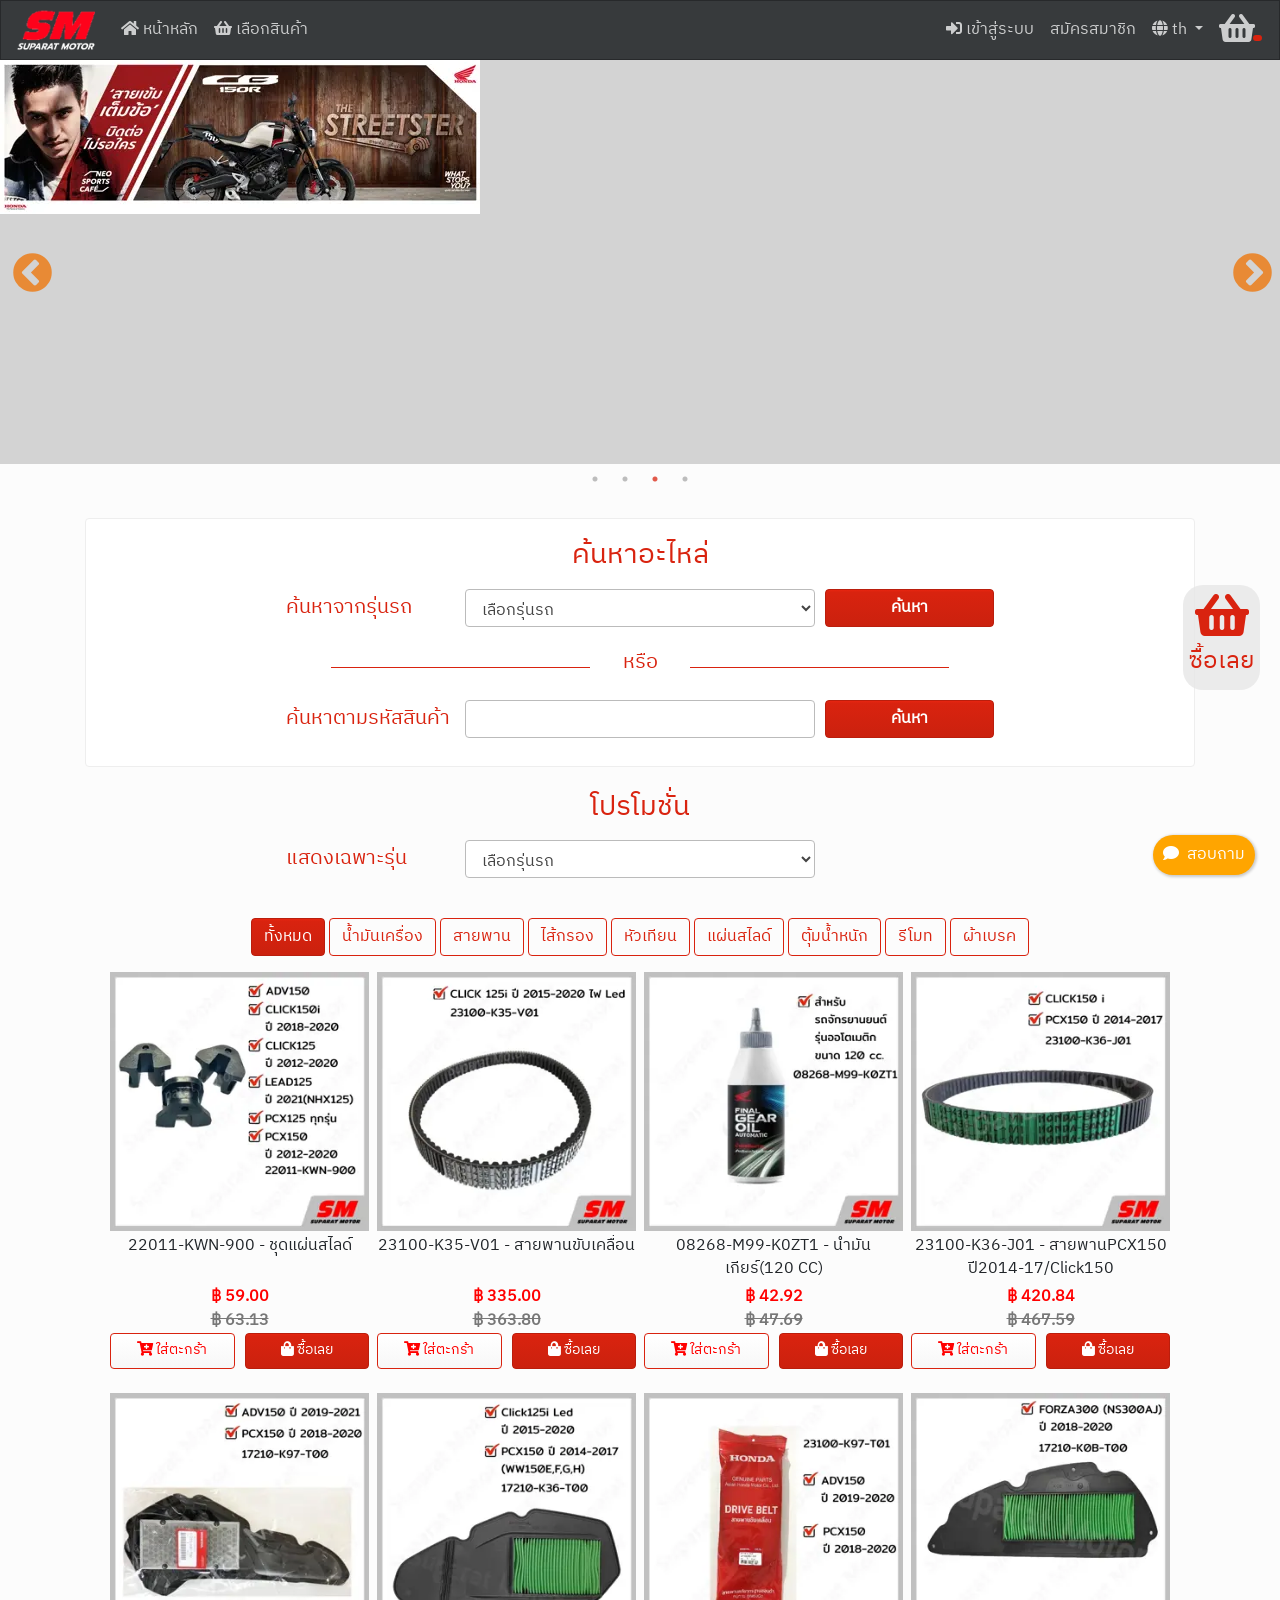
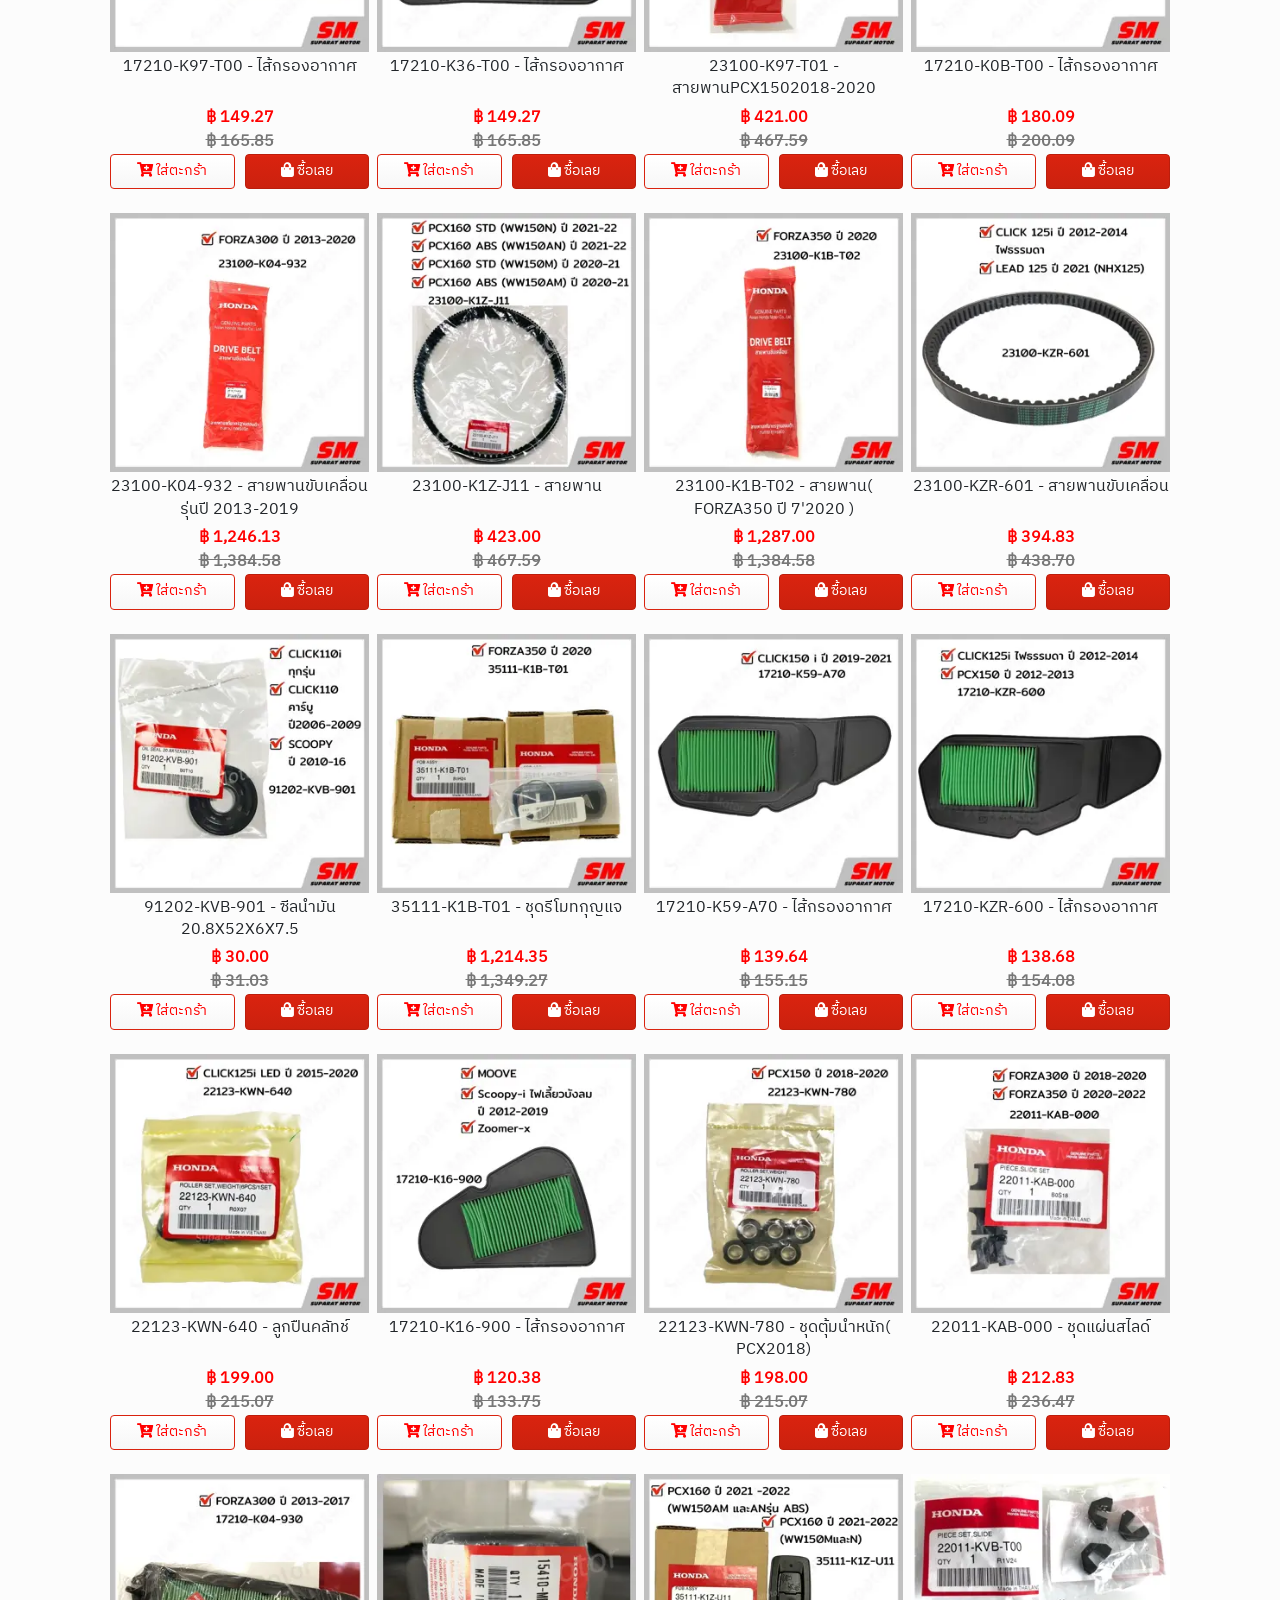
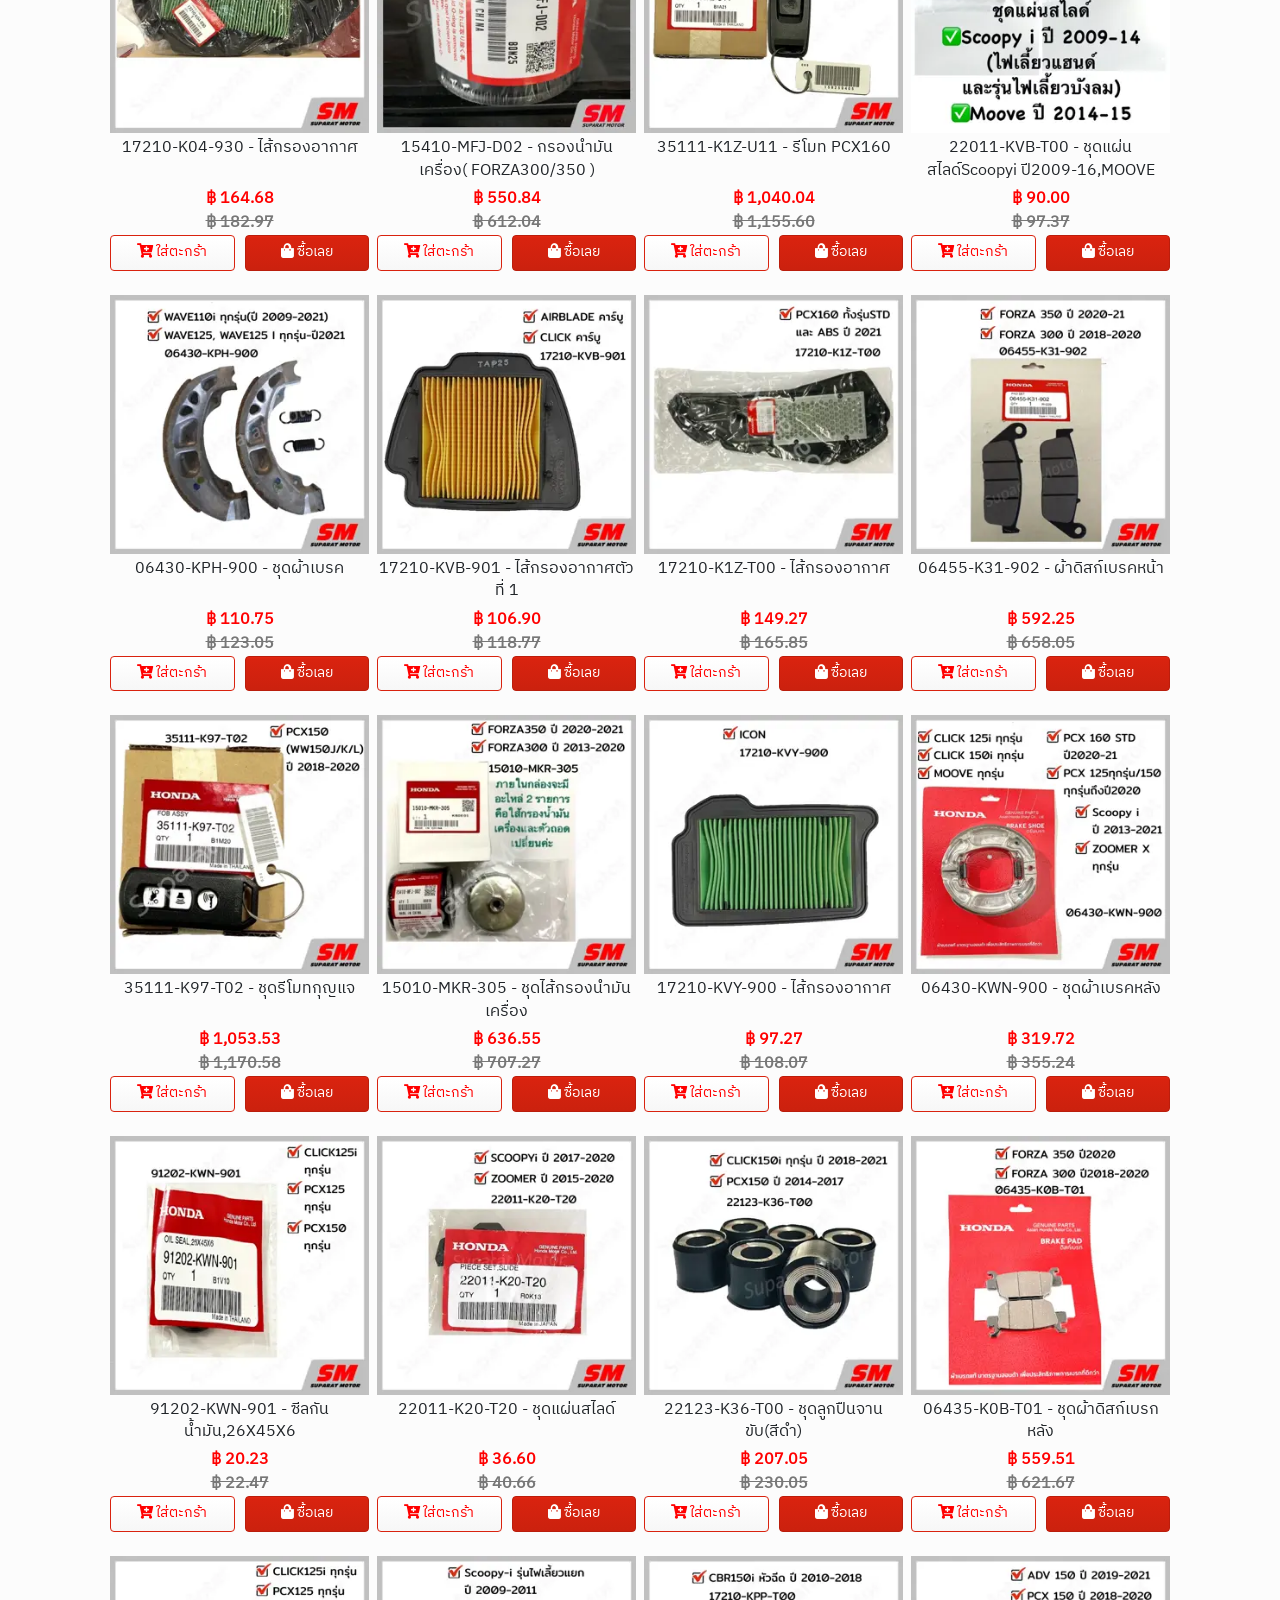
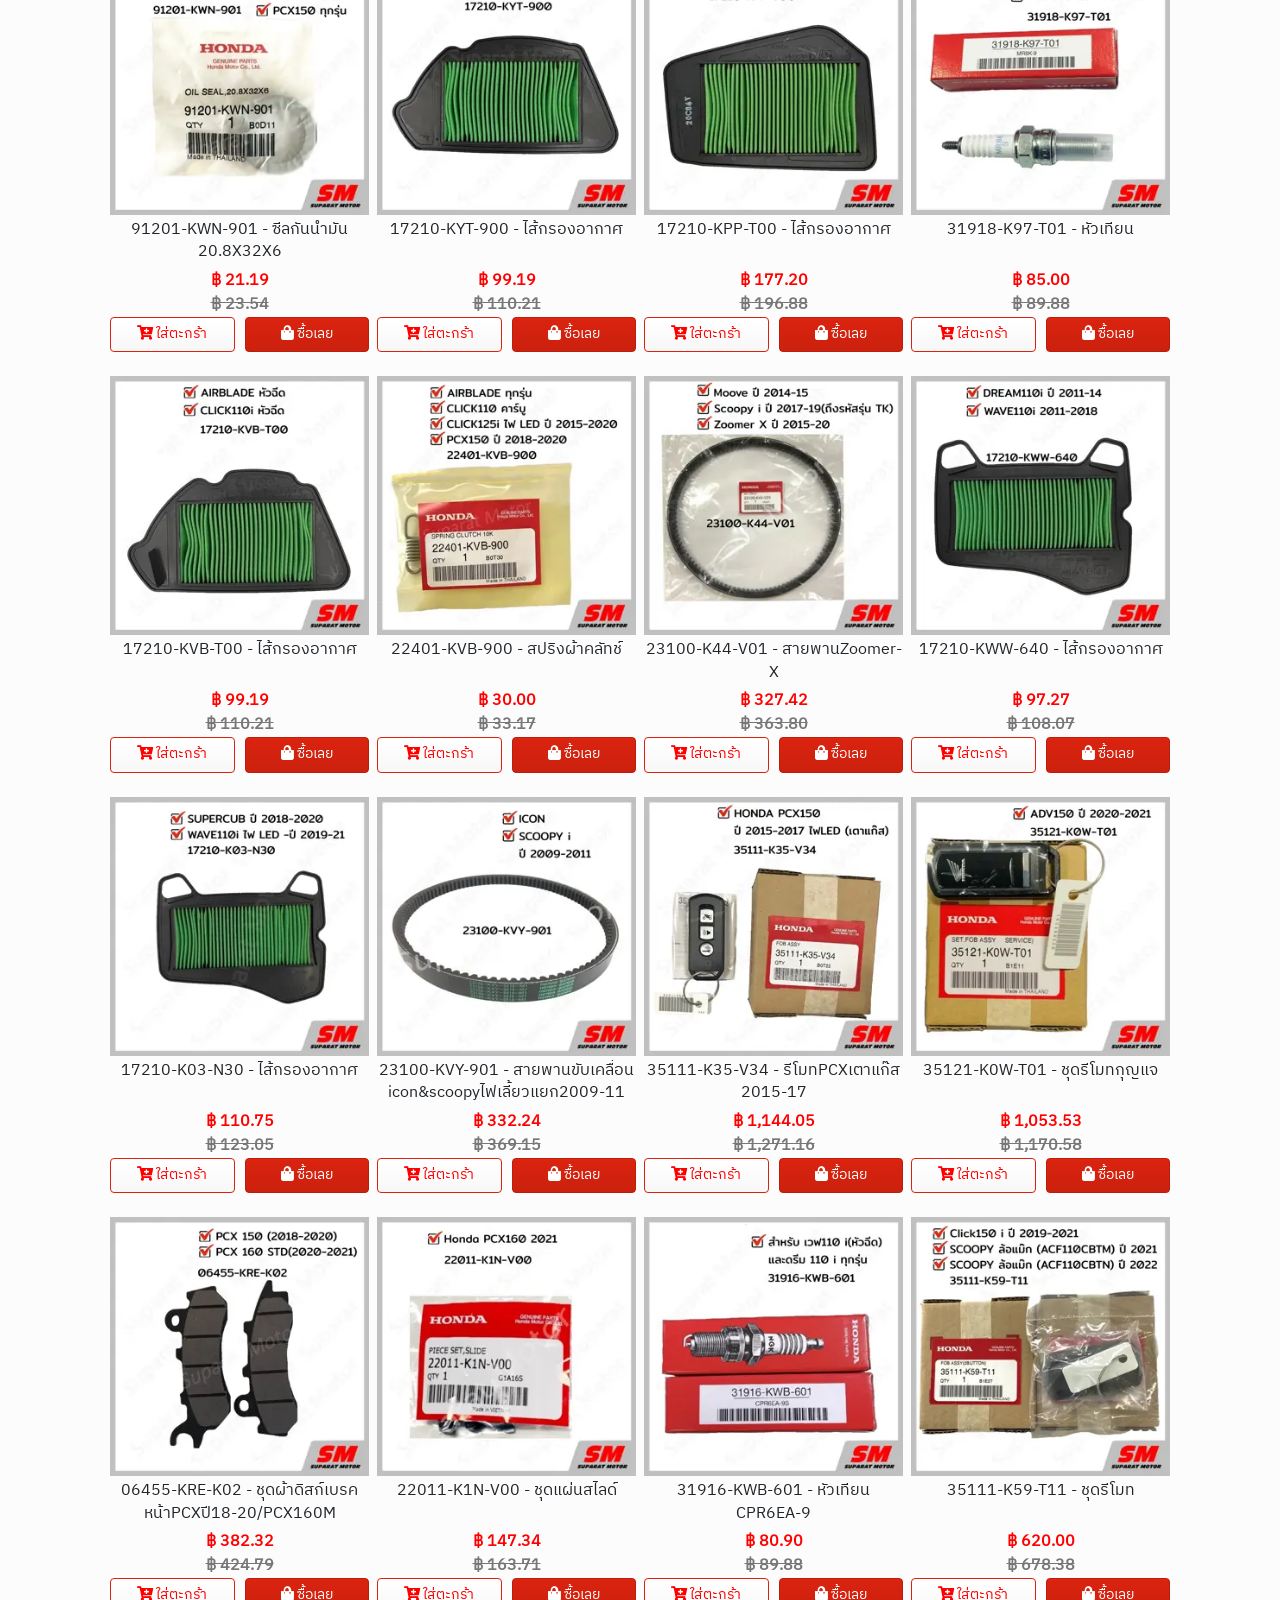
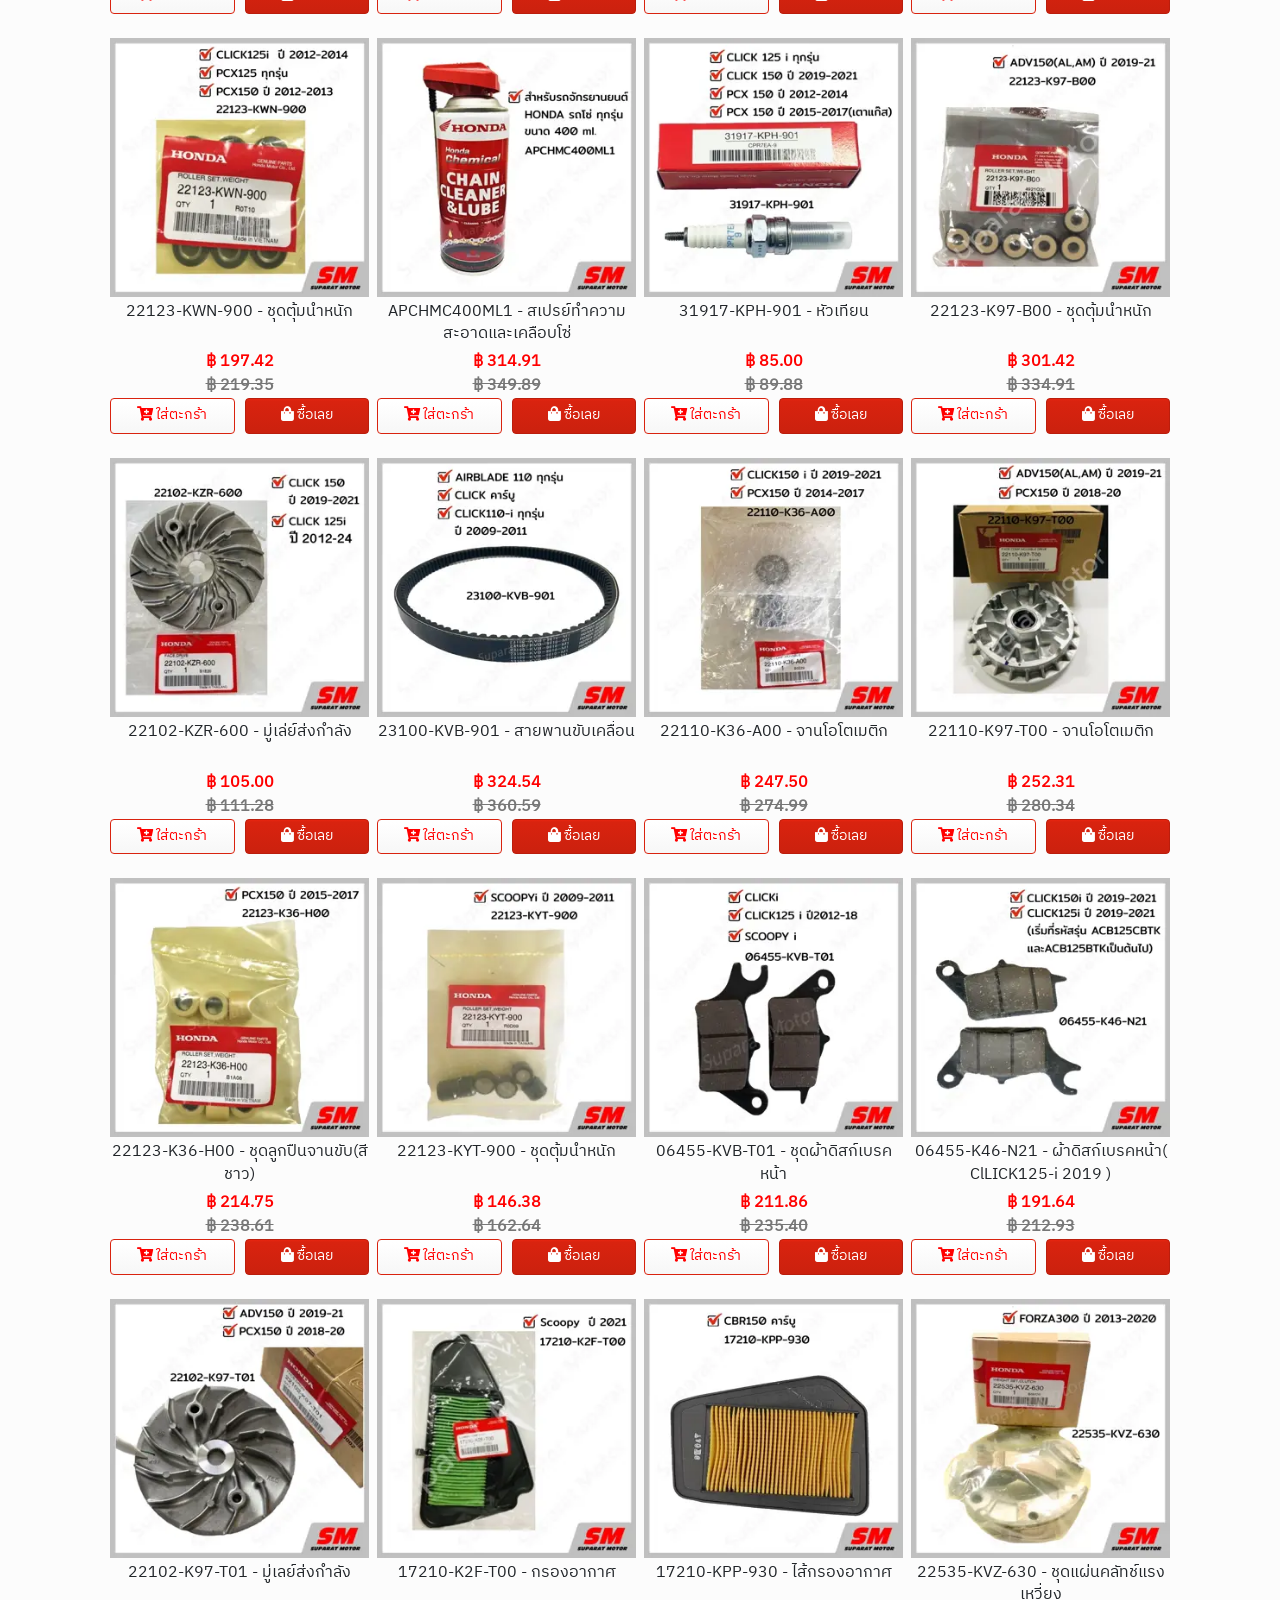
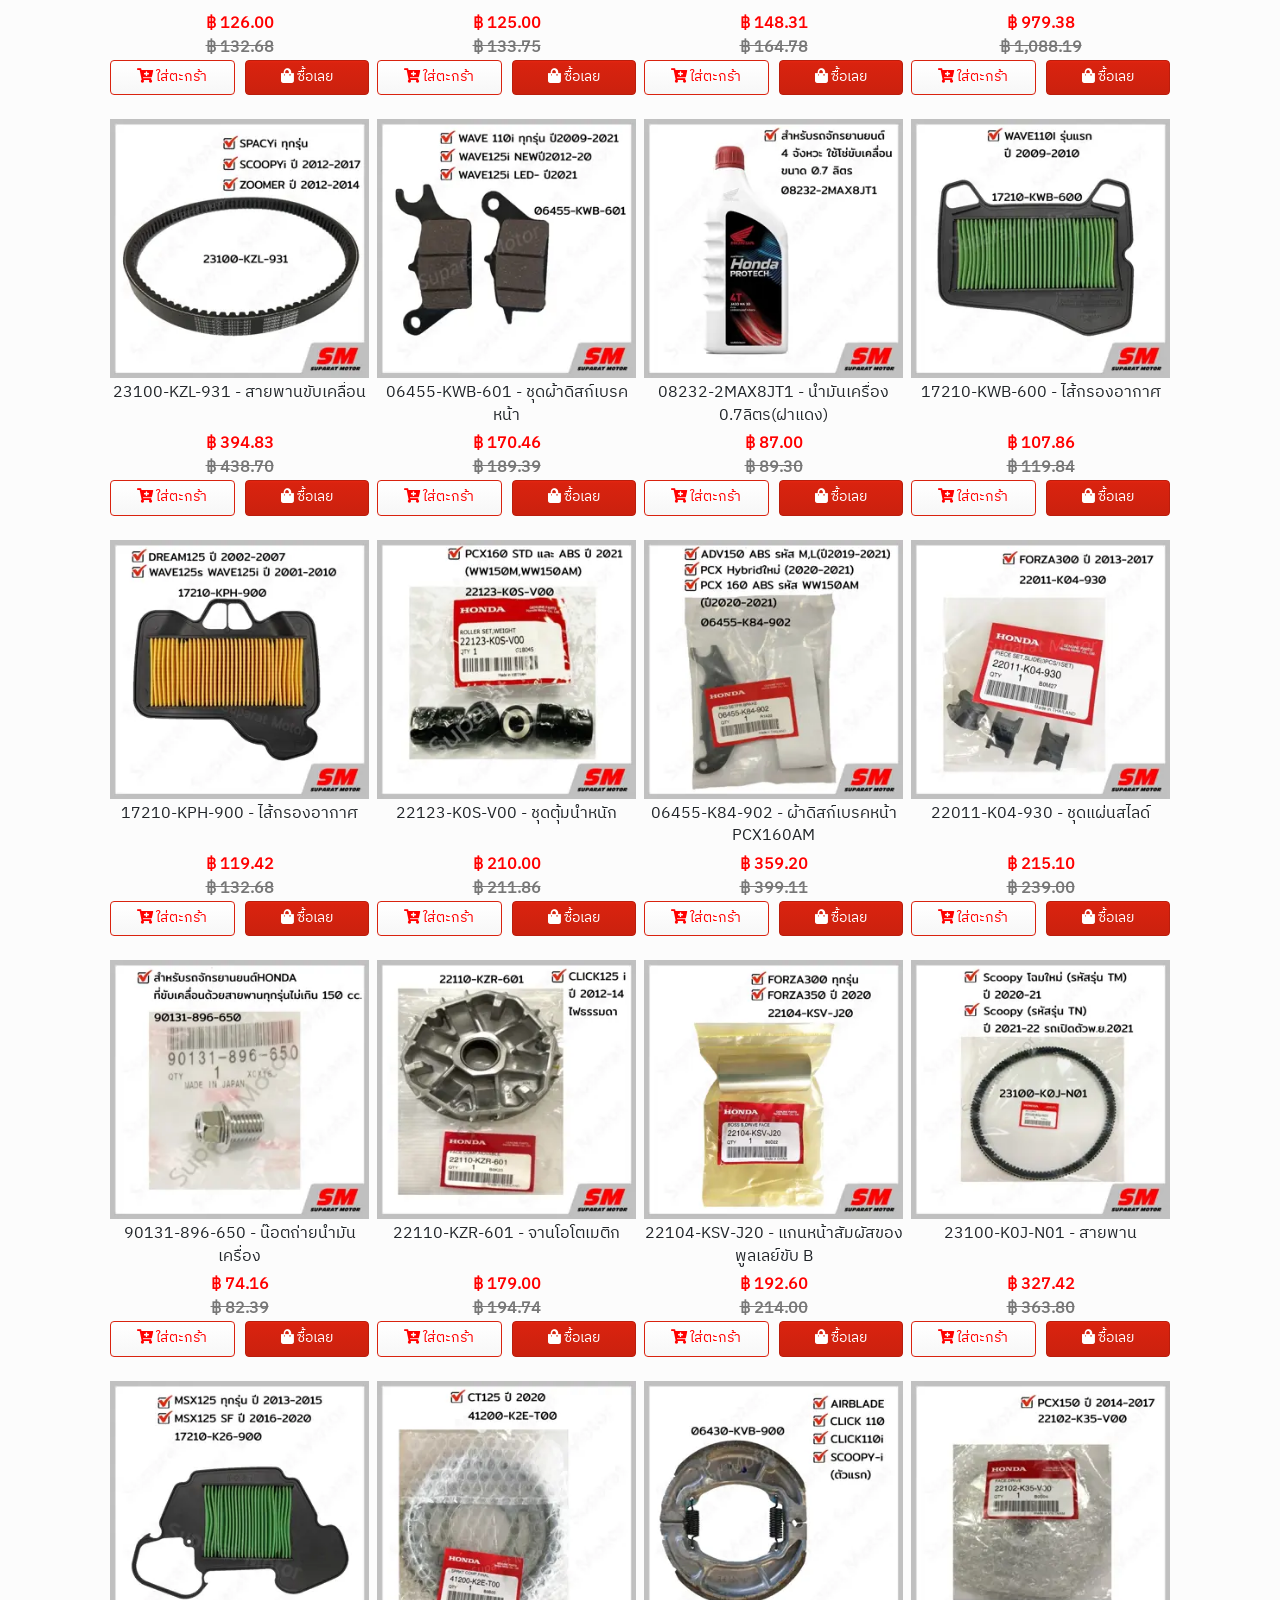
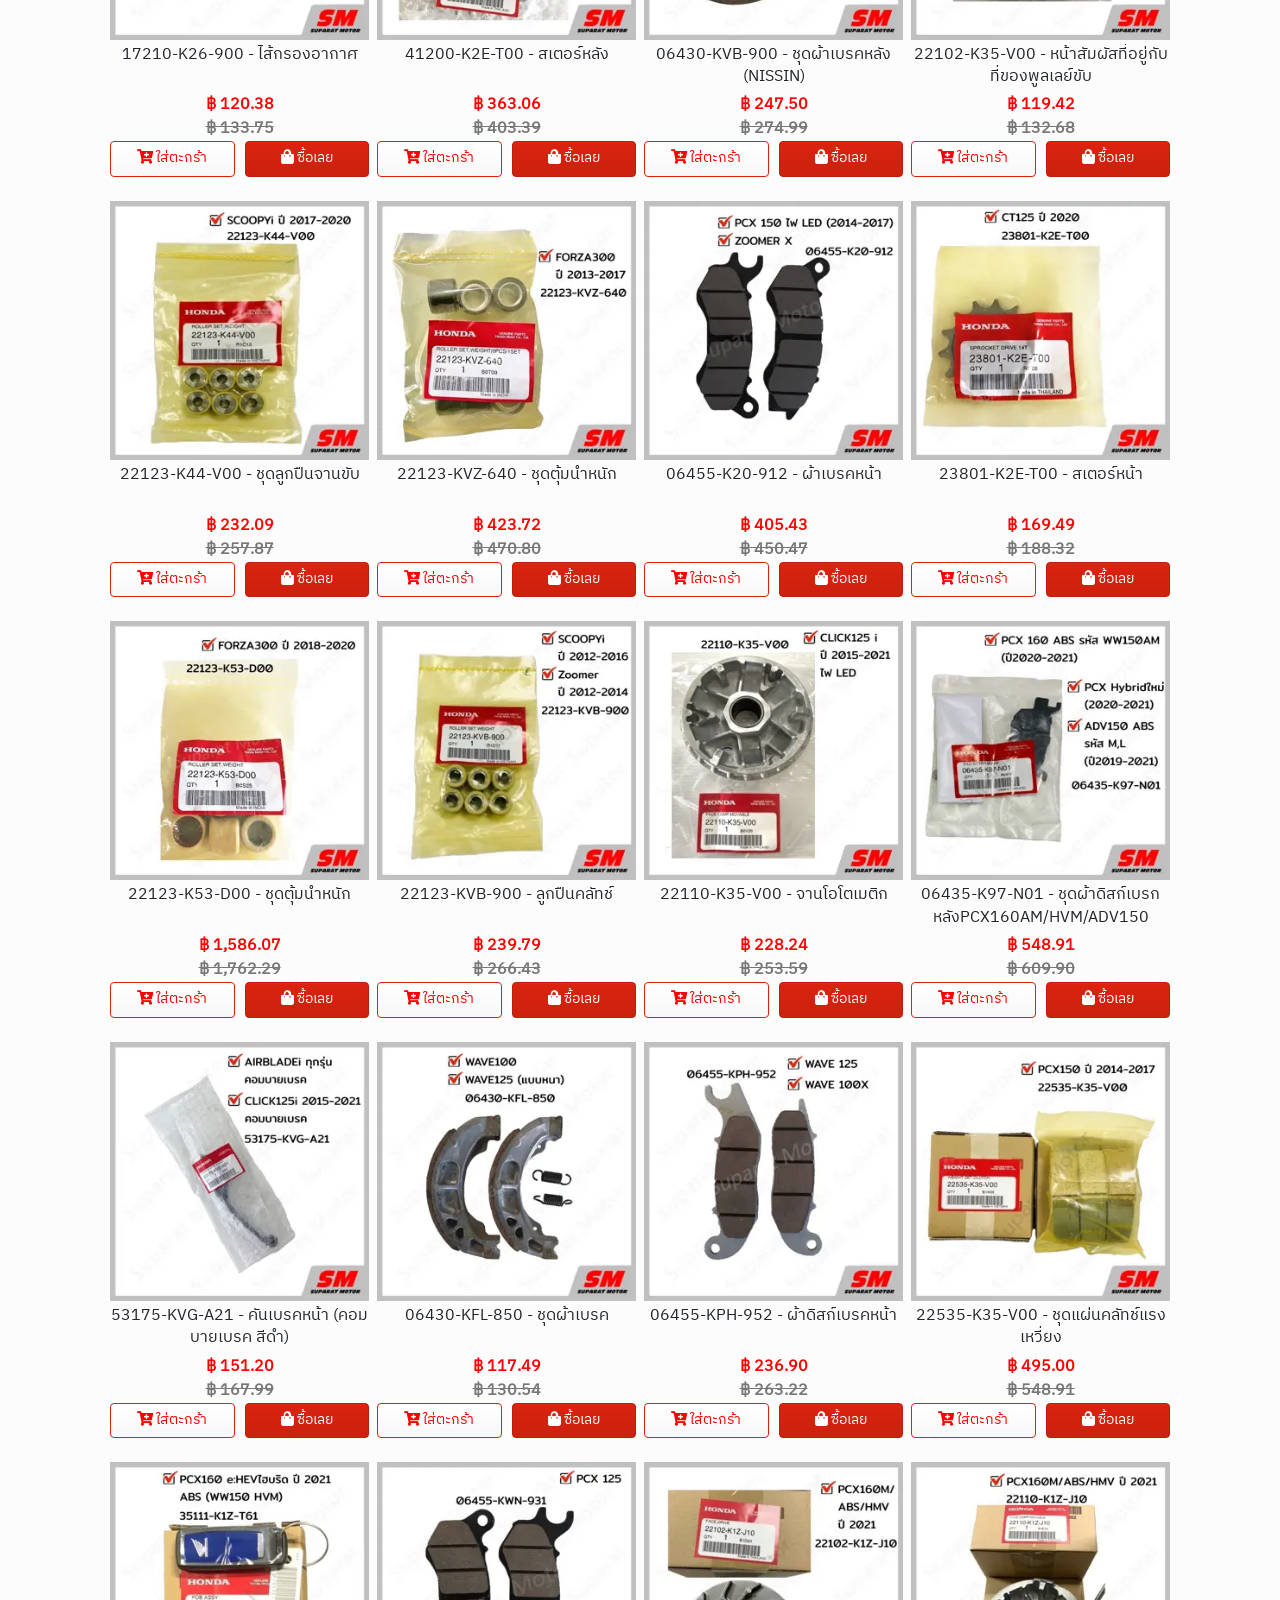
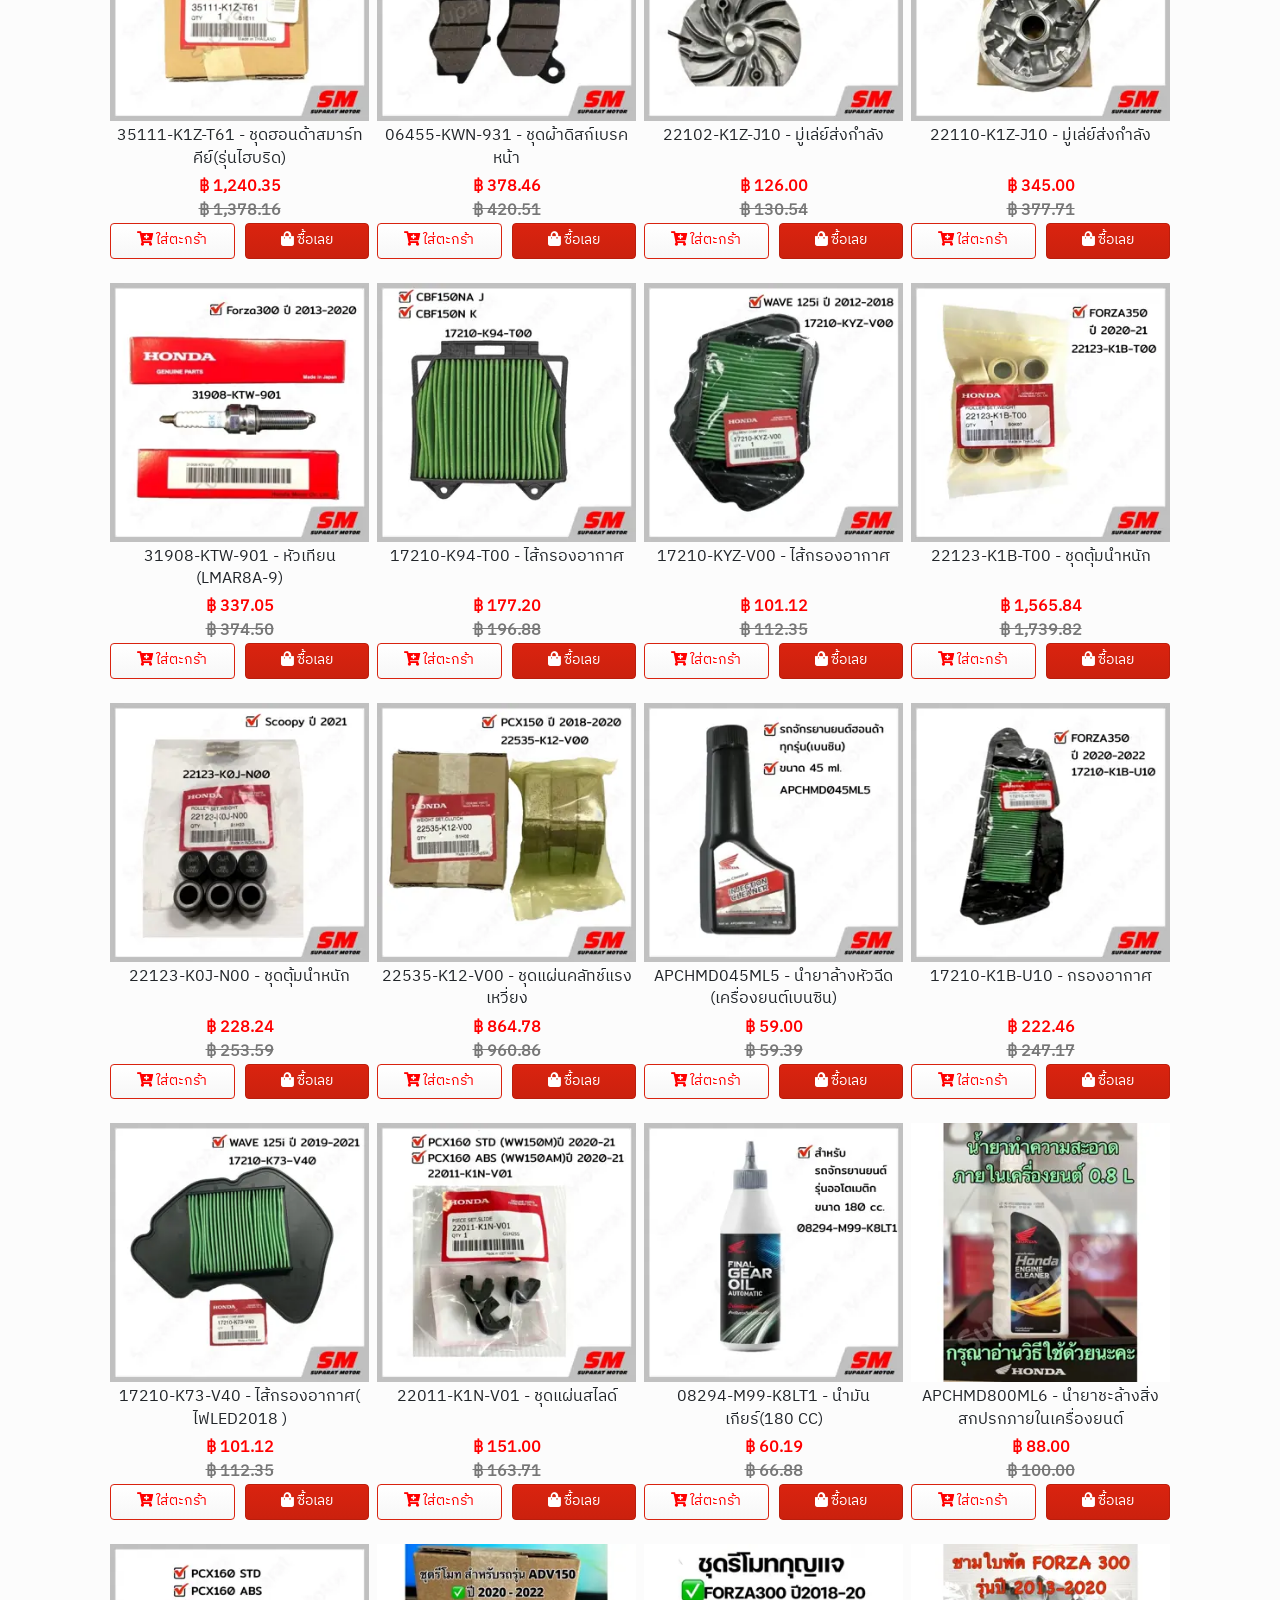
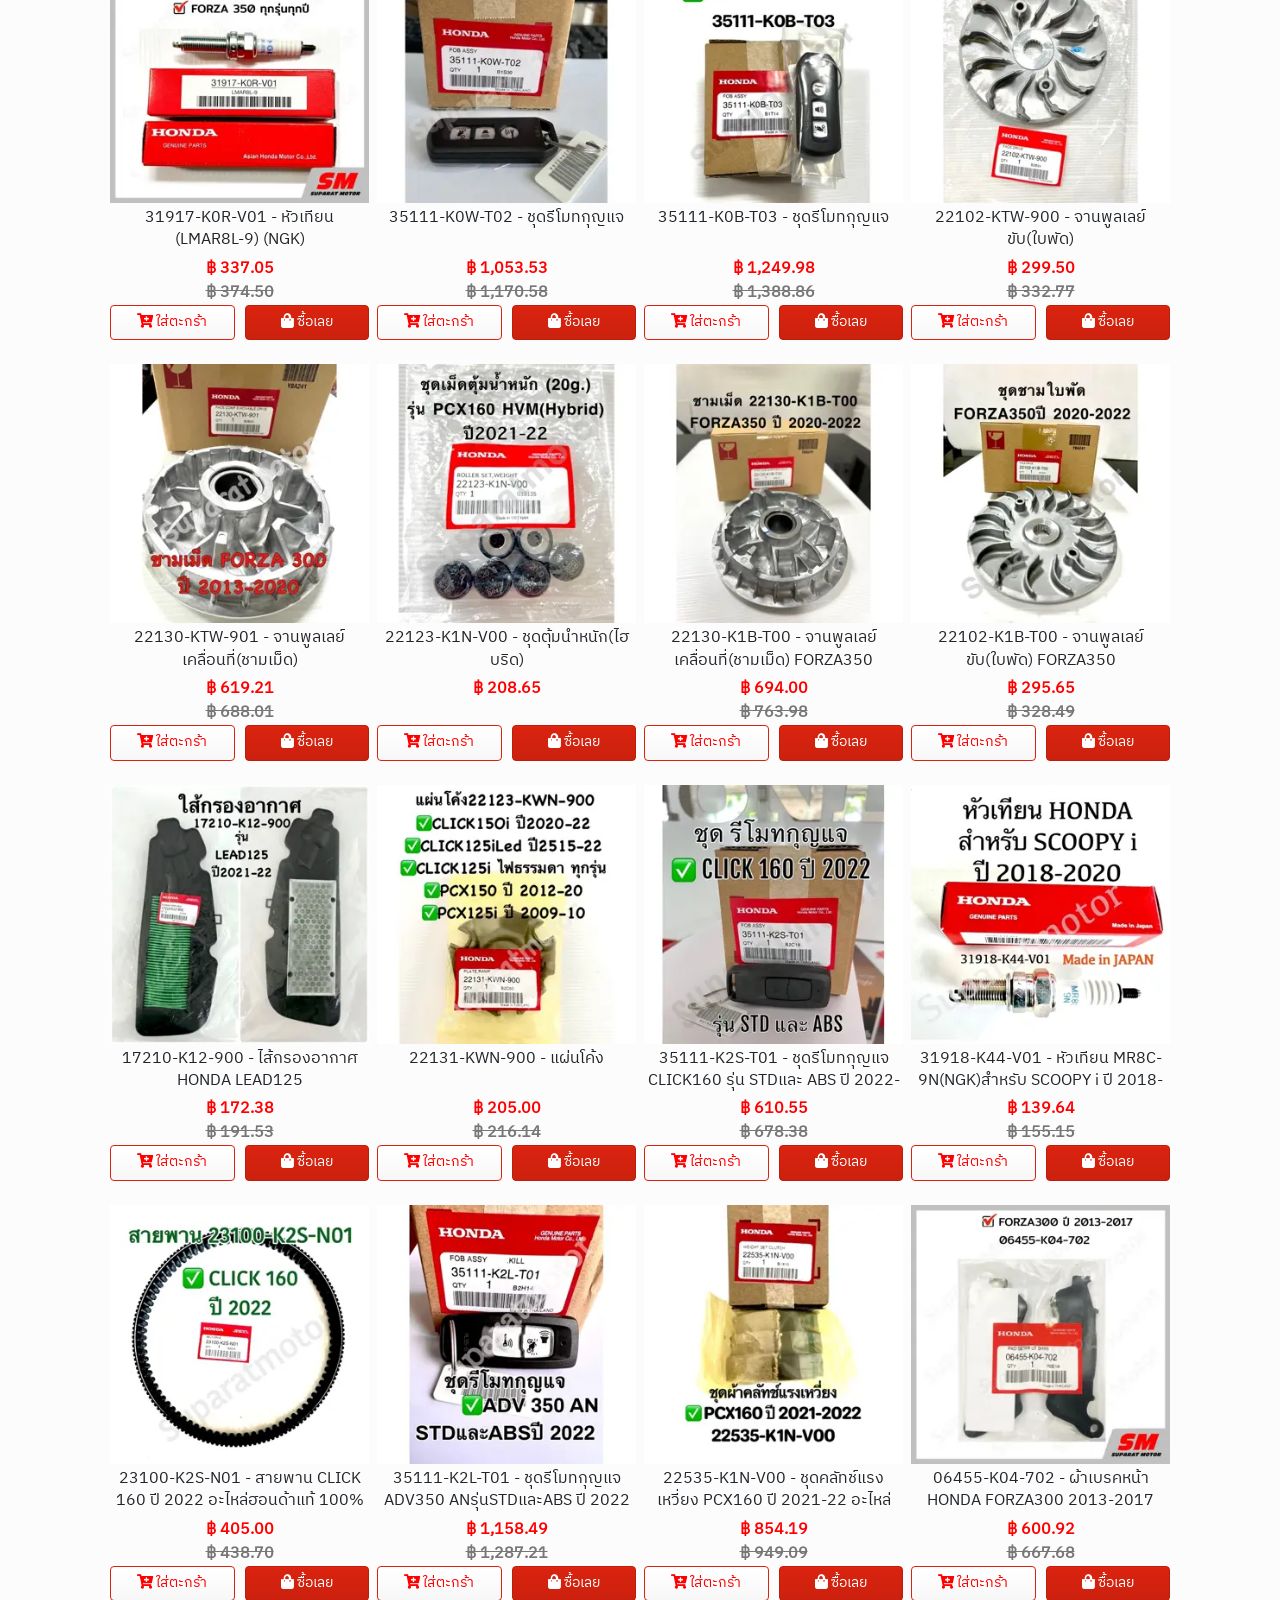
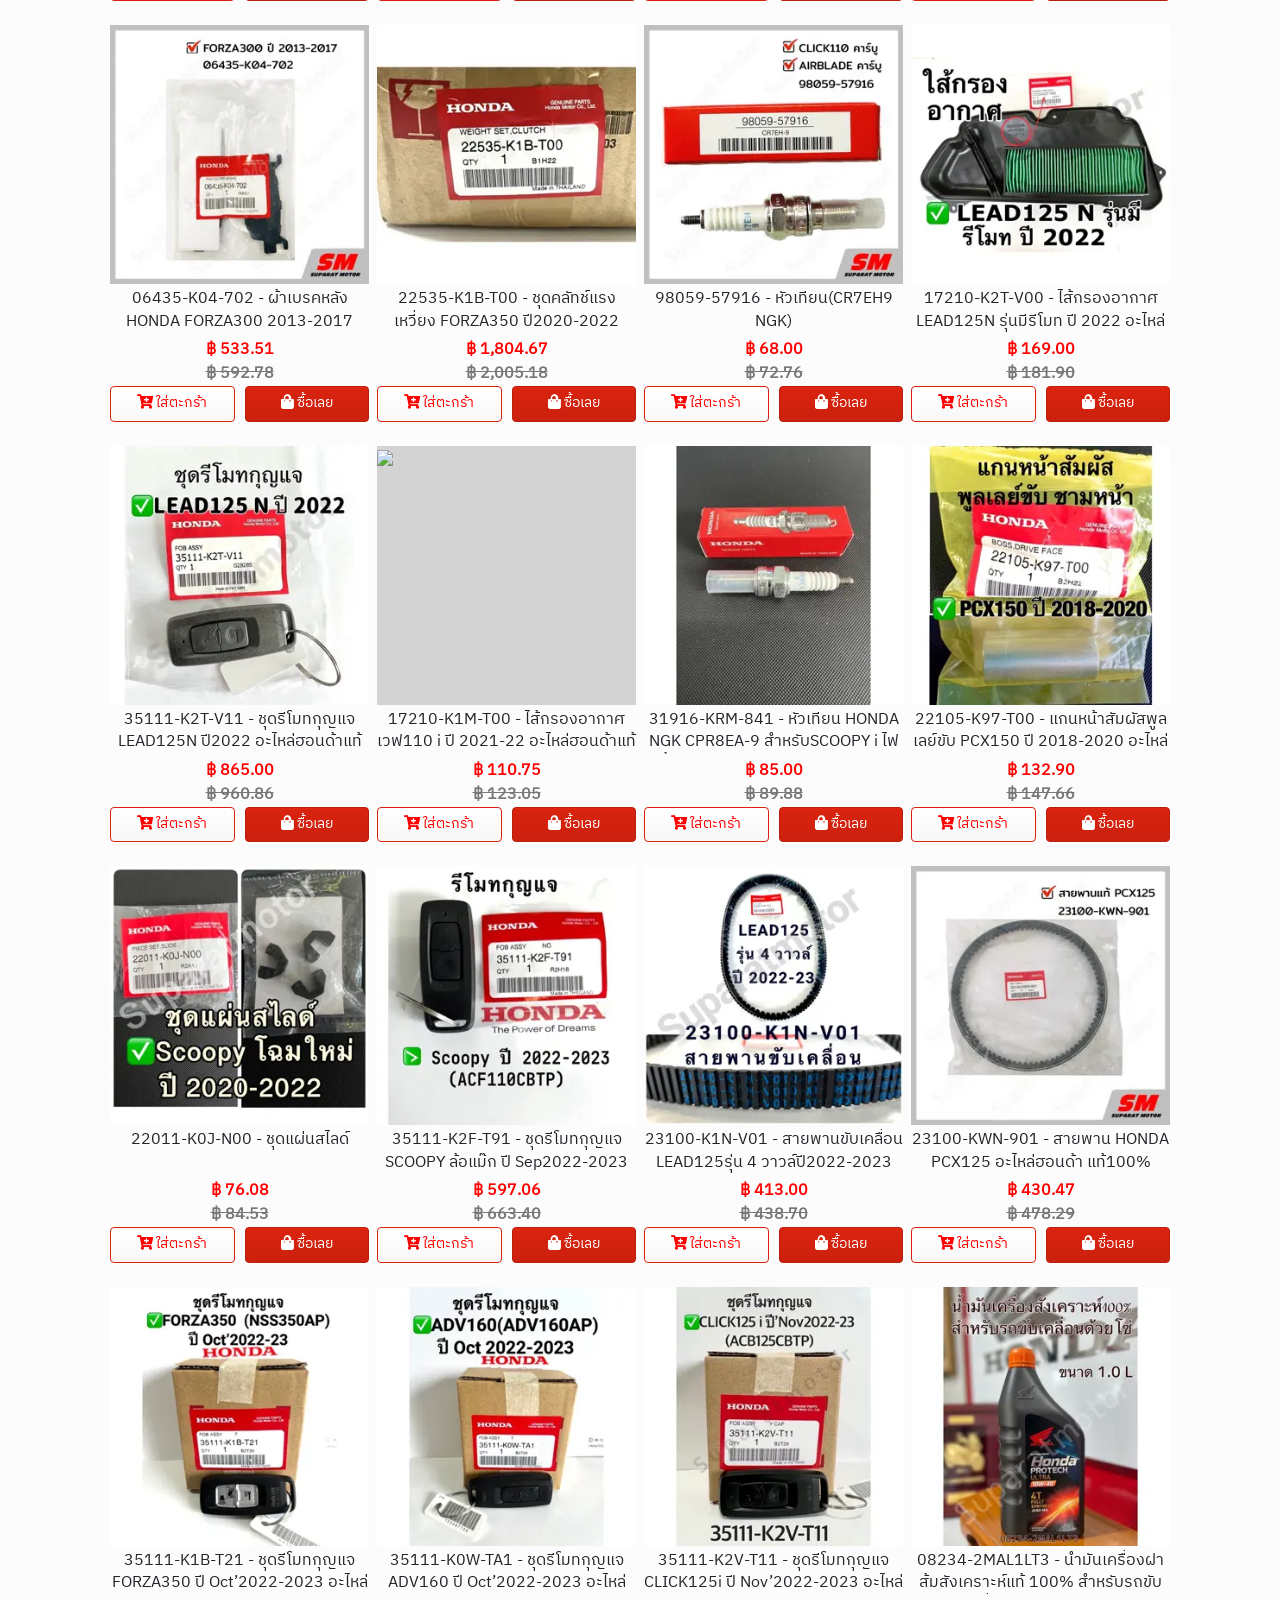
==== commit 13babbc0: "Fix image paths for offline viewing Co-authored-by: Qwen-Coder <qwen-coder@alibabacloud.com>" ====
--- a/offline/index.html
+++ b/offline/index.html
@@ -201,36 +201,36 @@
                 <div class="mySlides">
                     <div class="embed-container ratio-19-6 ">
                         <a href="https://suparat.net/pssretail/Register">
-                            <img class="img-fluid" srcset="HomePageSlide/RT_X6132T4IWCJX201.png%3Fwidth=480&amp;format=webpwebp 48HomePageSlide/RT_X6132T4IWCJX201.png%3Fwidth=1200&amp;format=webpmat=webp 1200w"
+                            <img class="img-fluid" srcset="HomePageSlide/RT_X6132T4IWCJX201.png"
                                  sizes="(max-width: 480px) 480px, 1200px"
-                                 src="HomePageSlide/RT_X6132T4IWCJX201.png%3Fwidth=1200&amp;format=webp" />
+                                 src="HomePageSlide/RT_X6132T4IWCJX201.png" />
                         </a>
                     </div>
                 </div>
                 <div class="mySlides">
                     <div class="embed-container ratio-19-6 ">
                         <a href="Home/SetLanguage%3FreturnUrl=%252Fpssretail%252F&amp;culture=en.html">
-                            <img class="img-fluid" srcset="HomePageSlide/slideImgslide2.png%3Fwidth=480&amp;format=webpwebp 48HomePageSlide/slideImgslide2.png%3Fwidth=1200&amp;format=webpmat=webp 1200w"
+                            <img class="img-fluid" srcset="HomePageSlide/slideImgslide2.png"
                                  sizes="(max-width: 480px) 480px, 1200px"
-                                 src="HomePageSlide/slideImgslide2.png%3Fwidth=1200&amp;format=webp" />
+                                 src="HomePageSlide/slideImgslide2.png" />
                         </a>
                     </div>
                 </div>
                 <div class="mySlides">
                     <div class="embed-container ratio-19-6 ">
                         <a href="Home/SetLanguage%3FreturnUrl=%252Fpssretail%252F&amp;culture=en.html">
-                            <img class="img-fluid" srcset="HomePageSlide/slideImgslide3.png%3Fwidth=480&amp;format=webpwebp 48HomePageSlide/slideImgslide3.png%3Fwidth=1200&amp;format=webpmat=webp 1200w"
+                            <img class="img-fluid" srcset="HomePageSlide/slideImgslide3.png"
                                  sizes="(max-width: 480px) 480px, 1200px"
-                                 src="HomePageSlide/slideImgslide3.png%3Fwidth=1200&amp;format=webp" />
+                                 src="HomePageSlide/slideImgslide3.png" />
                         </a>
                     </div>
                 </div>
                 <div class="mySlides">
                     <div class="embed-container ratio-19-6 ">
                         <a href="Home/SetLanguage%3FreturnUrl=%252Fpssretail%252F&amp;culture=en.html">
-                            <img class="img-fluid" srcset="HomePageSlide/slideImgslide4.png%3Fwidth=480&amp;format=webpwebp 48HomePageSlide/slideImgslide4.png%3Fwidth=1200&amp;format=webpmat=webp 1200w"
+                            <img class="img-fluid" srcset="HomePageSlide/slideImgslide4.png"
                                  sizes="(max-width: 480px) 480px, 1200px"
-                                 src="HomePageSlide/slideImgslide4.png%3Fwidth=1200&amp;format=webp" />
+                                 src="HomePageSlide/slideImgslide4.png" />
                         </a>
                     </div>
                 </div>
@@ -467,7 +467,7 @@
                                 
                                         <div class="embed-container ratio-1-1" style="cursor:pointer;" data-ProPicturePathOriginal="/Promotion/XRU495UQNI.jpeg?width=800&amp;format=webp" onclick="ShowProImage(this)">
 
-                                            <img class="img-block img-fluid center-block" src="Promotion/XRU495UQNI.jpeg%3Fwidth=300&amp;format=webp" />
+                                            <img class="img-block img-fluid center-block" src="Promotion/XRU495UQNI.jpeg" />
                         
                                         </div>
                                         <div class="model-row mb-2">
@@ -504,7 +504,7 @@
                                 
                                         <div class="embed-container ratio-1-1" style="cursor:pointer;" data-ProPicturePathOriginal="/Promotion/X7929HPQPI.jpeg?width=800&amp;format=webp" onclick="ShowProImage(this)">
 
-                                            <img class="img-block img-fluid center-block" src="Promotion/X7929HPQPI.jpeg%3Fwidth=300&amp;format=webp" />
+                                            <img class="img-block img-fluid center-block" src="Promotion/X7929HPQPI.jpeg" />
                         
                                         </div>
                                         <div class="model-row mb-2">
@@ -541,7 +541,7 @@
                                 
                                         <div class="embed-container ratio-1-1" style="cursor:pointer;" data-ProPicturePathOriginal="/Promotion/M6EYHX7Z53.jpeg?width=800&amp;format=webp" onclick="ShowProImage(this)">
 
-                                            <img class="img-block img-fluid center-block" src="Promotion/M6EYHX7Z53.jpeg%3Fwidth=300&amp;format=webp" />
+                                            <img class="img-block img-fluid center-block" src="Promotion/M6EYHX7Z53.jpeg" />
                         
                                         </div>
                                         <div class="model-row mb-2">
@@ -578,7 +578,7 @@
                                 
                                         <div class="embed-container ratio-1-1" style="cursor:pointer;" data-ProPicturePathOriginal="/Promotion/CMSHA1NX7T.jpeg?width=800&amp;format=webp" onclick="ShowProImage(this)">
 
-                                            <img class="img-block img-fluid center-block" src="Promotion/CMSHA1NX7T.jpeg%3Fwidth=300&amp;format=webp" />
+                                            <img class="img-block img-fluid center-block" src="Promotion/CMSHA1NX7T.jpeg" />
                         
                                         </div>
                                         <div class="model-row mb-2">
@@ -615,7 +615,7 @@
                                 
                                         <div class="embed-container ratio-1-1" style="cursor:pointer;" data-ProPicturePathOriginal="/Promotion/29KUIOKTL3.jpeg?width=800&amp;format=webp" onclick="ShowProImage(this)">
 
-                                            <img class="img-block img-fluid center-block" src="Promotion/29KUIOKTL3.jpeg%3Fwidth=300&amp;format=webp" />
+                                            <img class="img-block img-fluid center-block" src="Promotion/29KUIOKTL3.jpeg" />
                         
                                         </div>
                                         <div class="model-row mb-2">
@@ -652,7 +652,7 @@
                                 
                                         <div class="embed-container ratio-1-1" style="cursor:pointer;" data-ProPicturePathOriginal="/Promotion/PN74M1C8LZ.jpeg?width=800&amp;format=webp" onclick="ShowProImage(this)">
 
-                                            <img class="img-block img-fluid center-block" src="Promotion/PN74M1C8LZ.jpeg%3Fwidth=300&amp;format=webp" />
+                                            <img class="img-block img-fluid center-block" src="Promotion/PN74M1C8LZ.jpeg" />
                         
                                         </div>
                                         <div class="model-row mb-2">
@@ -689,7 +689,7 @@
                                 
                                         <div class="embed-container ratio-1-1" style="cursor:pointer;" data-ProPicturePathOriginal="/Promotion/JRYN5MCH7C.jpeg?width=800&amp;format=webp" onclick="ShowProImage(this)">
 
-                                            <img class="img-block img-fluid center-block" src="Promotion/JRYN5MCH7C.jpeg%3Fwidth=300&amp;format=webp" />
+                                            <img class="img-block img-fluid center-block" src="Promotion/JRYN5MCH7C.jpeg" />
                         
                                         </div>
                                         <div class="model-row mb-2">
@@ -726,7 +726,7 @@
                                 
                                         <div class="embed-container ratio-1-1" style="cursor:pointer;" data-ProPicturePathOriginal="/Promotion/DVDDLTL912.jpeg?width=800&amp;format=webp" onclick="ShowProImage(this)">
 
-                                            <img class="img-block img-fluid center-block" src="Promotion/DVDDLTL912.jpeg%3Fwidth=300&amp;format=webp" />
+                                            <img class="img-block img-fluid center-block" src="Promotion/DVDDLTL912.jpeg" />
                         
                                         </div>
                                         <div class="model-row mb-2">
@@ -763,7 +763,7 @@
                                 
                                         <div class="embed-container ratio-1-1" style="cursor:pointer;" data-ProPicturePathOriginal="/Promotion/1CQCGY38CF.jpeg?width=800&amp;format=webp" onclick="ShowProImage(this)">
 
-                                            <img class="img-block img-fluid center-block" src="Promotion/1CQCGY38CF.jpeg%3Fwidth=300&amp;format=webp" loading="lazy" />
+                                            <img class="img-block img-fluid center-block" src="Promotion/1CQCGY38CF.jpeg" loading="lazy" />
                         
                                         </div>
                                         <div class="model-row mb-2">
@@ -800,7 +800,7 @@
                                 
                                         <div class="embed-container ratio-1-1" style="cursor:pointer;" data-ProPicturePathOriginal="/Promotion/N3XMRGZWZO.jpeg?width=800&amp;format=webp" onclick="ShowProImage(this)">
 
-                                            <img class="img-block img-fluid center-block" src="Promotion/N3XMRGZWZO.jpeg%3Fwidth=300&amp;format=webp" loading="lazy" />
+                                            <img class="img-block img-fluid center-block" src="Promotion/N3XMRGZWZO.jpeg" loading="lazy" />
                         
                                         </div>
                                         <div class="model-row mb-2">
@@ -837,7 +837,7 @@
                                 
                                         <div class="embed-container ratio-1-1" style="cursor:pointer;" data-ProPicturePathOriginal="/Promotion/0ROPVHCEV3.jpeg?width=800&amp;format=webp" onclick="ShowProImage(this)">
 
-                                            <img class="img-block img-fluid center-block" src="Promotion/0ROPVHCEV3.jpeg%3Fwidth=300&amp;format=webp" loading="lazy" />
+                                            <img class="img-block img-fluid center-block" src="Promotion/0ROPVHCEV3.jpeg" loading="lazy" />
                         
                                         </div>
                                         <div class="model-row mb-2">
@@ -874,7 +874,7 @@
                                 
                                         <div class="embed-container ratio-1-1" style="cursor:pointer;" data-ProPicturePathOriginal="/Promotion/CRZ5KT5SE0.jpeg?width=800&amp;format=webp" onclick="ShowProImage(this)">
 
-                                            <img class="img-block img-fluid center-block" src="Promotion/CRZ5KT5SE0.jpeg%3Fwidth=300&amp;format=webp" loading="lazy" />
+                                            <img class="img-block img-fluid center-block" src="Promotion/CRZ5KT5SE0.jpeg" loading="lazy" />
                         
                                         </div>
                                         <div class="model-row mb-2">
@@ -911,7 +911,7 @@
                                 
                                         <div class="embed-container ratio-1-1" style="cursor:pointer;" data-ProPicturePathOriginal="/Promotion/3XH6MWX6MF.jpeg?width=800&amp;format=webp" onclick="ShowProImage(this)">
 
-                                            <img class="img-block img-fluid center-block" src="Promotion/3XH6MWX6MF.jpeg%3Fwidth=300&amp;format=webp" loading="lazy" />
+                                            <img class="img-block img-fluid center-block" src="Promotion/3XH6MWX6MF.jpeg" loading="lazy" />
                         
                                         </div>
                                         <div class="model-row mb-2">
@@ -948,7 +948,7 @@
                                 
                                         <div class="embed-container ratio-1-1" style="cursor:pointer;" data-ProPicturePathOriginal="/Promotion/00OBRCJEOZ.jpeg?width=800&amp;format=webp" onclick="ShowProImage(this)">
 
-                                            <img class="img-block img-fluid center-block" src="Promotion/00OBRCJEOZ.jpeg%3Fwidth=300&amp;format=webp" loading="lazy" />
+                                            <img class="img-block img-fluid center-block" src="Promotion/00OBRCJEOZ.jpeg" loading="lazy" />
                         
                                         </div>
                                         <div class="model-row mb-2">
@@ -985,7 +985,7 @@
                                 
                                         <div class="embed-container ratio-1-1" style="cursor:pointer;" data-ProPicturePathOriginal="/Promotion/8ZV52JOH85.jpeg?width=800&amp;format=webp" onclick="ShowProImage(this)">
 
-                                            <img class="img-block img-fluid center-block" src="Promotion/8ZV52JOH85.jpeg%3Fwidth=300&amp;format=webp" loading="lazy" />
+                                            <img class="img-block img-fluid center-block" src="Promotion/8ZV52JOH85.jpeg" loading="lazy" />
                         
                                         </div>
                                         <div class="model-row mb-2">
@@ -1022,7 +1022,7 @@
                                 
                                         <div class="embed-container ratio-1-1" style="cursor:pointer;" data-ProPicturePathOriginal="/Promotion/EAZUEMG6AQ.jpeg?width=800&amp;format=webp" onclick="ShowProImage(this)">
 
-                                            <img class="img-block img-fluid center-block" src="Promotion/EAZUEMG6AQ.jpeg%3Fwidth=300&amp;format=webp" loading="lazy" />
+                                            <img class="img-block img-fluid center-block" src="Promotion/EAZUEMG6AQ.jpeg" loading="lazy" />
                         
                                         </div>
                                         <div class="model-row mb-2">
@@ -1059,7 +1059,7 @@
                                 
                                         <div class="embed-container ratio-1-1" style="cursor:pointer;" data-ProPicturePathOriginal="/Promotion/QRT6SCW863.jpeg?width=800&amp;format=webp" onclick="ShowProImage(this)">
 
-                                            <img class="img-block img-fluid center-block" src="Promotion/QRT6SCW863.jpeg%3Fwidth=300&amp;format=webp" loading="lazy" />
+                                            <img class="img-block img-fluid center-block" src="Promotion/QRT6SCW863.jpeg" loading="lazy" />
                         
                                         </div>
                                         <div class="model-row mb-2">
@@ -1096,7 +1096,7 @@
                                 
                                         <div class="embed-container ratio-1-1" style="cursor:pointer;" data-ProPicturePathOriginal="/Promotion/6W0OJ85N2K.jpeg?width=800&amp;format=webp" onclick="ShowProImage(this)">
 
-                                            <img class="img-block img-fluid center-block" src="Promotion/6W0OJ85N2K.jpeg%3Fwidth=300&amp;format=webp" loading="lazy" />
+                                            <img class="img-block img-fluid center-block" src="Promotion/6W0OJ85N2K.jpeg" loading="lazy" />
                         
                                         </div>
                                         <div class="model-row mb-2">
@@ -1133,7 +1133,7 @@
                                 
                                         <div class="embed-container ratio-1-1" style="cursor:pointer;" data-ProPicturePathOriginal="/Promotion/UD8GBOYI9V.jpeg?width=800&amp;format=webp" onclick="ShowProImage(this)">
 
-                                            <img class="img-block img-fluid center-block" src="Promotion/UD8GBOYI9V.jpeg%3Fwidth=300&amp;format=webp" loading="lazy" />
+                                            <img class="img-block img-fluid center-block" src="Promotion/UD8GBOYI9V.jpeg" loading="lazy" />
                         
                                         </div>
                                         <div class="model-row mb-2">
@@ -1170,7 +1170,7 @@
                                 
                                         <div class="embed-container ratio-1-1" style="cursor:pointer;" data-ProPicturePathOriginal="/Promotion/T40U44GETE.jpeg?width=800&amp;format=webp" onclick="ShowProImage(this)">
 
-                                            <img class="img-block img-fluid center-block" src="Promotion/T40U44GETE.jpeg%3Fwidth=300&amp;format=webp" loading="lazy" />
+                                            <img class="img-block img-fluid center-block" src="Promotion/T40U44GETE.jpeg" loading="lazy" />
                         
                                         </div>
                                         <div class="model-row mb-2">
@@ -1207,7 +1207,7 @@
                                 
                                         <div class="embed-container ratio-1-1" style="cursor:pointer;" data-ProPicturePathOriginal="/Promotion/HLSY44VHVA.jpeg?width=800&amp;format=webp" onclick="ShowProImage(this)">
 
-                                            <img class="img-block img-fluid center-block" src="Promotion/HLSY44VHVA.jpeg%3Fwidth=300&amp;format=webp" loading="lazy" />
+                                            <img class="img-block img-fluid center-block" src="Promotion/HLSY44VHVA.jpeg" loading="lazy" />
                         
                                         </div>
                                         <div class="model-row mb-2">
@@ -1244,7 +1244,7 @@
                                 
                                         <div class="embed-container ratio-1-1" style="cursor:pointer;" data-ProPicturePathOriginal="/Promotion/WN0Y8QTP3B.jpeg?width=800&amp;format=webp" onclick="ShowProImage(this)">
 
-                                            <img class="img-block img-fluid center-block" src="Promotion/WN0Y8QTP3B.jpeg%3Fwidth=300&amp;format=webp" loading="lazy" />
+                                            <img class="img-block img-fluid center-block" src="Promotion/WN0Y8QTP3B.jpeg" loading="lazy" />
                         
                                         </div>
                                         <div class="model-row mb-2">
@@ -1281,7 +1281,7 @@
                                 
                                         <div class="embed-container ratio-1-1" style="cursor:pointer;" data-ProPicturePathOriginal="/Promotion/HP5ZNIS88Q.jpeg?width=800&amp;format=webp" onclick="ShowProImage(this)">
 
-                                            <img class="img-block img-fluid center-block" src="Promotion/HP5ZNIS88Q.jpeg%3Fwidth=300&amp;format=webp" loading="lazy" />
+                                            <img class="img-block img-fluid center-block" src="Promotion/HP5ZNIS88Q.jpeg" loading="lazy" />
                         
                                         </div>
                                         <div class="model-row mb-2">
@@ -1318,7 +1318,7 @@
                                 
                                         <div class="embed-container ratio-1-1" style="cursor:pointer;" data-ProPicturePathOriginal="/Promotion/KPDJWIX5ND.jpeg?width=800&amp;format=webp" onclick="ShowProImage(this)">
 
-                                            <img class="img-block img-fluid center-block" src="Promotion/KPDJWIX5ND.jpeg%3Fwidth=300&amp;format=webp" loading="lazy" />
+                                            <img class="img-block img-fluid center-block" src="Promotion/KPDJWIX5ND.jpeg" loading="lazy" />
                         
                                         </div>
                                         <div class="model-row mb-2">
@@ -1355,7 +1355,7 @@
                                 
                                         <div class="embed-container ratio-1-1" style="cursor:pointer;" data-ProPicturePathOriginal="/Promotion/52TF2NTH7Y.jpeg?width=800&amp;format=webp" onclick="ShowProImage(this)">
 
-                                            <img class="img-block img-fluid center-block" src="Promotion/52TF2NTH7Y.jpeg%3Fwidth=300&amp;format=webp" loading="lazy" />
+                                            <img class="img-block img-fluid center-block" src="Promotion/52TF2NTH7Y.jpeg" loading="lazy" />
                         
                                         </div>
                                         <div class="model-row mb-2">
@@ -1392,7 +1392,7 @@
                                 
                                         <div class="embed-container ratio-1-1" style="cursor:pointer;" data-ProPicturePathOriginal="/Promotion/GUS3TTZZ0S.jpeg?width=800&amp;format=webp" onclick="ShowProImage(this)">
 
-                                            <img class="img-block img-fluid center-block" src="Promotion/GUS3TTZZ0S.jpeg%3Fwidth=300&amp;format=webp" loading="lazy" />
+                                            <img class="img-block img-fluid center-block" src="Promotion/GUS3TTZZ0S.jpeg" loading="lazy" />
                         
                                         </div>
                                         <div class="model-row mb-2">
@@ -1429,7 +1429,7 @@
                                 
                                         <div class="embed-container ratio-1-1" style="cursor:pointer;" data-ProPicturePathOriginal="/Promotion/U1YBWMPXZC.jpeg?width=800&amp;format=webp" onclick="ShowProImage(this)">
 
-                                            <img class="img-block img-fluid center-block" src="Promotion/U1YBWMPXZC.jpeg%3Fwidth=300&amp;format=webp" loading="lazy" />
+                                            <img class="img-block img-fluid center-block" src="Promotion/U1YBWMPXZC.jpeg" loading="lazy" />
                         
                                         </div>
                                         <div class="model-row mb-2">
@@ -1466,7 +1466,7 @@
                                 
                                         <div class="embed-container ratio-1-1" style="cursor:pointer;" data-ProPicturePathOriginal="/Promotion/8AQB8PNUHR.jpeg?width=800&amp;format=webp" onclick="ShowProImage(this)">
 
-                                            <img class="img-block img-fluid center-block" src="Promotion/8AQB8PNUHR.jpeg%3Fwidth=300&amp;format=webp" loading="lazy" />
+                                            <img class="img-block img-fluid center-block" src="Promotion/8AQB8PNUHR.jpeg" loading="lazy" />
                         
                                         </div>
                                         <div class="model-row mb-2">
@@ -1503,7 +1503,7 @@
                                 
                                         <div class="embed-container ratio-1-1" style="cursor:pointer;" data-ProPicturePathOriginal="/Promotion/NX2EOIS720.jpeg?width=800&amp;format=webp" onclick="ShowProImage(this)">
 
-                                            <img class="img-block img-fluid center-block" src="Promotion/NX2EOIS720.jpeg%3Fwidth=300&amp;format=webp" loading="lazy" />
+                                            <img class="img-block img-fluid center-block" src="Promotion/NX2EOIS720.jpeg" loading="lazy" />
                         
                                         </div>
                                         <div class="model-row mb-2">
@@ -1540,7 +1540,7 @@
                                 
                                         <div class="embed-container ratio-1-1" style="cursor:pointer;" data-ProPicturePathOriginal="/Promotion/PCX8QWUTO6.jpeg?width=800&amp;format=webp" onclick="ShowProImage(this)">
 
-                                            <img class="img-block img-fluid center-block" src="Promotion/PCX8QWUTO6.jpeg%3Fwidth=300&amp;format=webp" loading="lazy" />
+                                            <img class="img-block img-fluid center-block" src="Promotion/PCX8QWUTO6.jpeg" loading="lazy" />
                         
                                         </div>
                                         <div class="model-row mb-2">
@@ -1577,7 +1577,7 @@
                                 
                                         <div class="embed-container ratio-1-1" style="cursor:pointer;" data-ProPicturePathOriginal="/Promotion/TEUBLPJUER.jpeg?width=800&amp;format=webp" onclick="ShowProImage(this)">
 
-                                            <img class="img-block img-fluid center-block" src="Promotion/TEUBLPJUER.jpeg%3Fwidth=300&amp;format=webp" loading="lazy" />
+                                            <img class="img-block img-fluid center-block" src="Promotion/TEUBLPJUER.jpeg" loading="lazy" />
                         
                                         </div>
                                         <div class="model-row mb-2">
@@ -1614,7 +1614,7 @@
                                 
                                         <div class="embed-container ratio-1-1" style="cursor:pointer;" data-ProPicturePathOriginal="/Promotion/R27P8TALLT.jpeg?width=800&amp;format=webp" onclick="ShowProImage(this)">
 
-                                            <img class="img-block img-fluid center-block" src="Promotion/R27P8TALLT.jpeg%3Fwidth=300&amp;format=webp" loading="lazy" />
+                                            <img class="img-block img-fluid center-block" src="Promotion/R27P8TALLT.jpeg" loading="lazy" />
                         
                                         </div>
                                         <div class="model-row mb-2">
@@ -1651,7 +1651,7 @@
                                 
                                         <div class="embed-container ratio-1-1" style="cursor:pointer;" data-ProPicturePathOriginal="/Promotion/N6XN5SLNSR.jpeg?width=800&amp;format=webp" onclick="ShowProImage(this)">
 
-                                            <img class="img-block img-fluid center-block" src="Promotion/N6XN5SLNSR.jpeg%3Fwidth=300&amp;format=webp" loading="lazy" />
+                                            <img class="img-block img-fluid center-block" src="Promotion/N6XN5SLNSR.jpeg" loading="lazy" />
                         
                                         </div>
                                         <div class="model-row mb-2">
@@ -1688,7 +1688,7 @@
                                 
                                         <div class="embed-container ratio-1-1" style="cursor:pointer;" data-ProPicturePathOriginal="/Promotion/YFTUE45JRR.jpeg?width=800&amp;format=webp" onclick="ShowProImage(this)">
 
-                                            <img class="img-block img-fluid center-block" src="Promotion/YFTUE45JRR.jpeg%3Fwidth=300&amp;format=webp" loading="lazy" />
+                                            <img class="img-block img-fluid center-block" src="Promotion/YFTUE45JRR.jpeg" loading="lazy" />
                         
                                         </div>
                                         <div class="model-row mb-2">
@@ -1725,7 +1725,7 @@
                                 
                                         <div class="embed-container ratio-1-1" style="cursor:pointer;" data-ProPicturePathOriginal="/Promotion/06MY1AFNU8.jpeg?width=800&amp;format=webp" onclick="ShowProImage(this)">
 
-                                            <img class="img-block img-fluid center-block" src="Promotion/06MY1AFNU8.jpeg%3Fwidth=300&amp;format=webp" loading="lazy" />
+                                            <img class="img-block img-fluid center-block" src="Promotion/06MY1AFNU8.jpeg" loading="lazy" />
                         
                                         </div>
                                         <div class="model-row mb-2">
@@ -1762,7 +1762,7 @@
                                 
                                         <div class="embed-container ratio-1-1" style="cursor:pointer;" data-ProPicturePathOriginal="/Promotion/V0BMWWZ8JV.jpeg?width=800&amp;format=webp" onclick="ShowProImage(this)">
 
-                                            <img class="img-block img-fluid center-block" src="Promotion/V0BMWWZ8JV.jpeg%3Fwidth=300&amp;format=webp" loading="lazy" />
+                                            <img class="img-block img-fluid center-block" src="Promotion/V0BMWWZ8JV.jpeg" loading="lazy" />
                         
                                         </div>
                                         <div class="model-row mb-2">
@@ -1799,7 +1799,7 @@
                                 
                                         <div class="embed-container ratio-1-1" style="cursor:pointer;" data-ProPicturePathOriginal="/Promotion/3ND11GWTQ6.jpeg?width=800&amp;format=webp" onclick="ShowProImage(this)">
 
-                                            <img class="img-block img-fluid center-block" src="Promotion/3ND11GWTQ6.jpeg%3Fwidth=300&amp;format=webp" loading="lazy" />
+                                            <img class="img-block img-fluid center-block" src="Promotion/3ND11GWTQ6.jpeg" loading="lazy" />
                         
                                         </div>
                                         <div class="model-row mb-2">
@@ -1836,7 +1836,7 @@
                                 
                                         <div class="embed-container ratio-1-1" style="cursor:pointer;" data-ProPicturePathOriginal="/Promotion/FWGUPZ8TGW.jpeg?width=800&amp;format=webp" onclick="ShowProImage(this)">
 
-                                            <img class="img-block img-fluid center-block" src="Promotion/FWGUPZ8TGW.jpeg%3Fwidth=300&amp;format=webp" loading="lazy" />
+                                            <img class="img-block img-fluid center-block" src="Promotion/FWGUPZ8TGW.jpeg" loading="lazy" />
                         
                                         </div>
                                         <div class="model-row mb-2">
@@ -1873,7 +1873,7 @@
                                 
                                         <div class="embed-container ratio-1-1" style="cursor:pointer;" data-ProPicturePathOriginal="/Promotion/GYM2HP39MQ.jpeg?width=800&amp;format=webp" onclick="ShowProImage(this)">
 
-                                            <img class="img-block img-fluid center-block" src="Promotion/GYM2HP39MQ.jpeg%3Fwidth=300&amp;format=webp" loading="lazy" />
+                                            <img class="img-block img-fluid center-block" src="Promotion/GYM2HP39MQ.jpeg" loading="lazy" />
                         
                                         </div>
                                         <div class="model-row mb-2">
@@ -1910,7 +1910,7 @@
                                 
                                         <div class="embed-container ratio-1-1" style="cursor:pointer;" data-ProPicturePathOriginal="/Promotion/ROS5CTWXSL.jpeg?width=800&amp;format=webp" onclick="ShowProImage(this)">
 
-                                            <img class="img-block img-fluid center-block" src="Promotion/ROS5CTWXSL.jpeg%3Fwidth=300&amp;format=webp" loading="lazy" />
+                                            <img class="img-block img-fluid center-block" src="Promotion/ROS5CTWXSL.jpeg" loading="lazy" />
                         
                                         </div>
                                         <div class="model-row mb-2">
@@ -1947,7 +1947,7 @@
                                 
                                         <div class="embed-container ratio-1-1" style="cursor:pointer;" data-ProPicturePathOriginal="/Promotion/Q6GJLSVZCW.jpeg?width=800&amp;format=webp" onclick="ShowProImage(this)">
 
-                                            <img class="img-block img-fluid center-block" src="Promotion/Q6GJLSVZCW.jpeg%3Fwidth=300&amp;format=webp" loading="lazy" />
+                                            <img class="img-block img-fluid center-block" src="Promotion/Q6GJLSVZCW.jpeg" loading="lazy" />
                         
                                         </div>
                                         <div class="model-row mb-2">
@@ -1984,7 +1984,7 @@
                                 
                                         <div class="embed-container ratio-1-1" style="cursor:pointer;" data-ProPicturePathOriginal="/Promotion/1BHSJ0A8VS.jpeg?width=800&amp;format=webp" onclick="ShowProImage(this)">
 
-                                            <img class="img-block img-fluid center-block" src="Promotion/1BHSJ0A8VS.jpeg%3Fwidth=300&amp;format=webp" loading="lazy" />
+                                            <img class="img-block img-fluid center-block" src="Promotion/1BHSJ0A8VS.jpeg" loading="lazy" />
                         
                                         </div>
                                         <div class="model-row mb-2">
@@ -2021,7 +2021,7 @@
                                 
                                         <div class="embed-container ratio-1-1" style="cursor:pointer;" data-ProPicturePathOriginal="/Promotion/19TWP70DWL.jpeg?width=800&amp;format=webp" onclick="ShowProImage(this)">
 
-                                            <img class="img-block img-fluid center-block" src="Promotion/19TWP70DWL.jpeg%3Fwidth=300&amp;format=webp" loading="lazy" />
+                                            <img class="img-block img-fluid center-block" src="Promotion/19TWP70DWL.jpeg" loading="lazy" />
                         
                                         </div>
                                         <div class="model-row mb-2">
@@ -2058,7 +2058,7 @@
                                 
                                         <div class="embed-container ratio-1-1" style="cursor:pointer;" data-ProPicturePathOriginal="/Promotion/XIRIUO55OD.jpeg?width=800&amp;format=webp" onclick="ShowProImage(this)">
 
-                                            <img class="img-block img-fluid center-block" src="Promotion/XIRIUO55OD.jpeg%3Fwidth=300&amp;format=webp" loading="lazy" />
+                                            <img class="img-block img-fluid center-block" src="Promotion/XIRIUO55OD.jpeg" loading="lazy" />
                         
                                         </div>
                                         <div class="model-row mb-2">
@@ -2095,7 +2095,7 @@
                                 
                                         <div class="embed-container ratio-1-1" style="cursor:pointer;" data-ProPicturePathOriginal="/Promotion/JUE42LXKC7.jpeg?width=800&amp;format=webp" onclick="ShowProImage(this)">
 
-                                            <img class="img-block img-fluid center-block" src="Promotion/JUE42LXKC7.jpeg%3Fwidth=300&amp;format=webp" loading="lazy" />
+                                            <img class="img-block img-fluid center-block" src="Promotion/JUE42LXKC7.jpeg" loading="lazy" />
                         
                                         </div>
                                         <div class="model-row mb-2">
@@ -2132,7 +2132,7 @@
                                 
                                         <div class="embed-container ratio-1-1" style="cursor:pointer;" data-ProPicturePathOriginal="/Promotion/YQOTO3FJGH.jpeg?width=800&amp;format=webp" onclick="ShowProImage(this)">
 
-                                            <img class="img-block img-fluid center-block" src="Promotion/YQOTO3FJGH.jpeg%3Fwidth=300&amp;format=webp" loading="lazy" />
+                                            <img class="img-block img-fluid center-block" src="Promotion/YQOTO3FJGH.jpeg" loading="lazy" />
                         
                                         </div>
                                         <div class="model-row mb-2">
@@ -2169,7 +2169,7 @@
                                 
                                         <div class="embed-container ratio-1-1" style="cursor:pointer;" data-ProPicturePathOriginal="/Promotion/E2D0IKISH2.jpeg?width=800&amp;format=webp" onclick="ShowProImage(this)">
 
-                                            <img class="img-block img-fluid center-block" src="Promotion/E2D0IKISH2.jpeg%3Fwidth=300&amp;format=webp" loading="lazy" />
+                                            <img class="img-block img-fluid center-block" src="Promotion/E2D0IKISH2.jpeg" loading="lazy" />
                         
                                         </div>
                                         <div class="model-row mb-2">
@@ -2206,7 +2206,7 @@
                                 
                                         <div class="embed-container ratio-1-1" style="cursor:pointer;" data-ProPicturePathOriginal="/Promotion/YERZ1PD6XR.jpeg?width=800&amp;format=webp" onclick="ShowProImage(this)">
 
-                                            <img class="img-block img-fluid center-block" src="Promotion/YERZ1PD6XR.jpeg%3Fwidth=300&amp;format=webp" loading="lazy" />
+                                            <img class="img-block img-fluid center-block" src="Promotion/YERZ1PD6XR.jpeg" loading="lazy" />
                         
                                         </div>
                                         <div class="model-row mb-2">
@@ -2243,7 +2243,7 @@
                                 
                                         <div class="embed-container ratio-1-1" style="cursor:pointer;" data-ProPicturePathOriginal="/Promotion/G6RDSMVI8V.jpeg?width=800&amp;format=webp" onclick="ShowProImage(this)">
 
-                                            <img class="img-block img-fluid center-block" src="Promotion/G6RDSMVI8V.jpeg%3Fwidth=300&amp;format=webp" loading="lazy" />
+                                            <img class="img-block img-fluid center-block" src="Promotion/G6RDSMVI8V.jpeg" loading="lazy" />
                         
                                         </div>
                                         <div class="model-row mb-2">
@@ -2280,7 +2280,7 @@
                                 
                                         <div class="embed-container ratio-1-1" style="cursor:pointer;" data-ProPicturePathOriginal="/Promotion/T4KUFNLV5O.jpeg?width=800&amp;format=webp" onclick="ShowProImage(this)">
 
-                                            <img class="img-block img-fluid center-block" src="Promotion/T4KUFNLV5O.jpeg%3Fwidth=300&amp;format=webp" loading="lazy" />
+                                            <img class="img-block img-fluid center-block" src="Promotion/T4KUFNLV5O.jpeg" loading="lazy" />
                         
                                         </div>
                                         <div class="model-row mb-2">
@@ -2317,7 +2317,7 @@
                                 
                                         <div class="embed-container ratio-1-1" style="cursor:pointer;" data-ProPicturePathOriginal="/Promotion/GE34S53D98.jpeg?width=800&amp;format=webp" onclick="ShowProImage(this)">
 
-                                            <img class="img-block img-fluid center-block" src="Promotion/GE34S53D98.jpeg%3Fwidth=300&amp;format=webp" loading="lazy" />
+                                            <img class="img-block img-fluid center-block" src="Promotion/GE34S53D98.jpeg" loading="lazy" />
                         
                                         </div>
                                         <div class="model-row mb-2">
@@ -2354,7 +2354,7 @@
                                 
                                         <div class="embed-container ratio-1-1" style="cursor:pointer;" data-ProPicturePathOriginal="/Promotion/8SQ9TIOI92.jpeg?width=800&amp;format=webp" onclick="ShowProImage(this)">
 
-                                            <img class="img-block img-fluid center-block" src="Promotion/8SQ9TIOI92.jpeg%3Fwidth=300&amp;format=webp" loading="lazy" />
+                                            <img class="img-block img-fluid center-block" src="Promotion/8SQ9TIOI92.jpeg" loading="lazy" />
                         
                                         </div>
                                         <div class="model-row mb-2">
@@ -2391,7 +2391,7 @@
                                 
                                         <div class="embed-container ratio-1-1" style="cursor:pointer;" data-ProPicturePathOriginal="/Promotion/7VUCAWNWE5.jpeg?width=800&amp;format=webp" onclick="ShowProImage(this)">
 
-                                            <img class="img-block img-fluid center-block" src="Promotion/7VUCAWNWE5.jpeg%3Fwidth=300&amp;format=webp" loading="lazy" />
+                                            <img class="img-block img-fluid center-block" src="Promotion/7VUCAWNWE5.jpeg" loading="lazy" />
                         
                                         </div>
                                         <div class="model-row mb-2">
@@ -2428,7 +2428,7 @@
                                 
                                         <div class="embed-container ratio-1-1" style="cursor:pointer;" data-ProPicturePathOriginal="/Promotion/3EVMZB3JHJ.jpeg?width=800&amp;format=webp" onclick="ShowProImage(this)">
 
-                                            <img class="img-block img-fluid center-block" src="Promotion/3EVMZB3JHJ.jpeg%3Fwidth=300&amp;format=webp" loading="lazy" />
+                                            <img class="img-block img-fluid center-block" src="Promotion/3EVMZB3JHJ.jpeg" loading="lazy" />
                         
                                         </div>
                                         <div class="model-row mb-2">
@@ -2465,7 +2465,7 @@
                                 
                                         <div class="embed-container ratio-1-1" style="cursor:pointer;" data-ProPicturePathOriginal="/Promotion/ZAYQJWO0RX.jpeg?width=800&amp;format=webp" onclick="ShowProImage(this)">
 
-                                            <img class="img-block img-fluid center-block" src="Promotion/ZAYQJWO0RX.jpeg%3Fwidth=300&amp;format=webp" loading="lazy" />
+                                            <img class="img-block img-fluid center-block" src="Promotion/ZAYQJWO0RX.jpeg" loading="lazy" />
                         
                                         </div>
                                         <div class="model-row mb-2">
@@ -2502,7 +2502,7 @@
                                 
                                         <div class="embed-container ratio-1-1" style="cursor:pointer;" data-ProPicturePathOriginal="/Promotion/L9DISPBFY2.jpeg?width=800&amp;format=webp" onclick="ShowProImage(this)">
 
-                                            <img class="img-block img-fluid center-block" src="Promotion/L9DISPBFY2.jpeg%3Fwidth=300&amp;format=webp" loading="lazy" />
+                                            <img class="img-block img-fluid center-block" src="Promotion/L9DISPBFY2.jpeg" loading="lazy" />
                         
                                         </div>
                                         <div class="model-row mb-2">
@@ -2539,7 +2539,7 @@
                                 
                                         <div class="embed-container ratio-1-1" style="cursor:pointer;" data-ProPicturePathOriginal="/Promotion/S7YARWRXCC.jpeg?width=800&amp;format=webp" onclick="ShowProImage(this)">
 
-                                            <img class="img-block img-fluid center-block" src="Promotion/S7YARWRXCC.jpeg%3Fwidth=300&amp;format=webp" loading="lazy" />
+                                            <img class="img-block img-fluid center-block" src="Promotion/S7YARWRXCC.jpeg" loading="lazy" />
                         
                                         </div>
                                         <div class="model-row mb-2">
@@ -2576,7 +2576,7 @@
                                 
                                         <div class="embed-container ratio-1-1" style="cursor:pointer;" data-ProPicturePathOriginal="/Promotion/UHW2PEI902.jpeg?width=800&amp;format=webp" onclick="ShowProImage(this)">
 
-                                            <img class="img-block img-fluid center-block" src="Promotion/UHW2PEI902.jpeg%3Fwidth=300&amp;format=webp" loading="lazy" />
+                                            <img class="img-block img-fluid center-block" src="Promotion/UHW2PEI902.jpeg" loading="lazy" />
                         
                                         </div>
                                         <div class="model-row mb-2">
@@ -2613,7 +2613,7 @@
                                 
                                         <div class="embed-container ratio-1-1" style="cursor:pointer;" data-ProPicturePathOriginal="/Promotion/41BZSVP4KJ.jpeg?width=800&amp;format=webp" onclick="ShowProImage(this)">
 
-                                            <img class="img-block img-fluid center-block" src="Promotion/41BZSVP4KJ.jpeg%3Fwidth=300&amp;format=webp" loading="lazy" />
+                                            <img class="img-block img-fluid center-block" src="Promotion/41BZSVP4KJ.jpeg" loading="lazy" />
                         
                                         </div>
                                         <div class="model-row mb-2">
@@ -2650,7 +2650,7 @@
                                 
                                         <div class="embed-container ratio-1-1" style="cursor:pointer;" data-ProPicturePathOriginal="/Promotion/VYM94KG9CW.jpeg?width=800&amp;format=webp" onclick="ShowProImage(this)">
 
-                                            <img class="img-block img-fluid center-block" src="Promotion/VYM94KG9CW.jpeg%3Fwidth=300&amp;format=webp" loading="lazy" />
+                                            <img class="img-block img-fluid center-block" src="Promotion/VYM94KG9CW.jpeg" loading="lazy" />
                         
                                         </div>
                                         <div class="model-row mb-2">
@@ -2687,7 +2687,7 @@
                                 
                                         <div class="embed-container ratio-1-1" style="cursor:pointer;" data-ProPicturePathOriginal="/Promotion/416K5YWEF1.jpeg?width=800&amp;format=webp" onclick="ShowProImage(this)">
 
-                                            <img class="img-block img-fluid center-block" src="Promotion/416K5YWEF1.jpeg%3Fwidth=300&amp;format=webp" loading="lazy" />
+                                            <img class="img-block img-fluid center-block" src="Promotion/416K5YWEF1.jpeg" loading="lazy" />
                         
                                         </div>
                                         <div class="model-row mb-2">
@@ -2724,7 +2724,7 @@
                                 
                                         <div class="embed-container ratio-1-1" style="cursor:pointer;" data-ProPicturePathOriginal="/Promotion/2ZEL7GGQCN.jpeg?width=800&amp;format=webp" onclick="ShowProImage(this)">
 
-                                            <img class="img-block img-fluid center-block" src="Promotion/2ZEL7GGQCN.jpeg%3Fwidth=300&amp;format=webp" loading="lazy" />
+                                            <img class="img-block img-fluid center-block" src="Promotion/2ZEL7GGQCN.jpeg" loading="lazy" />
                         
                                         </div>
                                         <div class="model-row mb-2">
@@ -2761,7 +2761,7 @@
                                 
                                         <div class="embed-container ratio-1-1" style="cursor:pointer;" data-ProPicturePathOriginal="/Promotion/1WAM96R0AP.jpeg?width=800&amp;format=webp" onclick="ShowProImage(this)">
 
-                                            <img class="img-block img-fluid center-block" src="Promotion/1WAM96R0AP.jpeg%3Fwidth=300&amp;format=webp" loading="lazy" />
+                                            <img class="img-block img-fluid center-block" src="Promotion/1WAM96R0AP.jpeg" loading="lazy" />
                         
                                         </div>
                                         <div class="model-row mb-2">
@@ -2798,7 +2798,7 @@
                                 
                                         <div class="embed-container ratio-1-1" style="cursor:pointer;" data-ProPicturePathOriginal="/Promotion/PVD83PJUXG.jpeg?width=800&amp;format=webp" onclick="ShowProImage(this)">
 
-                                            <img class="img-block img-fluid center-block" src="Promotion/PVD83PJUXG.jpeg%3Fwidth=300&amp;format=webp" loading="lazy" />
+                                            <img class="img-block img-fluid center-block" src="Promotion/PVD83PJUXG.jpeg" loading="lazy" />
                         
                                         </div>
                                         <div class="model-row mb-2">
@@ -2835,7 +2835,7 @@
                                 
                                         <div class="embed-container ratio-1-1" style="cursor:pointer;" data-ProPicturePathOriginal="/Promotion/4MBE14AE0N.jpeg?width=800&amp;format=webp" onclick="ShowProImage(this)">
 
-                                            <img class="img-block img-fluid center-block" src="Promotion/4MBE14AE0N.jpeg%3Fwidth=300&amp;format=webp" loading="lazy" />
+                                            <img class="img-block img-fluid center-block" src="Promotion/4MBE14AE0N.jpeg" loading="lazy" />
                         
                                         </div>
                                         <div class="model-row mb-2">
@@ -2872,7 +2872,7 @@
                                 
                                         <div class="embed-container ratio-1-1" style="cursor:pointer;" data-ProPicturePathOriginal="/Promotion/EUX8JUYSOO.jpeg?width=800&amp;format=webp" onclick="ShowProImage(this)">
 
-                                            <img class="img-block img-fluid center-block" src="Promotion/EUX8JUYSOO.jpeg%3Fwidth=300&amp;format=webp" loading="lazy" />
+                                            <img class="img-block img-fluid center-block" src="Promotion/EUX8JUYSOO.jpeg" loading="lazy" />
                         
                                         </div>
                                         <div class="model-row mb-2">
@@ -2909,7 +2909,7 @@
                                 
                                         <div class="embed-container ratio-1-1" style="cursor:pointer;" data-ProPicturePathOriginal="/Promotion/D1RSKQ3XYL.jpeg?width=800&amp;format=webp" onclick="ShowProImage(this)">
 
-                                            <img class="img-block img-fluid center-block" src="Promotion/D1RSKQ3XYL.jpeg%3Fwidth=300&amp;format=webp" loading="lazy" />
+                                            <img class="img-block img-fluid center-block" src="Promotion/D1RSKQ3XYL.jpeg" loading="lazy" />
                         
                                         </div>
                                         <div class="model-row mb-2">
@@ -2946,7 +2946,7 @@
                                 
                                         <div class="embed-container ratio-1-1" style="cursor:pointer;" data-ProPicturePathOriginal="/Promotion/ZBVRBVIUT2.jpeg?width=800&amp;format=webp" onclick="ShowProImage(this)">
 
-                                            <img class="img-block img-fluid center-block" src="Promotion/ZBVRBVIUT2.jpeg%3Fwidth=300&amp;format=webp" loading="lazy" />
+                                            <img class="img-block img-fluid center-block" src="Promotion/ZBVRBVIUT2.jpeg" loading="lazy" />
                         
                                         </div>
                                         <div class="model-row mb-2">
@@ -2983,7 +2983,7 @@
                                 
                                         <div class="embed-container ratio-1-1" style="cursor:pointer;" data-ProPicturePathOriginal="/Promotion/389NH0SVR7.jpeg?width=800&amp;format=webp" onclick="ShowProImage(this)">
 
-                                            <img class="img-block img-fluid center-block" src="Promotion/389NH0SVR7.jpeg%3Fwidth=300&amp;format=webp" loading="lazy" />
+                                            <img class="img-block img-fluid center-block" src="Promotion/389NH0SVR7.jpeg" loading="lazy" />
                         
                                         </div>
                                         <div class="model-row mb-2">
@@ -3020,7 +3020,7 @@
                                 
                                         <div class="embed-container ratio-1-1" style="cursor:pointer;" data-ProPicturePathOriginal="/Promotion/NY3N3PUAY3.jpeg?width=800&amp;format=webp" onclick="ShowProImage(this)">
 
-                                            <img class="img-block img-fluid center-block" src="Promotion/NY3N3PUAY3.jpeg%3Fwidth=300&amp;format=webp" loading="lazy" />
+                                            <img class="img-block img-fluid center-block" src="Promotion/NY3N3PUAY3.jpeg" loading="lazy" />
                         
                                         </div>
                                         <div class="model-row mb-2">
@@ -3057,7 +3057,7 @@
                                 
                                         <div class="embed-container ratio-1-1" style="cursor:pointer;" data-ProPicturePathOriginal="/Promotion/OLUVDX3ATX.jpeg?width=800&amp;format=webp" onclick="ShowProImage(this)">
 
-                                            <img class="img-block img-fluid center-block" src="Promotion/OLUVDX3ATX.jpeg%3Fwidth=300&amp;format=webp" loading="lazy" />
+                                            <img class="img-block img-fluid center-block" src="Promotion/OLUVDX3ATX.jpeg" loading="lazy" />
                         
                                         </div>
                                         <div class="model-row mb-2">
@@ -3094,7 +3094,7 @@
                                 
                                         <div class="embed-container ratio-1-1" style="cursor:pointer;" data-ProPicturePathOriginal="/Promotion/D9LYWBILCN.jpeg?width=800&amp;format=webp" onclick="ShowProImage(this)">
 
-                                            <img class="img-block img-fluid center-block" src="Promotion/D9LYWBILCN.jpeg%3Fwidth=300&amp;format=webp" loading="lazy" />
+                                            <img class="img-block img-fluid center-block" src="Promotion/D9LYWBILCN.jpeg" loading="lazy" />
                         
                                         </div>
                                         <div class="model-row mb-2">
@@ -3131,7 +3131,7 @@
                                 
                                         <div class="embed-container ratio-1-1" style="cursor:pointer;" data-ProPicturePathOriginal="/Promotion/15C9CL24OJ.jpeg?width=800&amp;format=webp" onclick="ShowProImage(this)">
 
-                                            <img class="img-block img-fluid center-block" src="Promotion/15C9CL24OJ.jpeg%3Fwidth=300&amp;format=webp" loading="lazy" />
+                                            <img class="img-block img-fluid center-block" src="Promotion/15C9CL24OJ.jpeg" loading="lazy" />
                         
                                         </div>
                                         <div class="model-row mb-2">
@@ -3168,7 +3168,7 @@
                                 
                                         <div class="embed-container ratio-1-1" style="cursor:pointer;" data-ProPicturePathOriginal="/Promotion/WFDV6L8YQ8.jpeg?width=800&amp;format=webp" onclick="ShowProImage(this)">
 
-                                            <img class="img-block img-fluid center-block" src="Promotion/WFDV6L8YQ8.jpeg%3Fwidth=300&amp;format=webp" loading="lazy" />
+                                            <img class="img-block img-fluid center-block" src="Promotion/WFDV6L8YQ8.jpeg" loading="lazy" />
                         
                                         </div>
                                         <div class="model-row mb-2">
@@ -3205,7 +3205,7 @@
                                 
                                         <div class="embed-container ratio-1-1" style="cursor:pointer;" data-ProPicturePathOriginal="/Promotion/9UVKN2C57I.jpeg?width=800&amp;format=webp" onclick="ShowProImage(this)">
 
-                                            <img class="img-block img-fluid center-block" src="Promotion/9UVKN2C57I.jpeg%3Fwidth=300&amp;format=webp" loading="lazy" />
+                                            <img class="img-block img-fluid center-block" src="Promotion/9UVKN2C57I.jpeg" loading="lazy" />
                         
                                         </div>
                                         <div class="model-row mb-2">
@@ -3242,7 +3242,7 @@
                                 
                                         <div class="embed-container ratio-1-1" style="cursor:pointer;" data-ProPicturePathOriginal="/Promotion/M314XGRDGE.jpeg?width=800&amp;format=webp" onclick="ShowProImage(this)">
 
-                                            <img class="img-block img-fluid center-block" src="Promotion/M314XGRDGE.jpeg%3Fwidth=300&amp;format=webp" loading="lazy" />
+                                            <img class="img-block img-fluid center-block" src="Promotion/M314XGRDGE.jpeg" loading="lazy" />
                         
                                         </div>
                                         <div class="model-row mb-2">
@@ -3279,7 +3279,7 @@
                                 
                                         <div class="embed-container ratio-1-1" style="cursor:pointer;" data-ProPicturePathOriginal="/Promotion/392RFS6ACQ.jpeg?width=800&amp;format=webp" onclick="ShowProImage(this)">
 
-                                            <img class="img-block img-fluid center-block" src="Promotion/392RFS6ACQ.jpeg%3Fwidth=300&amp;format=webp" loading="lazy" />
+                                            <img class="img-block img-fluid center-block" src="Promotion/392RFS6ACQ.jpeg" loading="lazy" />
                         
                                         </div>
                                         <div class="model-row mb-2">
@@ -3316,7 +3316,7 @@
                                 
                                         <div class="embed-container ratio-1-1" style="cursor:pointer;" data-ProPicturePathOriginal="/Promotion/17QBW2RJ57.jpeg?width=800&amp;format=webp" onclick="ShowProImage(this)">
 
-                                            <img class="img-block img-fluid center-block" src="Promotion/17QBW2RJ57.jpeg%3Fwidth=300&amp;format=webp" loading="lazy" />
+                                            <img class="img-block img-fluid center-block" src="Promotion/17QBW2RJ57.jpeg" loading="lazy" />
                         
                                         </div>
                                         <div class="model-row mb-2">
@@ -3353,7 +3353,7 @@
                                 
                                         <div class="embed-container ratio-1-1" style="cursor:pointer;" data-ProPicturePathOriginal="/Promotion/QH777KQQ85.jpeg?width=800&amp;format=webp" onclick="ShowProImage(this)">
 
-                                            <img class="img-block img-fluid center-block" src="Promotion/QH777KQQ85.jpeg%3Fwidth=300&amp;format=webp" loading="lazy" />
+                                            <img class="img-block img-fluid center-block" src="Promotion/QH777KQQ85.jpeg" loading="lazy" />
                         
                                         </div>
                                         <div class="model-row mb-2">
@@ -3390,7 +3390,7 @@
                                 
                                         <div class="embed-container ratio-1-1" style="cursor:pointer;" data-ProPicturePathOriginal="/Promotion/AFATTMKQY4.jpeg?width=800&amp;format=webp" onclick="ShowProImage(this)">
 
-                                            <img class="img-block img-fluid center-block" src="Promotion/AFATTMKQY4.jpeg%3Fwidth=300&amp;format=webp" loading="lazy" />
+                                            <img class="img-block img-fluid center-block" src="Promotion/AFATTMKQY4.jpeg" loading="lazy" />
                         
                                         </div>
                                         <div class="model-row mb-2">
@@ -3427,7 +3427,7 @@
                                 
                                         <div class="embed-container ratio-1-1" style="cursor:pointer;" data-ProPicturePathOriginal="/Promotion/UIHLVJM6IS.jpeg?width=800&amp;format=webp" onclick="ShowProImage(this)">
 
-                                            <img class="img-block img-fluid center-block" src="Promotion/UIHLVJM6IS.jpeg%3Fwidth=300&amp;format=webp" loading="lazy" />
+                                            <img class="img-block img-fluid center-block" src="Promotion/UIHLVJM6IS.jpeg" loading="lazy" />
                         
                                         </div>
                                         <div class="model-row mb-2">
@@ -3464,7 +3464,7 @@
                                 
                                         <div class="embed-container ratio-1-1" style="cursor:pointer;" data-ProPicturePathOriginal="/Promotion/AJZ1RT138C.jpeg?width=800&amp;format=webp" onclick="ShowProImage(this)">
 
-                                            <img class="img-block img-fluid center-block" src="Promotion/AJZ1RT138C.jpeg%3Fwidth=300&amp;format=webp" loading="lazy" />
+                                            <img class="img-block img-fluid center-block" src="Promotion/AJZ1RT138C.jpeg" loading="lazy" />
                         
                                         </div>
                                         <div class="model-row mb-2">
@@ -3501,7 +3501,7 @@
                                 
                                         <div class="embed-container ratio-1-1" style="cursor:pointer;" data-ProPicturePathOriginal="/Promotion/1ZLU3A51VQ.jpeg?width=800&amp;format=webp" onclick="ShowProImage(this)">
 
-                                            <img class="img-block img-fluid center-block" src="Promotion/1ZLU3A51VQ.jpeg%3Fwidth=300&amp;format=webp" loading="lazy" />
+                                            <img class="img-block img-fluid center-block" src="Promotion/1ZLU3A51VQ.jpeg" loading="lazy" />
                         
                                         </div>
                                         <div class="model-row mb-2">
@@ -3538,7 +3538,7 @@
                                 
                                         <div class="embed-container ratio-1-1" style="cursor:pointer;" data-ProPicturePathOriginal="/Promotion/5IBJHSDXGN.jpeg?width=800&amp;format=webp" onclick="ShowProImage(this)">
 
-                                            <img class="img-block img-fluid center-block" src="Promotion/5IBJHSDXGN.jpeg%3Fwidth=300&amp;format=webp" loading="lazy" />
+                                            <img class="img-block img-fluid center-block" src="Promotion/5IBJHSDXGN.jpeg" loading="lazy" />
                         
                                         </div>
                                         <div class="model-row mb-2">
@@ -3575,7 +3575,7 @@
                                 
                                         <div class="embed-container ratio-1-1" style="cursor:pointer;" data-ProPicturePathOriginal="/Promotion/OUU8F93LGA.jpeg?width=800&amp;format=webp" onclick="ShowProImage(this)">
 
-                                            <img class="img-block img-fluid center-block" src="Promotion/OUU8F93LGA.jpeg%3Fwidth=300&amp;format=webp" loading="lazy" />
+                                            <img class="img-block img-fluid center-block" src="Promotion/OUU8F93LGA.jpeg" loading="lazy" />
                         
                                         </div>
                                         <div class="model-row mb-2">
@@ -3612,7 +3612,7 @@
                                 
                                         <div class="embed-container ratio-1-1" style="cursor:pointer;" data-ProPicturePathOriginal="/Promotion/N4B7GQ3WCN.jpeg?width=800&amp;format=webp" onclick="ShowProImage(this)">
 
-                                            <img class="img-block img-fluid center-block" src="Promotion/N4B7GQ3WCN.jpeg%3Fwidth=300&amp;format=webp" loading="lazy" />
+                                            <img class="img-block img-fluid center-block" src="Promotion/N4B7GQ3WCN.jpeg" loading="lazy" />
                         
                                         </div>
                                         <div class="model-row mb-2">
@@ -3649,7 +3649,7 @@
                                 
                                         <div class="embed-container ratio-1-1" style="cursor:pointer;" data-ProPicturePathOriginal="/Promotion/THHHWW7E8L.jpeg?width=800&amp;format=webp" onclick="ShowProImage(this)">
 
-                                            <img class="img-block img-fluid center-block" src="Promotion/THHHWW7E8L.jpeg%3Fwidth=300&amp;format=webp" loading="lazy" />
+                                            <img class="img-block img-fluid center-block" src="Promotion/THHHWW7E8L.jpeg" loading="lazy" />
                         
                                         </div>
                                         <div class="model-row mb-2">
@@ -3686,7 +3686,7 @@
                                 
                                         <div class="embed-container ratio-1-1" style="cursor:pointer;" data-ProPicturePathOriginal="/Promotion/21J85ATPL5.jpeg?width=800&amp;format=webp" onclick="ShowProImage(this)">
 
-                                            <img class="img-block img-fluid center-block" src="Promotion/21J85ATPL5.jpeg%3Fwidth=300&amp;format=webp" loading="lazy" />
+                                            <img class="img-block img-fluid center-block" src="Promotion/21J85ATPL5.jpeg" loading="lazy" />
                         
                                         </div>
                                         <div class="model-row mb-2">
@@ -3723,7 +3723,7 @@
                                 
                                         <div class="embed-container ratio-1-1" style="cursor:pointer;" data-ProPicturePathOriginal="/Promotion/W2R768YYQC.jpeg?width=800&amp;format=webp" onclick="ShowProImage(this)">
 
-                                            <img class="img-block img-fluid center-block" src="Promotion/W2R768YYQC.jpeg%3Fwidth=300&amp;format=webp" loading="lazy" />
+                                            <img class="img-block img-fluid center-block" src="Promotion/W2R768YYQC.jpeg" loading="lazy" />
                         
                                         </div>
                                         <div class="model-row mb-2">
@@ -3760,7 +3760,7 @@
                                 
                                         <div class="embed-container ratio-1-1" style="cursor:pointer;" data-ProPicturePathOriginal="/Promotion/RR34PM5M4K.jpeg?width=800&amp;format=webp" onclick="ShowProImage(this)">
 
-                                            <img class="img-block img-fluid center-block" src="Promotion/RR34PM5M4K.jpeg%3Fwidth=300&amp;format=webp" loading="lazy" />
+                                            <img class="img-block img-fluid center-block" src="Promotion/RR34PM5M4K.jpeg" loading="lazy" />
                         
                                         </div>
                                         <div class="model-row mb-2">
@@ -3797,7 +3797,7 @@
                                 
                                         <div class="embed-container ratio-1-1" style="cursor:pointer;" data-ProPicturePathOriginal="/Promotion/ARDJV7K4V5.jpeg?width=800&amp;format=webp" onclick="ShowProImage(this)">
 
-                                            <img class="img-block img-fluid center-block" src="Promotion/ARDJV7K4V5.jpeg%3Fwidth=300&amp;format=webp" loading="lazy" />
+                                            <img class="img-block img-fluid center-block" src="Promotion/ARDJV7K4V5.jpeg" loading="lazy" />
                         
                                         </div>
                                         <div class="model-row mb-2">
@@ -3834,7 +3834,7 @@
                                 
                                         <div class="embed-container ratio-1-1" style="cursor:pointer;" data-ProPicturePathOriginal="/Promotion/JPRBBYFYU6.jpeg?width=800&amp;format=webp" onclick="ShowProImage(this)">
 
-                                            <img class="img-block img-fluid center-block" src="Promotion/JPRBBYFYU6.jpeg%3Fwidth=300&amp;format=webp" loading="lazy" />
+                                            <img class="img-block img-fluid center-block" src="Promotion/JPRBBYFYU6.jpeg" loading="lazy" />
                         
                                         </div>
                                         <div class="model-row mb-2">
@@ -3871,7 +3871,7 @@
                                 
                                         <div class="embed-container ratio-1-1" style="cursor:pointer;" data-ProPicturePathOriginal="/Promotion/XUUP83WA4M.jpeg?width=800&amp;format=webp" onclick="ShowProImage(this)">
 
-                                            <img class="img-block img-fluid center-block" src="Promotion/XUUP83WA4M.jpeg%3Fwidth=300&amp;format=webp" loading="lazy" />
+                                            <img class="img-block img-fluid center-block" src="Promotion/XUUP83WA4M.jpeg" loading="lazy" />
                         
                                         </div>
                                         <div class="model-row mb-2">
@@ -3908,7 +3908,7 @@
                                 
                                         <div class="embed-container ratio-1-1" style="cursor:pointer;" data-ProPicturePathOriginal="/Promotion/MEMWBX6NE6.jpeg?width=800&amp;format=webp" onclick="ShowProImage(this)">
 
-                                            <img class="img-block img-fluid center-block" src="Promotion/MEMWBX6NE6.jpeg%3Fwidth=300&amp;format=webp" loading="lazy" />
+                                            <img class="img-block img-fluid center-block" src="Promotion/MEMWBX6NE6.jpeg" loading="lazy" />
                         
                                         </div>
                                         <div class="model-row mb-2">
@@ -3945,7 +3945,7 @@
                                 
                                         <div class="embed-container ratio-1-1" style="cursor:pointer;" data-ProPicturePathOriginal="/Promotion/LSZ50ABSJ4.jpeg?width=800&amp;format=webp" onclick="ShowProImage(this)">
 
-                                            <img class="img-block img-fluid center-block" src="Promotion/LSZ50ABSJ4.jpeg%3Fwidth=300&amp;format=webp" loading="lazy" />
+                                            <img class="img-block img-fluid center-block" src="Promotion/LSZ50ABSJ4.jpeg" loading="lazy" />
                         
                                         </div>
                                         <div class="model-row mb-2">
@@ -3982,7 +3982,7 @@
                                 
                                         <div class="embed-container ratio-1-1" style="cursor:pointer;" data-ProPicturePathOriginal="/Promotion/UACDLQWY1U.jpeg?width=800&amp;format=webp" onclick="ShowProImage(this)">
 
-                                            <img class="img-block img-fluid center-block" src="Promotion/UACDLQWY1U.jpeg%3Fwidth=300&amp;format=webp" loading="lazy" />
+                                            <img class="img-block img-fluid center-block" src="Promotion/UACDLQWY1U.jpeg" loading="lazy" />
                         
                                         </div>
                                         <div class="model-row mb-2">
@@ -4019,7 +4019,7 @@
                                 
                                         <div class="embed-container ratio-1-1" style="cursor:pointer;" data-ProPicturePathOriginal="/Promotion/L7TFMVM5NP.jpeg?width=800&amp;format=webp" onclick="ShowProImage(this)">
 
-                                            <img class="img-block img-fluid center-block" src="Promotion/L7TFMVM5NP.jpeg%3Fwidth=300&amp;format=webp" loading="lazy" />
+                                            <img class="img-block img-fluid center-block" src="Promotion/L7TFMVM5NP.jpeg" loading="lazy" />
                         
                                         </div>
                                         <div class="model-row mb-2">
@@ -4056,7 +4056,7 @@
                                 
                                         <div class="embed-container ratio-1-1" style="cursor:pointer;" data-ProPicturePathOriginal="/Promotion/YTVZ0XTPV4.jpeg?width=800&amp;format=webp" onclick="ShowProImage(this)">
 
-                                            <img class="img-block img-fluid center-block" src="Promotion/YTVZ0XTPV4.jpeg%3Fwidth=300&amp;format=webp" loading="lazy" />
+                                            <img class="img-block img-fluid center-block" src="Promotion/YTVZ0XTPV4.jpeg" loading="lazy" />
                         
                                         </div>
                                         <div class="model-row mb-2">
@@ -4093,7 +4093,7 @@
                                 
                                         <div class="embed-container ratio-1-1" style="cursor:pointer;" data-ProPicturePathOriginal="/Promotion/DEXQ25V8K0.jpeg?width=800&amp;format=webp" onclick="ShowProImage(this)">
 
-                                            <img class="img-block img-fluid center-block" src="Promotion/DEXQ25V8K0.jpeg%3Fwidth=300&amp;format=webp" loading="lazy" />
+                                            <img class="img-block img-fluid center-block" src="Promotion/DEXQ25V8K0.jpeg" loading="lazy" />
                         
                                         </div>
                                         <div class="model-row mb-2">
@@ -4130,7 +4130,7 @@
                                 
                                         <div class="embed-container ratio-1-1" style="cursor:pointer;" data-ProPicturePathOriginal="/Promotion/VYG3QU63WN.jpeg?width=800&amp;format=webp" onclick="ShowProImage(this)">
 
-                                            <img class="img-block img-fluid center-block" src="Promotion/VYG3QU63WN.jpeg%3Fwidth=300&amp;format=webp" loading="lazy" />
+                                            <img class="img-block img-fluid center-block" src="Promotion/VYG3QU63WN.jpeg" loading="lazy" />
                         
                                         </div>
                                         <div class="model-row mb-2">
@@ -4167,7 +4167,7 @@
                                 
                                         <div class="embed-container ratio-1-1" style="cursor:pointer;" data-ProPicturePathOriginal="/Promotion/UIUNRPMMNT.jpeg?width=800&amp;format=webp" onclick="ShowProImage(this)">
 
-                                            <img class="img-block img-fluid center-block" src="Promotion/UIUNRPMMNT.jpeg%3Fwidth=300&amp;format=webp" loading="lazy" />
+                                            <img class="img-block img-fluid center-block" src="Promotion/UIUNRPMMNT.jpeg" loading="lazy" />
                         
                                         </div>
                                         <div class="model-row mb-2">
@@ -4204,7 +4204,7 @@
                                 
                                         <div class="embed-container ratio-1-1" style="cursor:pointer;" data-ProPicturePathOriginal="/Promotion/B5RNIX1RS6.jpeg?width=800&amp;format=webp" onclick="ShowProImage(this)">
 
-                                            <img class="img-block img-fluid center-block" src="Promotion/B5RNIX1RS6.jpeg%3Fwidth=300&amp;format=webp" loading="lazy" />
+                                            <img class="img-block img-fluid center-block" src="Promotion/B5RNIX1RS6.jpeg" loading="lazy" />
                         
                                         </div>
                                         <div class="model-row mb-2">
@@ -4241,7 +4241,7 @@
                                 
                                         <div class="embed-container ratio-1-1" style="cursor:pointer;" data-ProPicturePathOriginal="/Promotion/HRILB31HQH.jpeg?width=800&amp;format=webp" onclick="ShowProImage(this)">
 
-                                            <img class="img-block img-fluid center-block" src="Promotion/HRILB31HQH.jpeg%3Fwidth=300&amp;format=webp" loading="lazy" />
+                                            <img class="img-block img-fluid center-block" src="Promotion/HRILB31HQH.jpeg" loading="lazy" />
                         
                                         </div>
                                         <div class="model-row mb-2">
@@ -4278,7 +4278,7 @@
                                 
                                         <div class="embed-container ratio-1-1" style="cursor:pointer;" data-ProPicturePathOriginal="/Promotion/KP0M2AL7M9.jpeg?width=800&amp;format=webp" onclick="ShowProImage(this)">
 
-                                            <img class="img-block img-fluid center-block" src="Promotion/KP0M2AL7M9.jpeg%3Fwidth=300&amp;format=webp" loading="lazy" />
+                                            <img class="img-block img-fluid center-block" src="Promotion/KP0M2AL7M9.jpeg" loading="lazy" />
                         
                                         </div>
                                         <div class="model-row mb-2">
@@ -4315,7 +4315,7 @@
                                 
                                         <div class="embed-container ratio-1-1" style="cursor:pointer;" data-ProPicturePathOriginal="/Promotion/WMNJJCYSRE.jpeg?width=800&amp;format=webp" onclick="ShowProImage(this)">
 
-                                            <img class="img-block img-fluid center-block" src="Promotion/WMNJJCYSRE.jpeg%3Fwidth=300&amp;format=webp" loading="lazy" />
+                                            <img class="img-block img-fluid center-block" src="Promotion/WMNJJCYSRE.jpeg" loading="lazy" />
                         
                                         </div>
                                         <div class="model-row mb-2">
@@ -4352,7 +4352,7 @@
                                 
                                         <div class="embed-container ratio-1-1" style="cursor:pointer;" data-ProPicturePathOriginal="/Promotion/J44A8UTN4H.jpeg?width=800&amp;format=webp" onclick="ShowProImage(this)">
 
-                                            <img class="img-block img-fluid center-block" src="Promotion/J44A8UTN4H.jpeg%3Fwidth=300&amp;format=webp" loading="lazy" />
+                                            <img class="img-block img-fluid center-block" src="Promotion/J44A8UTN4H.jpeg" loading="lazy" />
                         
                                         </div>
                                         <div class="model-row mb-2">
@@ -4389,7 +4389,7 @@
                                 
                                         <div class="embed-container ratio-1-1" style="cursor:pointer;" data-ProPicturePathOriginal="/Promotion/MBRZJA02IJ.jpeg?width=800&amp;format=webp" onclick="ShowProImage(this)">
 
-                                            <img class="img-block img-fluid center-block" src="Promotion/MBRZJA02IJ.jpeg%3Fwidth=300&amp;format=webp" loading="lazy" />
+                                            <img class="img-block img-fluid center-block" src="Promotion/MBRZJA02IJ.jpeg" loading="lazy" />
                         
                                         </div>
                                         <div class="model-row mb-2">
@@ -4426,7 +4426,7 @@
                                 
                                         <div class="embed-container ratio-1-1" style="cursor:pointer;" data-ProPicturePathOriginal="/Promotion/HB0P6ZWV7K.jpeg?width=800&amp;format=webp" onclick="ShowProImage(this)">
 
-                                            <img class="img-block img-fluid center-block" src="Promotion/HB0P6ZWV7K.jpeg%3Fwidth=300&amp;format=webp" loading="lazy" />
+                                            <img class="img-block img-fluid center-block" src="Promotion/HB0P6ZWV7K.jpeg" loading="lazy" />
                         
                                         </div>
                                         <div class="model-row mb-2">
@@ -4463,7 +4463,7 @@
                                 
                                         <div class="embed-container ratio-1-1" style="cursor:pointer;" data-ProPicturePathOriginal="/Promotion/5PKOC3RQP6.jpeg?width=800&amp;format=webp" onclick="ShowProImage(this)">
 
-                                            <img class="img-block img-fluid center-block" src="Promotion/5PKOC3RQP6.jpeg%3Fwidth=300&amp;format=webp" loading="lazy" />
+                                            <img class="img-block img-fluid center-block" src="Promotion/5PKOC3RQP6.jpeg" loading="lazy" />
                         
                                         </div>
                                         <div class="model-row mb-2">
@@ -4500,7 +4500,7 @@
                                 
                                         <div class="embed-container ratio-1-1" style="cursor:pointer;" data-ProPicturePathOriginal="/Promotion/ZDVUOZMMUA.jpeg?width=800&amp;format=webp" onclick="ShowProImage(this)">
 
-                                            <img class="img-block img-fluid center-block" src="Promotion/ZDVUOZMMUA.jpeg%3Fwidth=300&amp;format=webp" loading="lazy" />
+                                            <img class="img-block img-fluid center-block" src="Promotion/ZDVUOZMMUA.jpeg" loading="lazy" />
                         
                                         </div>
                                         <div class="model-row mb-2">
@@ -4537,7 +4537,7 @@
                                 
                                         <div class="embed-container ratio-1-1" style="cursor:pointer;" data-ProPicturePathOriginal="/Promotion/57BUS5HM6I.jpeg?width=800&amp;format=webp" onclick="ShowProImage(this)">
 
-                                            <img class="img-block img-fluid center-block" src="Promotion/57BUS5HM6I.jpeg%3Fwidth=300&amp;format=webp" loading="lazy" />
+                                            <img class="img-block img-fluid center-block" src="Promotion/57BUS5HM6I.jpeg" loading="lazy" />
                         
                                         </div>
                                         <div class="model-row mb-2">
@@ -4574,7 +4574,7 @@
                                 
                                         <div class="embed-container ratio-1-1" style="cursor:pointer;" data-ProPicturePathOriginal="/Promotion/TZALE6DJZM.jpeg?width=800&amp;format=webp" onclick="ShowProImage(this)">
 
-                                            <img class="img-block img-fluid center-block" src="Promotion/TZALE6DJZM.jpeg%3Fwidth=300&amp;format=webp" loading="lazy" />
+                                            <img class="img-block img-fluid center-block" src="Promotion/TZALE6DJZM.jpeg" loading="lazy" />
                         
                                         </div>
                                         <div class="model-row mb-2">
@@ -4611,7 +4611,7 @@
                                 
                                         <div class="embed-container ratio-1-1" style="cursor:pointer;" data-ProPicturePathOriginal="/Promotion/Y1ECNX9S9D.jpeg?width=800&amp;format=webp" onclick="ShowProImage(this)">
 
-                                            <img class="img-block img-fluid center-block" src="Promotion/Y1ECNX9S9D.jpeg%3Fwidth=300&amp;format=webp" loading="lazy" />
+                                            <img class="img-block img-fluid center-block" src="Promotion/Y1ECNX9S9D.jpeg" loading="lazy" />
                         
                                         </div>
                                         <div class="model-row mb-2">
@@ -4648,7 +4648,7 @@
                                 
                                         <div class="embed-container ratio-1-1" style="cursor:pointer;" data-ProPicturePathOriginal="/Promotion/HQPL1IZKT4.jpeg?width=800&amp;format=webp" onclick="ShowProImage(this)">
 
-                                            <img class="img-block img-fluid center-block" src="Promotion/HQPL1IZKT4.jpeg%3Fwidth=300&amp;format=webp" loading="lazy" />
+                                            <img class="img-block img-fluid center-block" src="Promotion/HQPL1IZKT4.jpeg" loading="lazy" />
                         
                                         </div>
                                         <div class="model-row mb-2">
@@ -4685,7 +4685,7 @@
                                 
                                         <div class="embed-container ratio-1-1" style="cursor:pointer;" data-ProPicturePathOriginal="/Promotion/36AJOKMVAW.jpeg?width=800&amp;format=webp" onclick="ShowProImage(this)">
 
-                                            <img class="img-block img-fluid center-block" src="Promotion/36AJOKMVAW.jpeg%3Fwidth=300&amp;format=webp" loading="lazy" />
+                                            <img class="img-block img-fluid center-block" src="Promotion/36AJOKMVAW.jpeg" loading="lazy" />
                         
                                         </div>
                                         <div class="model-row mb-2">
@@ -4722,7 +4722,7 @@
                                 
                                         <div class="embed-container ratio-1-1" style="cursor:pointer;" data-ProPicturePathOriginal="/Promotion/PSVGO5P4O2.jpeg?width=800&amp;format=webp" onclick="ShowProImage(this)">
 
-                                            <img class="img-block img-fluid center-block" src="Promotion/PSVGO5P4O2.jpeg%3Fwidth=300&amp;format=webp" loading="lazy" />
+                                            <img class="img-block img-fluid center-block" src="Promotion/PSVGO5P4O2.jpeg" loading="lazy" />
                         
                                         </div>
                                         <div class="model-row mb-2">
@@ -4759,7 +4759,7 @@
                                 
                                         <div class="embed-container ratio-1-1" style="cursor:pointer;" data-ProPicturePathOriginal="/Promotion/1MIGAOW0VU.jpeg?width=800&amp;format=webp" onclick="ShowProImage(this)">
 
-                                            <img class="img-block img-fluid center-block" src="Promotion/1MIGAOW0VU.jpeg%3Fwidth=300&amp;format=webp" loading="lazy" />
+                                            <img class="img-block img-fluid center-block" src="Promotion/1MIGAOW0VU.jpeg" loading="lazy" />
                         
                                         </div>
                                         <div class="model-row mb-2">
@@ -4796,7 +4796,7 @@
                                 
                                         <div class="embed-container ratio-1-1" style="cursor:pointer;" data-ProPicturePathOriginal="/Promotion/D5COK94RUQ.jpeg?width=800&amp;format=webp" onclick="ShowProImage(this)">
 
-                                            <img class="img-block img-fluid center-block" src="Promotion/D5COK94RUQ.jpeg%3Fwidth=300&amp;format=webp" loading="lazy" />
+                                            <img class="img-block img-fluid center-block" src="Promotion/D5COK94RUQ.jpeg" loading="lazy" />
                         
                                         </div>
                                         <div class="model-row mb-2">
@@ -4833,7 +4833,7 @@
                                 
                                         <div class="embed-container ratio-1-1" style="cursor:pointer;" data-ProPicturePathOriginal="/Promotion/8LD6DOWXRE.jpeg?width=800&amp;format=webp" onclick="ShowProImage(this)">
 
-                                            <img class="img-block img-fluid center-block" src="Promotion/8LD6DOWXRE.jpeg%3Fwidth=300&amp;format=webp" loading="lazy" />
+                                            <img class="img-block img-fluid center-block" src="Promotion/8LD6DOWXRE.jpeg" loading="lazy" />
                         
                                         </div>
                                         <div class="model-row mb-2">
@@ -4870,7 +4870,7 @@
                                 
                                         <div class="embed-container ratio-1-1" style="cursor:pointer;" data-ProPicturePathOriginal="/Promotion/GI7AZX4003.jpeg?width=800&amp;format=webp" onclick="ShowProImage(this)">
 
-                                            <img class="img-block img-fluid center-block" src="Promotion/GI7AZX4003.jpeg%3Fwidth=300&amp;format=webp" loading="lazy" />
+                                            <img class="img-block img-fluid center-block" src="Promotion/GI7AZX4003.jpeg" loading="lazy" />
                         
                                         </div>
                                         <div class="model-row mb-2">
@@ -4907,7 +4907,7 @@
                                 
                                         <div class="embed-container ratio-1-1" style="cursor:pointer;" data-ProPicturePathOriginal="/Promotion/AOB9C90CV4.jpeg?width=800&amp;format=webp" onclick="ShowProImage(this)">
 
-                                            <img class="img-block img-fluid center-block" src="Promotion/AOB9C90CV4.jpeg%3Fwidth=300&amp;format=webp" loading="lazy" />
+                                            <img class="img-block img-fluid center-block" src="Promotion/AOB9C90CV4.jpeg" loading="lazy" />
                         
                                         </div>
                                         <div class="model-row mb-2">
@@ -4944,7 +4944,7 @@
                                 
                                         <div class="embed-container ratio-1-1" style="cursor:pointer;" data-ProPicturePathOriginal="/Promotion/KZS7XABJ7V.jpeg?width=800&amp;format=webp" onclick="ShowProImage(this)">
 
-                                            <img class="img-block img-fluid center-block" src="Promotion/KZS7XABJ7V.jpeg%3Fwidth=300&amp;format=webp" loading="lazy" />
+                                            <img class="img-block img-fluid center-block" src="Promotion/KZS7XABJ7V.jpeg" loading="lazy" />
                         
                                         </div>
                                         <div class="model-row mb-2">
@@ -4981,7 +4981,7 @@
                                 
                                         <div class="embed-container ratio-1-1" style="cursor:pointer;" data-ProPicturePathOriginal="/Promotion/J3KBH3RIYI.jpeg?width=800&amp;format=webp" onclick="ShowProImage(this)">
 
-                                            <img class="img-block img-fluid center-block" src="Promotion/J3KBH3RIYI.jpeg%3Fwidth=300&amp;format=webp" loading="lazy" />
+                                            <img class="img-block img-fluid center-block" src="Promotion/J3KBH3RIYI.jpeg" loading="lazy" />
                         
                                         </div>
                                         <div class="model-row mb-2">
@@ -5018,7 +5018,7 @@
                                 
                                         <div class="embed-container ratio-1-1" style="cursor:pointer;" data-ProPicturePathOriginal="/Promotion/1RRZUPMCXS.jpeg?width=800&amp;format=webp" onclick="ShowProImage(this)">
 
-                                            <img class="img-block img-fluid center-block" src="Promotion/1RRZUPMCXS.jpeg%3Fwidth=300&amp;format=webp" loading="lazy" />
+                                            <img class="img-block img-fluid center-block" src="Promotion/1RRZUPMCXS.jpeg" loading="lazy" />
                         
                                         </div>
                                         <div class="model-row mb-2">
@@ -5055,7 +5055,7 @@
                                 
                                         <div class="embed-container ratio-1-1" style="cursor:pointer;" data-ProPicturePathOriginal="/Promotion/7XHB9YN1XE.jpeg?width=800&amp;format=webp" onclick="ShowProImage(this)">
 
-                                            <img class="img-block img-fluid center-block" src="Promotion/7XHB9YN1XE.jpeg%3Fwidth=300&amp;format=webp" loading="lazy" />
+                                            <img class="img-block img-fluid center-block" src="Promotion/7XHB9YN1XE.jpeg" loading="lazy" />
                         
                                         </div>
                                         <div class="model-row mb-2">
@@ -5092,7 +5092,7 @@
                                 
                                         <div class="embed-container ratio-1-1" style="cursor:pointer;" data-ProPicturePathOriginal="/Promotion/SBFBQ76LE3.jpeg?width=800&amp;format=webp" onclick="ShowProImage(this)">
 
-                                            <img class="img-block img-fluid center-block" src="Promotion/SBFBQ76LE3.jpeg%3Fwidth=300&amp;format=webp" loading="lazy" />
+                                            <img class="img-block img-fluid center-block" src="Promotion/SBFBQ76LE3.jpeg" loading="lazy" />
                         
                                         </div>
                                         <div class="model-row mb-2">
@@ -5129,7 +5129,7 @@
                                 
                                         <div class="embed-container ratio-1-1" style="cursor:pointer;" data-ProPicturePathOriginal="/Promotion/21OFVOARDI.jpeg?width=800&amp;format=webp" onclick="ShowProImage(this)">
 
-                                            <img class="img-block img-fluid center-block" src="Promotion/21OFVOARDI.jpeg%3Fwidth=300&amp;format=webp" loading="lazy" />
+                                            <img class="img-block img-fluid center-block" src="Promotion/21OFVOARDI.jpeg" loading="lazy" />
                         
                                         </div>
                                         <div class="model-row mb-2">
@@ -5166,7 +5166,7 @@
                                 
                                         <div class="embed-container ratio-1-1" style="cursor:pointer;" data-ProPicturePathOriginal="/Promotion/KBX503ODP7.jpeg?width=800&amp;format=webp" onclick="ShowProImage(this)">
 
-                                            <img class="img-block img-fluid center-block" src="Promotion/KBX503ODP7.jpeg%3Fwidth=300&amp;format=webp" loading="lazy" />
+                                            <img class="img-block img-fluid center-block" src="Promotion/KBX503ODP7.jpeg" loading="lazy" />
                         
                                         </div>
                                         <div class="model-row mb-2">
@@ -5203,7 +5203,7 @@
                                 
                                         <div class="embed-container ratio-1-1" style="cursor:pointer;" data-ProPicturePathOriginal="/Promotion/F949VQO57Q.jpeg?width=800&amp;format=webp" onclick="ShowProImage(this)">
 
-                                            <img class="img-block img-fluid center-block" src="Promotion/F949VQO57Q.jpeg%3Fwidth=300&amp;format=webp" loading="lazy" />
+                                            <img class="img-block img-fluid center-block" src="Promotion/F949VQO57Q.jpeg" loading="lazy" />
                         
                                         </div>
                                         <div class="model-row mb-2">
@@ -5240,7 +5240,7 @@
                                 
                                         <div class="embed-container ratio-1-1" style="cursor:pointer;" data-ProPicturePathOriginal="/Promotion/HT4BOOHB0O.jpeg?width=800&amp;format=webp" onclick="ShowProImage(this)">
 
-                                            <img class="img-block img-fluid center-block" src="Promotion/HT4BOOHB0O.jpeg%3Fwidth=300&amp;format=webp" loading="lazy" />
+                                            <img class="img-block img-fluid center-block" src="Promotion/HT4BOOHB0O.jpeg" loading="lazy" />
                         
                                         </div>
                                         <div class="model-row mb-2">
@@ -5277,7 +5277,7 @@
                                 
                                         <div class="embed-container ratio-1-1" style="cursor:pointer;" data-ProPicturePathOriginal="/Promotion/XBBB6XBPRU.jpeg?width=800&amp;format=webp" onclick="ShowProImage(this)">
 
-                                            <img class="img-block img-fluid center-block" src="Promotion/XBBB6XBPRU.jpeg%3Fwidth=300&amp;format=webp" loading="lazy" />
+                                            <img class="img-block img-fluid center-block" src="Promotion/XBBB6XBPRU.jpeg" loading="lazy" />
                         
                                         </div>
                                         <div class="model-row mb-2">
@@ -5314,7 +5314,7 @@
                                 
                                         <div class="embed-container ratio-1-1" style="cursor:pointer;" data-ProPicturePathOriginal="/Promotion/R5XSTTUZCG.jpeg?width=800&amp;format=webp" onclick="ShowProImage(this)">
 
-                                            <img class="img-block img-fluid center-block" src="Promotion/R5XSTTUZCG.jpeg%3Fwidth=300&amp;format=webp" loading="lazy" />
+                                            <img class="img-block img-fluid center-block" src="Promotion/R5XSTTUZCG.jpeg" loading="lazy" />
                         
                                         </div>
                                         <div class="model-row mb-2">
@@ -5351,7 +5351,7 @@
                                 
                                         <div class="embed-container ratio-1-1" style="cursor:pointer;" data-ProPicturePathOriginal="/Promotion/8XWVFD8VTP.jpeg?width=800&amp;format=webp" onclick="ShowProImage(this)">
 
-                                            <img class="img-block img-fluid center-block" src="Promotion/8XWVFD8VTP.jpeg%3Fwidth=300&amp;format=webp" loading="lazy" />
+                                            <img class="img-block img-fluid center-block" src="Promotion/8XWVFD8VTP.jpeg" loading="lazy" />
                         
                                         </div>
                                         <div class="model-row mb-2">
@@ -5386,9 +5386,9 @@
                                 </div>
                                     <div class="col-6 col-md-3 pl-1 pr-1" style="overflow: hidden;">
                                 
-                                        <div class="embed-container ratio-1-1" style="cursor:pointer;" data-ProPicturePathOriginal="/Promotion/8XIQ9OXQXI.png?width=800&amp;format=webp" onclick="ShowProImage(this)">
-
-                                            <img class="img-block img-fluid center-block" src="Promotion/8XIQ9OXQXI.png%3Fwidth=300&amp;format=webp" loading="lazy" />
+                                        <div class="embed-container ratio-1-1" style="cursor:pointer;" data-ProPicturePathOriginal="/Promotion/8XIQ9OXQXI.png" onclick="ShowProImage(this)">
+
+                                            <img class="img-block img-fluid center-block" src="Promotion/8XIQ9OXQXI.png" loading="lazy" />
                         
                                         </div>
                                         <div class="model-row mb-2">
@@ -5425,7 +5425,7 @@
                                 
                                         <div class="embed-container ratio-1-1" style="cursor:pointer;" data-ProPicturePathOriginal="/Promotion/W4RSX0TYOZ.jpeg?width=800&amp;format=webp" onclick="ShowProImage(this)">
 
-                                            <img class="img-block img-fluid center-block" src="Promotion/W4RSX0TYOZ.jpeg%3Fwidth=300&amp;format=webp" loading="lazy" />
+                                            <img class="img-block img-fluid center-block" src="Promotion/W4RSX0TYOZ.jpeg" loading="lazy" />
                         
                                         </div>
                                         <div class="model-row mb-2">
@@ -5462,7 +5462,7 @@
                                 
                                         <div class="embed-container ratio-1-1" style="cursor:pointer;" data-ProPicturePathOriginal="/Promotion/3GN8AU751W.jpeg?width=800&amp;format=webp" onclick="ShowProImage(this)">
 
-                                            <img class="img-block img-fluid center-block" src="Promotion/3GN8AU751W.jpeg%3Fwidth=300&amp;format=webp" loading="lazy" />
+                                            <img class="img-block img-fluid center-block" src="Promotion/3GN8AU751W.jpeg" loading="lazy" />
                         
                                         </div>
                                         <div class="model-row mb-2">
@@ -5499,7 +5499,7 @@
                                 
                                         <div class="embed-container ratio-1-1" style="cursor:pointer;" data-ProPicturePathOriginal="/Promotion/RPWQV61WT1.jpeg?width=800&amp;format=webp" onclick="ShowProImage(this)">
 
-                                            <img class="img-block img-fluid center-block" src="Promotion/RPWQV61WT1.jpeg%3Fwidth=300&amp;format=webp" loading="lazy" />
+                                            <img class="img-block img-fluid center-block" src="Promotion/RPWQV61WT1.jpeg" loading="lazy" />
                         
                                         </div>
                                         <div class="model-row mb-2">
@@ -5536,7 +5536,7 @@
                                 
                                         <div class="embed-container ratio-1-1" style="cursor:pointer;" data-ProPicturePathOriginal="/Promotion/UN66Q0RTMY.jpeg?width=800&amp;format=webp" onclick="ShowProImage(this)">
 
-                                            <img class="img-block img-fluid center-block" src="Promotion/UN66Q0RTMY.jpeg%3Fwidth=300&amp;format=webp" loading="lazy" />
+                                            <img class="img-block img-fluid center-block" src="Promotion/UN66Q0RTMY.jpeg" loading="lazy" />
                         
                                         </div>
                                         <div class="model-row mb-2">
@@ -5573,7 +5573,7 @@
                                 
                                         <div class="embed-container ratio-1-1" style="cursor:pointer;" data-ProPicturePathOriginal="/Promotion/7USEC19AMX.jpeg?width=800&amp;format=webp" onclick="ShowProImage(this)">
 
-                                            <img class="img-block img-fluid center-block" src="Promotion/7USEC19AMX.jpeg%3Fwidth=300&amp;format=webp" loading="lazy" />
+                                            <img class="img-block img-fluid center-block" src="Promotion/7USEC19AMX.jpeg" loading="lazy" />
                         
                                         </div>
                                         <div class="model-row mb-2">
@@ -5610,7 +5610,7 @@
                                 
                                         <div class="embed-container ratio-1-1" style="cursor:pointer;" data-ProPicturePathOriginal="/Promotion/ROSXAXYJBW.jpeg?width=800&amp;format=webp" onclick="ShowProImage(this)">
 
-                                            <img class="img-block img-fluid center-block" src="Promotion/ROSXAXYJBW.jpeg%3Fwidth=300&amp;format=webp" loading="lazy" />
+                                            <img class="img-block img-fluid center-block" src="Promotion/ROSXAXYJBW.jpeg" loading="lazy" />
                         
                                         </div>
                                         <div class="model-row mb-2">
@@ -5647,7 +5647,7 @@
                                 
                                         <div class="embed-container ratio-1-1" style="cursor:pointer;" data-ProPicturePathOriginal="/Promotion/DEZMHCHOF4.jpeg?width=800&amp;format=webp" onclick="ShowProImage(this)">
 
-                                            <img class="img-block img-fluid center-block" src="Promotion/DEZMHCHOF4.jpeg%3Fwidth=300&amp;format=webp" loading="lazy" />
+                                            <img class="img-block img-fluid center-block" src="Promotion/DEZMHCHOF4.jpeg" loading="lazy" />
                         
                                         </div>
                                         <div class="model-row mb-2">
@@ -5684,7 +5684,7 @@
                                 
                                         <div class="embed-container ratio-1-1" style="cursor:pointer;" data-ProPicturePathOriginal="/Promotion/UBN589MFW7.jpeg?width=800&amp;format=webp" onclick="ShowProImage(this)">
 
-                                            <img class="img-block img-fluid center-block" src="Promotion/UBN589MFW7.jpeg%3Fwidth=300&amp;format=webp" loading="lazy" />
+                                            <img class="img-block img-fluid center-block" src="Promotion/UBN589MFW7.jpeg" loading="lazy" />
                         
                                         </div>
                                         <div class="model-row mb-2">
@@ -5721,7 +5721,7 @@
                                 
                                         <div class="embed-container ratio-1-1" style="cursor:pointer;" data-ProPicturePathOriginal="/Promotion/9CG5VJI95T.jpeg?width=800&amp;format=webp" onclick="ShowProImage(this)">
 
-                                            <img class="img-block img-fluid center-block" src="Promotion/9CG5VJI95T.jpeg%3Fwidth=300&amp;format=webp" loading="lazy" />
+                                            <img class="img-block img-fluid center-block" src="Promotion/9CG5VJI95T.jpeg" loading="lazy" />
                         
                                         </div>
                                         <div class="model-row mb-2">
@@ -5758,7 +5758,7 @@
                                 
                                         <div class="embed-container ratio-1-1" style="cursor:pointer;" data-ProPicturePathOriginal="/Promotion/VVPJ3CXACG.jpeg?width=800&amp;format=webp" onclick="ShowProImage(this)">
 
-                                            <img class="img-block img-fluid center-block" src="Promotion/VVPJ3CXACG.jpeg%3Fwidth=300&amp;format=webp" loading="lazy" />
+                                            <img class="img-block img-fluid center-block" src="Promotion/VVPJ3CXACG.jpeg" loading="lazy" />
                         
                                         </div>
                                         <div class="model-row mb-2">
@@ -5795,7 +5795,7 @@
                                 
                                         <div class="embed-container ratio-1-1" style="cursor:pointer;" data-ProPicturePathOriginal="/Promotion/A77O5B92B8.jpeg?width=800&amp;format=webp" onclick="ShowProImage(this)">
 
-                                            <img class="img-block img-fluid center-block" src="Promotion/A77O5B92B8.jpeg%3Fwidth=300&amp;format=webp" loading="lazy" />
+                                            <img class="img-block img-fluid center-block" src="Promotion/A77O5B92B8.jpeg" loading="lazy" />
                         
                                         </div>
                                         <div class="model-row mb-2">
@@ -5832,7 +5832,7 @@
                                 
                                         <div class="embed-container ratio-1-1" style="cursor:pointer;" data-ProPicturePathOriginal="/Promotion/J9Z2RF8XPL.jpeg?width=800&amp;format=webp" onclick="ShowProImage(this)">
 
-                                            <img class="img-block img-fluid center-block" src="Promotion/J9Z2RF8XPL.jpeg%3Fwidth=300&amp;format=webp" loading="lazy" />
+                                            <img class="img-block img-fluid center-block" src="Promotion/J9Z2RF8XPL.jpeg" loading="lazy" />
                         
                                         </div>
                                         <div class="model-row mb-2">
@@ -5869,7 +5869,7 @@
                                 
                                         <div class="embed-container ratio-1-1" style="cursor:pointer;" data-ProPicturePathOriginal="/Promotion/B1O9VLBOWS.jpeg?width=800&amp;format=webp" onclick="ShowProImage(this)">
 
-                                            <img class="img-block img-fluid center-block" src="Promotion/B1O9VLBOWS.jpeg%3Fwidth=300&amp;format=webp" loading="lazy" />
+                                            <img class="img-block img-fluid center-block" src="Promotion/B1O9VLBOWS.jpeg" loading="lazy" />
                         
                                         </div>
                                         <div class="model-row mb-2">
@@ -5906,7 +5906,7 @@
                                 
                                         <div class="embed-container ratio-1-1" style="cursor:pointer;" data-ProPicturePathOriginal="/Promotion/KX9HZ18JH2.jpeg?width=800&amp;format=webp" onclick="ShowProImage(this)">
 
-                                            <img class="img-block img-fluid center-block" src="Promotion/KX9HZ18JH2.jpeg%3Fwidth=300&amp;format=webp" loading="lazy" />
+                                            <img class="img-block img-fluid center-block" src="Promotion/KX9HZ18JH2.jpeg" loading="lazy" />
                         
                                         </div>
                                         <div class="model-row mb-2">
@@ -5943,7 +5943,7 @@
                                 
                                         <div class="embed-container ratio-1-1" style="cursor:pointer;" data-ProPicturePathOriginal="/Promotion/5RPXMBUSH5.jpeg?width=800&amp;format=webp" onclick="ShowProImage(this)">
 
-                                            <img class="img-block img-fluid center-block" src="Promotion/5RPXMBUSH5.jpeg%3Fwidth=300&amp;format=webp" loading="lazy" />
+                                            <img class="img-block img-fluid center-block" src="Promotion/5RPXMBUSH5.jpeg" loading="lazy" />
                         
                                         </div>
                                         <div class="model-row mb-2">
@@ -5980,7 +5980,7 @@
                                 
                                         <div class="embed-container ratio-1-1" style="cursor:pointer;" data-ProPicturePathOriginal="/Promotion/SI5S38YDFU.jpeg?width=800&amp;format=webp" onclick="ShowProImage(this)">
 
-                                            <img class="img-block img-fluid center-block" src="Promotion/SI5S38YDFU.jpeg%3Fwidth=300&amp;format=webp" loading="lazy" />
+                                            <img class="img-block img-fluid center-block" src="Promotion/SI5S38YDFU.jpeg" loading="lazy" />
                         
                                         </div>
                                         <div class="model-row mb-2">
@@ -6017,7 +6017,7 @@
                                 
                                         <div class="embed-container ratio-1-1" style="cursor:pointer;" data-ProPicturePathOriginal="/Promotion/V3OF83148B.jpeg?width=800&amp;format=webp" onclick="ShowProImage(this)">
 
-                                            <img class="img-block img-fluid center-block" src="Promotion/V3OF83148B.jpeg%3Fwidth=300&amp;format=webp" loading="lazy" />
+                                            <img class="img-block img-fluid center-block" src="Promotion/V3OF83148B.jpeg" loading="lazy" />
                         
                                         </div>
                                         <div class="model-row mb-2">
@@ -6054,7 +6054,7 @@
                                 
                                         <div class="embed-container ratio-1-1" style="cursor:pointer;" data-ProPicturePathOriginal="/Promotion/PI375JE4DL.jpeg?width=800&amp;format=webp" onclick="ShowProImage(this)">
 
-                                            <img class="img-block img-fluid center-block" src="Promotion/PI375JE4DL.jpeg%3Fwidth=300&amp;format=webp" loading="lazy" />
+                                            <img class="img-block img-fluid center-block" src="Promotion/PI375JE4DL.jpeg" loading="lazy" />
                         
                                         </div>
                                         <div class="model-row mb-2">
@@ -6091,7 +6091,7 @@
                                 
                                         <div class="embed-container ratio-1-1" style="cursor:pointer;" data-ProPicturePathOriginal="/Promotion/19VC8N13U2.jpeg?width=800&amp;format=webp" onclick="ShowProImage(this)">
 
-                                            <img class="img-block img-fluid center-block" src="Promotion/19VC8N13U2.jpeg%3Fwidth=300&amp;format=webp" loading="lazy" />
+                                            <img class="img-block img-fluid center-block" src="Promotion/19VC8N13U2.jpeg" loading="lazy" />
                         
                                         </div>
                                         <div class="model-row mb-2">
@@ -6128,7 +6128,7 @@
                                 
                                         <div class="embed-container ratio-1-1" style="cursor:pointer;" data-ProPicturePathOriginal="/Promotion/11M1DGHLJC.jpeg?width=800&amp;format=webp" onclick="ShowProImage(this)">
 
-                                            <img class="img-block img-fluid center-block" src="Promotion/11M1DGHLJC.jpeg%3Fwidth=300&amp;format=webp" loading="lazy" />
+                                            <img class="img-block img-fluid center-block" src="Promotion/11M1DGHLJC.jpeg" loading="lazy" />
                         
                                         </div>
                                         <div class="model-row mb-2">
@@ -6165,7 +6165,7 @@
                                 
                                         <div class="embed-container ratio-1-1" style="cursor:pointer;" data-ProPicturePathOriginal="/Promotion/QNNT0C3IWM.jpeg?width=800&amp;format=webp" onclick="ShowProImage(this)">
 
-                                            <img class="img-block img-fluid center-block" src="Promotion/QNNT0C3IWM.jpeg%3Fwidth=300&amp;format=webp" loading="lazy" />
+                                            <img class="img-block img-fluid center-block" src="Promotion/QNNT0C3IWM.jpeg" loading="lazy" />
                         
                                         </div>
                                         <div class="model-row mb-2">
@@ -6202,7 +6202,7 @@
                                 
                                         <div class="embed-container ratio-1-1" style="cursor:pointer;" data-ProPicturePathOriginal="/Promotion/PK7RFRL220.jpeg?width=800&amp;format=webp" onclick="ShowProImage(this)">
 
-                                            <img class="img-block img-fluid center-block" src="Promotion/PK7RFRL220.jpeg%3Fwidth=300&amp;format=webp" loading="lazy" />
+                                            <img class="img-block img-fluid center-block" src="Promotion/PK7RFRL220.jpeg" loading="lazy" />
                         
                                         </div>
                                         <div class="model-row mb-2">
@@ -6239,7 +6239,7 @@
                                 
                                         <div class="embed-container ratio-1-1" style="cursor:pointer;" data-ProPicturePathOriginal="/Promotion/1SF41XNI43.jpeg?width=800&amp;format=webp" onclick="ShowProImage(this)">
 
-                                            <img class="img-block img-fluid center-block" src="Promotion/1SF41XNI43.jpeg%3Fwidth=300&amp;format=webp" loading="lazy" />
+                                            <img class="img-block img-fluid center-block" src="Promotion/1SF41XNI43.jpeg" loading="lazy" />
                         
                                         </div>
                                         <div class="model-row mb-2">
@@ -6276,7 +6276,7 @@
                                 
                                         <div class="embed-container ratio-1-1" style="cursor:pointer;" data-ProPicturePathOriginal="/Promotion/U0I3OAO3BO.jpeg?width=800&amp;format=webp" onclick="ShowProImage(this)">
 
-                                            <img class="img-block img-fluid center-block" src="Promotion/U0I3OAO3BO.jpeg%3Fwidth=300&amp;format=webp" loading="lazy" />
+                                            <img class="img-block img-fluid center-block" src="Promotion/U0I3OAO3BO.jpeg" loading="lazy" />
                         
                                         </div>
                                         <div class="model-row mb-2">
@@ -6313,7 +6313,7 @@
                                 
                                         <div class="embed-container ratio-1-1" style="cursor:pointer;" data-ProPicturePathOriginal="/Promotion/B6F1ECFGJO.jpeg?width=800&amp;format=webp" onclick="ShowProImage(this)">
 
-                                            <img class="img-block img-fluid center-block" src="Promotion/B6F1ECFGJO.jpeg%3Fwidth=300&amp;format=webp" loading="lazy" />
+                                            <img class="img-block img-fluid center-block" src="Promotion/B6F1ECFGJO.jpeg" loading="lazy" />
                         
                                         </div>
                                         <div class="model-row mb-2">
@@ -6350,7 +6350,7 @@
                                 
                                         <div class="embed-container ratio-1-1" style="cursor:pointer;" data-ProPicturePathOriginal="/Promotion/SVOODSC5OM.jpeg?width=800&amp;format=webp" onclick="ShowProImage(this)">
 
-                                            <img class="img-block img-fluid center-block" src="Promotion/SVOODSC5OM.jpeg%3Fwidth=300&amp;format=webp" loading="lazy" />
+                                            <img class="img-block img-fluid center-block" src="Promotion/SVOODSC5OM.jpeg" loading="lazy" />
                         
                                         </div>
                                         <div class="model-row mb-2">
@@ -6387,7 +6387,7 @@
                                 
                                         <div class="embed-container ratio-1-1" style="cursor:pointer;" data-ProPicturePathOriginal="/Promotion/YTOS7YB50C.jpeg?width=800&amp;format=webp" onclick="ShowProImage(this)">
 
-                                            <img class="img-block img-fluid center-block" src="Promotion/YTOS7YB50C.jpeg%3Fwidth=300&amp;format=webp" loading="lazy" />
+                                            <img class="img-block img-fluid center-block" src="Promotion/YTOS7YB50C.jpeg" loading="lazy" />
                         
                                         </div>
                                         <div class="model-row mb-2">
@@ -6424,7 +6424,7 @@
                                 
                                         <div class="embed-container ratio-1-1" style="cursor:pointer;" data-ProPicturePathOriginal="/Promotion/AW22DVXJ57.jpeg?width=800&amp;format=webp" onclick="ShowProImage(this)">
 
-                                            <img class="img-block img-fluid center-block" src="Promotion/AW22DVXJ57.jpeg%3Fwidth=300&amp;format=webp" loading="lazy" />
+                                            <img class="img-block img-fluid center-block" src="Promotion/AW22DVXJ57.jpeg" loading="lazy" />
                         
                                         </div>
                                         <div class="model-row mb-2">
@@ -6461,7 +6461,7 @@
                                 
                                         <div class="embed-container ratio-1-1" style="cursor:pointer;" data-ProPicturePathOriginal="/Promotion/XAK4FHZ2ID.jpeg?width=800&amp;format=webp" onclick="ShowProImage(this)">
 
-                                            <img class="img-block img-fluid center-block" src="Promotion/XAK4FHZ2ID.jpeg%3Fwidth=300&amp;format=webp" loading="lazy" />
+                                            <img class="img-block img-fluid center-block" src="Promotion/XAK4FHZ2ID.jpeg" loading="lazy" />
                         
                                         </div>
                                         <div class="model-row mb-2">
@@ -6498,7 +6498,7 @@
                                 
                                         <div class="embed-container ratio-1-1" style="cursor:pointer;" data-ProPicturePathOriginal="/Promotion/RWAN2Q2UQE.jpeg?width=800&amp;format=webp" onclick="ShowProImage(this)">
 
-                                            <img class="img-block img-fluid center-block" src="Promotion/RWAN2Q2UQE.jpeg%3Fwidth=300&amp;format=webp" loading="lazy" />
+                                            <img class="img-block img-fluid center-block" src="Promotion/RWAN2Q2UQE.jpeg" loading="lazy" />
                         
                                         </div>
                                         <div class="model-row mb-2">
@@ -6535,7 +6535,7 @@
                                 
                                         <div class="embed-container ratio-1-1" style="cursor:pointer;" data-ProPicturePathOriginal="/Promotion/WERMPO3O0B.jpeg?width=800&amp;format=webp" onclick="ShowProImage(this)">
 
-                                            <img class="img-block img-fluid center-block" src="Promotion/WERMPO3O0B.jpeg%3Fwidth=300&amp;format=webp" loading="lazy" />
+                                            <img class="img-block img-fluid center-block" src="Promotion/WERMPO3O0B.jpeg" loading="lazy" />
                         
                                         </div>
                                         <div class="model-row mb-2">
@@ -6572,7 +6572,7 @@
                                 
                                         <div class="embed-container ratio-1-1" style="cursor:pointer;" data-ProPicturePathOriginal="/Promotion/GSPNQ6I9KX.jpeg?width=800&amp;format=webp" onclick="ShowProImage(this)">
 
-                                            <img class="img-block img-fluid center-block" src="Promotion/GSPNQ6I9KX.jpeg%3Fwidth=300&amp;format=webp" loading="lazy" />
+                                            <img class="img-block img-fluid center-block" src="Promotion/GSPNQ6I9KX.jpeg" loading="lazy" />
                         
                                         </div>
                                         <div class="model-row mb-2">
@@ -6609,7 +6609,7 @@
                                 
                                         <div class="embed-container ratio-1-1" style="cursor:pointer;" data-ProPicturePathOriginal="/Promotion/X24HHSED6S.jpeg?width=800&amp;format=webp" onclick="ShowProImage(this)">
 
-                                            <img class="img-block img-fluid center-block" src="Promotion/X24HHSED6S.jpeg%3Fwidth=300&amp;format=webp" loading="lazy" />
+                                            <img class="img-block img-fluid center-block" src="Promotion/X24HHSED6S.jpeg" loading="lazy" />
                         
                                         </div>
                                         <div class="model-row mb-2">
@@ -6646,7 +6646,7 @@
                                 
                                         <div class="embed-container ratio-1-1" style="cursor:pointer;" data-ProPicturePathOriginal="/Promotion/EI147TZQZA.jpeg?width=800&amp;format=webp" onclick="ShowProImage(this)">
 
-                                            <img class="img-block img-fluid center-block" src="Promotion/EI147TZQZA.jpeg%3Fwidth=300&amp;format=webp" loading="lazy" />
+                                            <img class="img-block img-fluid center-block" src="Promotion/EI147TZQZA.jpeg" loading="lazy" />
                         
                                         </div>
                                         <div class="model-row mb-2">
@@ -6683,7 +6683,7 @@
                                 
                                         <div class="embed-container ratio-1-1" style="cursor:pointer;" data-ProPicturePathOriginal="/Promotion/K1T46EORG8.jpeg?width=800&amp;format=webp" onclick="ShowProImage(this)">
 
-                                            <img class="img-block img-fluid center-block" src="Promotion/K1T46EORG8.jpeg%3Fwidth=300&amp;format=webp" loading="lazy" />
+                                            <img class="img-block img-fluid center-block" src="Promotion/K1T46EORG8.jpeg" loading="lazy" />
                         
                                         </div>
                                         <div class="model-row mb-2">
@@ -6720,7 +6720,7 @@
                                 
                                         <div class="embed-container ratio-1-1" style="cursor:pointer;" data-ProPicturePathOriginal="/Promotion/X3T11Z4FYS.jpeg?width=800&amp;format=webp" onclick="ShowProImage(this)">
 
-                                            <img class="img-block img-fluid center-block" src="Promotion/X3T11Z4FYS.jpeg%3Fwidth=300&amp;format=webp" loading="lazy" />
+                                            <img class="img-block img-fluid center-block" src="Promotion/X3T11Z4FYS.jpeg" loading="lazy" />
                         
                                         </div>
                                         <div class="model-row mb-2">
@@ -6757,7 +6757,7 @@
                                 
                                         <div class="embed-container ratio-1-1" style="cursor:pointer;" data-ProPicturePathOriginal="/Promotion/XA0306VC9A.jpeg?width=800&amp;format=webp" onclick="ShowProImage(this)">
 
-                                            <img class="img-block img-fluid center-block" src="Promotion/XA0306VC9A.jpeg%3Fwidth=300&amp;format=webp" loading="lazy" />
+                                            <img class="img-block img-fluid center-block" src="Promotion/XA0306VC9A.jpeg" loading="lazy" />
                         
                                         </div>
                                         <div class="model-row mb-2">
@@ -6794,7 +6794,7 @@
                                 
                                         <div class="embed-container ratio-1-1" style="cursor:pointer;" data-ProPicturePathOriginal="/Promotion/BXBMTJGL33.jpeg?width=800&amp;format=webp" onclick="ShowProImage(this)">
 
-                                            <img class="img-block img-fluid center-block" src="Promotion/BXBMTJGL33.jpeg%3Fwidth=300&amp;format=webp" loading="lazy" />
+                                            <img class="img-block img-fluid center-block" src="Promotion/BXBMTJGL33.jpeg" loading="lazy" />
                         
                                         </div>
                                         <div class="model-row mb-2">
@@ -6831,7 +6831,7 @@
                                 
                                         <div class="embed-container ratio-1-1" style="cursor:pointer;" data-ProPicturePathOriginal="/Promotion/1CYJR4Q1ZE.jpeg?width=800&amp;format=webp" onclick="ShowProImage(this)">
 
-                                            <img class="img-block img-fluid center-block" src="Promotion/1CYJR4Q1ZE.jpeg%3Fwidth=300&amp;format=webp" loading="lazy" />
+                                            <img class="img-block img-fluid center-block" src="Promotion/1CYJR4Q1ZE.jpeg" loading="lazy" />
                         
                                         </div>
                                         <div class="model-row mb-2">
@@ -6868,7 +6868,7 @@
                                 
                                         <div class="embed-container ratio-1-1" style="cursor:pointer;" data-ProPicturePathOriginal="/Promotion/KDRBFJKSHP.jpeg?width=800&amp;format=webp" onclick="ShowProImage(this)">
 
-                                            <img class="img-block img-fluid center-block" src="Promotion/KDRBFJKSHP.jpeg%3Fwidth=300&amp;format=webp" loading="lazy" />
+                                            <img class="img-block img-fluid center-block" src="Promotion/KDRBFJKSHP.jpeg" loading="lazy" />
                         
                                         </div>
                                         <div class="model-row mb-2">
@@ -6905,7 +6905,7 @@
                                 
                                         <div class="embed-container ratio-1-1" style="cursor:pointer;" data-ProPicturePathOriginal="/Promotion/6H5G1ROBGW.jpeg?width=800&amp;format=webp" onclick="ShowProImage(this)">
 
-                                            <img class="img-block img-fluid center-block" src="Promotion/6H5G1ROBGW.jpeg%3Fwidth=300&amp;format=webp" loading="lazy" />
+                                            <img class="img-block img-fluid center-block" src="Promotion/6H5G1ROBGW.jpeg" loading="lazy" />
                         
                                         </div>
                                         <div class="model-row mb-2">
@@ -6942,7 +6942,7 @@
                                 
                                         <div class="embed-container ratio-1-1" style="cursor:pointer;" data-ProPicturePathOriginal="/Promotion/1O8L188VFW.jpeg?width=800&amp;format=webp" onclick="ShowProImage(this)">
 
-                                            <img class="img-block img-fluid center-block" src="Promotion/1O8L188VFW.jpeg%3Fwidth=300&amp;format=webp" loading="lazy" />
+                                            <img class="img-block img-fluid center-block" src="Promotion/1O8L188VFW.jpeg" loading="lazy" />
                         
                                         </div>
                                         <div class="model-row mb-2">
@@ -6979,7 +6979,7 @@
                                 
                                         <div class="embed-container ratio-1-1" style="cursor:pointer;" data-ProPicturePathOriginal="/Promotion/IY9Q6UR0TO.jpeg?width=800&amp;format=webp" onclick="ShowProImage(this)">
 
-                                            <img class="img-block img-fluid center-block" src="Promotion/IY9Q6UR0TO.jpeg%3Fwidth=300&amp;format=webp" loading="lazy" />
+                                            <img class="img-block img-fluid center-block" src="Promotion/IY9Q6UR0TO.jpeg" loading="lazy" />
                         
                                         </div>
                                         <div class="model-row mb-2">
@@ -7016,7 +7016,7 @@
                                 
                                         <div class="embed-container ratio-1-1" style="cursor:pointer;" data-ProPicturePathOriginal="/Promotion/VMRUUQVGI0.jpeg?width=800&amp;format=webp" onclick="ShowProImage(this)">
 
-                                            <img class="img-block img-fluid center-block" src="Promotion/VMRUUQVGI0.jpeg%3Fwidth=300&amp;format=webp" loading="lazy" />
+                                            <img class="img-block img-fluid center-block" src="Promotion/VMRUUQVGI0.jpeg" loading="lazy" />
                         
                                         </div>
                                         <div class="model-row mb-2">
@@ -7053,7 +7053,7 @@
                                 
                                         <div class="embed-container ratio-1-1" style="cursor:pointer;" data-ProPicturePathOriginal="/Promotion/J2SJYEEC5G.jpeg?width=800&amp;format=webp" onclick="ShowProImage(this)">
 
-                                            <img class="img-block img-fluid center-block" src="Promotion/J2SJYEEC5G.jpeg%3Fwidth=300&amp;format=webp" loading="lazy" />
+                                            <img class="img-block img-fluid center-block" src="Promotion/J2SJYEEC5G.jpeg" loading="lazy" />
                         
                                         </div>
                                         <div class="model-row mb-2">
